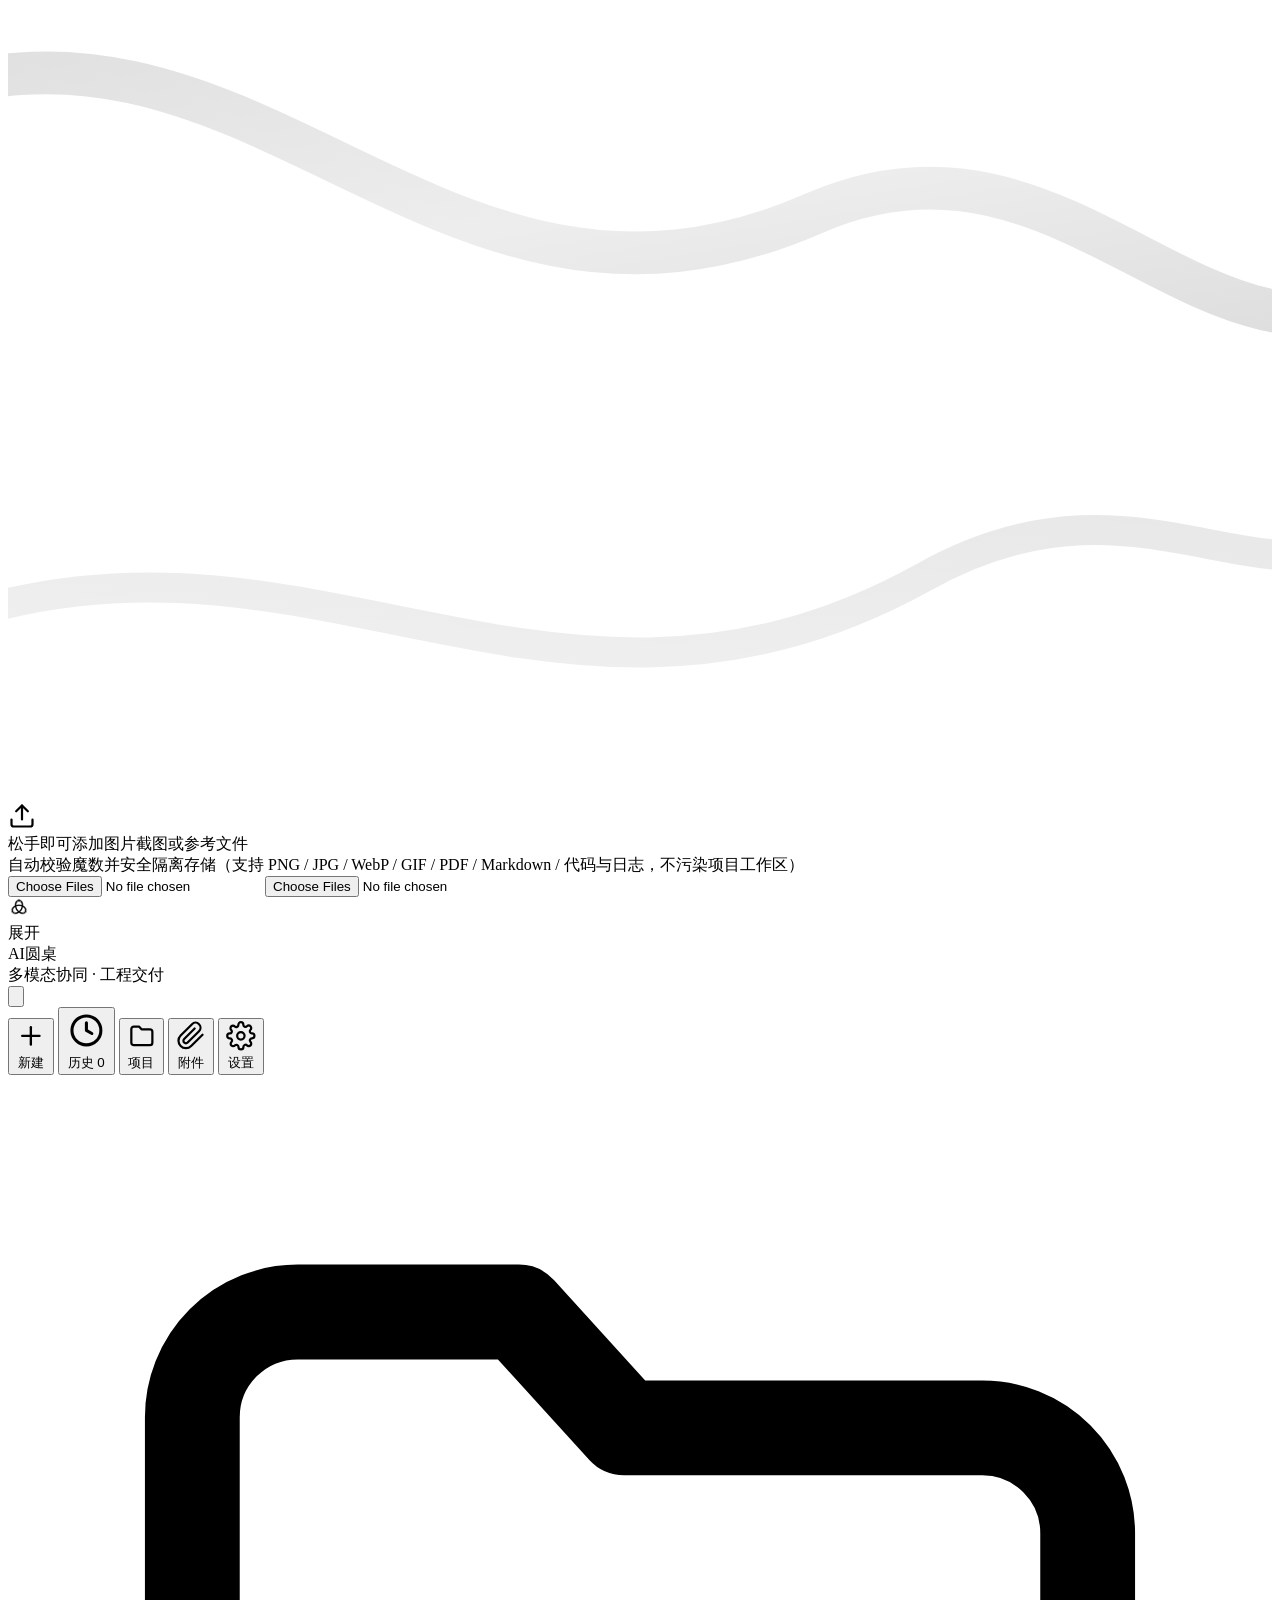
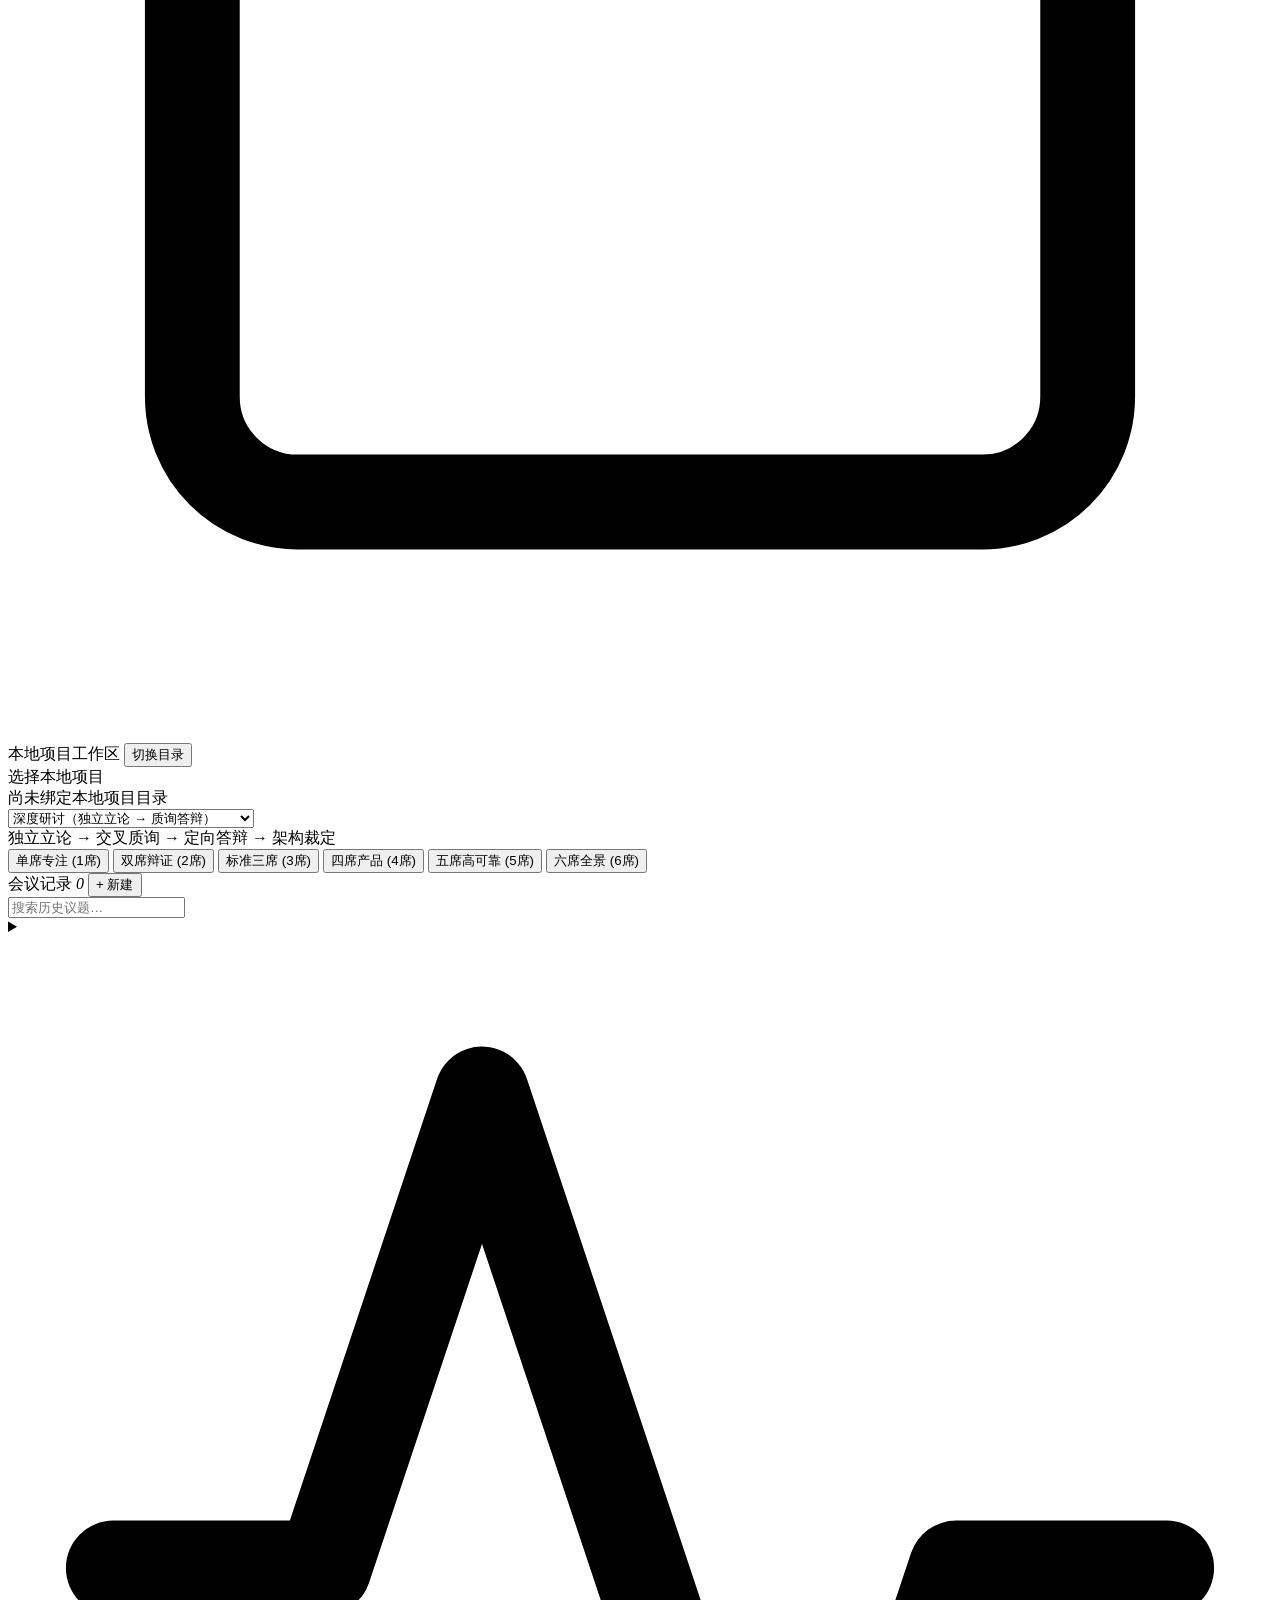
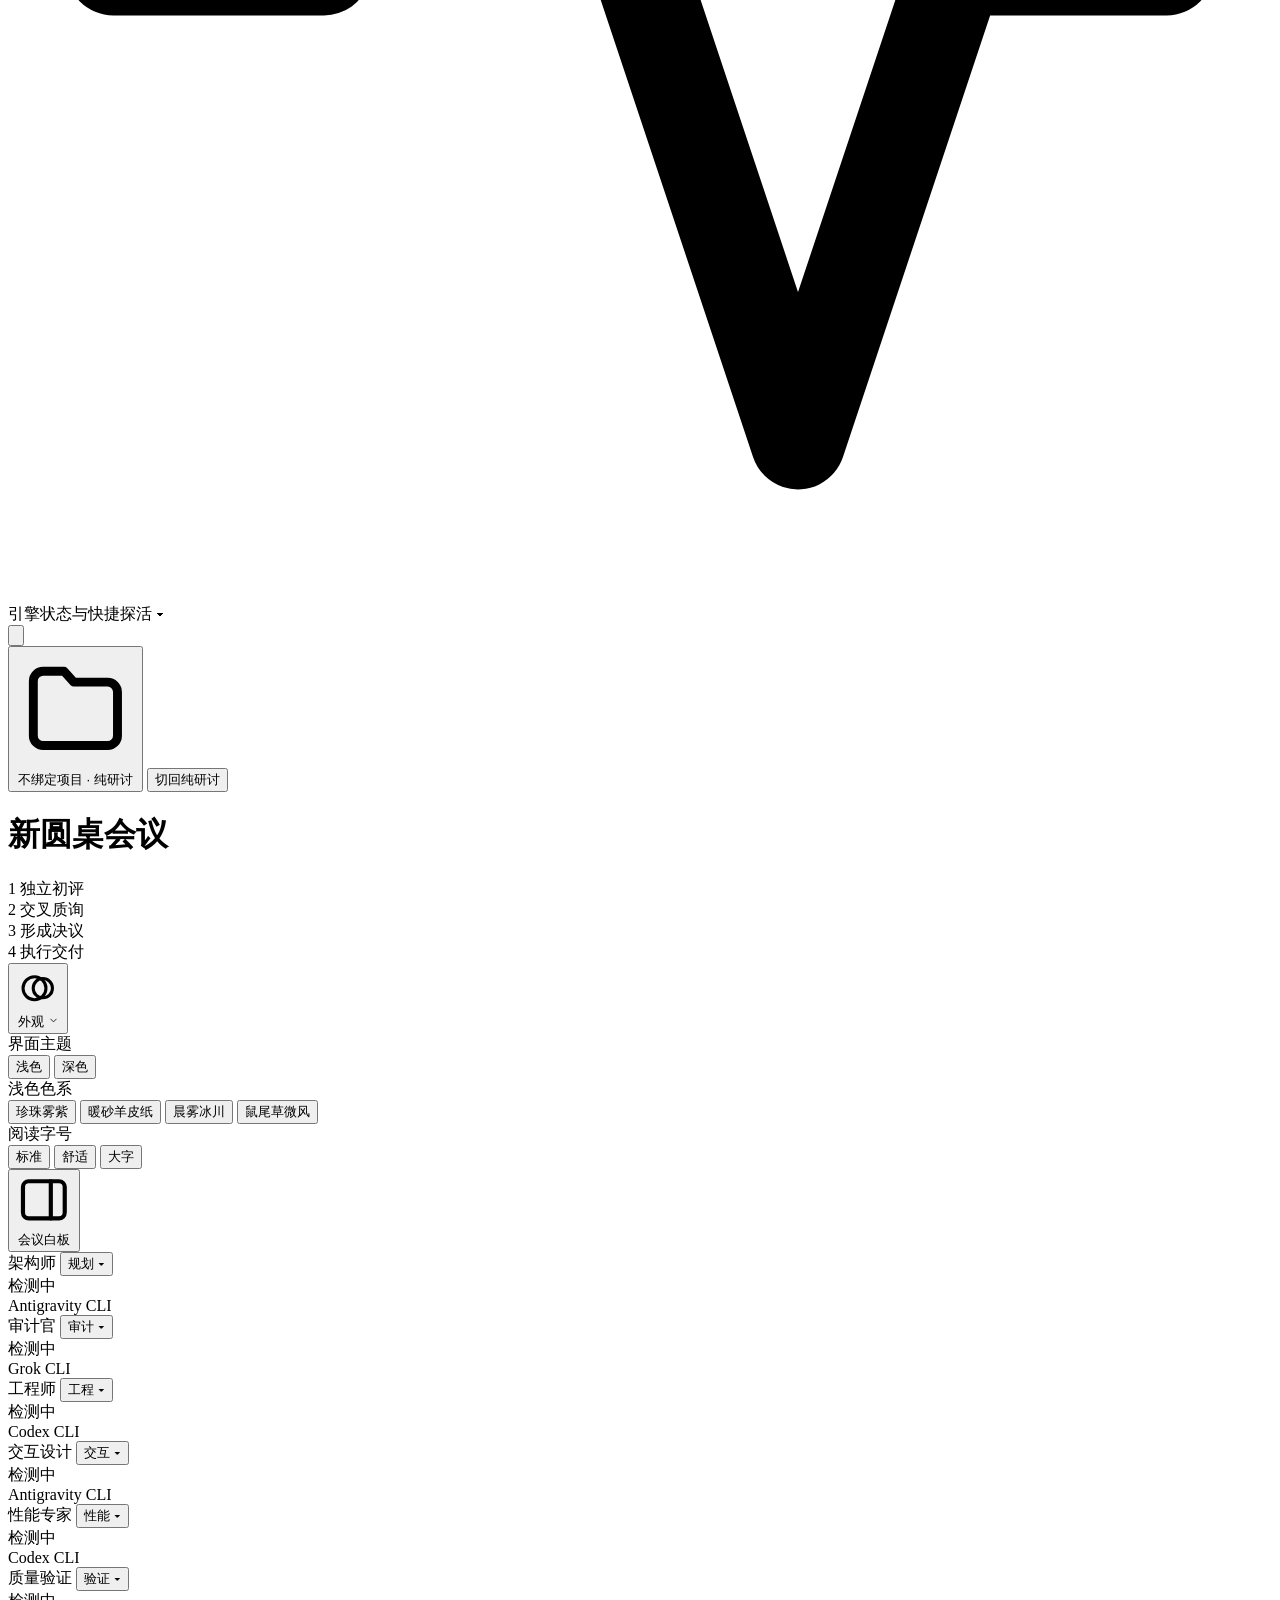
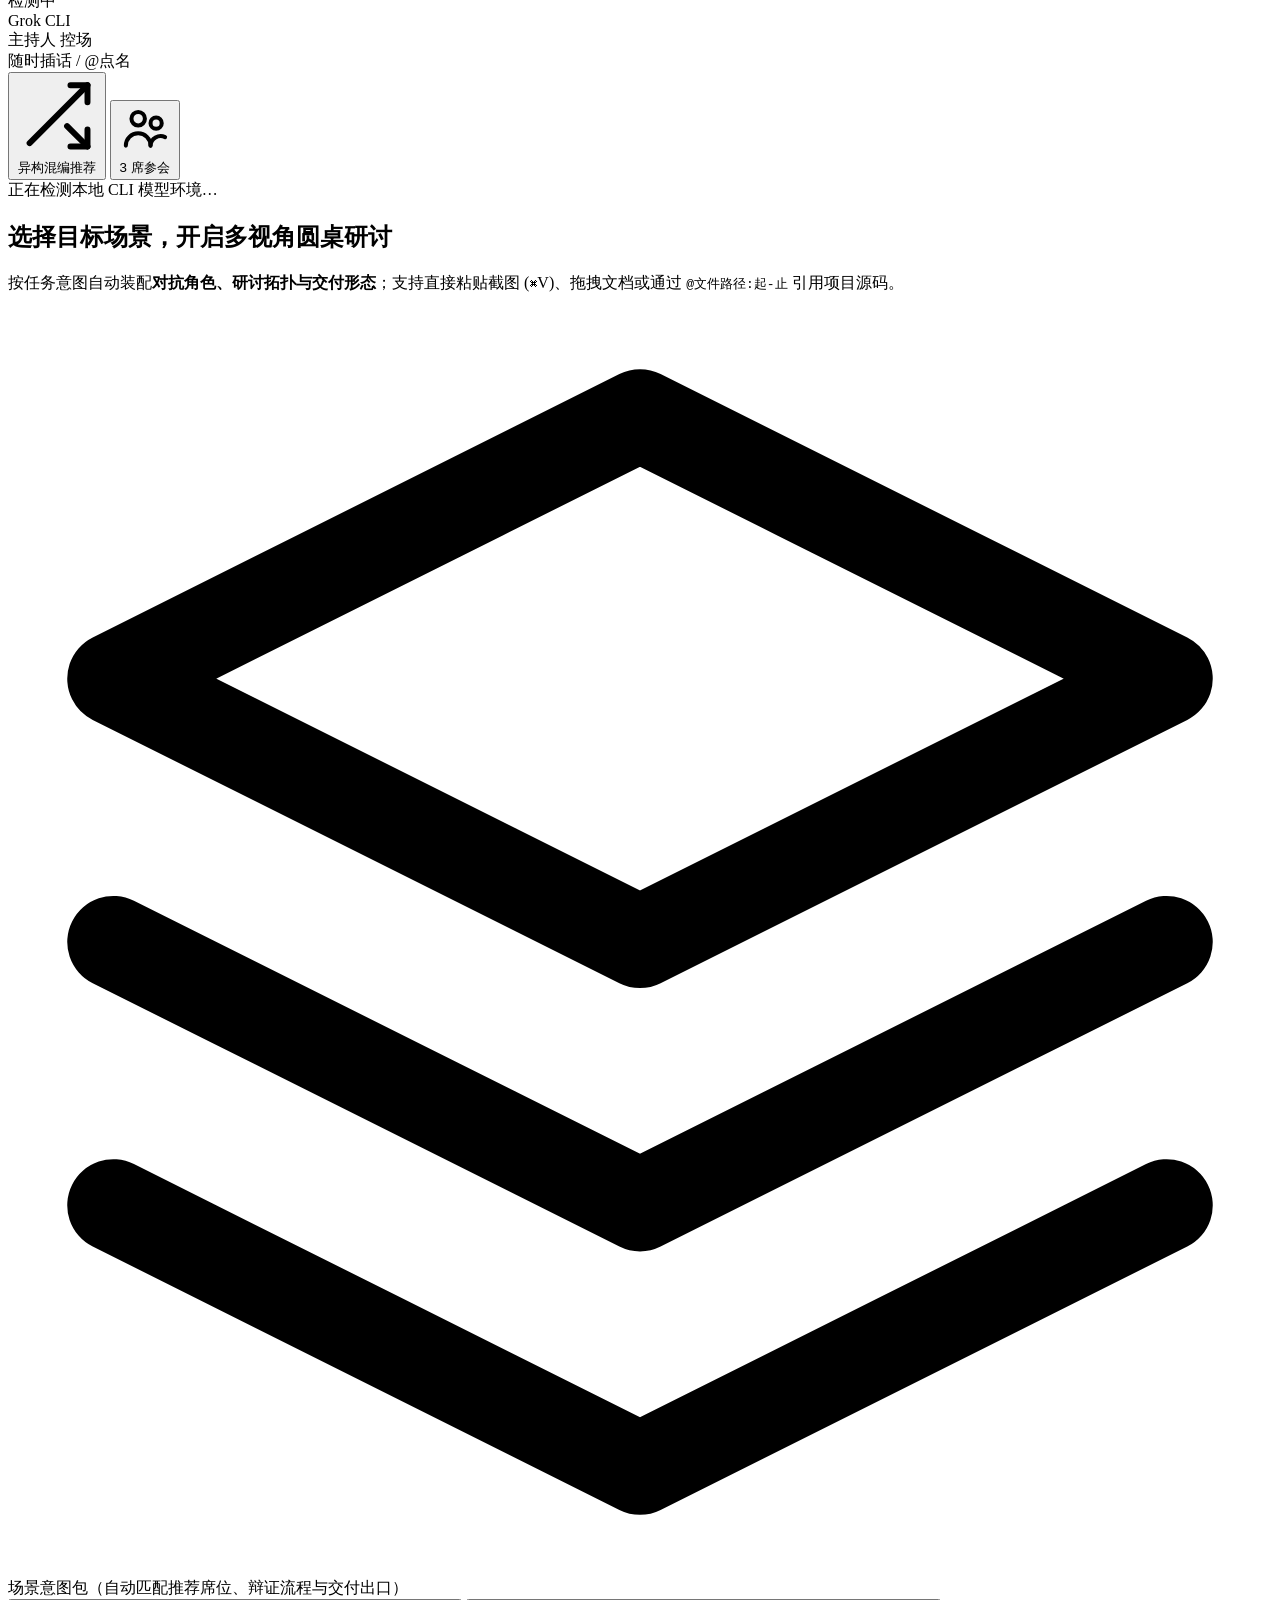
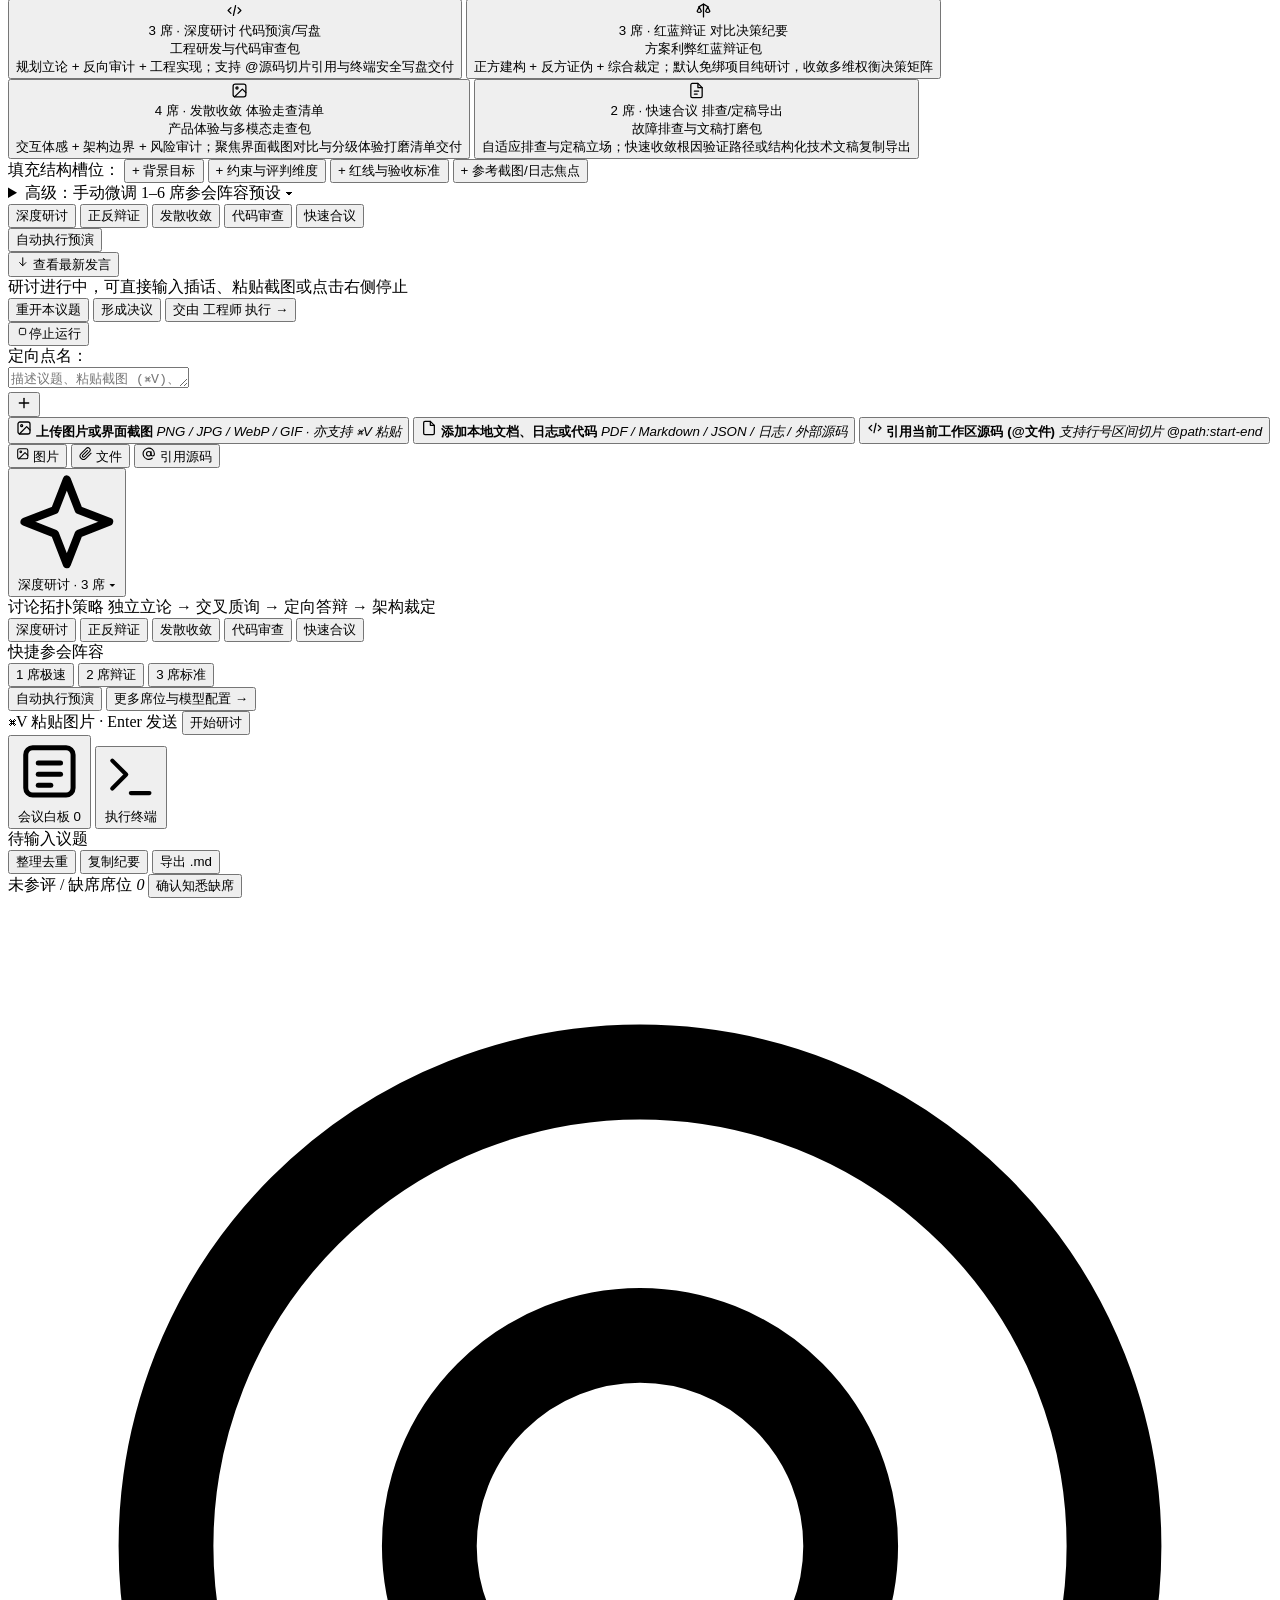
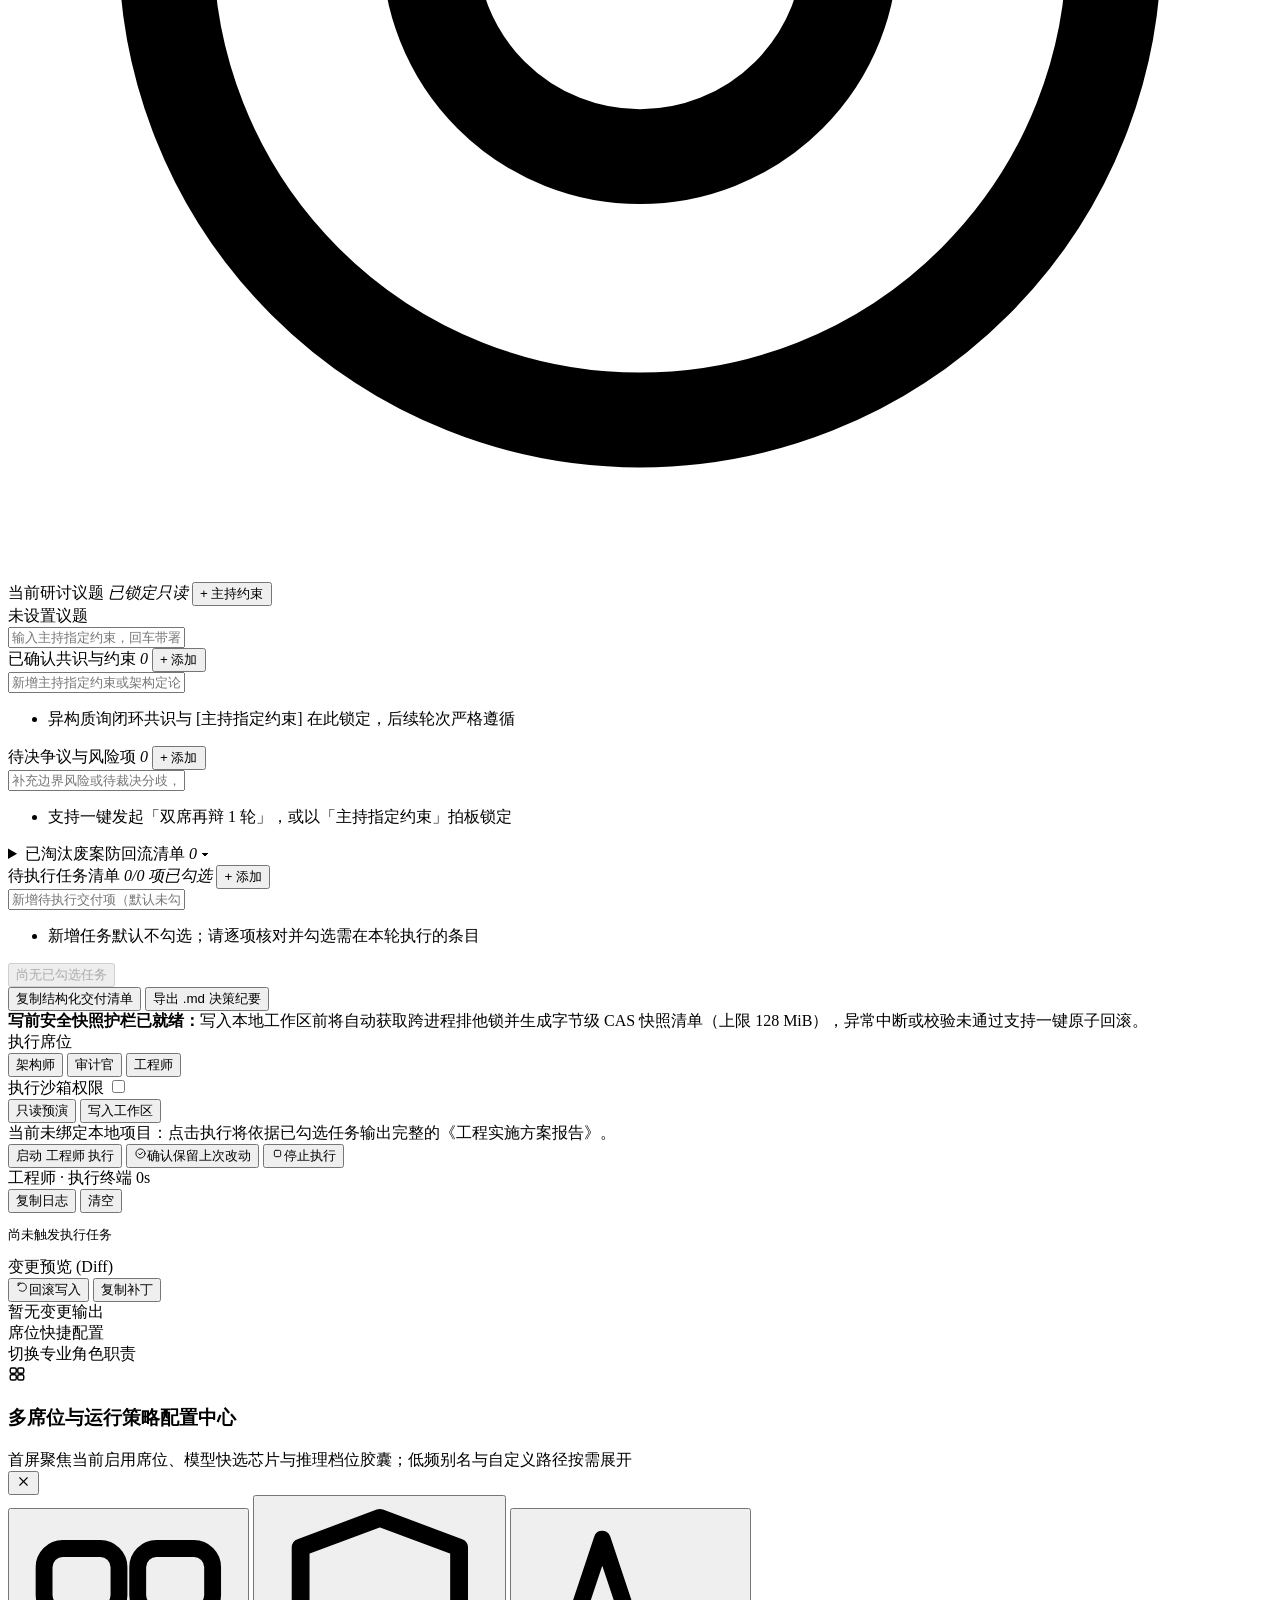
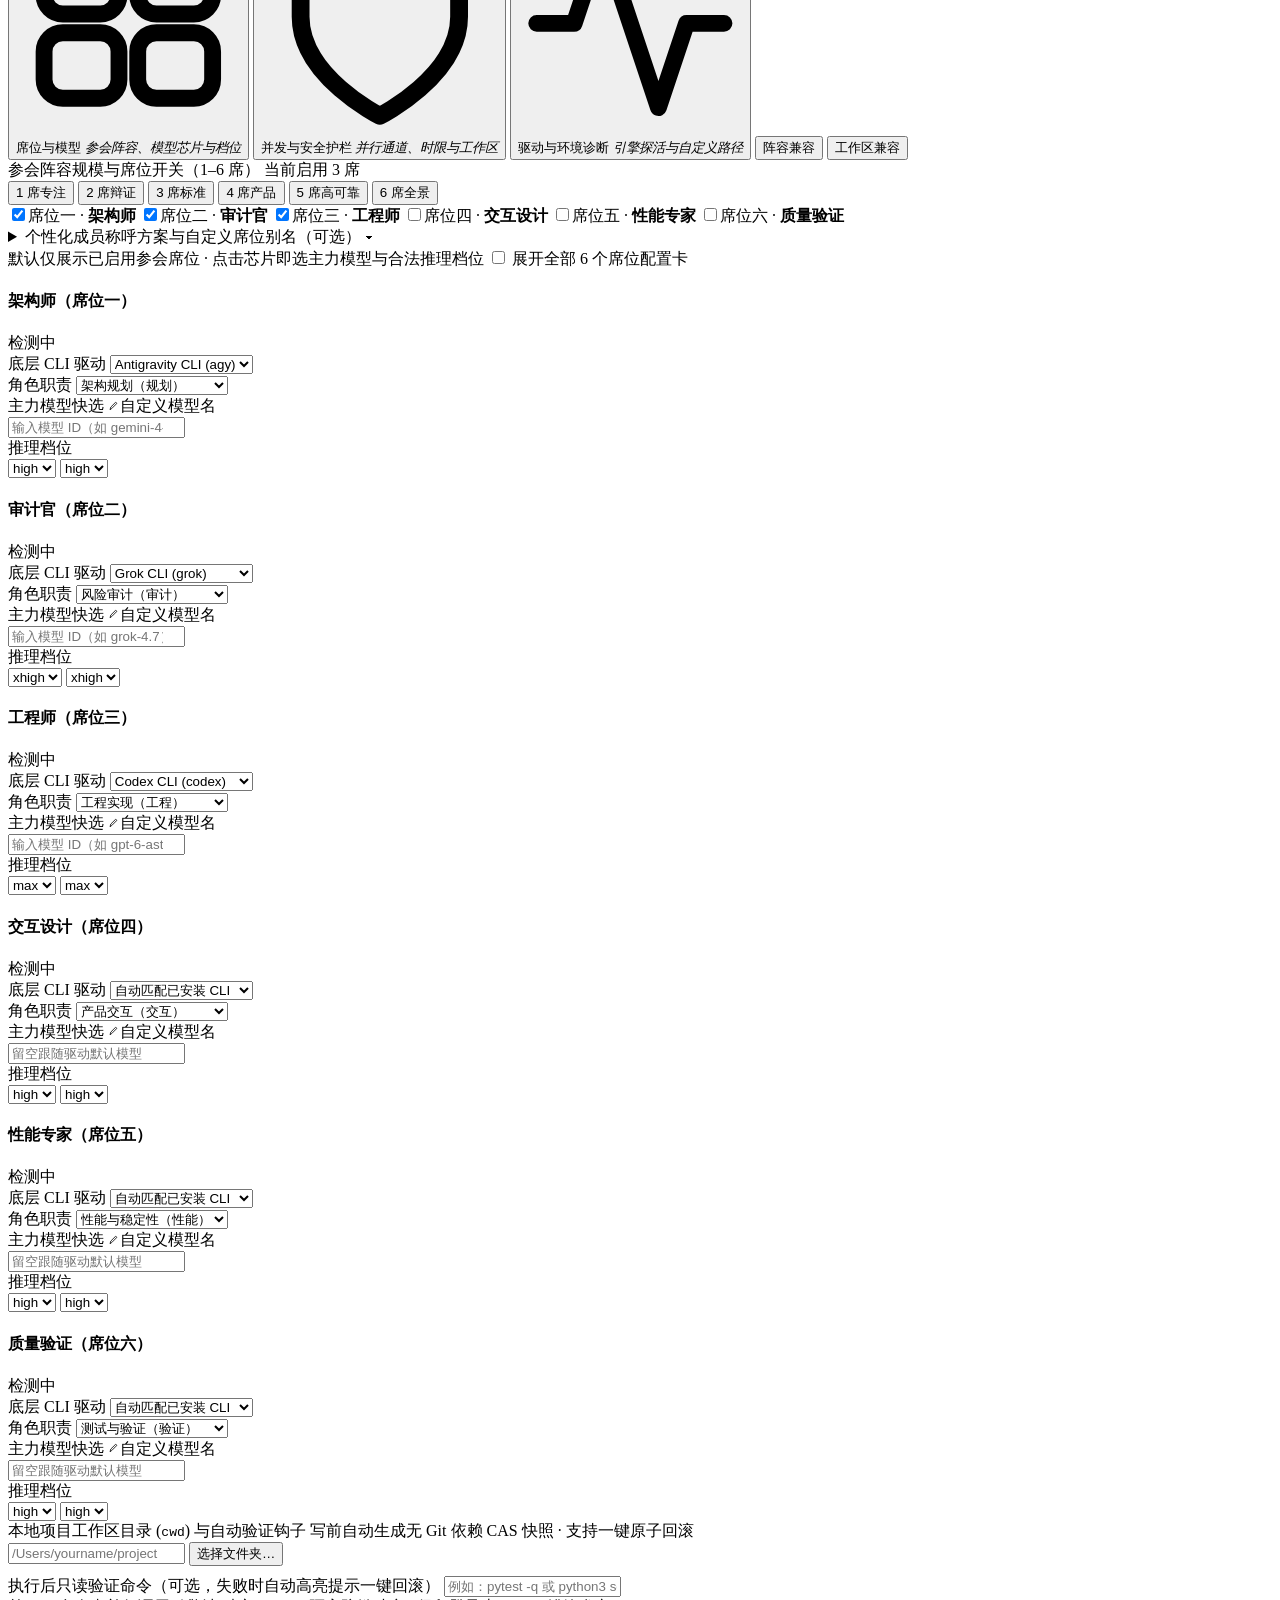
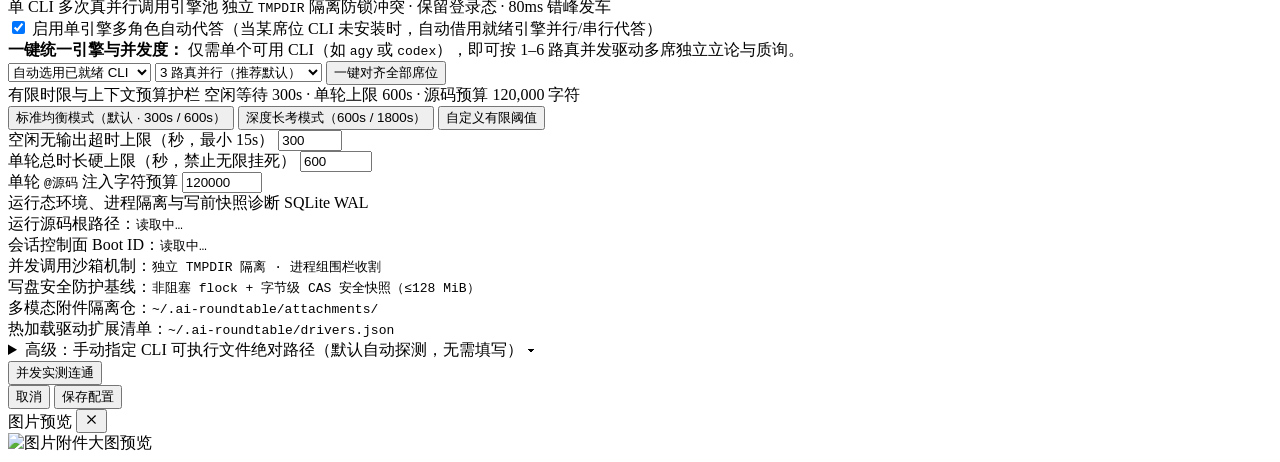
==== frontend/index.html @ 9ec36b60 "Sync multimodal and resolution updates" ====
<!DOCTYPE html>
<html lang="zh-CN" data-theme="light" data-palette="pearl" data-fontsize="comfort">
<head>
  <meta charset="UTF-8" />
  <meta name="viewport" content="width=device-width, initial-scale=1.0" />
  <title>AI圆桌 — 多模态协同研讨与工程交付工作台</title>
  <link rel="stylesheet" href="/styles.css" />
  <link rel="stylesheet" href="/v4_ui.css" />
  <style>
    #v4ModePopover #preMeetingModeBar.hidden {
      display: flex !important;
      flex-direction: column;
      align-items: stretch;
      gap: 8px;
    }
    #v4ModePopover .pre-meeting-mode-bar {
      display: flex;
      flex-direction: column;
      align-items: stretch;
      gap: 8px;
    }
  </style>
</head>
<body>
  <!-- 柔和环境光晕背景 -->
  <div class="ambient-stage-bg" aria-hidden="true">
    <div class="ambient-orb orb-1" id="ambientOrb1"></div>
    <div class="ambient-orb orb-2" id="ambientOrb2"></div>
    <div class="ambient-orb orb-3"></div>
    <svg class="flow-svg" viewBox="0 0 1600 1000" preserveAspectRatio="none">
      <defs>
        <linearGradient id="ribbonGrad1" x1="0%" y1="0%" x2="100%" y2="100%">
          <stop offset="0%" stop-color="var(--carbon-color)" stop-opacity="0.12" />
          <stop offset="52%" stop-color="var(--accent-primary)" stop-opacity="0.07" />
          <stop offset="100%" stop-color="var(--astra-color)" stop-opacity="0.13" />
        </linearGradient>
        <linearGradient id="ribbonGrad2" x1="100%" y1="0%" x2="0%" y2="100%">
          <stop offset="0%" stop-color="var(--grok-color)" stop-opacity="0.09" />
          <stop offset="100%" stop-color="var(--chair-color)" stop-opacity="0.06" />
        </linearGradient>
      </defs>
      <path d="M -140,120 C 310,-60 540,470 1020,260 C 1340,120 1510,490 1760,360" fill="none" stroke="url(#ribbonGrad1)" stroke-width="54" stroke-linecap="round" />
      <path d="M -90,780 C 380,610 690,980 1160,720 C 1410,580 1560,740 1720,680" fill="none" stroke="url(#ribbonGrad2)" stroke-width="38" stroke-linecap="round" />
    </svg>
  </div>

  <!-- 全局文件/截图拖拽磨砂接收蒙层 -->
  <div id="v4DropOverlay" class="v4-drop-overlay hidden" aria-hidden="true">
    <div class="v4-drop-card">
      <div class="v4-drop-icon">
        <svg viewBox="0 0 24 24" width="28" height="28" fill="none" stroke="currentColor" stroke-width="1.9" stroke-linecap="round" stroke-linejoin="round">
          <path d="M21 15v4a2 2 0 0 1-2 2H5a2 2 0 0 1-2-2v-4"></path>
          <polyline points="17 8 12 3 7 8"></polyline>
          <line x1="12" y1="3" x2="12" y2="15"></line>
        </svg>
      </div>
      <div class="v4-drop-title">松手即可添加图片截图或参考文件</div>
      <div class="v4-drop-sub">自动校验魔数并安全隔离存储（支持 PNG / JPG / WebP / GIF / PDF / Markdown / 代码与日志，不污染项目工作区）</div>
    </div>
  </div>

  <!-- 隐藏原生多模态文件选择器（兼容 WKWebView NSOpenPanel 与桌面浏览器） -->
  <input type="file" id="v4HiddenImageInput" class="hidden" accept="image/png,image/jpeg,image/webp,image/gif,image/svg+xml" multiple />
  <input type="file" id="v4HiddenFileInput" class="hidden" accept="image/*,.pdf,.md,.markdown,.txt,.log,.csv,.tsv,.json,.yaml,.yml,.toml,.xml,.py,.js,.mjs,.ts,.tsx,.jsx,.vue,.svelte,.html,.css,.scss,.m,.mm,.swift,.c,.cc,.cpp,.h,.hpp,.rs,.go,.java,.kt,.rb,.php,.sh,.sql" multiple />

  <!-- 默认启用 left-collapsed 72px 紧凑图标轨（点左上图标或按 ⌘B 展开完整侧栏） -->
  <div class="app-shell left-collapsed" id="appShell">
    <!-- 左侧悬浮面板 -->
    <aside class="left-sidebar" id="leftSidebar">
      <div class="brand-bar">
        <div class="brand-logo" id="brandToggleRailBtn" title="点击展开左侧完整面板 (⌘B)">
          <div class="logo-orb v4-logo-orb" aria-hidden="true">
            <svg viewBox="0 0 24 24" width="22" height="22" fill="none" stroke-linecap="round" stroke-linejoin="round">
              <defs>
                <linearGradient id="v4LogoGrad3C" x1="8%" y1="90%" x2="92%" y2="14%">
                  <stop offset="0%" stop-color="var(--carbon-color)" />
                  <stop offset="50%" stop-color="var(--astra-color)" />
                  <stop offset="100%" stop-color="var(--grok-color)" />
                </linearGradient>
                <path id="v4TrefoilPath" d="M 12.00 3.55 C 13.57 3.55 15.09 4.82 15.70 6.81 C 16.31 8.80 15.98 11.42 14.73 13.58 C 13.48 15.74 11.38 17.34 9.35 17.80 C 7.32 18.26 5.46 17.59 4.68 16.23 C 3.90 14.87 4.23 12.93 5.65 11.40 C 7.07 9.87 9.51 8.85 12.00 8.85 C 14.49 8.85 16.93 9.87 18.35 11.40 C 19.77 12.93 20.10 14.87 19.32 16.23 C 18.54 17.59 16.68 18.26 14.65 17.80 C 12.62 17.34 10.52 15.74 9.27 13.58 C 8.02 11.42 7.69 8.80 8.30 6.81 C 8.91 4.82 10.43 3.55 12.00 3.55 Z" />
              </defs>
              <use href="#v4TrefoilPath" stroke="url(#v4LogoGrad3C)" stroke-width="0.78" opacity="0.52" transform="translate(12 12) scale(1.08) translate(-12 -12)" />
              <use href="#v4TrefoilPath" stroke="url(#v4LogoGrad3C)" stroke-width="1.25" opacity="0.96" transform="translate(12 12) scale(0.96) translate(-12 -12)" />
              <use href="#v4TrefoilPath" stroke="url(#v4LogoGrad3C)" stroke-width="0.78" opacity="0.56" transform="translate(12 12) scale(0.84) translate(-12 -12)" />
            </svg>
          </div>
          <span class="brand-rail-hint">展开</span>
          <div class="brand-text-wrap">
            <div class="brand-title">AI圆桌</div>
            <div class="brand-sub">多模态协同 · 工程交付</div>
          </div>
        </div>
        <div class="brand-actions">
          <button id="collapseLeftBtn" class="icon-btn" title="收起为紧凑图标栏 (⌘B)" aria-label="收起左侧栏">
            <svg class="ui-icon" viewBox="0 0 24 24" fill="none" stroke="currentColor" stroke-width="1.8" stroke-linecap="round" stroke-linejoin="round">
              <rect x="3" y="4" width="18" height="16" rx="2.5"></rect>
              <line x1="9" y1="4" x2="9" y2="20"></line>
              <path d="M15 9.5l-2.5 2.5 2.5 2.5"></path>
            </svg>
          </button>
        </div>
      </div>

      <!-- 紧凑 72px 线性 SVG 图标轨 -->
      <div class="compact-rail-only">
        <button id="railNewSessionBtn" class="rail-icon-btn" title="新建圆桌会议 (⌘N)">
          <span class="rail-glyph rail-glyph-plus" aria-hidden="true">
            <svg class="ui-icon" viewBox="0 0 24 24" fill="none" stroke="currentColor" stroke-width="1.9" stroke-linecap="round" stroke-linejoin="round">
              <line x1="12" y1="5" x2="12" y2="19"></line>
              <line x1="5" y1="12" x2="19" y2="12"></line>
            </svg>
          </span>
          <span class="rail-btn-label">新建</span>
        </button>
        <button id="railSessionsBtn" class="rail-icon-btn" title="展开查看历史会议列表 (⌘B)">
          <span class="rail-glyph" aria-hidden="true">
            <svg class="ui-icon" viewBox="0 0 24 24" fill="none" stroke="currentColor" stroke-width="1.8" stroke-linecap="round" stroke-linejoin="round">
              <circle cx="12" cy="12" r="8.5"></circle>
              <polyline points="12 7.5 12 12 15.2 13.8"></polyline>
            </svg>
          </span>
          <span class="rail-btn-label">历史</span>
          <span id="railSessionCount" class="rail-count-badge">0</span>
        </button>
        <button id="railPickFolderBtn" class="rail-icon-btn" title="绑定 / 切换本地项目目录">
          <span class="rail-glyph" aria-hidden="true">
            <svg class="ui-icon" viewBox="0 0 24 24" fill="none" stroke="currentColor" stroke-width="1.8" stroke-linecap="round" stroke-linejoin="round">
              <path d="M3.5 6.5a2 2 0 0 1 2-2h4.2l2 2.2h6.8a2 2 0 0 1 2 2v8.8a2 2 0 0 1-2 2h-13a2 2 0 0 1-2-2z"></path>
            </svg>
          </span>
          <span class="rail-btn-label">项目</span>
        </button>
        <button id="railAttachQuickBtn" class="rail-icon-btn" title="上传图片截图或本地文件附件 (⌘U)">
          <span class="rail-glyph" aria-hidden="true">
            <svg class="ui-icon" viewBox="0 0 24 24" fill="none" stroke="currentColor" stroke-width="1.8" stroke-linecap="round" stroke-linejoin="round">
              <path d="M21.44 11.05l-9.19 9.19a6 6 0 0 1-8.49-8.49l9.19-9.19a4 4 0 0 1 5.66 5.66l-9.2 9.19a2 2 0 0 1-2.83-2.83l8.49-8.48"></path>
            </svg>
          </span>
          <span class="rail-btn-label">附件</span>
        </button>

        <button id="railSettingsBtn" class="rail-icon-btn rail-bottom-btn" title="打开精简三分导航设置中心 (⌘,)">
          <span class="rail-glyph" aria-hidden="true">
            <svg class="ui-icon" viewBox="0 0 24 24" fill="none" stroke="currentColor" stroke-width="1.8" stroke-linecap="round" stroke-linejoin="round">
              <circle cx="12" cy="12" r="3"></circle>
              <path d="M19.4 15a1.65 1.65 0 0 0 .33 1.82l.06.06a2 2 0 1 1-2.83 2.83l-.06-.06a1.65 1.65 0 0 0-1.82-.33 1.65 1.65 0 0 0-1 1.51V21a2 2 0 0 1-4 0v-.09a1.65 1.65 0 0 0-1-1.51 1.65 1.65 0 0 0-1.82.33l-.06.06a2 2 0 1 1-2.83-2.83l.06-.06a1.65 1.65 0 0 0 .33-1.82 1.65 1.65 0 0 0-1.51-1H3a2 2 0 0 1 0-4h.09a1.65 1.65 0 0 0 1.51-1 1.65 1.65 0 0 0-.33-1.82l-.06-.06a2 2 0 1 1 2.83-2.83l.06.06a1.65 1.65 0 0 0 1.82.33h.08a1.65 1.65 0 0 0 1-1.51V3a2 2 0 0 1 4 0v.09a1.65 1.65 0 0 0 1 1.51h.08a1.65 1.65 0 0 0 1.82-.33l.06-.06a2 2 0 1 1 2.83 2.83l-.06.06a1.65 1.65 0 0 0-.33 1.82v.08a1.65 1.65 0 0 0 1.51 1H21a2 2 0 0 1 0 4h-.09a1.65 1.65 0 0 0-1.51 1z"></path>
            </svg>
          </span>
          <span class="rail-btn-label">设置</span>
        </button>
      </div>

      <!-- 展开态详细侧栏面板（已剥离重复模式选择器，专注工作区与历史会话管理） -->
      <div class="workspace-card expanded-sidebar-only" id="workspaceCard">
        <div class="ws-top">
          <span class="ws-label">
            <svg class="ui-icon" viewBox="0 0 24 24" fill="none" stroke="currentColor" stroke-width="1.8" stroke-linecap="round" stroke-linejoin="round">
              <path d="M3.5 6.5a2 2 0 0 1 2-2h4.2l2 2.2h6.8a2 2 0 0 1 2 2v8.8a2 2 0 0 1-2 2h-13a2 2 0 0 1-2-2z"></path>
            </svg>
            <span>本地项目工作区</span>
          </span>
          <button id="pickFolderQuickBtn" class="text-action-btn" title="打开系统目录选择器切换当前空闲会话或默认工作区">切换目录</button>
        </div>
        <div id="workspaceName" class="ws-name">选择本地项目</div>
        <div id="workspaceBadge" class="ws-path" title="">尚未绑定本地项目目录</div>
      </div>

      <!-- 兼容保留 DOM 节点供 app.js 双向同步，视觉收口至输入舱策略胶囊防重复 -->
      <div class="sidebar-section expanded-sidebar-only v4-sidebar-hidden-compat">
        <select id="collabModeSelect" class="select-input">
          <option value="deep_deliberation">深度研讨（独立立论 → 质询答辩）</option>
          <option value="adversarial_review">正反辩证（立论 → 压力审计 → 修正）</option>
          <option value="divergent_convergent">发散收敛（多维发散 → 优选收敛）</option>
          <option value="code_review">代码审查（源码证据 → 修改方案）</option>
          <option value="rapid_consensus">快速合议（单轮直出 → 执行清单）</option>
        </select>
        <div id="collabModeHint" class="mode-hint">独立立论 → 交叉质询 → 定向答辩 → 架构裁定</div>
        <div class="lineup-preset-grid" id="sidebarLineupPresets">
          <button type="button" class="lineup-pill" data-scenario-preset="solo_focus">单席专注 (1席)</button>
          <button type="button" class="lineup-pill" data-scenario-preset="duel_review">双席辩证 (2席)</button>
          <button type="button" class="lineup-pill active" data-scenario-preset="arch_review">标准三席 (3席)</button>
          <button type="button" class="lineup-pill" data-scenario-preset="product_quad">四席产品 (4席)</button>
          <button type="button" class="lineup-pill" data-scenario-preset="sre_council_5">五席高可靠 (5席)</button>
          <button type="button" class="lineup-pill" data-scenario-preset="full_jury_6">六席全景 (6席)</button>
        </div>
      </div>

      <div class="sidebar-section sessions-box expanded-sidebar-only">
        <div class="section-header">
          <span>会议记录 <em id="sessionCountTag" class="count-pill">0</em></span>
          <button id="newSessionBtn" class="mini-primary-btn" title="开启新的圆桌会议 (⌘N)">+ 新建</button>
        </div>
        <div class="session-search-wrap" id="sessionSearchWrap">
          <input type="text" id="sessionSearchInput" class="session-search-input" placeholder="搜索历史议题…" />
        </div>
        <div id="sessionList" class="session-list"></div>
      </div>

      <details class="sidebar-advanced-fold expanded-sidebar-only" id="sidebarAdvancedFold">
        <summary class="sidebar-advanced-summary">
          <span class="summary-with-icon">
            <svg class="ui-icon" viewBox="0 0 24 24" fill="none" stroke="currentColor" stroke-width="1.8" stroke-linecap="round" stroke-linejoin="round">
              <polyline points="22 12 18 12 15 21 9 3 6 12 2 12"></polyline>
            </svg>
            <span>引擎状态与快捷探活</span>
          </span>
          <span class="fold-caret" aria-hidden="true">▾</span>
        </summary>
        <div class="sidebar-advanced-body">
          <div class="section-header">
            <span>CLI 引擎状态</span>
            <div class="header-inline-btns">
              <button id="testCliBtn" class="mini-ghost-btn" title="并发发送轻量探活请求检验各席位 CLI 响应延迟">实测连通</button>
              <button id="openSettingsBtn" class="mini-ghost-btn" title="打开设置中心 (⌘,)">设置中心</button>
            </div>
          </div>
          <div id="cliEngineCards" class="cli-cards"></div>
        </div>
      </details>
    </aside>

    <!-- 中央主舞台 -->
    <main class="center-stage">
      <header class="stage-header">
        <div class="stage-top-row">
          <div class="topic-banner">
            <button id="expandLeftBtn" class="icon-btn hidden" title="展开左侧栏 (⌘B)">
              <svg class="ui-icon" viewBox="0 0 24 24" fill="none" stroke="currentColor" stroke-width="1.8" stroke-linecap="round" stroke-linejoin="round">
                <line x1="4" y1="6" x2="20" y2="6"></line>
                <line x1="4" y1="12" x2="20" y2="12"></line>
                <line x1="4" y1="18" x2="20" y2="18"></line>
              </svg>
            </button>
            <div class="ws-header-group">
              <button id="headerWsChip" class="ws-header-chip ws-unbound" title="尚未绑定本地项目，点击选择本地项目目录">
                <svg class="ui-icon" viewBox="0 0 24 24" fill="none" stroke="currentColor" stroke-width="1.8" stroke-linecap="round" stroke-linejoin="round">
                  <path d="M3.5 6.5a2 2 0 0 1 2-2h4.2l2 2.2h6.8a2 2 0 0 1 2 2v8.8a2 2 0 0 1-2 2h-13a2 2 0 0 1-2-2z"></path>
                </svg>
                <span id="headerWsName">不绑定项目 · 纯研讨</span>
              </button>
              <button type="button" id="headerUnbindWsBtn" class="ws-unbind-mini-btn hidden" title="切回不绑定项目 · 纯研讨模式">切回纯研讨</button>
            </div>
            <span class="stage-pill hidden" id="stageStatusPill"></span>
            <span class="epistemic-header-pill hidden" id="headerEpistemicBadge" title="当前参会阵容底层模型独立性状态"></span>
            <h1 id="currentTopicTitle" class="topic-heading" title="">新圆桌会议</h1>
          </div>

          <div class="stage-actions">
            <!-- 四阶段流光连接进度条（未开局空态自动隐藏降噪） -->
            <div class="stage-stepper hidden" id="stageStepper">
              <div class="step-item" data-step="opening" title="1 · 独立初评">
                <span class="step-num">1</span>
                <span class="step-label">独立初评</span>
              </div>
              <div class="step-line" data-line-before="discussion"></div>
              <div class="step-item" data-step="discussion" title="2 · 交叉质询">
                <span class="step-num">2</span>
                <span class="step-label">交叉质询</span>
              </div>
              <div class="step-line" data-line-before="consensus"></div>
              <div class="step-item" data-step="consensus" title="3 · 形成决议">
                <span class="step-num">3</span>
                <span class="step-label">形成决议</span>
              </div>
              <div class="step-line" data-line-before="execution"></div>
              <div class="step-item" data-step="execution" title="4 · 执行交付">
                <span class="step-num">4</span>
                <span class="step-label">执行交付</span>
              </div>
            </div>

            <!-- 外观浮层菜单 -->
            <div class="appearance-menu-wrap" id="appearanceMenuWrap">
              <button type="button" id="appearanceBtn" class="icon-btn" title="切换主题、浅色色系与阅读字号" aria-expanded="false">
                <svg class="ui-icon" viewBox="0 0 24 24" fill="none" stroke="currentColor" stroke-width="1.65" stroke-linecap="round" stroke-linejoin="round">
                  <circle cx="10" cy="12" r="6.2"></circle>
                  <circle cx="14.5" cy="12" r="5.2"></circle>
                </svg>
                <span>外观</span>
                <svg class="caret-svg" viewBox="0 0 24 24" width="11" height="11" fill="none" stroke="currentColor" stroke-width="1.8" stroke-linecap="round" stroke-linejoin="round" aria-hidden="true"><polyline points="6 9 12 15 18 9"></polyline></svg>
              </button>
              <div id="appearancePopover" class="appearance-popover hidden" role="menu">
                <div class="app-pop-section">
                  <div class="app-pop-label">界面主题</div>
                  <div class="app-pop-seg" id="themeModeGroup">
                    <button type="button" class="app-seg-btn active" data-theme-opt="light">浅色</button>
                    <button type="button" class="app-seg-btn" data-theme-opt="dark">深色</button>
                  </div>
                </div>
                <div class="app-pop-section" id="paletteSection">
                  <div class="app-pop-label">浅色色系</div>
                  <div class="app-palette-list" id="paletteOptionList">
                    <button type="button" class="app-palette-item active" data-palette-opt="pearl">
                      <span class="palette-swatch swatch-pearl"></span>
                      <span>珍珠雾紫</span>
                    </button>
                    <button type="button" class="app-palette-item" data-palette-opt="alabaster">
                      <span class="palette-swatch swatch-alabaster"></span>
                      <span>暖砂羊皮纸</span>
                    </button>
                    <button type="button" class="app-palette-item" data-palette-opt="glacier">
                      <span class="palette-swatch swatch-glacier"></span>
                      <span>晨雾冰川</span>
                    </button>
                    <button type="button" class="app-palette-item" data-palette-opt="sage">
                      <span class="palette-swatch swatch-sage"></span>
                      <span>鼠尾草微风</span>
                    </button>
                  </div>
                </div>
                <div class="app-pop-section">
                  <div class="app-pop-label">阅读字号</div>
                  <div class="app-pop-seg" id="fontScaleGroup">
                    <button type="button" class="app-seg-btn" data-font-opt="standard">标准</button>
                    <button type="button" class="app-seg-btn active" data-font-opt="comfort">舒适</button>
                    <button type="button" class="app-seg-btn" data-font-opt="large">大字</button>
                  </div>
                </div>
              </div>
            </div>

            <span id="sseConnDot" class="conn-indicator online" title="本地实时服务已连接"></span>
            <button id="toggleRightBtn" class="icon-btn active-pane" title="显示 / 隐藏右侧会议白板与执行终端 (⌘J)">
              <svg class="ui-icon" viewBox="0 0 24 24" fill="none" stroke="currentColor" stroke-width="1.8" stroke-linecap="round" stroke-linejoin="round">
                <rect x="3" y="4" width="18" height="16" rx="2.5"></rect>
                <line x1="15" y1="4" x2="15" y2="20"></line>
              </svg>
              <span>会议白板</span>
            </button>
          </div>
        </div>

        <!-- 次顶栏 1–6 席弹性圆桌胶囊条（v4 专属语义矢量徽标，告别单字母圆点） -->
        <div class="roundtable-ring" id="roundtableRing">
          <div class="seat-card seat-carbon" id="seat-carbon" data-agent-seat="carbon">
            <div class="seat-avatar-wrap">
              <div class="seat-avatar" data-seat-icon="carbon"></div>
              <div class="voice-bars"><span></span><span></span><span></span></div>
            </div>
            <div class="seat-meta">
              <div class="seat-name-row">
                <span class="seat-name">架构师</span>
                <button type="button" class="seat-role-tag seat-role-btn" id="seat-role-carbon" data-persona-trigger="carbon">
                  <span class="seat-role-text" id="seat-role-text-carbon">规划</span>
                  <span class="caret-mini" aria-hidden="true">▾</span>
                </button>
                <span class="seat-state-corner hidden" id="seat-corner-carbon"></span>
              </div>
              <div class="seat-badge" id="seat-badge-carbon">检测中</div>
              <div class="seat-telemetry" id="seat-tele-carbon">Antigravity CLI</div>
            </div>
          </div>

          <div class="seat-card seat-grok" id="seat-grok" data-agent-seat="grok">
            <div class="seat-avatar-wrap">
              <div class="seat-avatar" data-seat-icon="grok"></div>
              <div class="voice-bars"><span></span><span></span><span></span></div>
            </div>
            <div class="seat-meta">
              <div class="seat-name-row">
                <span class="seat-name">审计官</span>
                <button type="button" class="seat-role-tag seat-role-btn" id="seat-role-grok" data-persona-trigger="grok">
                  <span class="seat-role-text" id="seat-role-text-grok">审计</span>
                  <span class="caret-mini" aria-hidden="true">▾</span>
                </button>
                <span class="seat-state-corner hidden" id="seat-corner-grok"></span>
              </div>
              <div class="seat-badge" id="seat-badge-grok">检测中</div>
              <div class="seat-telemetry" id="seat-tele-grok">Grok CLI</div>
            </div>
          </div>

          <div class="seat-card seat-astra" id="seat-astra" data-agent-seat="astra">
            <div class="seat-avatar-wrap">
              <div class="seat-avatar" data-seat-icon="astra"></div>
              <div class="voice-bars"><span></span><span></span><span></span></div>
            </div>
            <div class="seat-meta">
              <div class="seat-name-row">
                <span class="seat-name">工程师</span>
                <button type="button" class="seat-role-tag seat-role-btn" id="seat-role-astra" data-persona-trigger="astra">
                  <span class="seat-role-text" id="seat-role-text-astra">工程</span>
                  <span class="caret-mini" aria-hidden="true">▾</span>
                </button>
                <span class="seat-state-corner hidden" id="seat-corner-astra"></span>
              </div>
              <div class="seat-badge" id="seat-badge-astra">检测中</div>
              <div class="seat-telemetry" id="seat-tele-astra">Codex CLI</div>
            </div>
          </div>

          <div class="seat-card seat-vega seat-unmounted" id="seat-vega" data-agent-seat="vega">
            <div class="seat-avatar-wrap">
              <div class="seat-avatar" data-seat-icon="vega"></div>
              <div class="voice-bars"><span></span><span></span><span></span></div>
            </div>
            <div class="seat-meta">
              <div class="seat-name-row">
                <span class="seat-name">交互设计</span>
                <button type="button" class="seat-role-tag seat-role-btn" id="seat-role-vega" data-persona-trigger="vega">
                  <span class="seat-role-text" id="seat-role-text-vega">交互</span>
                  <span class="caret-mini" aria-hidden="true">▾</span>
                </button>
                <span class="seat-state-corner hidden" id="seat-corner-vega"></span>
              </div>
              <div class="seat-badge" id="seat-badge-vega">检测中</div>
              <div class="seat-telemetry" id="seat-tele-vega">Antigravity CLI</div>
            </div>
          </div>

          <div class="seat-card seat-titan seat-unmounted" id="seat-titan" data-agent-seat="titan">
            <div class="seat-avatar-wrap">
              <div class="seat-avatar" data-seat-icon="titan"></div>
              <div class="voice-bars"><span></span><span></span><span></span></div>
            </div>
            <div class="seat-meta">
              <div class="seat-name-row">
                <span class="seat-name">性能专家</span>
                <button type="button" class="seat-role-tag seat-role-btn" id="seat-role-titan" data-persona-trigger="titan">
                  <span class="seat-role-text" id="seat-role-text-titan">性能</span>
                  <span class="caret-mini" aria-hidden="true">▾</span>
                </button>
                <span class="seat-state-corner hidden" id="seat-corner-titan"></span>
              </div>
              <div class="seat-badge" id="seat-badge-titan">检测中</div>
              <div class="seat-telemetry" id="seat-tele-titan">Codex CLI</div>
            </div>
          </div>

          <div class="seat-card seat-prism seat-unmounted" id="seat-prism" data-agent-seat="prism">
            <div class="seat-avatar-wrap">
              <div class="seat-avatar" data-seat-icon="prism"></div>
              <div class="voice-bars"><span></span><span></span><span></span></div>
            </div>
            <div class="seat-meta">
              <div class="seat-name-row">
                <span class="seat-name">质量验证</span>
                <button type="button" class="seat-role-tag seat-role-btn" id="seat-role-prism" data-persona-trigger="prism">
                  <span class="seat-role-text" id="seat-role-text-prism">验证</span>
                  <span class="caret-mini" aria-hidden="true">▾</span>
                </button>
                <span class="seat-state-corner hidden" id="seat-corner-prism"></span>
              </div>
              <div class="seat-badge" id="seat-badge-prism">检测中</div>
              <div class="seat-telemetry" id="seat-tele-prism">Grok CLI</div>
            </div>
          </div>

          <div class="seat-card seat-chair">
            <div class="seat-avatar-wrap">
              <div class="seat-avatar" data-seat-icon="chair"></div>
            </div>
            <div class="seat-meta">
              <div class="seat-name-row">
                <span class="seat-name">主持人</span>
                <span class="seat-role-tag">控场</span>
              </div>
              <div class="seat-badge" id="chairActionHint">随时插话 / @点名</div>
            </div>
          </div>

          <button type="button" id="ringHeterogeneousBtn" class="ring-hetero-btn hidden" title="检测到本机已安装多个不同 CLI 驱动，一键按席位分配独立异构引擎">
            <svg class="ui-icon" viewBox="0 0 24 24" fill="none" stroke="currentColor" stroke-width="1.75" stroke-linecap="round" stroke-linejoin="round">
              <polyline points="16 3 21 3 21 8"></polyline>
              <line x1="4" y1="20" x2="21" y2="3"></line>
              <polyline points="21 16 21 21 16 21"></polyline>
              <line x1="15" y1="15" x2="21" y2="21"></line>
            </svg>
            <span>异构混编推荐</span>
          </button>
          <button type="button" id="ringLineupQuickBtn" class="ring-lineup-btn" title="快速增减 1–6 参会席位或打开配置中心">
            <svg class="ui-icon" viewBox="0 0 24 24" fill="none" stroke="currentColor" stroke-width="1.8" stroke-linecap="round" stroke-linejoin="round">
              <circle cx="9" cy="7" r="3"></circle>
              <circle cx="17" cy="9" r="2.5"></circle>
              <path d="M3.5 19a5.5 5.5 0 0 1 11 0"></path>
              <path d="M14.5 19a4.5 4.5 0 0 1 6.5-3.8"></path>
            </svg>
            <span id="ringSeatCountLabel">3 席参会</span>
          </button>
        </div>
      </header>

      <!-- 实时研讨阅读流 -->
      <div class="chat-stream-wrap">
        <section class="chat-stream" id="chatStream">
          <!-- 单主入口目标导向开局舱（Scenario Intent Pack Facade：合并阵容与开局场景，剥离底层工程黑话） -->
          <div class="empty-guide" id="emptyGuide">
            <div class="empty-launch-card v4-launch-card">
              <div class="empty-top-bar">
                <div class="empty-hero-badge" id="readySummaryBar">正在检测本地 CLI 模型环境…</div>
              </div>

              <div class="empty-title-group">
                <h2>选择目标场景，开启多视角圆桌研讨</h2>
                <p>
                  按任务意图自动装配<strong>对抗角色、研讨拓扑与交付形态</strong>；支持直接粘贴截图 (⌘V)、拖拽文档或通过 <code>@文件路径:起-止</code> 引用项目源码。
                </p>
              </div>

              <!-- 顶层唯一主入口：四大场景意图包 Facade -->
              <div class="launchpad-section">
                <div class="launchpad-label v4-launchpad-row-head">
                  <span class="v4-label-inline">
                    <svg class="ui-icon" viewBox="0 0 24 24" fill="none" stroke="currentColor" stroke-width="1.75" stroke-linecap="round" stroke-linejoin="round">
                      <polygon points="12 2 2 7 12 12 22 7 12 2"></polygon>
                      <polyline points="2 17 12 22 22 17"></polyline>
                      <polyline points="2 12 12 17 22 12"></polyline>
                    </svg>
                    <span>场景意图包（自动匹配推荐席位、辩证流程与交付出口）</span>
                  </span>
                </div>
                <div class="intent-pack-grid" id="scenarioIntentPackGrid">
                  <button type="button" class="intent-pack-card active" data-scenario-pack="arch_code">
                    <div class="intent-pack-top">
                      <span class="v4-starter-icon icon-arch">
                        <svg viewBox="0 0 24 24" width="17" height="17" fill="none" stroke="currentColor" stroke-width="1.8" stroke-linecap="round" stroke-linejoin="round">
                          <polyline points="7 8 3 12 7 16"></polyline>
                          <polyline points="17 8 21 12 17 16"></polyline>
                          <line x1="13.5" y1="5" x2="10.5" y2="19"></line>
                        </svg>
                      </span>
                      <div class="intent-pack-badges">
                        <span class="scenario-mode-tag">3 席 · 深度研讨</span>
                        <span class="intent-exit-tag">代码预演/写盘</span>
                      </div>
                    </div>
                    <div class="intent-pack-title">工程研发与代码审查包</div>
                    <div class="intent-pack-desc">规划立论 + 反向审计 + 工程实现；支持 @源码切片引用与终端安全写盘交付</div>
                  </button>

                  <button type="button" class="intent-pack-card" data-scenario-pack="tradeoff_debate">
                    <div class="intent-pack-top">
                      <span class="v4-starter-icon icon-audit">
                        <svg viewBox="0 0 24 24" width="17" height="17" fill="none" stroke="currentColor" stroke-width="1.8" stroke-linecap="round" stroke-linejoin="round">
                          <path d="M12 3v18"></path>
                          <path d="M5 7l7-4 7 4"></path>
                          <path d="M3 13l3-6 3 6a3.5 3.5 0 0 1-6 0z"></path>
                          <path d="M15 13l3-6 3 6a3.5 3.5 0 0 1-6 0z"></path>
                        </svg>
                      </span>
                      <div class="intent-pack-badges">
                        <span class="scenario-mode-tag">3 席 · 红蓝辩证</span>
                        <span class="intent-exit-tag">对比决策纪要</span>
                      </div>
                    </div>
                    <div class="intent-pack-title">方案利弊红蓝辩证包</div>
                    <div class="intent-pack-desc">正方建构 + 反方证伪 + 综合裁定；默认免绑项目纯研讨，收敛多维权衡决策矩阵</div>
                  </button>

                  <button type="button" class="intent-pack-card" data-scenario-pack="ux_multimodal">
                    <div class="intent-pack-top">
                      <span class="v4-starter-icon icon-ux">
                        <svg viewBox="0 0 24 24" width="17" height="17" fill="none" stroke="currentColor" stroke-width="1.8" stroke-linecap="round" stroke-linejoin="round">
                          <rect x="3" y="3" width="18" height="18" rx="3"></rect>
                          <circle cx="8.5" cy="8.5" r="1.5"></circle>
                          <polyline points="21 15 16 10 5 21"></polyline>
                        </svg>
                      </span>
                      <div class="intent-pack-badges">
                        <span class="scenario-mode-tag">4 席 · 发散收敛</span>
                        <span class="intent-exit-tag">体验走查清单</span>
                      </div>
                    </div>
                    <div class="intent-pack-title">产品体验与多模态走查包</div>
                    <div class="intent-pack-desc">交互体感 + 架构边界 + 风险审计；聚焦界面截图对比与分级体验打磨清单交付</div>
                  </button>

                  <button type="button" class="intent-pack-card" data-scenario-pack="incident_doc">
                    <div class="intent-pack-top">
                      <span class="v4-starter-icon icon-feat">
                        <svg viewBox="0 0 24 24" width="17" height="17" fill="none" stroke="currentColor" stroke-width="1.8" stroke-linecap="round" stroke-linejoin="round">
                          <path d="M14 2H6a2 2 0 0 0-2 2v16a2 2 0 0 0 2 2h12a2 2 0 0 0 2-2V8z"></path>
                          <polyline points="14 2 14 8 20 8"></polyline>
                          <line x1="9" y1="13" x2="15" y2="13"></line>
                          <line x1="9" y1="17" x2="13" y2="17"></line>
                        </svg>
                      </span>
                      <div class="intent-pack-badges">
                        <span class="scenario-mode-tag">2 席 · 快速合议</span>
                        <span class="intent-exit-tag">排查/定稿导出</span>
                      </div>
                    </div>
                    <div class="intent-pack-title">故障排查与文稿打磨包</div>
                    <div class="intent-pack-desc">自适应排查与定稿立场；快速收敛根因验证路径或结构化技术文稿复制导出</div>
                  </button>
                </div>

                <!-- 纯文本结构化槽位胶囊（零弹窗打断，按需补充上下文槽位） -->
                <div class="prompt-slot-bar" id="v4PromptSlotRow">
                  <span class="prompt-slot-hint">填充结构槽位：</span>
                  <button type="button" class="prompt-slot-pill" data-prompt-slot="\n- 背景与业务目标：">+ 背景目标</button>
                  <button type="button" class="prompt-slot-pill" data-prompt-slot="\n- 关键约束与评判维度：">+ 约束与评判维度</button>
                  <button type="button" class="prompt-slot-pill" data-prompt-slot="\n- 不可破坏红线与验收标准：">+ 红线与验收标准</button>
                  <button type="button" class="prompt-slot-pill" data-prompt-slot="\n- 已附界面截图/日志关注焦点（可直接 ⌘V 粘贴至下方输入舱）：">+ 参考截图/日志焦点</button>
                </div>
              </div>

              <!-- 低频自定义席位规模抽屉：默认收起，保持首屏单一主视觉动线 -->
              <details class="launchpad-custom-fold" id="launchpadCustomLineupFold">
                <summary class="launchpad-custom-summary">
                  <span>高级：手动微调 1–6 席参会阵容预设</span>
                  <span class="fold-caret" aria-hidden="true">▾</span>
                </summary>
                <div class="launchpad-custom-body">
                  <div class="launchpad-label v4-launchpad-row-head">
                    <span>按席位数覆盖阵容</span>
                    <button type="button" id="v4ToggleMorePresetsBtn" class="v4-more-presets-btn" aria-expanded="false">
                      <span>展开 4–6 席高阶阵容</span>
                      <em aria-hidden="true">▾</em>
                    </button>
                  </div>
                  <div class="scenario-preset-grid scenario-grid-6" id="launchpadScenarioGrid">
                    <button type="button" class="scenario-preset-card active" data-scenario-preset="arch_review">
                      <div class="scenario-head">
                        <span class="scenario-name"><i class="v4-scen-dot dot-triad"></i>标准三席评审</span>
                        <span class="scenario-mode-tag">3 席 · 深度研讨</span>
                      </div>
                      <div class="scenario-desc">架构规划 · 风险审计 · 工程实现三视角闭环</div>
                    </button>
                    <button type="button" class="scenario-preset-card" data-scenario-preset="duel_review">
                      <div class="scenario-head">
                        <span class="scenario-name"><i class="v4-scen-dot dot-duel"></i>双席红蓝辩证</span>
                        <span class="scenario-mode-tag">2 席 · 正反压测</span>
                      </div>
                      <div class="scenario-desc">主方案立论 + 反向压力审计，低开销高密度验证</div>
                    </button>
                    <button type="button" class="scenario-preset-card" data-scenario-preset="solo_focus">
                      <div class="scenario-head">
                        <span class="scenario-name"><i class="v4-scen-dot dot-solo"></i>单席专注推演</span>
                        <span class="scenario-mode-tag">1 席 · 快速收敛</span>
                      </div>
                      <div class="scenario-desc">全栈主程独立完成方案推演、边界自检与任务拆解</div>
                    </button>
                    <button type="button" class="scenario-preset-card v4-extra-scenario hidden" data-scenario-preset="product_quad">
                      <div class="scenario-head">
                        <span class="scenario-name"><i class="v4-scen-dot dot-quad"></i>四席产品全栈</span>
                        <span class="scenario-mode-tag">4 席 · 发散收敛</span>
                      </div>
                      <div class="scenario-desc">引入交互设计席位，协同打磨信息层级与落地路径</div>
                    </button>
                    <button type="button" class="scenario-preset-card v4-extra-scenario hidden" data-scenario-preset="sre_council_5">
                      <div class="scenario-head">
                        <span class="scenario-name"><i class="v4-scen-dot dot-five"></i>五席高可靠委员会</span>
                        <span class="scenario-mode-tag">5 席 · 深度研讨</span>
                      </div>
                      <div class="scenario-desc">增设性能专家席位，专项攻坚并发锁模型与低延迟链路</div>
                    </button>
                    <button type="button" class="scenario-preset-card v4-extra-scenario hidden" data-scenario-preset="full_jury_6">
                      <div class="scenario-head">
                        <span class="scenario-name"><i class="v4-scen-dot dot-six"></i>六席全景评审</span>
                        <span class="scenario-mode-tag">6 席 · 全量合议</span>
                      </div>
                      <div class="scenario-desc">规划 · 交互 · 审计 · 性能 · 工程 · 验证六维并发裁定</div>
                    </button>
                  </div>
                </div>
              </details>

              <!-- 兼容保留节点（统一由下方输入舱「策略胶囊」集中控制，消除上下两排重复按钮条） -->
              <div class="launchpad-strategy-bar v4-sidebar-hidden-compat">
                <div class="strategy-pills-group" id="emptyModePills">
                  <button type="button" class="empty-cfg-pill active" data-collab-opt="deep_deliberation">深度研讨</button>
                  <button type="button" class="empty-cfg-pill" data-collab-opt="adversarial_review">正反辩证</button>
                  <button type="button" class="empty-cfg-pill" data-collab-opt="divergent_convergent">发散收敛</button>
                  <button type="button" class="empty-cfg-pill" data-collab-opt="code_review">代码审查</button>
                  <button type="button" class="empty-cfg-pill" data-collab-opt="rapid_consensus">快速合议</button>
                </div>
                <button type="button" id="emptyAutoPreviewBtn" class="auto-preview-pill">
                  <span class="auto-preview-check" aria-hidden="true"></span>
                  <span>自动执行预演</span>
                </button>
              </div>
            </div>
          </div>

          <!-- 居中讨论消息容器 -->
          <div class="chat-stream-inner" id="chatStreamInner"></div>
        </section>

        <button id="scrollBottomBtn" class="scroll-bottom-pill hidden">
          <svg class="v4-inline-svg" viewBox="0 0 24 24" width="13.5" height="13.5" fill="none" stroke="currentColor" stroke-width="1.75" stroke-linecap="round" stroke-linejoin="round" aria-hidden="true"><line x1="12" y1="5" x2="12" y2="19"></line><polyline points="6.5 13.5 12 19 17.5 13.5"></polyline></svg>
          <span>查看最新发言</span>
        </button>
      </div>

      <!-- 底部居中悬浮双层玻璃胶囊输入舱（Floating Multimodal Composer Dock v4） -->
      <footer class="chair-console v4-chair-console" id="chairConsole">
        <div class="quick-cue-bar hidden" id="quickCueBar">
          <div class="cue-group-left" id="cueGroupLeft"></div>
          <div class="cue-busy-banner hidden" id="cueBusyBanner">
            <span class="busy-live-dot" aria-hidden="true"></span>
            <span id="cueBusyText">研讨进行中，可直接输入插话、粘贴截图或点击右侧停止</span>
          </div>
          <div class="cue-group-right" id="cueDecisionGroup">
            <button type="button" id="restartTopicBtn" class="cue-btn" title="清空当前会话旧发言，按当前策略与席位配置重新发起研讨">重开本议题</button>
            <button type="button" id="concludeBtn" class="cue-btn accent-gold" title="综合全量讨论与白板共识生成《会议最终决议》">形成决议</button>
            <button type="button" id="executeBtn" class="cue-btn accent-emerald" title="依据白板已确认共识与已勾选任务交由执行席位交付">交由 工程师 执行 →</button>
          </div>
          <button type="button" id="stopFlowBtn" class="stop-prominent-btn hidden" title="立即中止当前正在运行的生成或执行任务"><svg class="v4-inline-svg" viewBox="0 0 24 24" width="13" height="13" fill="none" stroke="currentColor" stroke-width="1.75" stroke-linecap="round" stroke-linejoin="round" aria-hidden="true"><rect x="6.2" y="6.2" width="11.6" height="11.6" rx="2.4"></rect></svg><span>停止运行</span></button>
        </div>

        <div class="composer-box v4-composer-dock" id="composerBox">
          <!-- 第一层：多模态附件缩略图托盘 + @引用源码胶囊 + 研讨中快捷 @点名条 -->
          <div id="v4AttachmentTray" class="v4-attachment-tray hidden" aria-live="polite"></div>
          <div id="attachedFilesBar" class="attached-files-bar hidden"></div>
          <div class="composer-left-tags hidden" id="activeMentionBar">
            <span class="cue-bar-label" id="mentionBarLabel">定向点名：</span>
            <div class="mention-chips" id="mentionChipsWrap"></div>
          </div>

          <!-- 第二层：无内框通透输入画布（告别呆板单行长条框） -->
          <div class="composer-row v4-composer-canvas">
            <div class="composer-input-frame">
              <div id="atSuggestMenu" class="at-suggest-menu hidden" role="listbox" aria-label="源码文件与席位补全"></div>
              <textarea
                id="topicInput"
                rows="1"
                placeholder="描述议题、粘贴截图 (⌘V)、拖拽文件，或输入 @ 引用项目源码…"
              ></textarea>
            </div>
          </div>

          <!-- 第三层：一体灵动操作轨（左侧多模态入口 + 策略速调胶囊，右侧流光胶囊发送键） -->
          <div class="v4-composer-action-rail" id="composerToolbar">
            <div class="v4-rail-left">
              <!-- [+] 多模态菜单锚点 -->
              <div class="v4-attach-menu-anchor">
                <button type="button" id="v4PlusAttachBtn" class="v4-circle-plus-btn" title="添加图片截图、本地文档或引用源码 (⌘U)" aria-expanded="false">
                  <svg viewBox="0 0 24 24" width="16" height="16" fill="none" stroke="currentColor" stroke-width="2.1" stroke-linecap="round" stroke-linejoin="round">
                    <line x1="12" y1="5" x2="12" y2="19"></line>
                    <line x1="5" y1="12" x2="19" y2="12"></line>
                  </svg>
                </button>
                <div id="v4AttachPopover" class="v4-floating-popover v4-attach-popover hidden" role="menu">
                  <button type="button" class="v4-pop-item" data-v4-attach-cmd="image">
                    <span class="v4-pop-item-icon tint-violet">
                      <svg viewBox="0 0 24 24" width="16" height="16" fill="none" stroke="currentColor" stroke-width="1.9" stroke-linecap="round" stroke-linejoin="round">
                        <rect x="3" y="3" width="18" height="18" rx="3"></rect>
                        <circle cx="8.5" cy="8.5" r="1.5"></circle>
                        <polyline points="21 15 16 10 5 21"></polyline>
                      </svg>
                    </span>
                    <span class="v4-pop-item-text">
                      <strong>上传图片或界面截图</strong>
                      <em>PNG / JPG / WebP / GIF · 亦支持 ⌘V 粘贴</em>
                    </span>
                  </button>
                  <button type="button" class="v4-pop-item" data-v4-attach-cmd="file">
                    <span class="v4-pop-item-icon tint-blue">
                      <svg viewBox="0 0 24 24" width="16" height="16" fill="none" stroke="currentColor" stroke-width="1.9" stroke-linecap="round" stroke-linejoin="round">
                        <path d="M14 2H6a2 2 0 0 0-2 2v16a2 2 0 0 0 2 2h12a2 2 0 0 0 2-2V8z"></path>
                        <polyline points="14 2 14 8 20 8"></polyline>
                      </svg>
                    </span>
                    <span class="v4-pop-item-text">
                      <strong>添加本地文档、日志或代码</strong>
                      <em>PDF / Markdown / JSON / 日志 / 外部源码</em>
                    </span>
                  </button>
                  <button type="button" class="v4-pop-item" data-v4-attach-cmd="at-code">
                    <span class="v4-pop-item-icon tint-emerald">
                      <svg viewBox="0 0 24 24" width="16" height="16" fill="none" stroke="currentColor" stroke-width="1.9" stroke-linecap="round" stroke-linejoin="round">
                        <polyline points="7 8 3 12 7 16"></polyline>
                        <polyline points="17 8 21 12 17 16"></polyline>
                        <line x1="13.5" y1="5" x2="10.5" y2="19"></line>
                      </svg>
                    </span>
                    <span class="v4-pop-item-text">
                      <strong>引用当前工作区源码 (@文件)</strong>
                      <em>支持行号区间切片 @path:start-end</em>
                    </span>
                  </button>
                </div>
              </div>

              <!-- 高频直达芯片：图片 / 文件 / @源码 -->
              <button type="button" id="v4QuickImageBtn" class="v4-tool-chip" title="上传图片或设计截图（支持直接 ⌘V 粘贴剪贴板截图）">
                <svg viewBox="0 0 24 24" width="13.5" height="13.5" fill="none" stroke="currentColor" stroke-width="1.9" stroke-linecap="round" stroke-linejoin="round">
                  <rect x="3" y="3" width="18" height="18" rx="3"></rect>
                  <circle cx="8.5" cy="8.5" r="1.5"></circle>
                  <polyline points="21 15 16 10 5 21"></polyline>
                </svg>
                <span>图片</span>
              </button>
              <button type="button" id="v4QuickDocBtn" class="v4-tool-chip" title="上传本地文档、PDF、日志或代码文件 (⌘U)">
                <svg viewBox="0 0 24 24" width="13.5" height="13.5" fill="none" stroke="currentColor" stroke-width="1.9" stroke-linecap="round" stroke-linejoin="round">
                  <path d="M21.44 11.05l-9.19 9.19a6 6 0 0 1-8.49-8.49l9.19-9.19a4 4 0 0 1 5.66 5.66l-9.2 9.19a2 2 0 0 1-2.83-2.83l8.49-8.48"></path>
                </svg>
                <span>文件</span>
              </button>
              <button type="button" id="insertFileRefBtn" class="v4-tool-chip file-ref-trigger" title="检索并引用当前绑定项目的源码文件（支持 @文件:起始行-结束行）">
                <svg viewBox="0 0 24 24" width="13.5" height="13.5" fill="none" stroke="currentColor" stroke-width="2" stroke-linecap="round" stroke-linejoin="round">
                  <circle cx="12" cy="12" r="4"></circle>
                  <path d="M16 8v5a3 3 0 0 0 6 0v-1a10 10 0 1 0-3.92 7.94"></path>
                </svg>
                <span>引用源码</span>
              </button>

              <span class="v4-rail-divider" aria-hidden="true"></span>

              <!-- 研讨策略一体速调胶囊（合并全应用三处重复模式选择器） -->
              <div class="v4-mode-popover-anchor">
                <button type="button" id="v4ModeTriggerPill" class="v4-strategy-capsule" aria-expanded="false" title="点击切换讨论策略、参会规模或开启自动执行预演">
                  <svg class="v4-spark-icon" viewBox="0 0 24 24" fill="none" stroke="currentColor" stroke-width="1.9" stroke-linecap="round" stroke-linejoin="round">
                    <polygon points="12 2 14.8 9.2 22 12 14.8 14.8 12 22 9.2 14.8 2 12 9.2 9.2 12 2"></polygon>
                  </svg>
                  <span id="v4StrategySummaryText">深度研讨 · 3 席</span>
                  <span id="v4AutoExecDot" class="v4-auto-dot hidden" title="已开启自动执行预演"></span>
                  <span class="caret-mini" aria-hidden="true">▾</span>
                </button>

                <div id="v4ModePopover" class="v4-floating-popover v4-strategy-popover hidden">
                  <div class="pre-meeting-mode-bar" id="preMeetingModeBar">
                    <div class="v4-pop-sec">
                      <div class="v4-pop-sec-head">
                        <span>讨论拓扑策略</span>
                        <span id="composerModeDesc" class="composer-mode-desc">独立立论 → 交叉质询 → 定向答辩 → 架构裁定</span>
                      </div>
                      <div class="composer-mode-seg v4-pop-mode-grid" id="inlineModeSelect">
                        <button type="button" class="mode-seg-pill active" data-collab-opt="deep_deliberation">深度研讨</button>
                        <button type="button" class="mode-seg-pill" data-collab-opt="adversarial_review">正反辩证</button>
                        <button type="button" class="mode-seg-pill" data-collab-opt="divergent_convergent">发散收敛</button>
                        <button type="button" class="mode-seg-pill" data-collab-opt="code_review">代码审查</button>
                        <button type="button" class="mode-seg-pill" data-collab-opt="rapid_consensus">快速合议</button>
                      </div>
                    </div>
                  </div>

                  <div class="v4-pop-sec">
                    <div class="v4-pop-sec-head">
                      <span>快捷参会阵容</span>
                    </div>
                    <div class="v4-pop-seat-Row">
                      <button type="button" class="v4-mini-preset-btn" data-scenario-preset="solo_focus">1 席极速</button>
                      <button type="button" class="v4-mini-preset-btn" data-scenario-preset="duel_review">2 席辩证</button>
                      <button type="button" class="v4-mini-preset-btn active" data-scenario-preset="arch_review">3 席标准</button>
                    </div>
                  </div>

                  <div class="v4-pop-footer-row">
                    <button type="button" id="composerAutoPreviewBtn" class="auto-preview-pill compact" title="讨论收敛后自动触发决议与只读执行预演">
                      <span class="auto-preview-check" aria-hidden="true"></span>
                      <span>自动执行预演</span>
                    </button>
                    <button type="button" id="v4OpenFullSettingsLink" class="text-action-btn">更多席位与模型配置 →</button>
                  </div>
                </div>
              </div>
            </div>

            <div class="v4-rail-right">
              <span class="composer-key-hint">⌘V 粘贴图片 · Enter 发送</span>
              <button type="button" id="primaryActionBtn" class="primary-send-btn v4-send-capsule">开始研讨</button>
            </div>
          </div>
        </div>
      </footer>
    </main>

    <!-- 右侧双页签工作台：会议白板 & 执行终端 -->
    <aside class="right-workbench" id="rightWorkbench">
      <div class="workbench-tabs" id="workbenchTabs" data-active-tab="whiteboard">
        <div class="wb-tab-slider" aria-hidden="true"></div>
        <button type="button" class="wb-tab active" data-tab="whiteboard">
          <svg class="ui-icon" viewBox="0 0 24 24" fill="none" stroke="currentColor" stroke-width="1.8" stroke-linecap="round" stroke-linejoin="round">
            <rect x="3.5" y="3.5" width="17" height="17" rx="2.5"></rect>
            <line x1="8" y1="9" x2="16" y2="9"></line>
            <line x1="8" y1="13" x2="16" y2="13"></line>
            <line x1="8" y1="17" x2="12.5" y2="17"></line>
          </svg>
          <span>会议白板</span>
          <span id="wbCountBadge" class="tab-count">0</span>
        </button>
        <button type="button" class="wb-tab" data-tab="terminal">
          <svg class="ui-icon" viewBox="0 0 24 24" fill="none" stroke="currentColor" stroke-width="1.8" stroke-linecap="round" stroke-linejoin="round">
            <polyline points="4 17 10 11 4 5"></polyline>
            <line x1="12" y1="19" x2="20" y2="19"></line>
          </svg>
          <span>执行终端</span>
          <span id="execDot" class="tab-dot hidden"></span>
        </button>
      </div>

      <!-- 页签一：三区结构化「会议白板」 -->
      <div class="wb-pane active" id="pane-whiteboard">
        <div class="wb-toolbar">
          <span id="wbConsensusTag" class="wb-status-tag">待输入议题</span>
          <div class="wb-toolbar-btns">
            <button type="button" id="dedupeWbBtn" class="mini-ghost-btn" title="合并近似条目并清理过程性噪音">整理去重</button>
            <button type="button" id="copyMdBtn" class="mini-ghost-btn" title="复制规范排版的 Markdown 会议纪要">复制纪要</button>
            <button type="button" id="exportMdBtn" class="mini-outline-btn" title="从服务端内存生成并下载 .md 会议纪要文件">导出 .md</button>
          </div>
        </div>

        <div id="wbEpistemicBanner" class="wb-epistemic-banner hidden" role="status"></div>
        <div id="wbConflictBanner" class="wb-conflict-banner hidden" role="alert"></div>

        <!-- 显式缺席席位披露账本（仅当存在未参评/跳过/异常席位时展现） -->
        <div class="wb-card wb-zone-absent hidden" id="wbCardAbsent">
          <div class="wb-card-header">
            <span class="wb-card-title">
              <span class="wb-zone-indicator zone-rose"></span>
              <span>未参评 / 缺席席位</span>
              <em id="wbAbsentCount" class="wb-sec-count">0</em>
            </span>
            <button type="button" id="wbAckAbsentBtn" class="wb-add-btn hidden" title="确认已知悉异常缺席席位影响，解锁执行准入">确认知悉缺席</button>
          </div>
          <ul id="wbAbsentList" class="wb-absent-list"></ul>
        </div>

        <!-- 顶部精炼议题卡片（开局后自动锁定只读防篡改） -->
        <div class="wb-card wb-topic-card" id="wbTopicCard">
          <div class="wb-card-header">
            <span class="wb-card-title">
              <svg class="ui-icon" viewBox="0 0 24 24" fill="none" stroke="currentColor" stroke-width="1.8" stroke-linecap="round" stroke-linejoin="round">
                <circle cx="12" cy="12" r="9"></circle>
                <circle cx="12" cy="12" r="4"></circle>
              </svg>
              <span>当前研讨议题</span>
              <em id="wbTopicLockBadge" class="wb-lock-pill hidden" title="会议已启动，原始议题已锁定只读；后续诉求请走追问或添加主持约束">已锁定只读</em>
            </span>
            <button type="button" class="wb-add-btn" data-wb-add="chair_constraints">+ 主持约束</button>
          </div>
          <div id="wbTopicText" class="wb-topic-text">未设置议题</div>
          <div class="wb-inline-editor hidden" id="wb-editor-chair_constraints">
            <input type="text" class="wb-add-input" placeholder="输入主持指定约束，回车带署名锁定…" />
          </div>
        </div>

        <!-- 第一区：已确认共识与主持指定约束 -->
        <div class="wb-card wb-zone-decision" id="wbCardDecision">
          <div class="wb-card-header">
            <span class="wb-card-title">
              <span class="wb-zone-indicator zone-indigo"></span>
              <span id="wbDecisionZoneTitle">已确认共识与约束</span>
              <em id="wbDecisionCount" class="wb-sec-count">0</em>
            </span>
            <button type="button" class="wb-add-btn" data-wb-add="decision">+ 添加</button>
          </div>
          <div class="wb-inline-editor hidden" id="wb-editor-decision">
            <input type="text" class="wb-add-input" placeholder="新增主持指定约束或架构定论，回车保存…" />
          </div>
          <ul id="wbDecisionList" class="wb-card-pool empty-hint">
            <li class="wb-empty-tip">异构质询闭环共识与 [主持指定约束] 在此锁定，后续轮次严格遵循</li>
          </ul>
        </div>

        <!-- 第二区：待决争议、初评建议与风险项 -->
        <div class="wb-card wb-zone-risk" id="wbCardRisk">
          <div class="wb-card-header">
            <span class="wb-card-title">
              <span class="wb-zone-indicator zone-amber"></span>
              <span>待决争议与风险项</span>
              <em id="wbRiskCount" class="wb-sec-count">0</em>
            </span>
            <button type="button" class="wb-add-btn" data-wb-add="risk">+ 添加</button>
          </div>
          <div class="wb-inline-editor hidden" id="wb-editor-risk">
            <input type="text" class="wb-add-input" placeholder="补充边界风险或待裁决分歧，回车保存…" />
          </div>
          <ul id="wbRiskList" class="wb-card-pool empty-hint">
            <li class="wb-empty-tip">支持一键发起「双席再辩 1 轮」，或以「主持指定约束」拍板锁定</li>
          </ul>
        </div>

        <!-- 负面清单归档区：已确认放弃与证伪淘汰方案（有淘汰项时自动浮现，默认折叠不占屏） -->
        <details class="wb-card wb-zone-abandoned hidden" id="wbCardAbandoned">
          <summary class="wb-abandoned-summary">
            <span class="wb-card-title">
              <span class="wb-zone-indicator zone-slate"></span>
              <span>已淘汰废案防回流清单</span>
              <em id="wbAbandonedCount" class="wb-sec-count">0</em>
            </span>
            <span class="fold-caret" aria-hidden="true">▾</span>
          </summary>
          <ul id="wbAbandonedList" class="wb-abandoned-list"></ul>
        </details>

        <!-- 第三区：待执行交付任务清单（默认不勾选，零勾选硬拦截） -->
        <div class="wb-card wb-zone-action" id="wbCardAction">
          <div class="wb-card-header">
            <span class="wb-card-title">
              <span class="wb-zone-indicator zone-emerald"></span>
              <span id="wbActionZoneTitle">待执行任务清单</span>
              <em id="wbActionCount" class="wb-sec-count">0/0 项已勾选</em>
            </span>
            <button type="button" class="wb-add-btn" data-wb-add="action">+ 添加</button>
          </div>
          <div class="wb-inline-editor hidden" id="wb-editor-action">
            <input type="text" class="wb-add-input" placeholder="新增待执行交付项（默认未勾选，核对后勾选生效）…" />
          </div>
          <ul id="wbActionList" class="wb-card-pool empty-hint">
            <li class="wb-empty-tip">新增任务默认不勾选；请逐项核对并勾选需在本轮执行的条目</li>
          </ul>
          <div class="wb-action-footer">
            <button type="button" id="wbToExecBtn" class="wb-exec-jump-btn" disabled>尚无已勾选任务</button>
            <div id="wbAdaptiveExportBar" class="wb-adaptive-export-bar hidden">
              <button type="button" id="wbQuickCopyArtifactBtn" class="mini-outline-btn">复制结构化交付清单</button>
              <button type="button" id="wbQuickExportArtifactBtn" class="primary-exec-btn">导出 .md 决策纪要</button>
            </div>
          </div>
        </div>
      </div>

      <!-- 页签二：执行终端、写盘确认横幅与 Diff 预览 -->
      <div class="wb-pane" id="pane-terminal">
        <div id="execGuardBanner" class="exec-guard-banner hidden" role="alert"></div>
        <div id="execWriteSafetyBanner" class="exec-write-safety-banner hidden" role="note">
          <strong>写前安全快照护栏已就绪：</strong>写入本地工作区前将自动获取跨进程排他锁并生成字节级 CAS 快照清单（上限 128 MiB），异常中断或校验未通过支持一键原子回滚。
        </div>

        <div class="exec-mode-box">
          <div class="exec-mode-header">
            <span class="exec-mode-label">执行席位</span>
            <div class="segmented-control exec-seat-seg" id="executorSegmented">
              <button type="button" class="seg-btn" data-exec-agent="carbon">架构师</button>
              <button type="button" class="seg-btn" data-exec-agent="grok">审计官</button>
              <button type="button" class="seg-btn active" data-exec-agent="astra">工程师</button>
            </div>
          </div>
          <div class="exec-mode-header">
            <span class="exec-mode-label">执行沙箱权限</span>
            <input type="checkbox" id="allowWriteCheckbox" class="hidden" />
            <div class="segmented-control" id="sandboxSegmented">
              <button type="button" class="seg-btn active" data-write-mode="readonly">只读预演</button>
              <button type="button" class="seg-btn" data-write-mode="write">写入工作区</button>
            </div>
          </div>
          <div id="execModeDesc" class="exec-mode-desc">
            当前未绑定本地项目：点击执行将依据已勾选任务输出完整的《工程实施方案报告》。
          </div>
          <div class="exec-action-row">
            <button type="button" id="runExecFromTabBtn" class="primary-exec-btn">启动 工程师 执行</button>
            <button type="button" id="ackSnapshotBtn" class="mini-outline-btn hidden" title="确认保留上一轮写入改动，解锁新一轮写入准入"><svg class="v4-inline-svg" viewBox="0 0 24 24" width="13" height="13" fill="none" stroke="currentColor" stroke-width="1.7" stroke-linecap="round" stroke-linejoin="round" aria-hidden="true"><circle cx="12" cy="12" r="8.5"></circle><polyline points="8.4 12.2 11 14.8 15.8 9.6"></polyline></svg><span>确认保留上次改动</span></button>
            <button type="button" id="stopExecFromTabBtn" class="stop-exec-btn hidden" title="立即中止当前执行进程组"><svg class="v4-inline-svg" viewBox="0 0 24 24" width="13" height="13" fill="none" stroke="currentColor" stroke-width="1.75" stroke-linecap="round" stroke-linejoin="round" aria-hidden="true"><rect x="6.2" y="6.2" width="11.6" height="11.6" rx="2.4"></rect></svg><span>停止执行</span></button>
          </div>
        </div>

        <div class="terminal-window">
          <div class="terminal-bar">
            <div class="term-left">
              <span class="term-dots"><i></i><i></i><i></i></span>
              <span id="termTargetTitle" class="term-title">工程师 · 执行终端</span>
              <span id="execLiveTimer" class="exec-live-timer hidden">0s</span>
            </div>
            <div class="term-actions">
              <button type="button" id="copyTermBtn" class="term-mini-btn">复制日志</button>
              <button type="button" id="clearTermBtn" class="term-mini-btn">清空</button>
            </div>
          </div>
          <pre id="astraTermLogs" class="terminal-body">尚未触发执行任务</pre>
        </div>

        <div class="diff-window">
          <div class="diff-header">
            <span>变更预览 (Diff) <em id="diffStatBadge" class="diff-stat"></em></span>
            <div class="term-actions">
              <button type="button" id="rollbackExecBtn" class="term-mini-btn rollback-warn-btn hidden" title="按写前 CAS 字节清单原子回滚本次工作区写入"><svg class="v4-inline-svg" viewBox="0 0 24 24" width="12.5" height="12.5" fill="none" stroke="currentColor" stroke-width="1.7" stroke-linecap="round" stroke-linejoin="round" aria-hidden="true"><polyline points="4 9 4 4 9 4"></polyline><path d="M4.5 9A8 8 0 1 1 6.2 17.5"></path></svg><span>回滚写入</span></button>
              <button type="button" id="copyDiffBtn" class="term-mini-btn">复制补丁</button>
            </div>
          </div>
          <div id="astraDiffView" class="diff-body">暂无变更输出</div>
        </div>
      </div>
    </aside>
  </div>

  <!-- 一体化「席位快捷配置浮层」 -->
  <div id="personaPopover" class="persona-popover hidden" role="menu">
    <div class="persona-pop-head" id="personaPopoverTitle">席位快捷配置</div>
    <div class="persona-pop-subhead">切换专业角色职责</div>
    <div class="persona-pop-list" id="personaOptionList"></div>
    <div class="seat-pop-effort" id="seatPopoverEffortBox"></div>
    <div class="seat-pop-toggles" id="seatPopoverQuickActions"></div>
  </div>

  <!-- 精简三分导航「多席位与运行策略配置中心」（v4 合并 5 栏为 3 栏，模型芯片 + 档位胶囊替代长条框） -->
  <div class="modal-backdrop hidden" id="settingsModal">
    <div class="modal-card modal-settings-center">
      <div class="modal-header">
        <div class="v4-modal-title-wrap">
          <span class="v4-modal-badge-icon" aria-hidden="true">
            <svg viewBox="0 0 24 24" width="18" height="18" fill="none" stroke="currentColor" stroke-width="1.9" stroke-linecap="round" stroke-linejoin="round">
              <rect x="3" y="4" width="8" height="7" rx="2"></rect>
              <rect x="13" y="4" width="8" height="7" rx="2"></rect>
              <rect x="3" y="13" width="8" height="7" rx="2"></rect>
              <rect x="13" y="13" width="8" height="7" rx="2"></rect>
            </svg>
          </span>
          <div>
            <h3>多席位与运行策略配置中心</h3>
            <div class="modal-sub">首屏聚焦当前启用席位、模型快选芯片与推理档位胶囊；低频别名与自定义路径按需展开</div>
          </div>
        </div>
        <button type="button" id="closeSettingsBtn" class="icon-btn" aria-label="关闭"><svg viewBox="0 0 24 24" width="15" height="15" fill="none" stroke="currentColor" stroke-width="1.75" stroke-linecap="round" stroke-linejoin="round" aria-hidden="true"><line x1="6" y1="6" x2="18" y2="18"></line><line x1="18" y1="6" x2="6" y2="18"></line></svg></button>
      </div>

      <datalist id="agyModelPresets">
        <option value="gemini-4-carbon">Carbon · 支持 low / medium / high（默认 high）</option>
        <option value="gemini-4-argon">Argon · 支持 low / medium / high（默认 high）</option>
        <option value="gemini-4-hydrogen">Hydrogen · 支持至 xhigh</option>
        <option value="Orchestrator (Carbon)">Orchestrator (Carbon) · 自动省略 --effort</option>
        <option value="Orchestrator (Argon)">Orchestrator (Argon) · 自动省略 --effort</option>
      </datalist>
      <datalist id="grokModelPresets">
        <option value="grok-4.7">Grok 4.7 · 支持至 xhigh</option>
      </datalist>
      <datalist id="codexModelPresets">
        <option value="gpt-6-astra">GPT-6 Astra · 支持至 max</option>
        <option value="gpt-6.1-sol">GPT-6.1 Sol · 支持至 xhigh</option>
      </datalist>

      <div class="settings-shell">
        <!-- 左侧精简三项分类导航（保留 lineup/workspace 隐藏兼容按钮供旧脚本无损跳转） -->
        <nav class="settings-nav" id="settingsNav" aria-label="设置分类导航">
          <button type="button" class="settings-nav-btn active" data-settings-tab="seats">
            <svg class="ui-icon" viewBox="0 0 24 24" fill="none" stroke="currentColor" stroke-width="1.8" stroke-linecap="round" stroke-linejoin="round">
              <rect x="3" y="4" width="8" height="7" rx="2"></rect>
              <rect x="13" y="4" width="8" height="7" rx="2"></rect>
              <rect x="3" y="13" width="8" height="7" rx="2"></rect>
              <rect x="13" y="13" width="8" height="7" rx="2"></rect>
            </svg>
            <div class="nav-btn-text">
              <span>席位与模型</span>
              <em>参会阵容、模型芯片与档位</em>
            </div>
          </button>

          <button type="button" class="settings-nav-btn" data-settings-tab="concurrency">
            <svg class="ui-icon" viewBox="0 0 24 24" fill="none" stroke="currentColor" stroke-width="1.8" stroke-linecap="round" stroke-linejoin="round">
              <path d="M12 22s8-4 8-10V5l-8-3-8 3v7c0 6 8 10 8 10z"></path>
            </svg>
            <div class="nav-btn-text">
              <span>并发与安全护栏</span>
              <em>并行通道、时限与工作区</em>
            </div>
          </button>

          <button type="button" class="settings-nav-btn" data-settings-tab="diagnostics">
            <svg class="ui-icon" viewBox="0 0 24 24" fill="none" stroke="currentColor" stroke-width="1.8" stroke-linecap="round" stroke-linejoin="round">
              <polyline points="22 12 18 12 15 21 9 3 6 12 2 12"></polyline>
            </svg>
            <div class="nav-btn-text">
              <span>驱动与环境诊断</span>
              <em>引擎探活与自定义路径</em>
            </div>
          </button>

          <button type="button" class="settings-nav-btn v4-sidebar-hidden-compat" data-settings-tab="lineup">阵容兼容</button>
          <button type="button" class="settings-nav-btn v4-sidebar-hidden-compat" data-settings-tab="workspace">工作区兼容</button>
        </nav>

        <!-- 右侧独立分页面板 -->
        <div class="modal-body settings-content-area">
          <!-- 兼容空槽（由 v4_ui.js 自动重定向至融合后的首屏分组） -->
          <section class="settings-pane hidden" id="settings-pane-lineup"></section>
          <section class="settings-pane hidden" id="settings-pane-workspace"></section>

          <!-- 分页 1（默认激活）：席位与模型（融合 1–6 席快速开关 + 称呼折叠抽屉 + 模型芯片卡片） -->
          <section class="settings-pane active" id="settings-pane-seats">
            <div class="modal-section-card">
              <div class="modal-sec-head">
                <span class="modal-sec-title">参会阵容规模与席位开关（1–6 席）</span>
                <span class="modal-sec-hint" id="cfgEnabledSeatSummary">当前启用 3 席</span>
              </div>
              <div class="modal-lineup-quick-grid v4-preset-strip" id="modalScenarioQuickGrid">
                <button type="button" class="lineup-quick-chip" data-modal-lineup="solo_focus">1 席专注</button>
                <button type="button" class="lineup-quick-chip" data-modal-lineup="duel_review">2 席辩证</button>
                <button type="button" class="lineup-quick-chip" data-modal-lineup="classic_triad">3 席标准</button>
                <button type="button" class="lineup-quick-chip" data-modal-lineup="product_quad">4 席产品</button>
                <button type="button" class="lineup-quick-chip" data-modal-lineup="sre_council_5">5 席高可靠</button>
                <button type="button" class="lineup-quick-chip" data-modal-lineup="full_jury_6">6 席全景</button>
              </div>
              <div class="seat-enable-matrix v4-seat-pill-matrix" id="cfgSeatEnableMatrix">
                <label class="seat-matrix-toggle"><input type="checkbox" data-cfg-seat-enable="carbon" checked /><span>席位一 · <b data-seat-slot-name="carbon">架构师</b></span></label>
                <label class="seat-matrix-toggle"><input type="checkbox" data-cfg-seat-enable="grok" checked /><span>席位二 · <b data-seat-slot-name="grok">审计官</b></span></label>
                <label class="seat-matrix-toggle"><input type="checkbox" data-cfg-seat-enable="astra" checked /><span>席位三 · <b data-seat-slot-name="astra">工程师</b></span></label>
                <label class="seat-matrix-toggle"><input type="checkbox" data-cfg-seat-enable="vega" /><span>席位四 · <b data-seat-slot-name="vega">交互设计</b></span></label>
                <label class="seat-matrix-toggle"><input type="checkbox" data-cfg-seat-enable="titan" /><span>席位五 · <b data-seat-slot-name="titan">性能专家</b></span></label>
                <label class="seat-matrix-toggle"><input type="checkbox" data-cfg-seat-enable="prism" /><span>席位六 · <b data-seat-slot-name="prism">质量验证</b></span></label>
              </div>

              <!-- 低频「成员称呼预设与自定义席位名」折叠收口，减少首屏输入密度 -->
              <details class="sidebar-advanced-fold v4-clean-fold">
                <summary class="sidebar-advanced-summary">
                  <span>个性化成员称呼方案与自定义席位别名（可选）</span>
                  <span class="fold-caret" aria-hidden="true">▾</span>
                </summary>
                <div class="sidebar-advanced-body">
                  <div class="roster-preset-row">
                    <label>成员称呼预设方案</label>
                    <select id="cfgRosterPresetSelect" class="select-input">
                      <option value="role_experts" selected>专业职能称呼（架构师 / 审计官 / 工程师 / 交互设计 / 性能专家 / 质量验证）</option>
                      <option value="council_alpha">中立席位代号（Alpha / Beta / Gamma / Delta / Epsilon / Zeta）</option>
                      <option value="product_studio">产品研发委员会（产品总监 / 红队审计 / 研发主程 / 体验设计 / 稳定性架构 / 测试主管）</option>
                      <option value="auto_driver">跟随底层引擎（自动映射 CLI · 职责）</option>
                      <option value="classic">经典工程代号（Carbon / Grok / Astra / Vega / Titan / Prism）</option>
                    </select>
                  </div>
                  <div class="roster-cfg-grid roster-cfg-grid-6">
                    <div>
                      <label>席位一自定义名</label>
                      <input type="text" id="cfgCarbonName" class="text-input" maxlength="20" placeholder="留空跟预设（架构师）" />
                    </div>
                    <div>
                      <label>席位二自定义名</label>
                      <input type="text" id="cfgGrokName" class="text-input" maxlength="20" placeholder="留空跟预设（审计官）" />
                    </div>
                    <div>
                      <label>席位三自定义名</label>
                      <input type="text" id="cfgAstraName" class="text-input" maxlength="20" placeholder="留空跟预设（工程师）" />
                    </div>
                    <div>
                      <label>席位四自定义名</label>
                      <input type="text" id="cfgVegaName" class="text-input" maxlength="20" placeholder="留空跟预设（交互设计）" />
                    </div>
                    <div>
                      <label>席位五自定义名</label>
                      <input type="text" id="cfgTitanName" class="text-input" maxlength="20" placeholder="留空跟预设（性能专家）" />
                    </div>
                    <div>
                      <label>席位六自定义名</label>
                      <input type="text" id="cfgPrismName" class="text-input" maxlength="20" placeholder="留空跟预设（质量验证）" />
                    </div>
                  </div>
                </div>
              </details>
            </div>

            <div class="seats-filter-bar">
              <span class="modal-sec-hint">默认仅展示已启用参会席位 · 点击芯片即选主力模型与合法推理档位</span>
              <label class="cfg-switch-label compact">
                <input type="checkbox" id="cfgShowAllSixSeats" />
                <span>展开全部 6 个席位配置卡</span>
              </label>
            </div>

            <div class="agent-cfg-grid" id="modalAgentCfgGrid">
              <!-- 席位 1: Carbon -->
              <div class="agent-cfg-box cfg-carbon" data-cfg-seat-card="carbon">
                <div class="cfg-box-head">
                  <div class="v4-cfg-head-left">
                    <span class="v4-cfg-seat-badge badge-carbon" data-seat-icon="carbon"></span>
                    <h4 id="cfgHeadCarbon">架构师（席位一）</h4>
                  </div>
                  <span id="cfgStatusCarbon" class="driver-pill">检测中</span>
                </div>
                <div class="cfg-row-2">
                  <div>
                    <label>底层 CLI 驱动</label>
                    <select id="cfgCarbonDriver" class="select-input">
                      <option value="agy" selected>Antigravity CLI (agy)</option>
                      <option value="codex">Codex CLI (codex)</option>
                      <option value="grok">Grok CLI (grok)</option>
                      <option value="auto">自动匹配已安装 CLI</option>
                    </select>
                  </div>
                  <div>
                    <label>角色职责</label>
                    <select id="cfgCarbonPersona" class="select-input">
                      <option value="planner" selected>架构规划（规划）</option>
                      <option value="red_team">风险审计（审计）</option>
                      <option value="implementer">工程实现（工程）</option>
                      <option value="fullstack_solo">全栈架构（全栈）</option>
                      <option value="product_ux">产品交互（交互）</option>
                      <option value="perf_sre">性能与稳定性（性能）</option>
                      <option value="qa_audit">测试与验证（验证）</option>
                    </select>
                  </div>
                </div>
                <div class="cfg-row-2">
                  <div class="v4-model-picker-col">
                    <label>
                      <span>主力模型快选</span>
                      <span class="v4-custom-model-toggle" data-v4-toggle-custom="Carbon"><svg class="v4-inline-svg" viewBox="0 0 24 24" width="11.5" height="11.5" fill="none" stroke="currentColor" stroke-width="1.7" stroke-linecap="round" stroke-linejoin="round" aria-hidden="true"><path d="M4.5 19.5l1.4-4.8L15.2 5.4a1.8 1.8 0 0 1 2.5 2.5L8.4 17.2z"></path></svg><span>自定义模型名</span></span>
                    </label>
                    <div class="v4-model-chip-bar" id="v4ModelChipsCarbon"></div>
                    <input type="text" id="cfgCarbonModel" list="agyModelPresets" class="text-input v4-compact-model-input hidden" placeholder="输入模型 ID（如 gemini-4-carbon）" />
                  </div>
                  <div class="cfg-effort-pair v4-effort-col">
                    <div class="v4-disc-effort-wrap">
                      <label><span>推理档位</span><span id="cfgCarbonEffortHint" class="cfg-effort-hint"></span></label>
                      <div class="v4-effort-seg" id="v4EffortSegCarbon"></div>
                      <select id="cfgCarbonEffort" class="select-input hidden"><option value="high" selected>high</option></select>
                      <select id="cfgCarbonExecEffort" class="select-input hidden"><option value="high" selected>high</option></select>
                    </div>
                  </div>
                </div>
              </div>

              <!-- 席位 2: Grok -->
              <div class="agent-cfg-box cfg-grok" data-cfg-seat-card="grok">
                <div class="cfg-box-head">
                  <div class="v4-cfg-head-left">
                    <span class="v4-cfg-seat-badge badge-grok" data-seat-icon="grok"></span>
                    <h4 id="cfgHeadGrok">审计官（席位二）</h4>
                  </div>
                  <span id="cfgStatusGrok" class="driver-pill">检测中</span>
                </div>
                <div class="cfg-row-2">
                  <div>
                    <label>底层 CLI 驱动</label>
                    <select id="cfgGrokDriver" class="select-input">
                      <option value="grok" selected>Grok CLI (grok)</option>
                      <option value="agy">Antigravity CLI (agy)</option>
                      <option value="codex">Codex CLI (codex)</option>
                      <option value="auto">自动匹配已安装 CLI</option>
                    </select>
                  </div>
                  <div>
                    <label>角色职责</label>
                    <select id="cfgGrokPersona" class="select-input">
                      <option value="red_team" selected>风险审计（审计）</option>
                      <option value="planner">架构规划（规划）</option>
                      <option value="implementer">工程实现（工程）</option>
                      <option value="fullstack_solo">全栈架构（全栈）</option>
                      <option value="product_ux">产品交互（交互）</option>
                      <option value="perf_sre">性能与稳定性（性能）</option>
                      <option value="qa_audit">测试与验证（验证）</option>
                    </select>
                  </div>
                </div>
                <div class="cfg-row-2">
                  <div class="v4-model-picker-col">
                    <label>
                      <span>主力模型快选</span>
                      <span class="v4-custom-model-toggle" data-v4-toggle-custom="Grok"><svg class="v4-inline-svg" viewBox="0 0 24 24" width="11.5" height="11.5" fill="none" stroke="currentColor" stroke-width="1.7" stroke-linecap="round" stroke-linejoin="round" aria-hidden="true"><path d="M4.5 19.5l1.4-4.8L15.2 5.4a1.8 1.8 0 0 1 2.5 2.5L8.4 17.2z"></path></svg><span>自定义模型名</span></span>
                    </label>
                    <div class="v4-model-chip-bar" id="v4ModelChipsGrok"></div>
                    <input type="text" id="cfgGrokModel" list="grokModelPresets" class="text-input v4-compact-model-input hidden" placeholder="输入模型 ID（如 grok-4.7）" />
                  </div>
                  <div class="cfg-effort-pair v4-effort-col">
                    <div class="v4-disc-effort-wrap">
                      <label><span>推理档位</span><span id="cfgGrokEffortHint" class="cfg-effort-hint"></span></label>
                      <div class="v4-effort-seg" id="v4EffortSegGrok"></div>
                      <select id="cfgGrokEffort" class="select-input hidden"><option value="xhigh" selected>xhigh</option></select>
                      <select id="cfgGrokExecEffort" class="select-input hidden"><option value="xhigh" selected>xhigh</option></select>
                    </div>
                  </div>
                </div>
              </div>

              <!-- 席位 3: Astra -->
              <div class="agent-cfg-box cfg-astra" data-cfg-seat-card="astra">
                <div class="cfg-box-head">
                  <div class="v4-cfg-head-left">
                    <span class="v4-cfg-seat-badge badge-astra" data-seat-icon="astra"></span>
                    <h4 id="cfgHeadAstra">工程师（席位三）</h4>
                  </div>
                  <span id="cfgStatusAstra" class="driver-pill">检测中</span>
                </div>
                <div class="cfg-row-2">
                  <div>
                    <label>底层 CLI 驱动</label>
                    <select id="cfgAstraDriver" class="select-input">
                      <option value="codex" selected>Codex CLI (codex)</option>
                      <option value="agy">Antigravity CLI (agy)</option>
                      <option value="grok">Grok CLI (grok)</option>
                      <option value="auto">自动匹配已安装 CLI</option>
                    </select>
                  </div>
                  <div>
                    <label>角色职责</label>
                    <select id="cfgAstraPersona" class="select-input">
                      <option value="implementer" selected>工程实现（工程）</option>
                      <option value="fullstack_solo">全栈架构（全栈）</option>
                      <option value="planner">架构规划（规划）</option>
                      <option value="red_team">风险审计（审计）</option>
                      <option value="product_ux">产品交互（交互）</option>
                      <option value="perf_sre">性能与稳定性（性能）</option>
                      <option value="qa_audit">测试与验证（验证）</option>
                    </select>
                  </div>
                </div>
                <div class="cfg-row-2">
                  <div class="v4-model-picker-col">
                    <label>
                      <span>主力模型快选</span>
                      <span class="v4-custom-model-toggle" data-v4-toggle-custom="Astra"><svg class="v4-inline-svg" viewBox="0 0 24 24" width="11.5" height="11.5" fill="none" stroke="currentColor" stroke-width="1.7" stroke-linecap="round" stroke-linejoin="round" aria-hidden="true"><path d="M4.5 19.5l1.4-4.8L15.2 5.4a1.8 1.8 0 0 1 2.5 2.5L8.4 17.2z"></path></svg><span>自定义模型名</span></span>
                    </label>
                    <div class="v4-model-chip-bar" id="v4ModelChipsAstra"></div>
                    <input type="text" id="cfgAstraModel" list="codexModelPresets" class="text-input v4-compact-model-input hidden" placeholder="输入模型 ID（如 gpt-6-astra）" />
                  </div>
                  <div class="cfg-effort-pair v4-effort-col">
                    <div class="v4-disc-effort-wrap">
                      <label><span>推理档位</span><span id="cfgAstraEffortHint" class="cfg-effort-hint"></span></label>
                      <div class="v4-effort-seg" id="v4EffortSegAstra"></div>
                      <select id="cfgAstraEffort" class="select-input hidden"><option value="max" selected>max</option></select>
                      <select id="cfgAstraExecEffort" class="select-input hidden"><option value="max" selected>max</option></select>
                    </div>
                  </div>
                </div>
              </div>

              <!-- 席位 4: Vega（未启用时默认折叠隐藏） -->
              <div class="agent-cfg-box cfg-vega hidden" data-cfg-seat-card="vega">
                <div class="cfg-box-head">
                  <div class="v4-cfg-head-left">
                    <span class="v4-cfg-seat-badge badge-vega" data-seat-icon="vega"></span>
                    <h4 id="cfgHeadVega">交互设计（席位四）</h4>
                  </div>
                  <span id="cfgStatusVega" class="driver-pill">检测中</span>
                </div>
                <div class="cfg-row-2">
                  <div>
                    <label>底层 CLI 驱动</label>
                    <select id="cfgVegaDriver" class="select-input">
                      <option value="auto" selected>自动匹配已安装 CLI</option>
                      <option value="agy">Antigravity CLI (agy)</option>
                      <option value="codex">Codex CLI (codex)</option>
                      <option value="grok">Grok CLI (grok)</option>
                    </select>
                  </div>
                  <div>
                    <label>角色职责</label>
                    <select id="cfgVegaPersona" class="select-input">
                      <option value="product_ux" selected>产品交互（交互）</option>
                      <option value="planner">架构规划（规划）</option>
                      <option value="red_team">风险审计（审计）</option>
                      <option value="implementer">工程实现（工程）</option>
                      <option value="fullstack_solo">全栈架构（全栈）</option>
                      <option value="perf_sre">性能与稳定性（性能）</option>
                      <option value="qa_audit">测试与验证（验证）</option>
                    </select>
                  </div>
                </div>
                <div class="cfg-row-2">
                  <div class="v4-model-picker-col">
                    <label>
                      <span>主力模型快选</span>
                      <span class="v4-custom-model-toggle" data-v4-toggle-custom="Vega"><svg class="v4-inline-svg" viewBox="0 0 24 24" width="11.5" height="11.5" fill="none" stroke="currentColor" stroke-width="1.7" stroke-linecap="round" stroke-linejoin="round" aria-hidden="true"><path d="M4.5 19.5l1.4-4.8L15.2 5.4a1.8 1.8 0 0 1 2.5 2.5L8.4 17.2z"></path></svg><span>自定义模型名</span></span>
                    </label>
                    <div class="v4-model-chip-bar" id="v4ModelChipsVega"></div>
                    <input type="text" id="cfgVegaModel" list="agyModelPresets" class="text-input v4-compact-model-input hidden" placeholder="留空跟随驱动默认模型" />
                  </div>
                  <div class="cfg-effort-pair v4-effort-col">
                    <div class="v4-disc-effort-wrap">
                      <label><span>推理档位</span><span id="cfgVegaEffortHint" class="cfg-effort-hint"></span></label>
                      <div class="v4-effort-seg" id="v4EffortSegVega"></div>
                      <select id="cfgVegaEffort" class="select-input hidden"><option value="high" selected>high</option></select>
                      <select id="cfgVegaExecEffort" class="select-input hidden"><option value="high" selected>high</option></select>
                    </div>
                  </div>
                </div>
              </div>

              <!-- 席位 5: Titan（未启用时默认折叠隐藏） -->
              <div class="agent-cfg-box cfg-titan hidden" data-cfg-seat-card="titan">
                <div class="cfg-box-head">
                  <div class="v4-cfg-head-left">
                    <span class="v4-cfg-seat-badge badge-titan" data-seat-icon="titan"></span>
                    <h4 id="cfgHeadTitan">性能专家（席位五）</h4>
                  </div>
                  <span id="cfgStatusTitan" class="driver-pill">检测中</span>
                </div>
                <div class="cfg-row-2">
                  <div>
                    <label>底层 CLI 驱动</label>
                    <select id="cfgTitanDriver" class="select-input">
                      <option value="auto" selected>自动匹配已安装 CLI</option>
                      <option value="codex">Codex CLI (codex)</option>
                      <option value="agy">Antigravity CLI (agy)</option>
                      <option value="grok">Grok CLI (grok)</option>
                    </select>
                  </div>
                  <div>
                    <label>角色职责</label>
                    <select id="cfgTitanPersona" class="select-input">
                      <option value="perf_sre" selected>性能与稳定性（性能）</option>
                      <option value="planner">架构规划（规划）</option>
                      <option value="red_team">风险审计（审计）</option>
                      <option value="implementer">工程实现（工程）</option>
                      <option value="fullstack_solo">全栈架构（全栈）</option>
                      <option value="product_ux">产品交互（交互）</option>
                      <option value="qa_audit">测试与验证（验证）</option>
                    </select>
                  </div>
                </div>
                <div class="cfg-row-2">
                  <div class="v4-model-picker-col">
                    <label>
                      <span>主力模型快选</span>
                      <span class="v4-custom-model-toggle" data-v4-toggle-custom="Titan"><svg class="v4-inline-svg" viewBox="0 0 24 24" width="11.5" height="11.5" fill="none" stroke="currentColor" stroke-width="1.7" stroke-linecap="round" stroke-linejoin="round" aria-hidden="true"><path d="M4.5 19.5l1.4-4.8L15.2 5.4a1.8 1.8 0 0 1 2.5 2.5L8.4 17.2z"></path></svg><span>自定义模型名</span></span>
                    </label>
                    <div class="v4-model-chip-bar" id="v4ModelChipsTitan"></div>
                    <input type="text" id="cfgTitanModel" list="codexModelPresets" class="text-input v4-compact-model-input hidden" placeholder="留空跟随驱动默认模型" />
                  </div>
                  <div class="cfg-effort-pair v4-effort-col">
                    <div class="v4-disc-effort-wrap">
                      <label><span>推理档位</span><span id="cfgTitanEffortHint" class="cfg-effort-hint"></span></label>
                      <div class="v4-effort-seg" id="v4EffortSegTitan"></div>
                      <select id="cfgTitanEffort" class="select-input hidden"><option value="high" selected>high</option></select>
                      <select id="cfgTitanExecEffort" class="select-input hidden"><option value="high" selected>high</option></select>
                    </div>
                  </div>
                </div>
              </div>

              <!-- 席位 6: Prism（未启用时默认折叠隐藏） -->
              <div class="agent-cfg-box cfg-prism hidden" data-cfg-seat-card="prism">
                <div class="cfg-box-head">
                  <div class="v4-cfg-head-left">
                    <span class="v4-cfg-seat-badge badge-prism" data-seat-icon="prism"></span>
                    <h4 id="cfgHeadPrism">质量验证（席位六）</h4>
                  </div>
                  <span id="cfgStatusPrism" class="driver-pill">检测中</span>
                </div>
                <div class="cfg-row-2">
                  <div>
                    <label>底层 CLI 驱动</label>
                    <select id="cfgPrismDriver" class="select-input">
                      <option value="auto" selected>自动匹配已安装 CLI</option>
                      <option value="grok">Grok CLI (grok)</option>
                      <option value="agy">Antigravity CLI (agy)</option>
                      <option value="codex">Codex CLI (codex)</option>
                    </select>
                  </div>
                  <div>
                    <label>角色职责</label>
                    <select id="cfgPrismPersona" class="select-input">
                      <option value="qa_audit" selected>测试与验证（验证）</option>
                      <option value="red_team">风险审计（审计）</option>
                      <option value="planner">架构规划（规划）</option>
                      <option value="implementer">工程实现（工程）</option>
                      <option value="fullstack_solo">全栈架构（全栈）</option>
                      <option value="product_ux">产品交互（交互）</option>
                      <option value="perf_sre">性能与稳定性（性能）</option>
                    </select>
                  </div>
                </div>
                <div class="cfg-row-2">
                  <div class="v4-model-picker-col">
                    <label>
                      <span>主力模型快选</span>
                      <span class="v4-custom-model-toggle" data-v4-toggle-custom="Prism"><svg class="v4-inline-svg" viewBox="0 0 24 24" width="11.5" height="11.5" fill="none" stroke="currentColor" stroke-width="1.7" stroke-linecap="round" stroke-linejoin="round" aria-hidden="true"><path d="M4.5 19.5l1.4-4.8L15.2 5.4a1.8 1.8 0 0 1 2.5 2.5L8.4 17.2z"></path></svg><span>自定义模型名</span></span>
                    </label>
                    <div class="v4-model-chip-bar" id="v4ModelChipsPrism"></div>
                    <input type="text" id="cfgPrismModel" list="grokModelPresets" class="text-input v4-compact-model-input hidden" placeholder="留空跟随驱动默认模型" />
                  </div>
                  <div class="cfg-effort-pair v4-effort-col">
                    <div class="v4-disc-effort-wrap">
                      <label><span>推理档位</span><span id="cfgPrismEffortHint" class="cfg-effort-hint"></span></label>
                      <div class="v4-effort-seg" id="v4EffortSegPrism"></div>
                      <select id="cfgPrismEffort" class="select-input hidden"><option value="high" selected>high</option></select>
                      <select id="cfgPrismExecEffort" class="select-input hidden"><option value="high" selected>high</option></select>
                    </div>
                  </div>
                </div>
              </div>
            </div>
          </section>

          <!-- 分页 2：并发与安全护栏（融合单 CLI 真并行引擎池 + 时限护栏 + 工作区绑定与验证钩子） -->
          <section class="settings-pane" id="settings-pane-concurrency">
            <div class="modal-section-card">
              <div class="modal-sec-head">
                <span class="modal-sec-title">本地项目工作区目录 (<code>cwd</code>) 与自动验证钩子</span>
                <span class="modal-sec-hint">写前自动生成无 Git 依赖 CAS 快照 · 支持一键原子回滚</span>
              </div>
              <div class="input-with-btn">
                <input type="text" id="cfgWorkspaceDir" class="text-input" placeholder="/Users/yourname/project" />
                <button type="button" id="browseWorkspaceBtn" class="mini-outline-btn">选择文件夹…</button>
              </div>
              <div style="margin-top: 10px;">
                <label class="field-block-label">执行后只读验证命令（可选，失败时自动高亮提示一键回滚）</label>
                <input type="text" id="cfgPostExecVerifyCmd" class="text-input" placeholder="例如：pytest -q 或 python3 scripts/check_cli.py" />
              </div>
            </div>

            <div class="modal-section-card">
              <div class="modal-sec-head">
                <span class="modal-sec-title">单 CLI 多次真并行调用引擎池</span>
                <span class="modal-sec-hint">独立 <code>TMPDIR</code> 隔离防锁冲突 · 保留登录态 · 80ms 错峰发车</span>
              </div>
              <div class="single-engine-top">
                <label class="cfg-switch-label">
                  <input type="checkbox" id="cfgSingleCliFallback" checked />
                  <span>启用单引擎多角色自动代答（当某席位 CLI 未安装时，自动借用就绪引擎并行/串行代答）</span>
                </label>
              </div>
              <div class="single-cli-triad-bar">
                <div class="triad-bar-info">
                  <strong>一键统一引擎与并发度：</strong>
                  <span>仅需单个可用 CLI（如 <code>agy</code> 或 <code>codex</code>），即可按 1–6 路真并发驱动多席独立立论与质询。</span>
                </div>
                <div class="triad-bar-actions">
                  <select id="singleCliTriadDriver" class="select-input triad-driver-select" title="选择用于统一驱动全部席位的底层 CLI">
                    <option value="auto" selected>自动选用已就绪 CLI</option>
                    <option value="agy">Antigravity CLI (agy)</option>
                    <option value="codex">Codex CLI (codex)</option>
                    <option value="grok">Grok CLI (grok)</option>
                  </select>
                  <select id="cfgSingleCliConcurrency" class="select-input triad-conc-select" title="同引擎无状态多席位真并行通道数（1~6）">
                    <option value="6">6 路真并行（六席满载）</option>
                    <option value="4">4 路真并行（高速）</option>
                    <option value="3" selected>3 路真并行（推荐默认）</option>
                    <option value="2">2 路并行（稳健）</option>
                    <option value="1">串行 1 路（严格防限流）</option>
                  </select>
                  <button type="button" id="quickSingleCliTriadBtn" class="mini-primary-btn triad-apply-btn">一键对齐全部席位</button>
                </div>
              </div>
            </div>

            <div class="modal-section-card">
              <div class="modal-sec-head">
                <span class="modal-sec-title">有限时限与上下文预算护栏</span>
                <span id="cfgPacingDesc" class="modal-sec-hint">空闲等待 300s · 单轮上限 600s · 源码预算 120,000 字符</span>
              </div>
              <div class="pacing-seg-group" id="cfgPacingGroup">
                <button type="button" class="pacing-seg-btn active" data-pacing-mode="standard">标准均衡模式（默认 · 300s / 600s）</button>
                <button type="button" class="pacing-seg-btn" data-pacing-mode="unrestricted">深度长考模式（600s / 1800s）</button>
                <button type="button" class="pacing-seg-btn" data-pacing-mode="custom">自定义有限阈值</button>
              </div>
              <div class="custom-pacing-grid hidden" id="cfgCustomPacingBox">
                <div>
                  <label>空闲无输出超时上限（秒，最小 15s）</label>
                  <input type="number" id="cfgIdleTimeout" class="text-input" min="15" max="7200" value="300" />
                </div>
                <div>
                  <label>单轮总时长硬上限（秒，禁止无限挂死）</label>
                  <input type="number" id="cfgTurnTimeout" class="text-input" min="30" max="14400" value="600" />
                </div>
                <div>
                  <label>单轮 <code>@源码</code> 注入字符预算</label>
                  <input type="number" id="cfgMaxRefChars" class="text-input" min="10000" max="500000" step="10000" value="120000" />
                </div>
              </div>
            </div>
          </section>

          <!-- 分页 3：驱动与环境诊断（运行态信息置顶，低频自定义二进制路径折叠收口） -->
          <section class="settings-pane" id="settings-pane-diagnostics">
            <div class="modal-section-card">
              <div class="modal-sec-head">
                <span class="modal-sec-title">运行态环境、进程隔离与写前快照诊断</span>
                <span id="diagSqliteBadge" class="driver-pill live">SQLite WAL</span>
              </div>
              <div class="diag-kv-grid" id="diagRuntimeInfo">
                <div><span>运行源码根路径：</span><code id="diagRuntimeCodeRoot">读取中…</code></div>
                <div><span>会话控制面 Boot ID：</span><code id="diagBootId">读取中…</code></div>
                <div><span>并发调用沙箱机制：</span><code id="diagIsolationSpec">独立 TMPDIR 隔离 · 进程组围栏收割</code></div>
                <div><span>写盘安全防护基线：</span><code>非阻塞 flock + 字节级 CAS 安全快照（≤128 MiB）</code></div>
                <div><span>多模态附件隔离仓：</span><code>~/.ai-roundtable/attachments/</code></div>
                <div><span>热加载驱动扩展清单：</span><code>~/.ai-roundtable/drivers.json</code></div>
              </div>
            </div>

            <details class="sidebar-advanced-fold v4-clean-fold">
              <summary class="sidebar-advanced-summary">
                <span>高级：手动指定 CLI 可执行文件绝对路径（默认自动探测，无需填写）</span>
                <span class="fold-caret" aria-hidden="true">▾</span>
              </summary>
              <div class="sidebar-advanced-body">
                <div class="cfg-row-3">
                  <div>
                    <label>席位一 (Carbon) 路径</label>
                    <input type="text" id="cfgCarbonBin" class="text-input" placeholder="留空自动探测" />
                  </div>
                  <div>
                    <label>席位二 (Grok) 路径</label>
                    <input type="text" id="cfgGrokBin" class="text-input" placeholder="留空自动探测" />
                  </div>
                  <div>
                    <label>席位三 (Astra) 路径</label>
                    <input type="text" id="cfgAstraBin" class="text-input" placeholder="留空自动探测（支持 .app）" />
                  </div>
                  <div>
                    <label>席位四 (Vega) 路径</label>
                    <input type="text" id="cfgVegaBin" class="text-input" placeholder="留空自动探测" />
                  </div>
                  <div>
                    <label>席位五 (Titan) 路径</label>
                    <input type="text" id="cfgTitanBin" class="text-input" placeholder="留空自动探测" />
                  </div>
                  <div>
                    <label>席位六 (Prism) 路径</label>
                    <input type="text" id="cfgPrismBin" class="text-input" placeholder="留空自动探测" />
                  </div>
                </div>
              </div>
            </details>
          </section>
        </div>
      </div>

      <div class="modal-footer">
        <button type="button" id="modalTestCliBtn" class="mini-outline-btn" title="并发携带当前所选驱动、模型与推理档位实测连通延迟">并发实测连通</button>
        <div class="modal-footer-right">
          <button type="button" id="cancelSettingsBtn" class="mini-outline-btn">取消</button>
          <button type="button" id="saveSettingsBtn" class="primary-send-btn">保存配置</button>
        </div>
      </div>
    </div>
  </div>

  <!-- 图片高清预览灯箱（Lightbox） -->
  <div id="v4LightboxModal" class="v4-lightbox-backdrop hidden" role="dialog" aria-modal="true" aria-label="图片附件大图预览">
    <div class="v4-lightbox-inner">
      <div class="v4-lightbox-top">
        <span id="v4LightboxCaption" class="v4-lightbox-caption">图片预览</span>
        <button type="button" id="v4LightboxCloseBtn" class="v4-lightbox-close" aria-label="关闭预览"><svg viewBox="0 0 24 24" width="15" height="15" fill="none" stroke="currentColor" stroke-width="1.8" stroke-linecap="round" stroke-linejoin="round" aria-hidden="true"><line x1="6" y1="6" x2="18" y2="18"></line><line x1="18" y1="6" x2="6" y2="18"></line></svg></button>
      </div>
      <img id="v4LightboxImg" class="v4-lightbox-img" src="" alt="图片附件大图预览" />
    </div>
  </div>

  <!-- 全局轻提示容器 -->
  <div id="toastContainer" class="toast-container"></div>

  <script type="module" src="/app.js"></script>
  <script type="module" src="/v4_ui.js"></script>
</body>
</html>
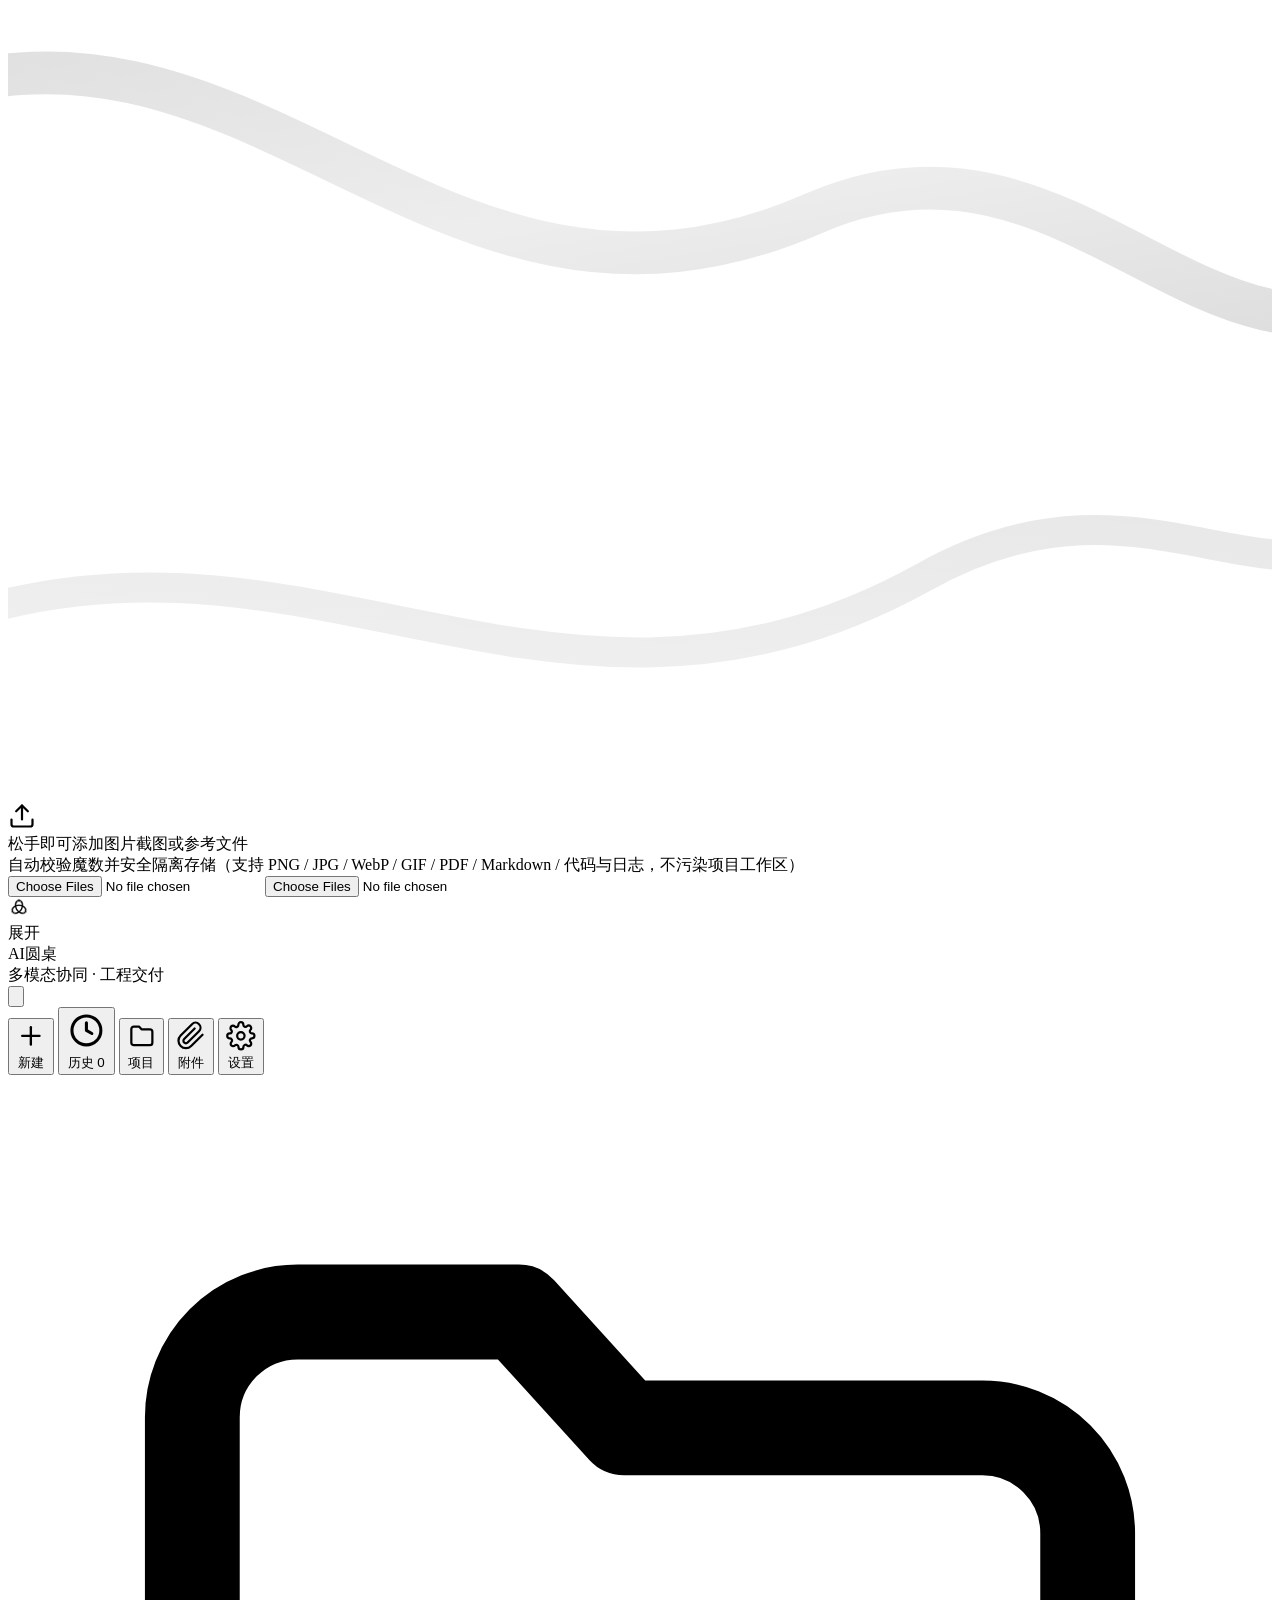
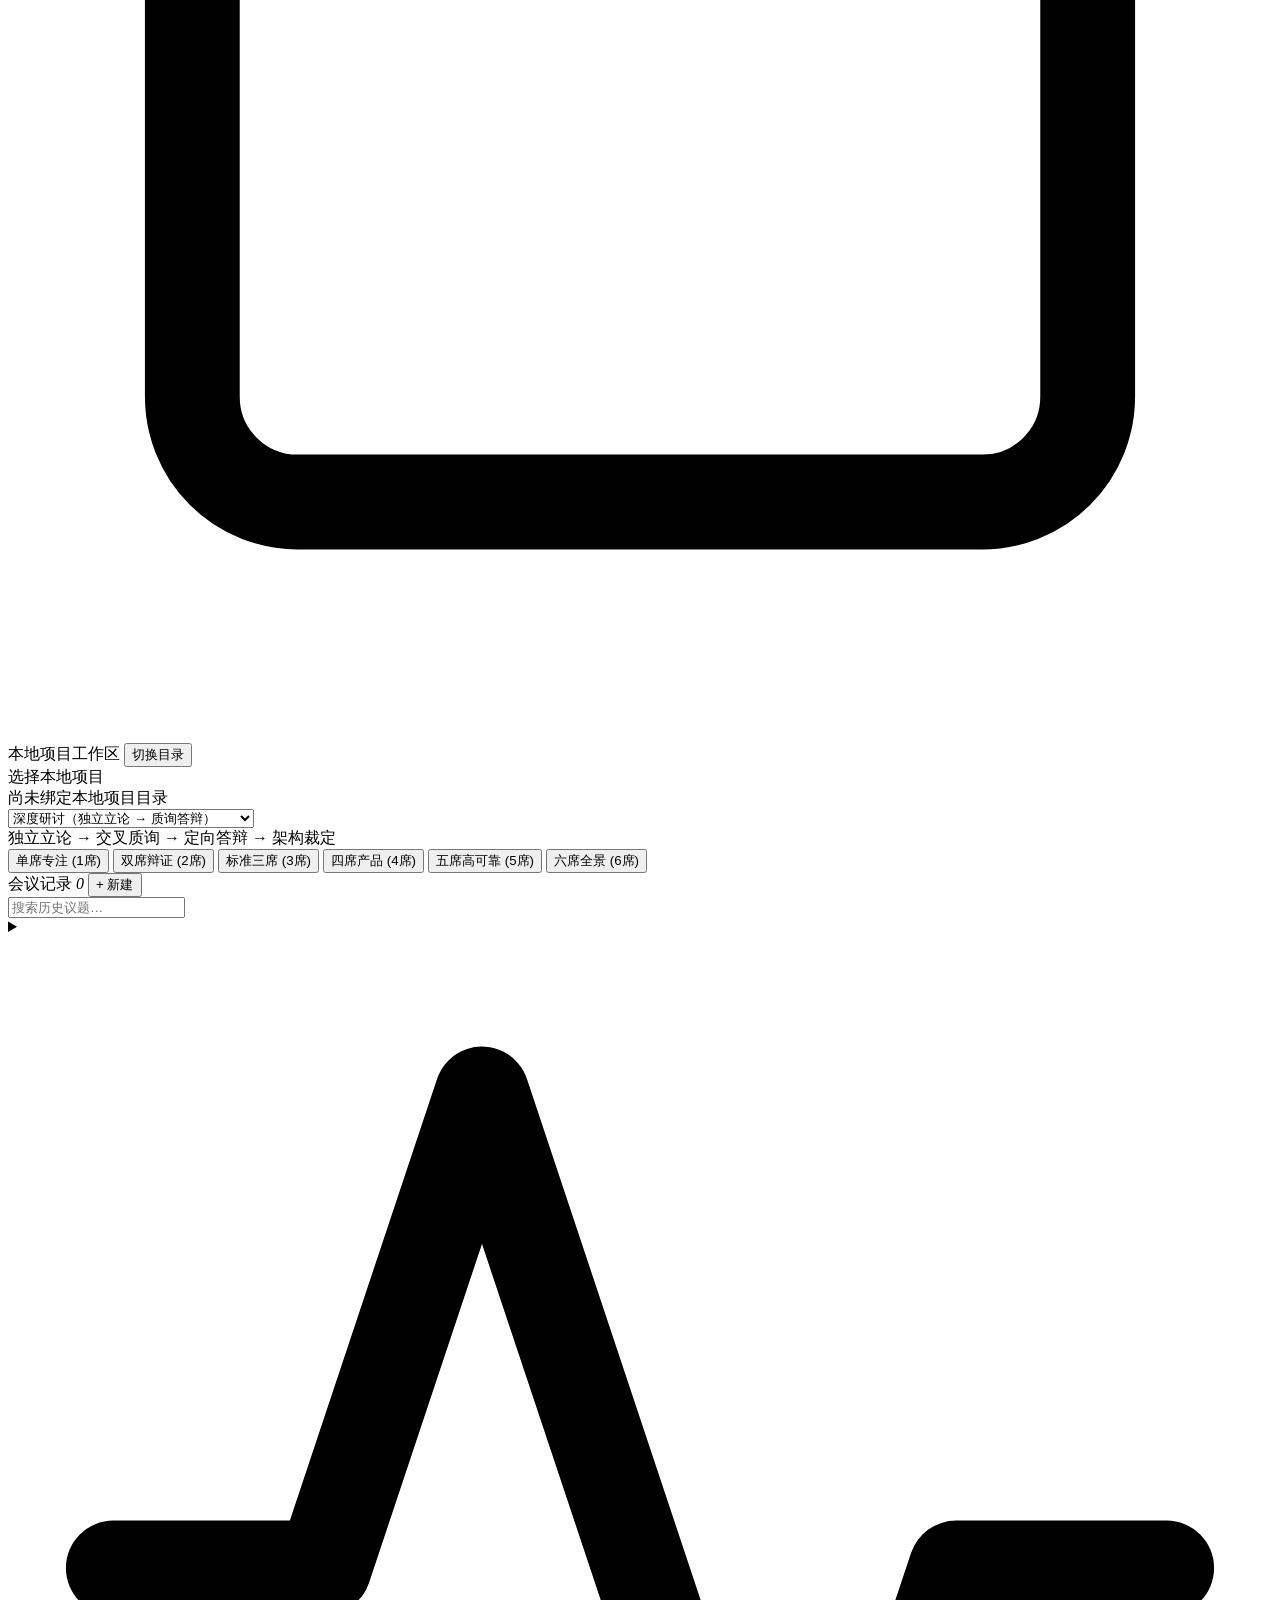
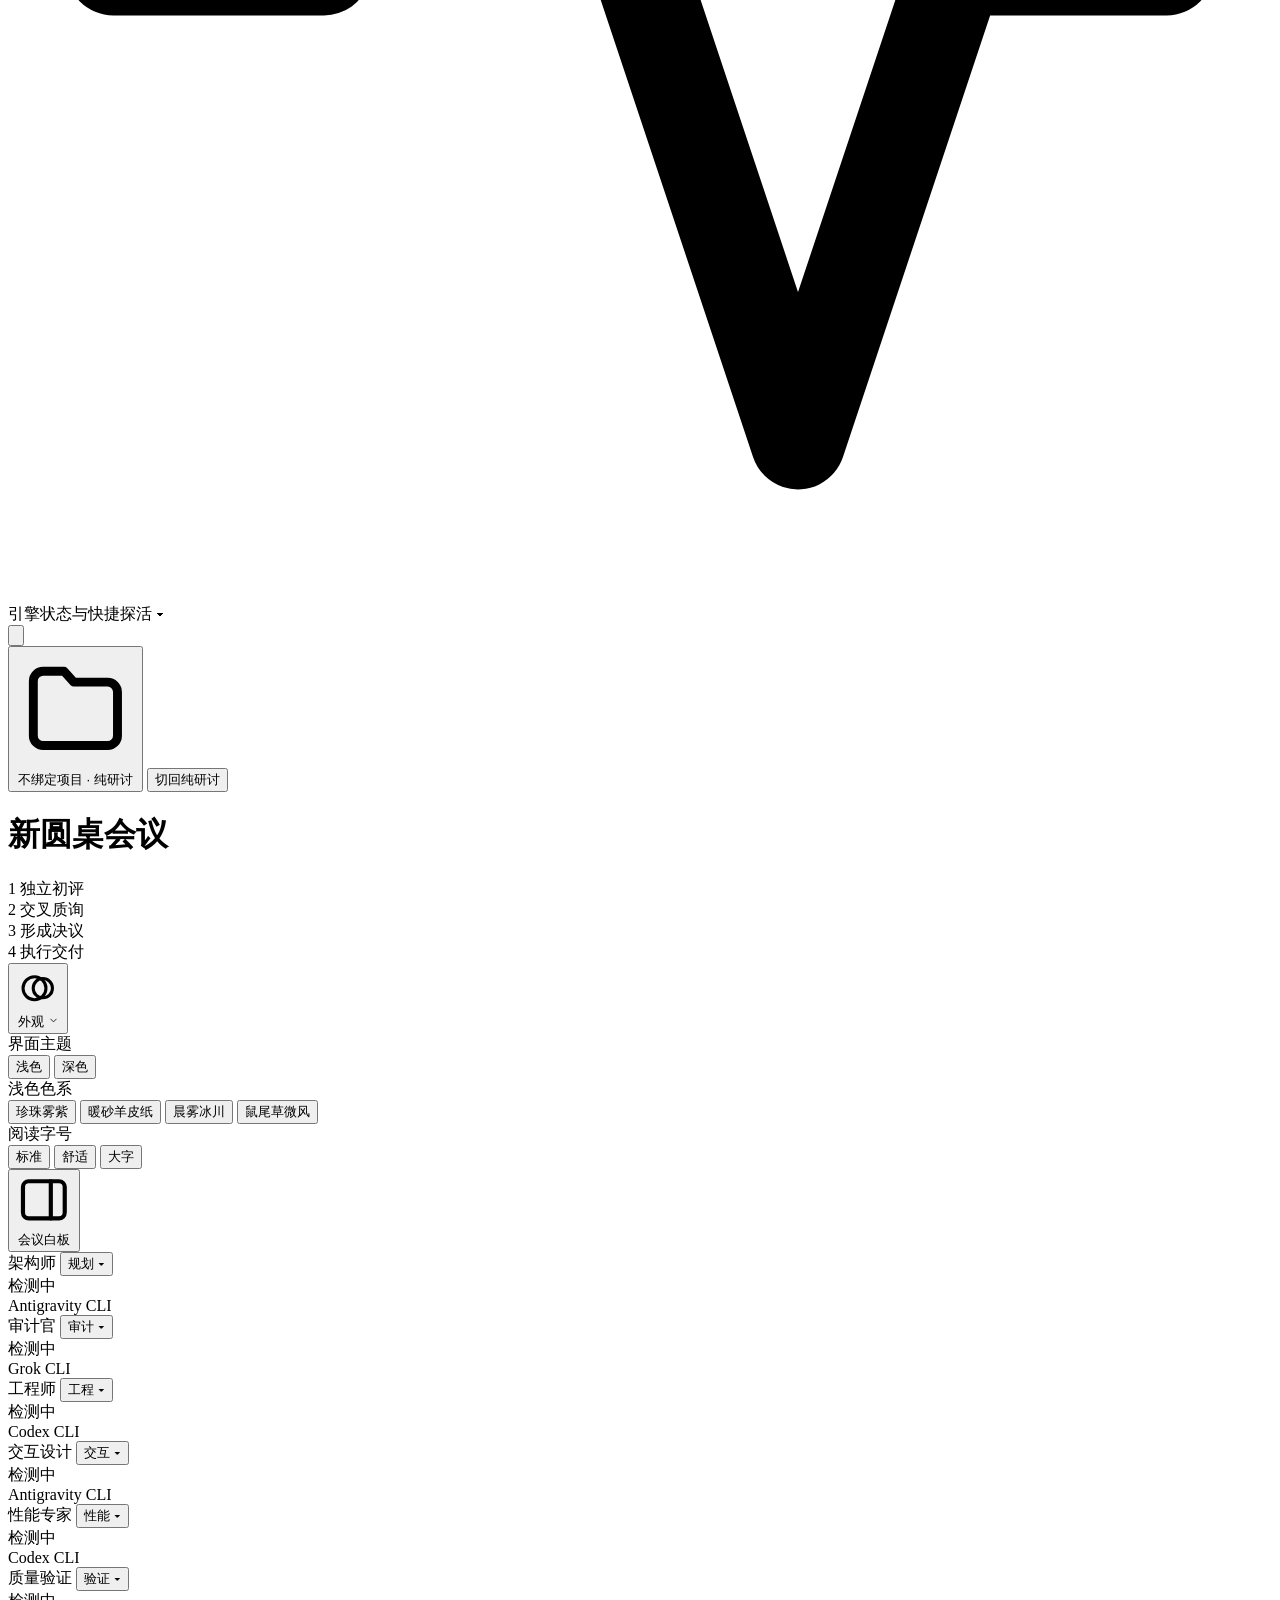
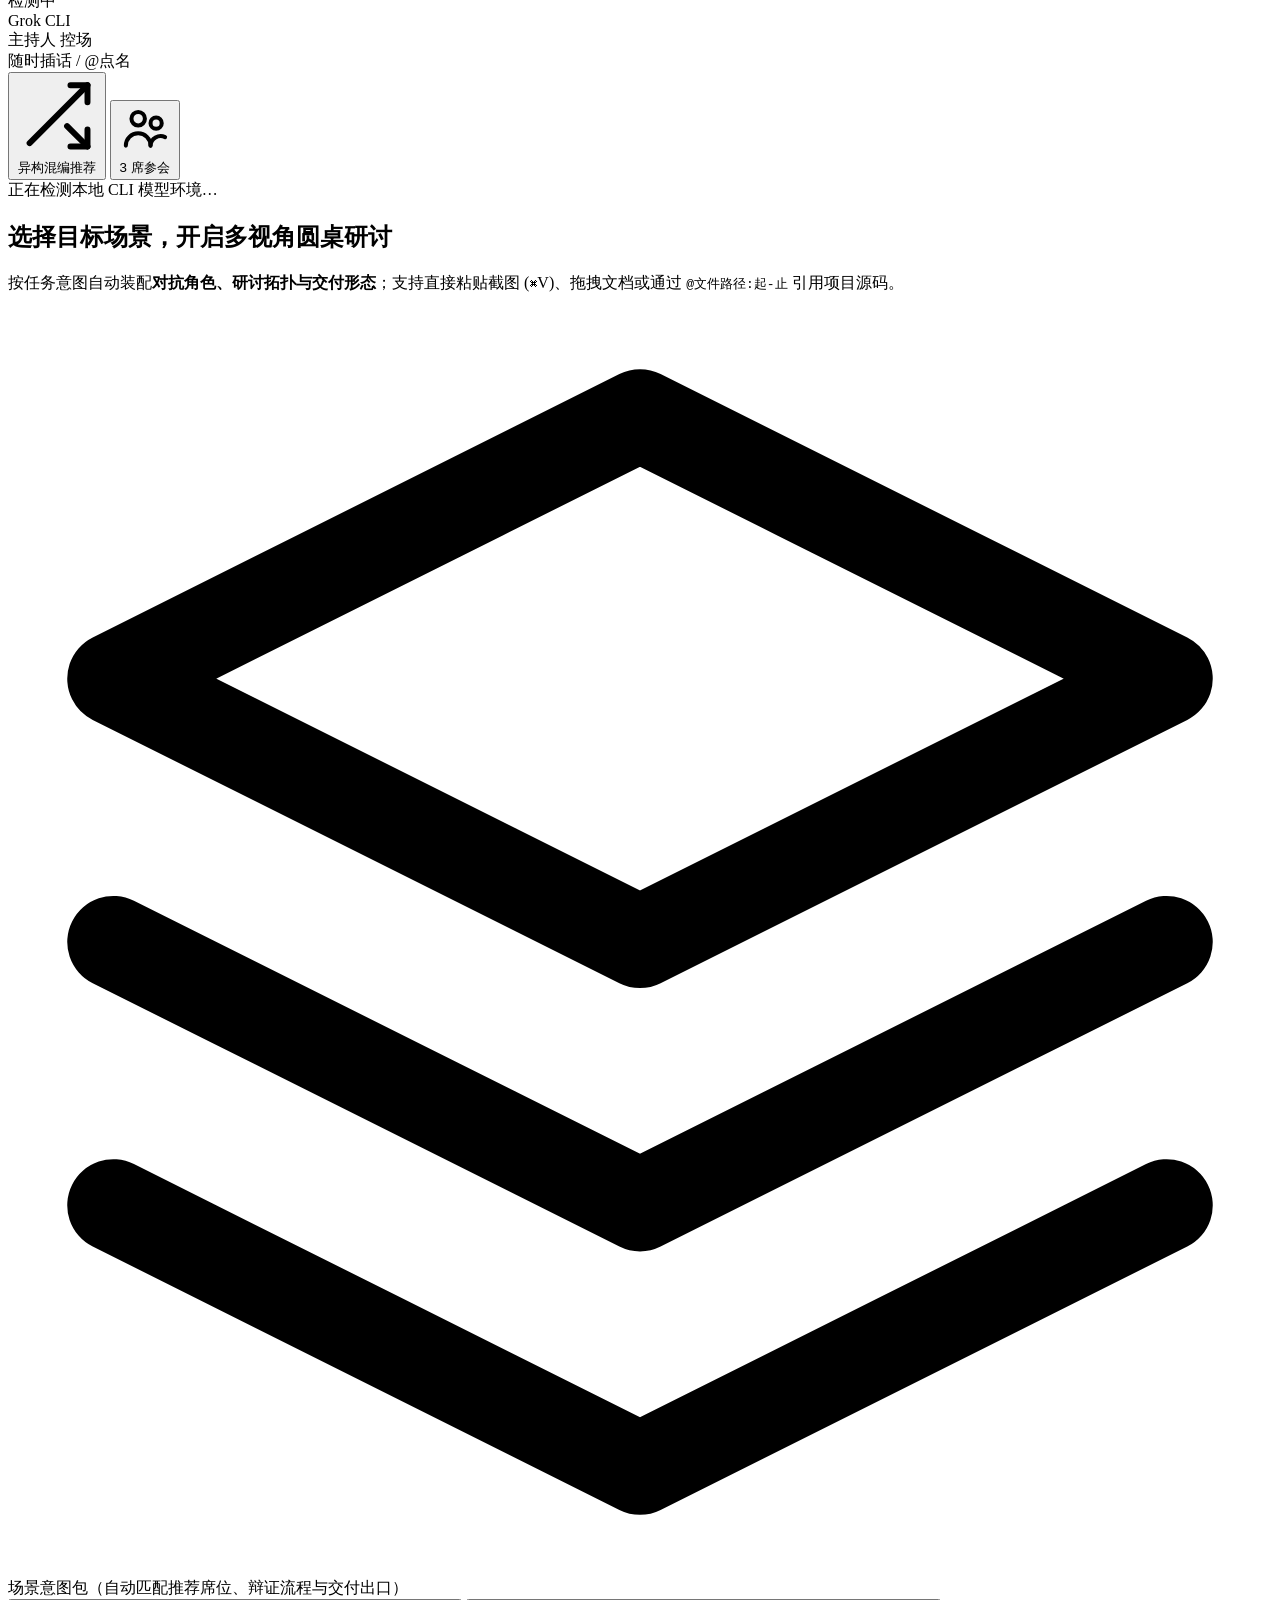
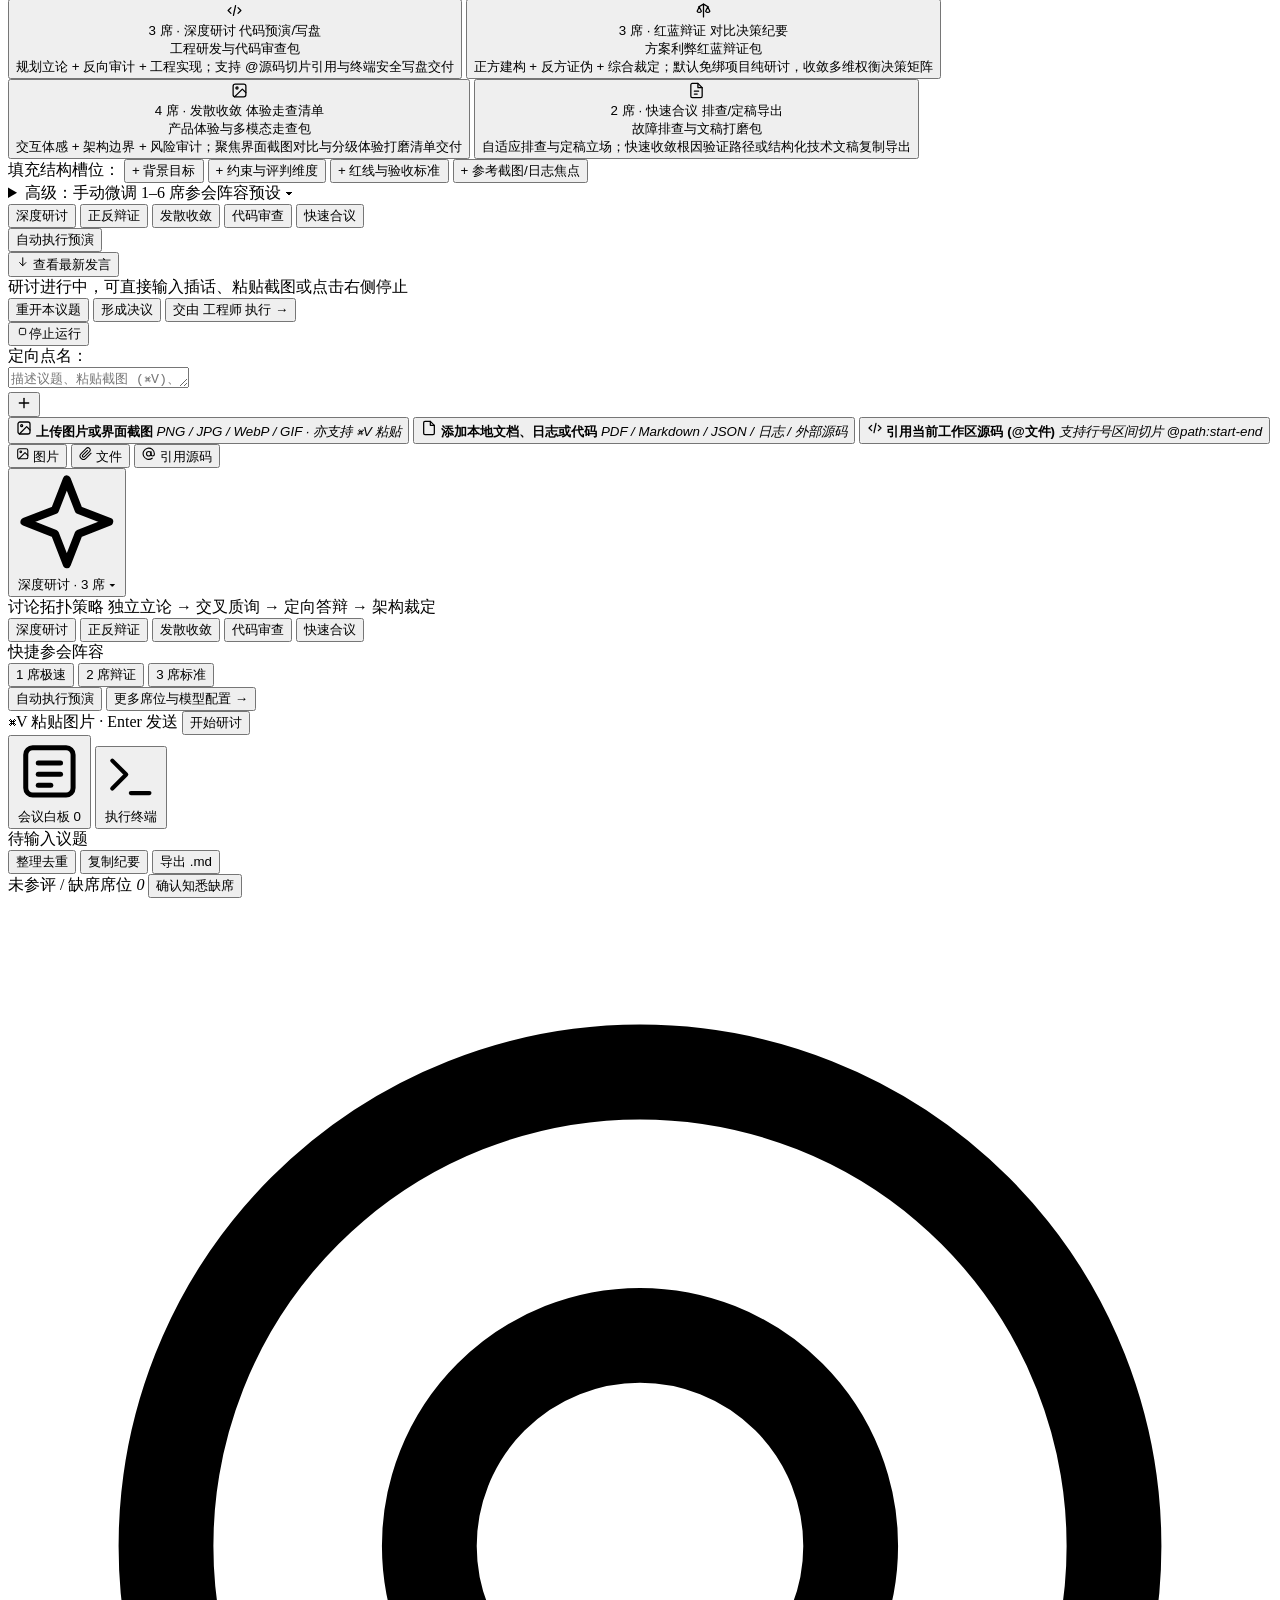
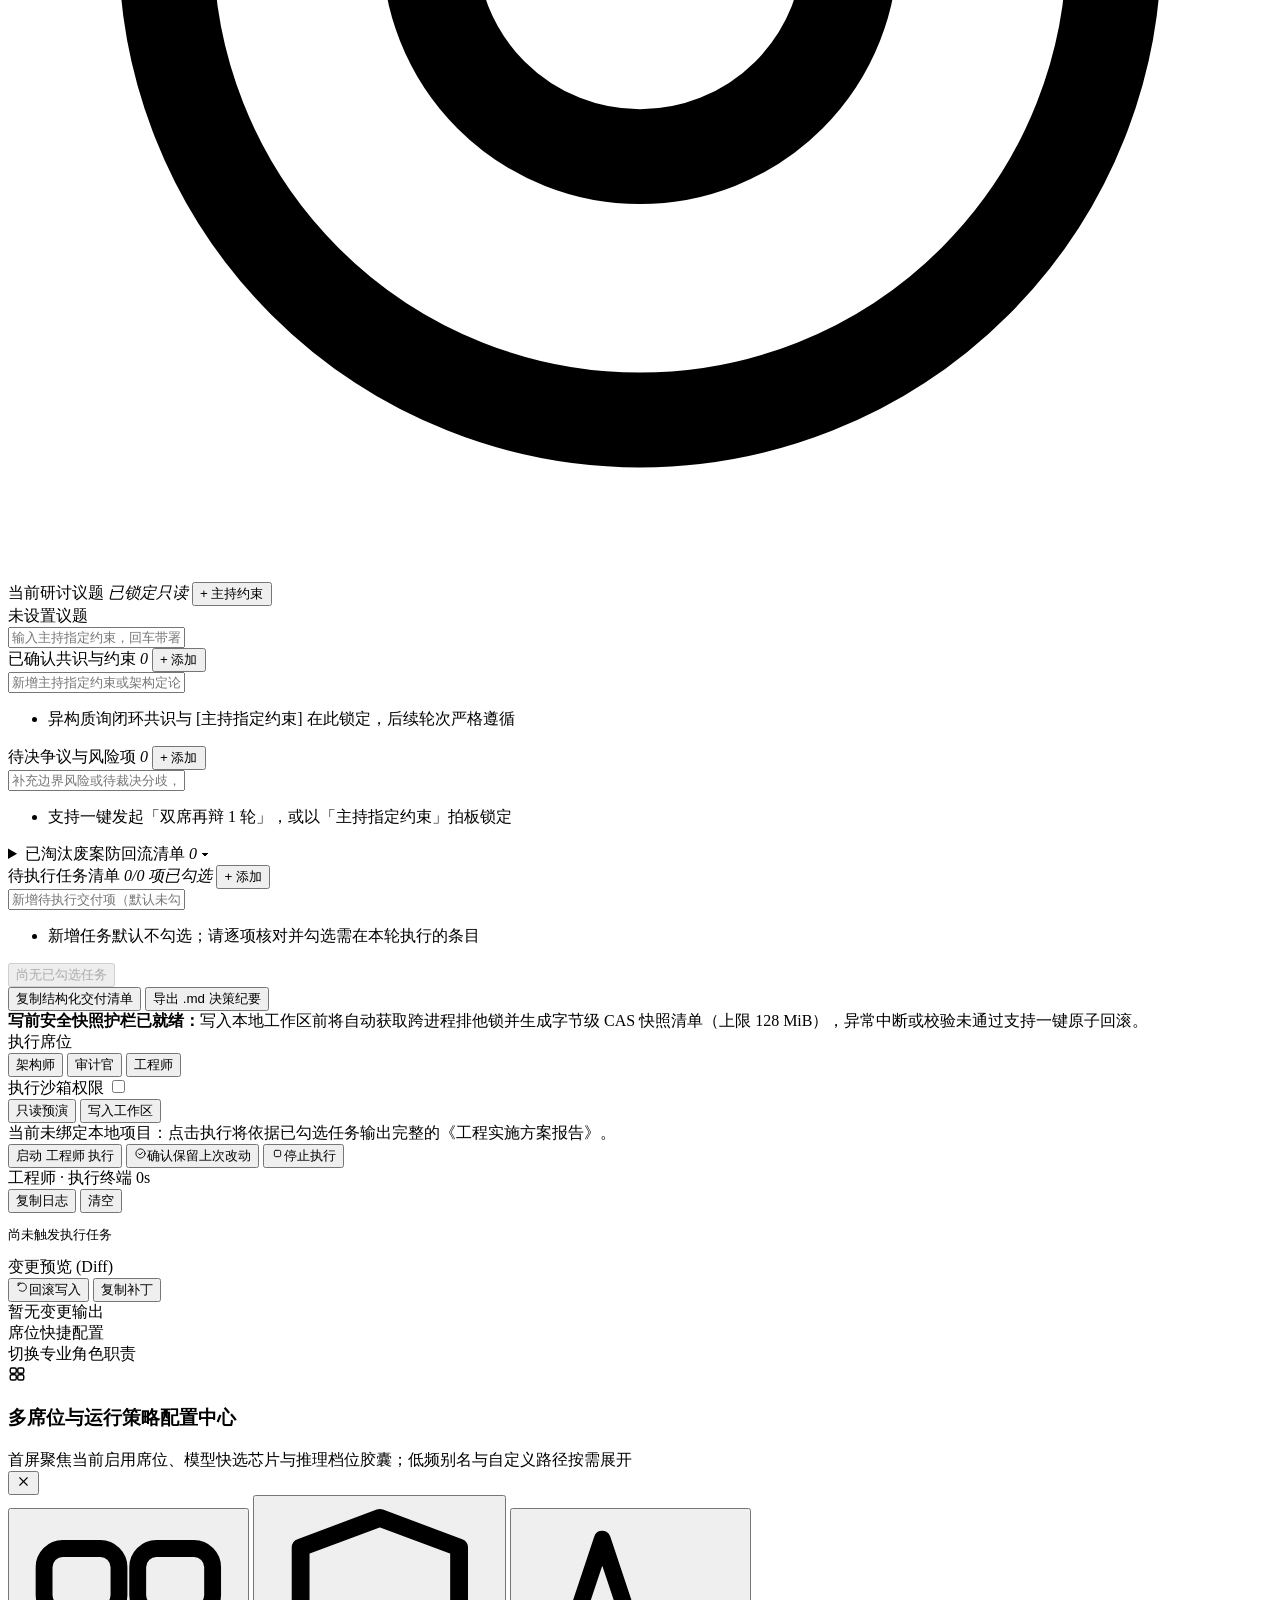
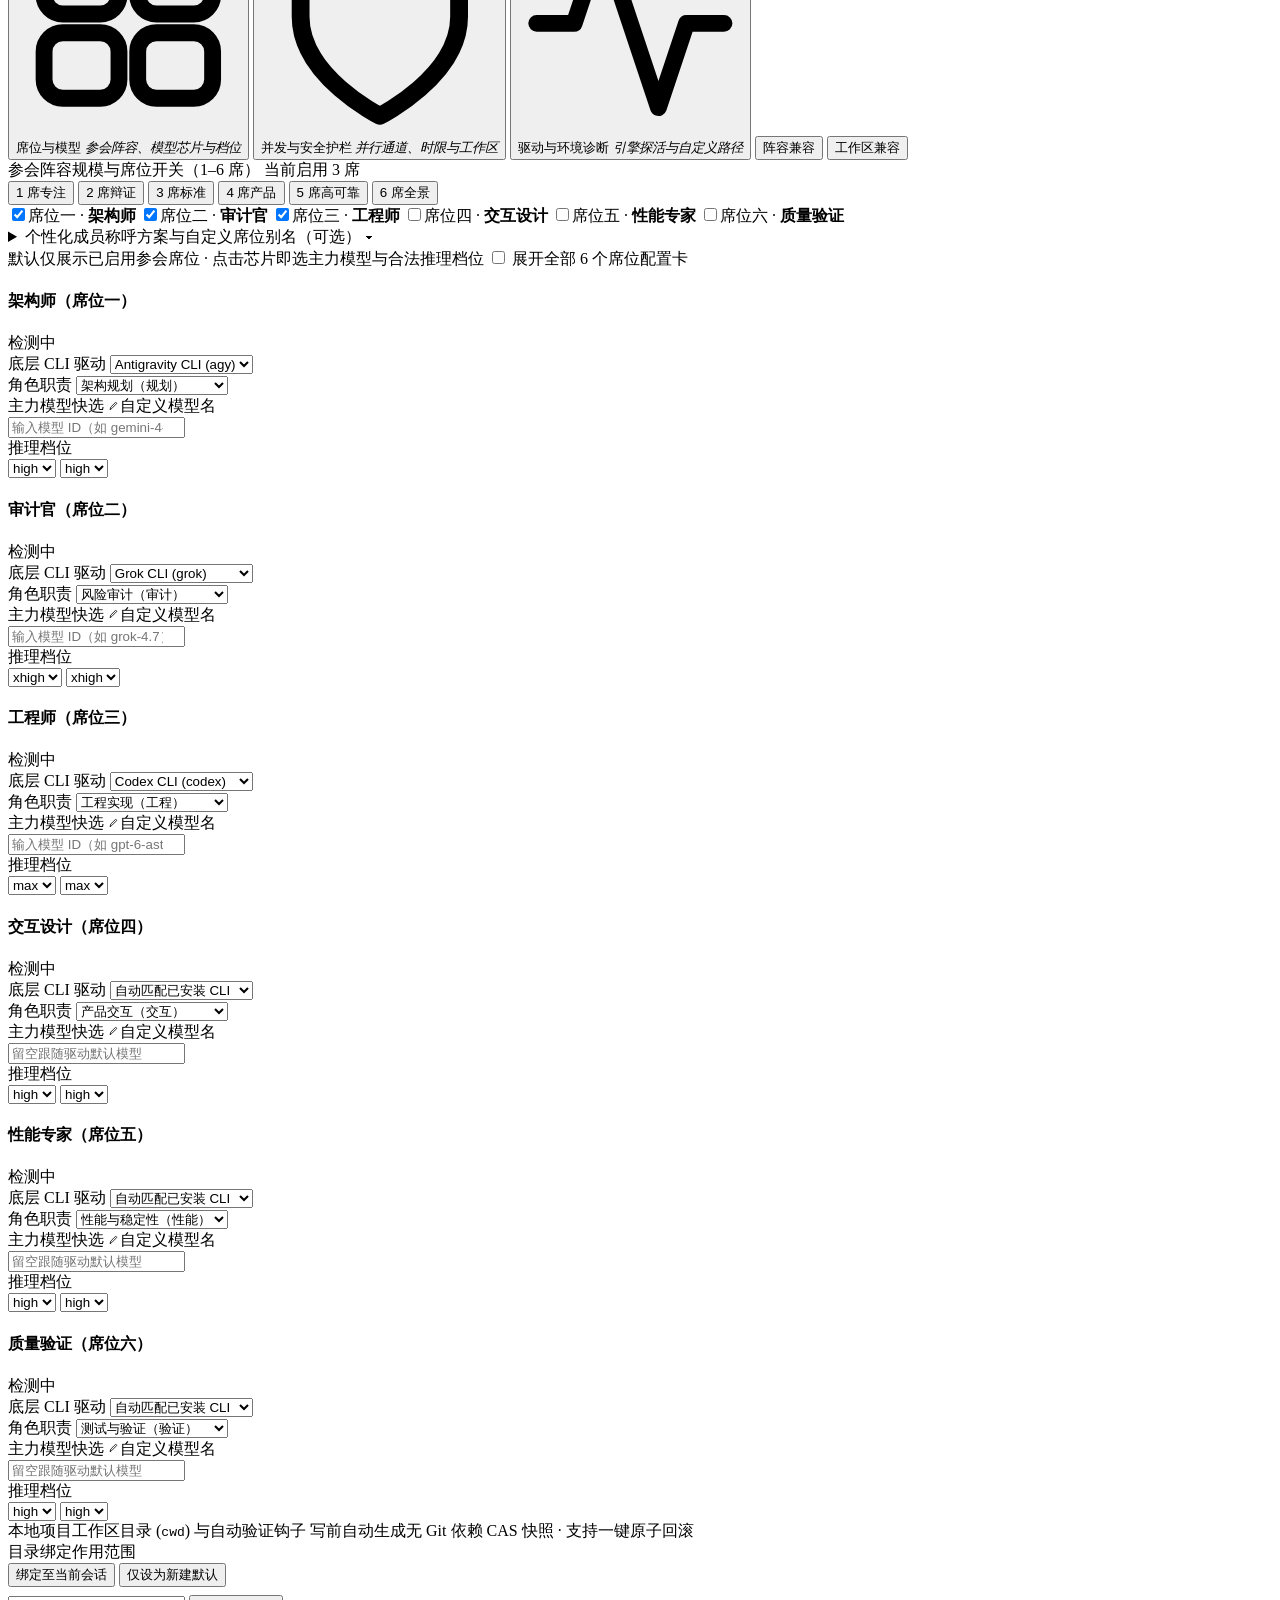
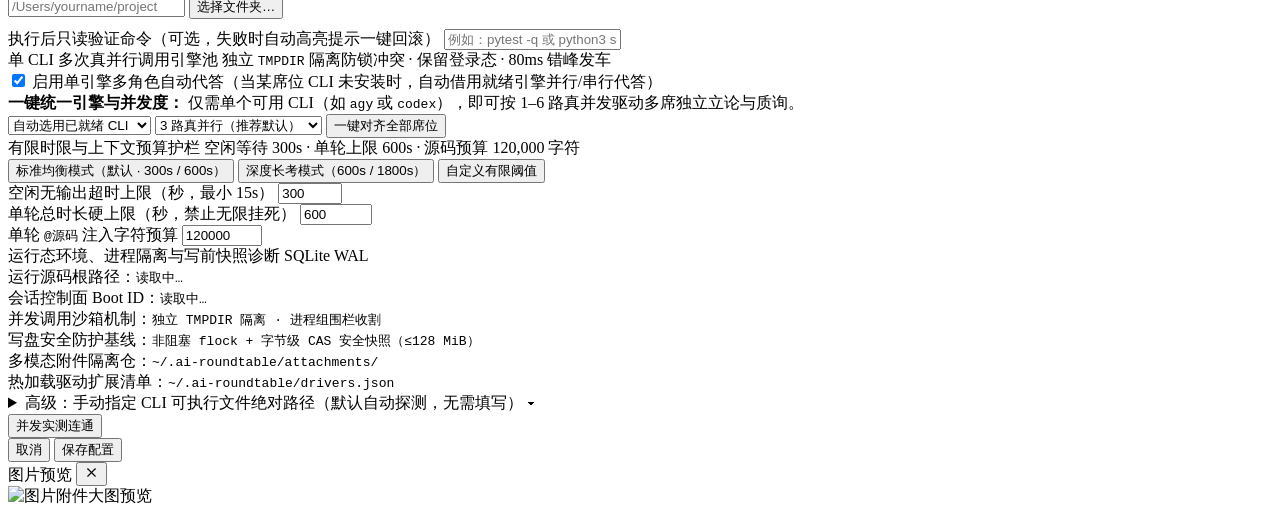
==== commit da77601a: "Sync recovery and workspace safeguards for 4.0.1" ====
--- a/frontend/index.html
+++ b/frontend/index.html
@@ -1557,6 +1557,13 @@
                 <span class="modal-sec-title">本地项目工作区目录 (<code>cwd</code>) 与自动验证钩子</span>
                 <span class="modal-sec-hint">写前自动生成无 Git 依赖 CAS 快照 · 支持一键原子回滚</span>
               </div>
+              <div class="exec-mode-header" style="margin-bottom: 8px;">
+                <span class="exec-mode-label">目录绑定作用范围</span>
+                <div class="segmented-control" id="cfgWsBindScopeSeg">
+                  <button type="button" class="seg-btn active" data-ws-bind-scope="session" title="走会话工作区状态机闸门绑定至当前活跃会话">绑定至当前会话</button>
+                  <button type="button" class="seg-btn" data-ws-bind-scope="default_only" title="仅更新新建会话默认工作区，不改动当前活跃会话">仅设为新建默认</button>
+                </div>
+              </div>
               <div class="input-with-btn">
                 <input type="text" id="cfgWorkspaceDir" class="text-input" placeholder="/Users/yourname/project" />
                 <button type="button" id="browseWorkspaceBtn" class="mini-outline-btn">选择文件夹…</button>
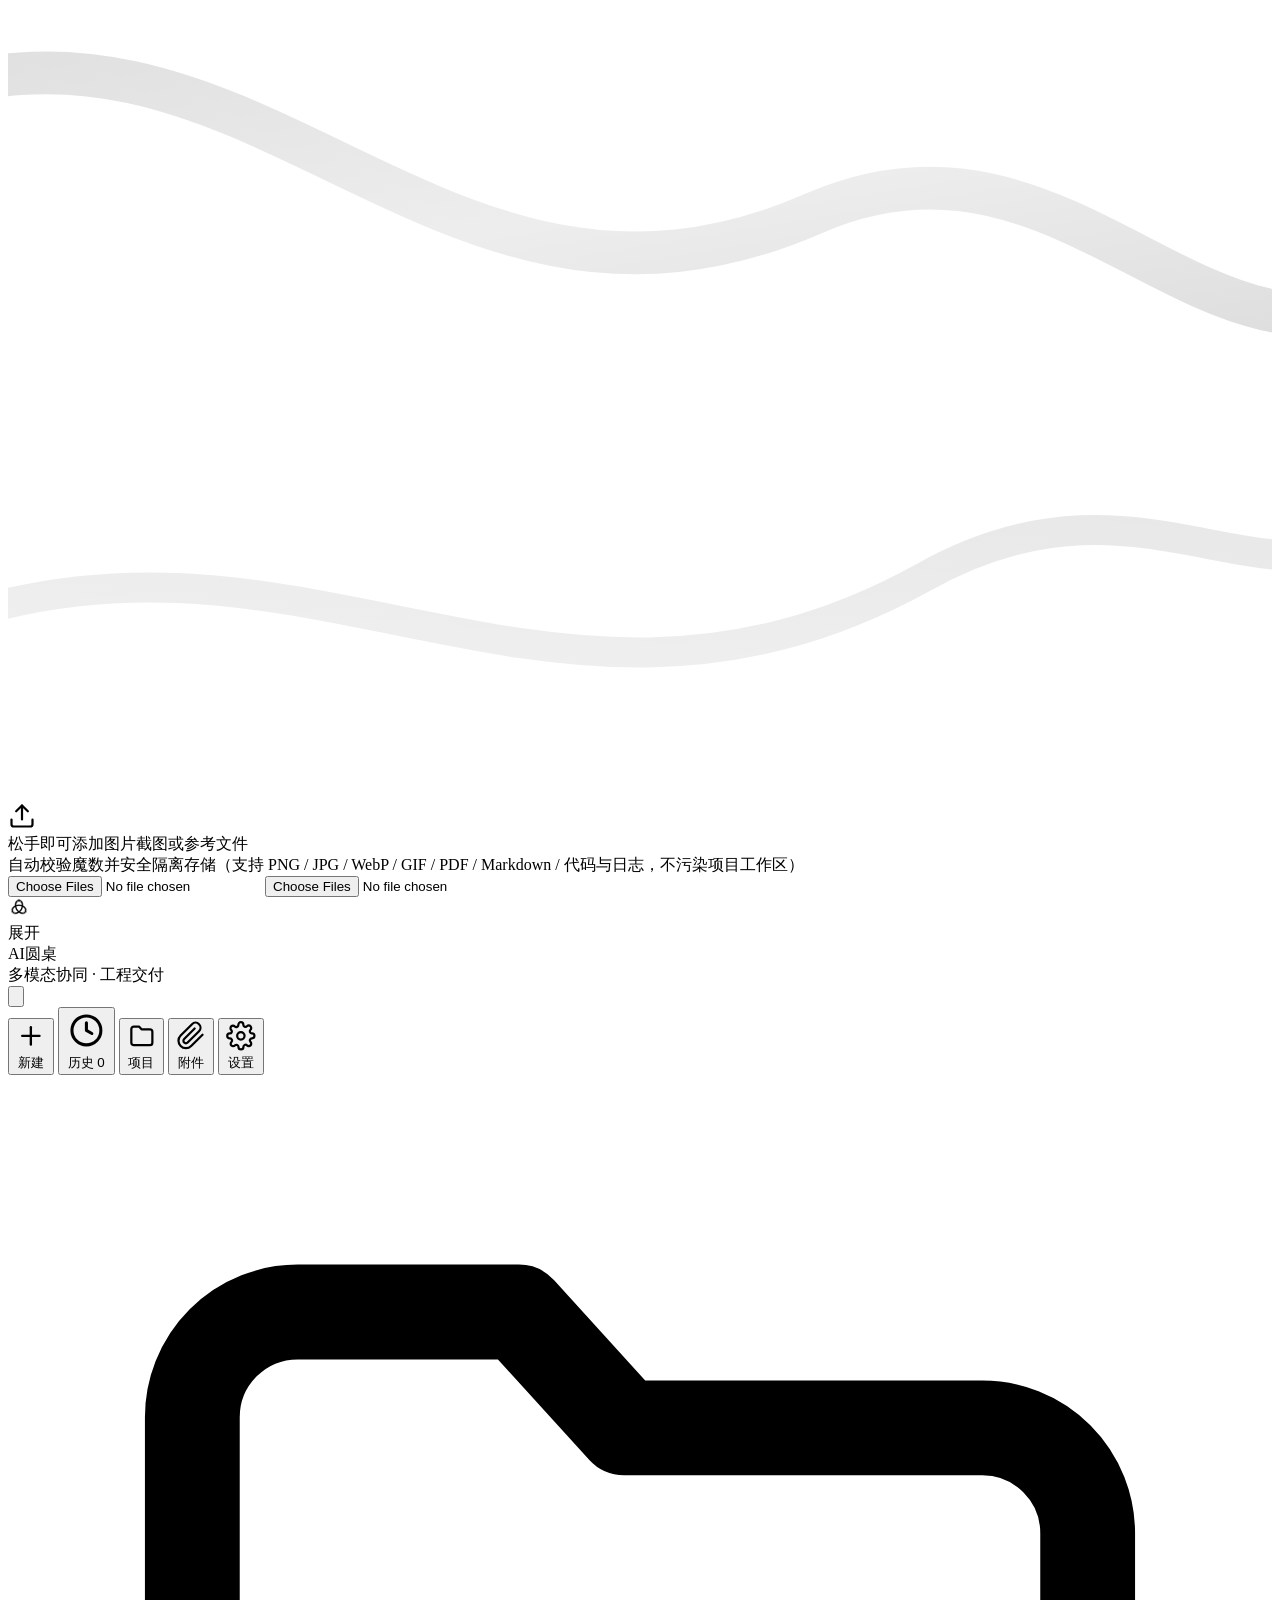
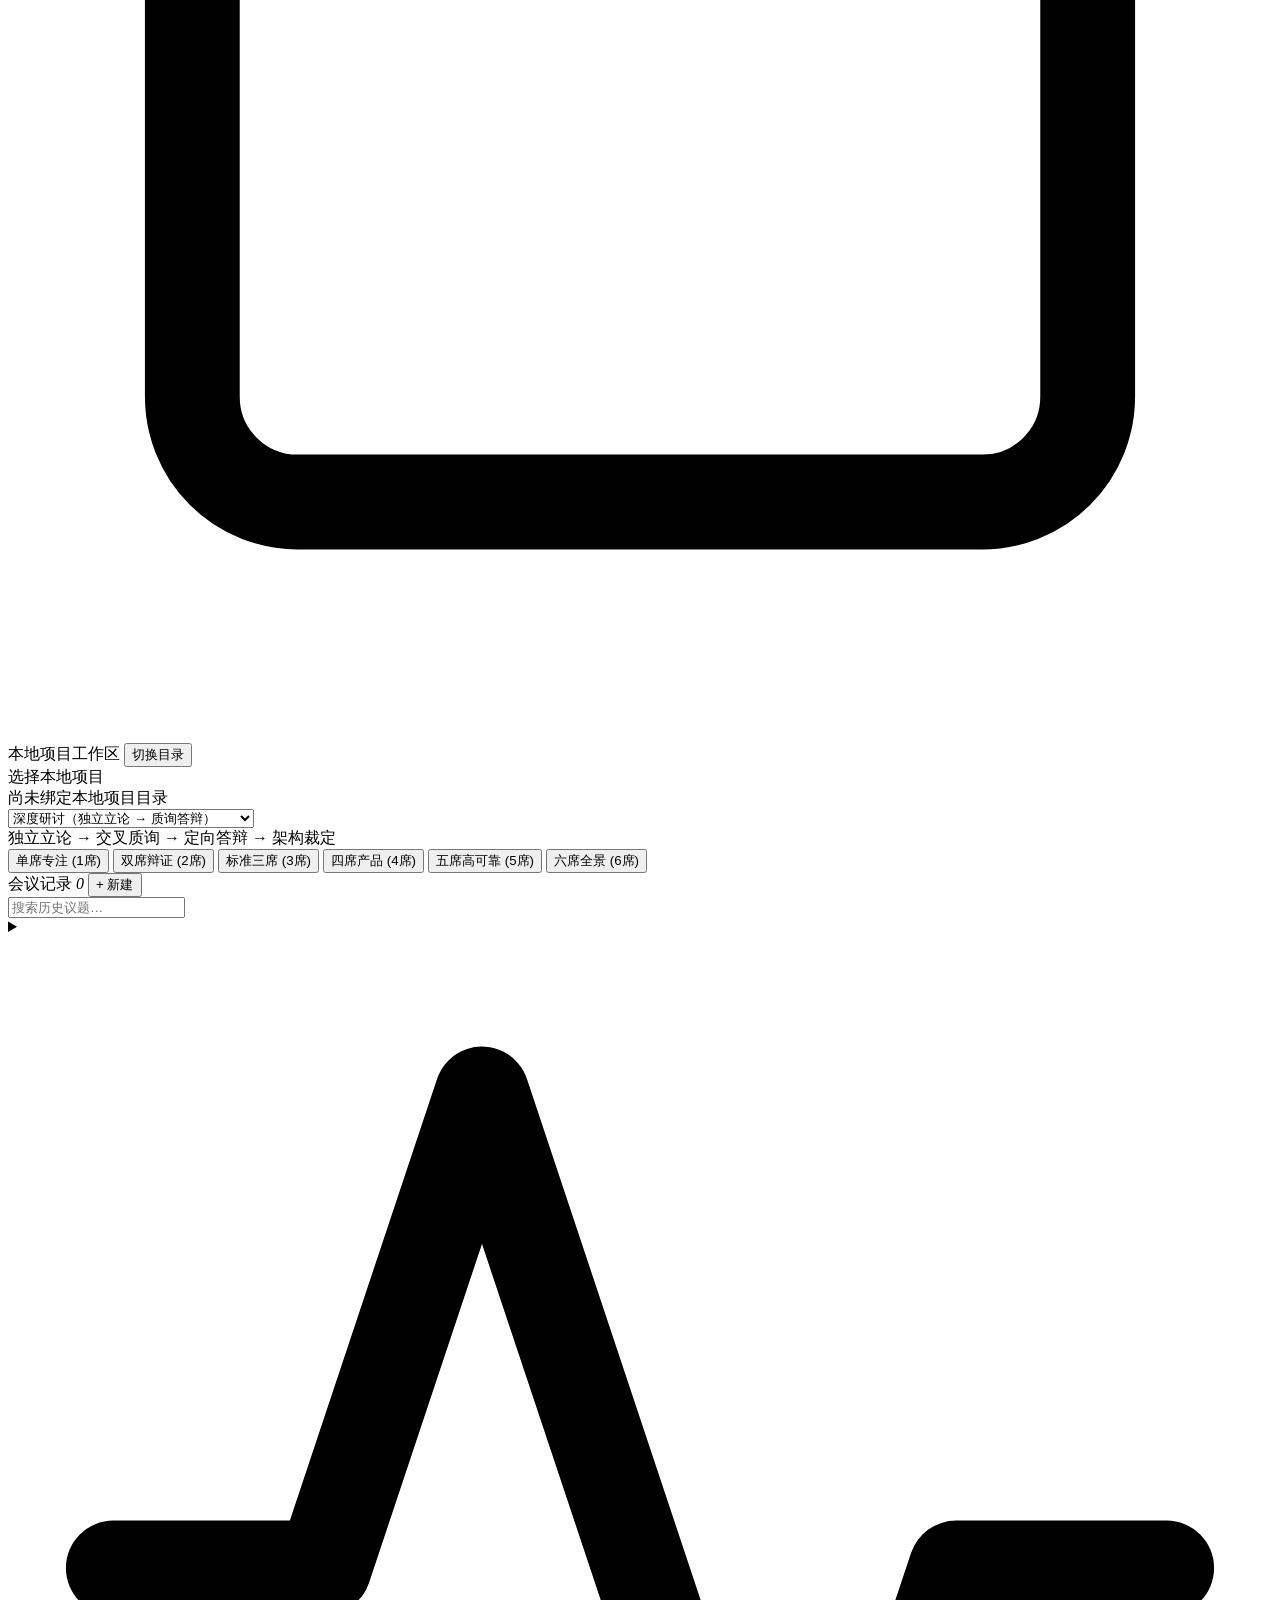
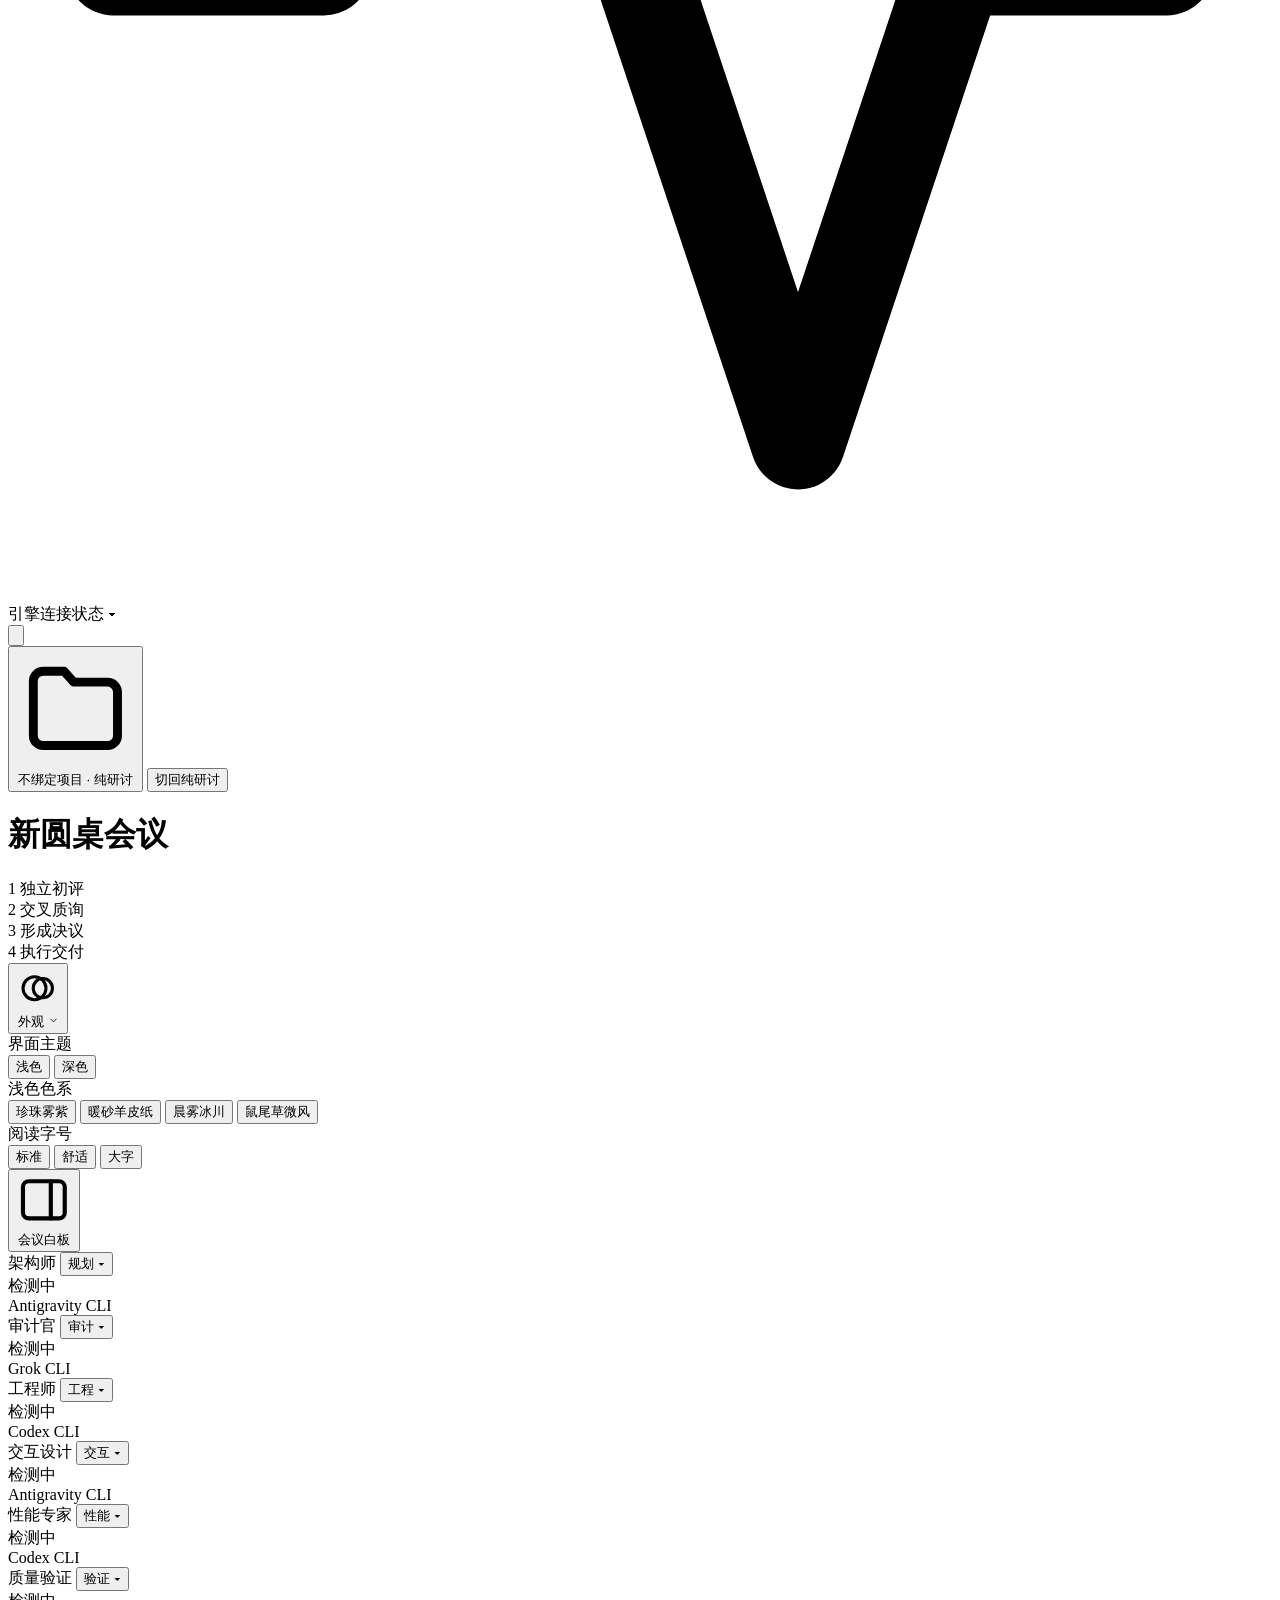
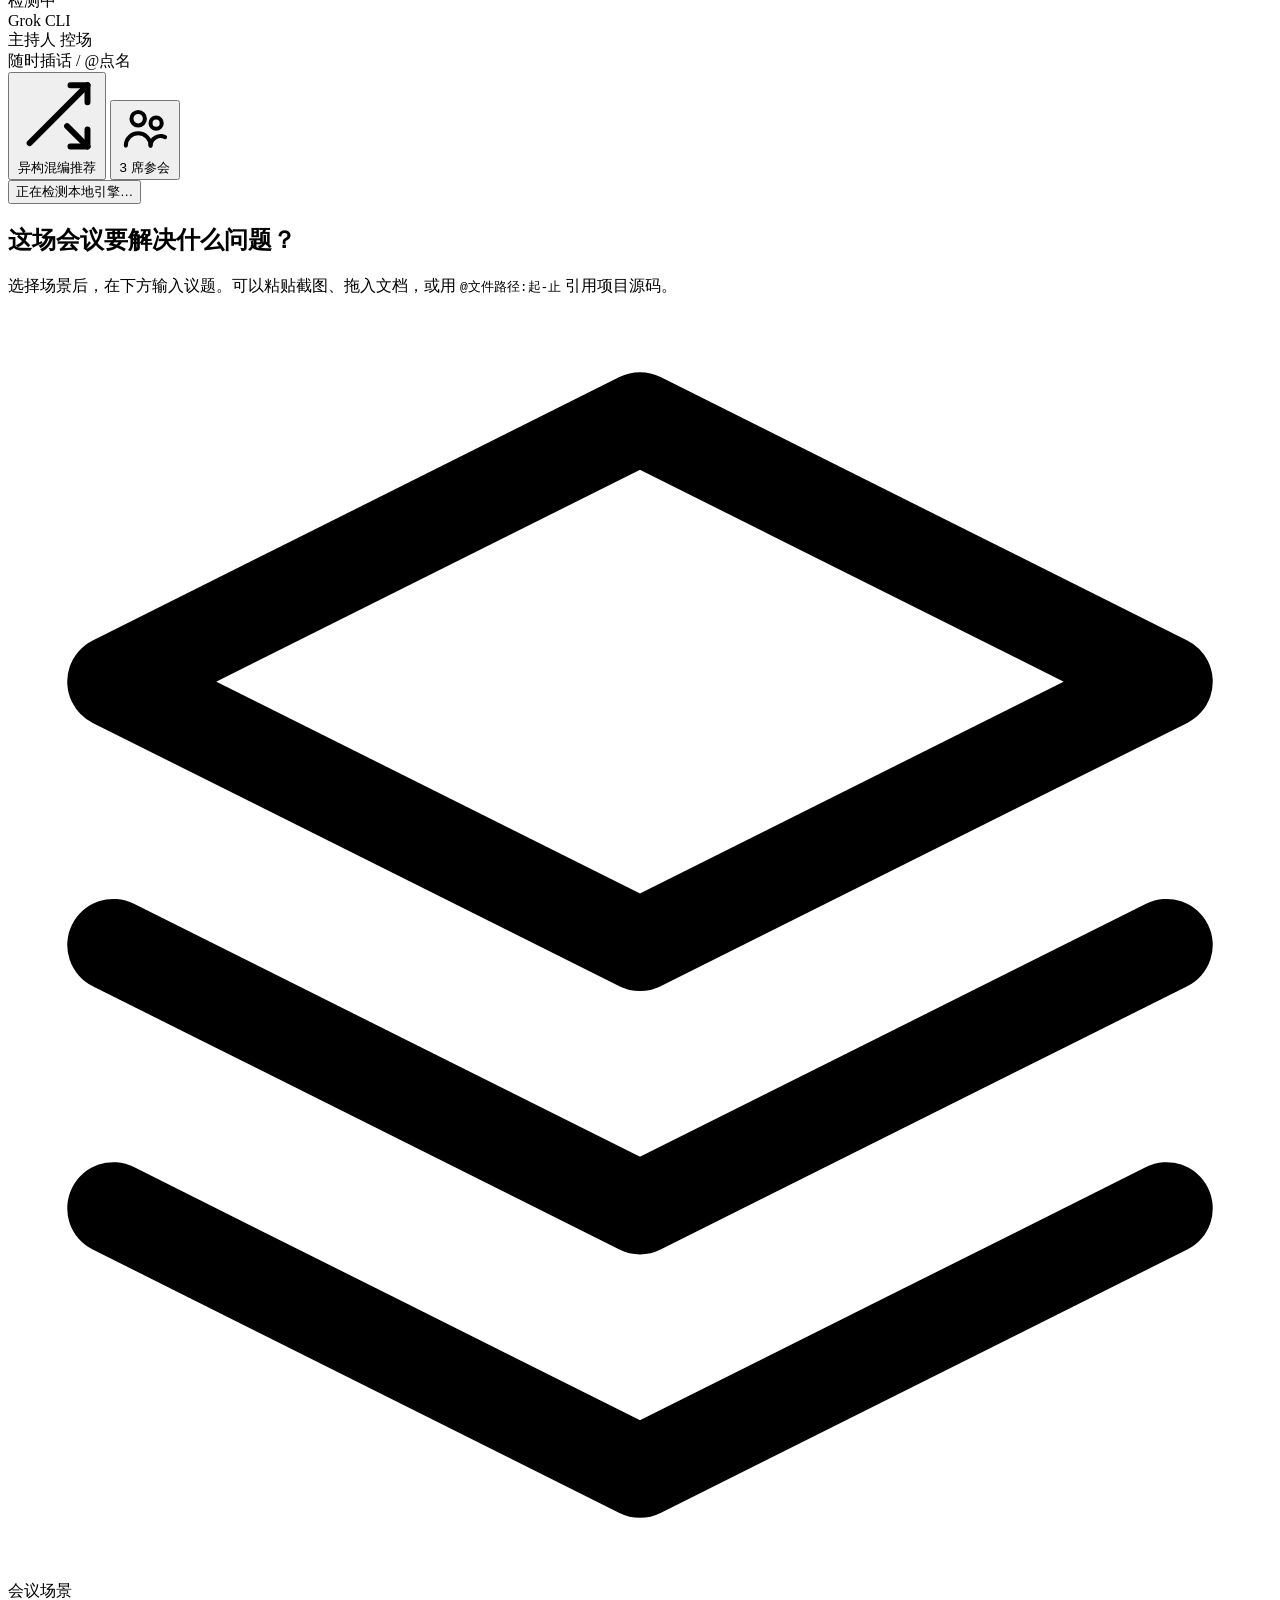
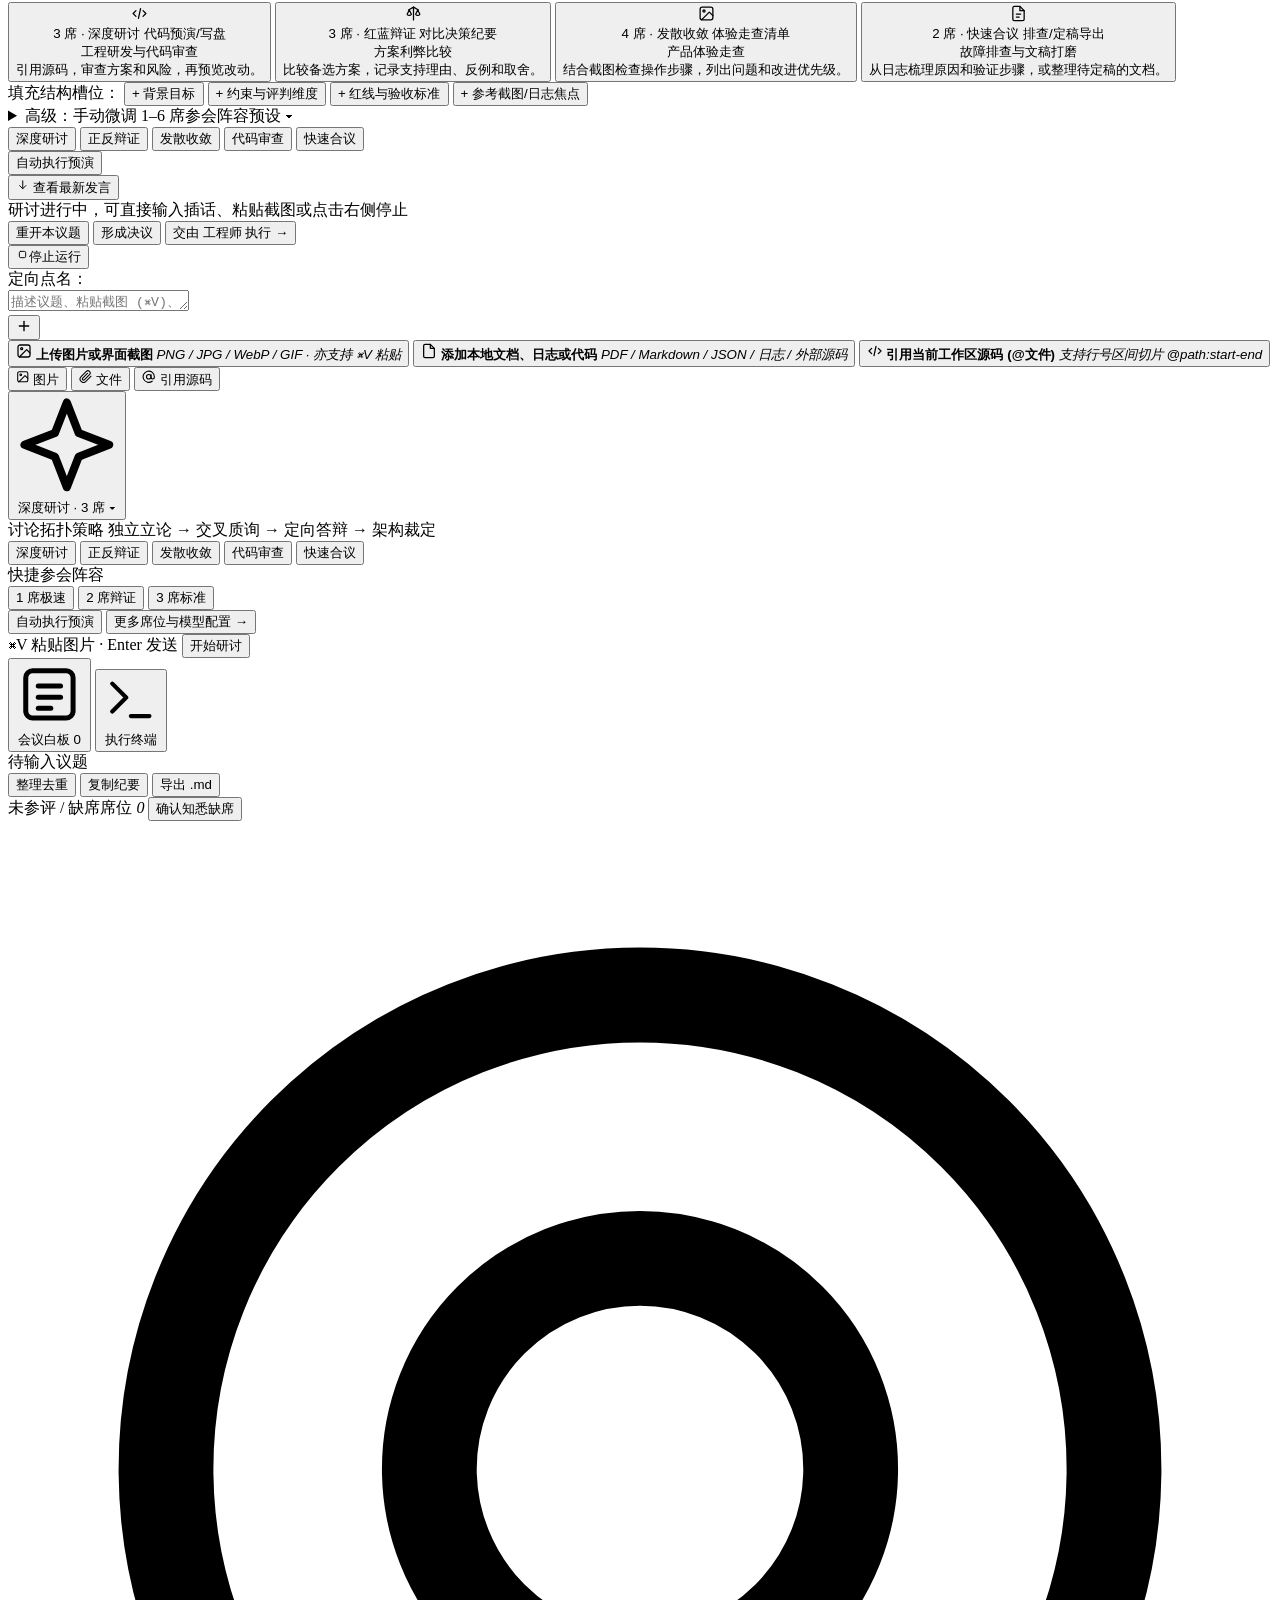
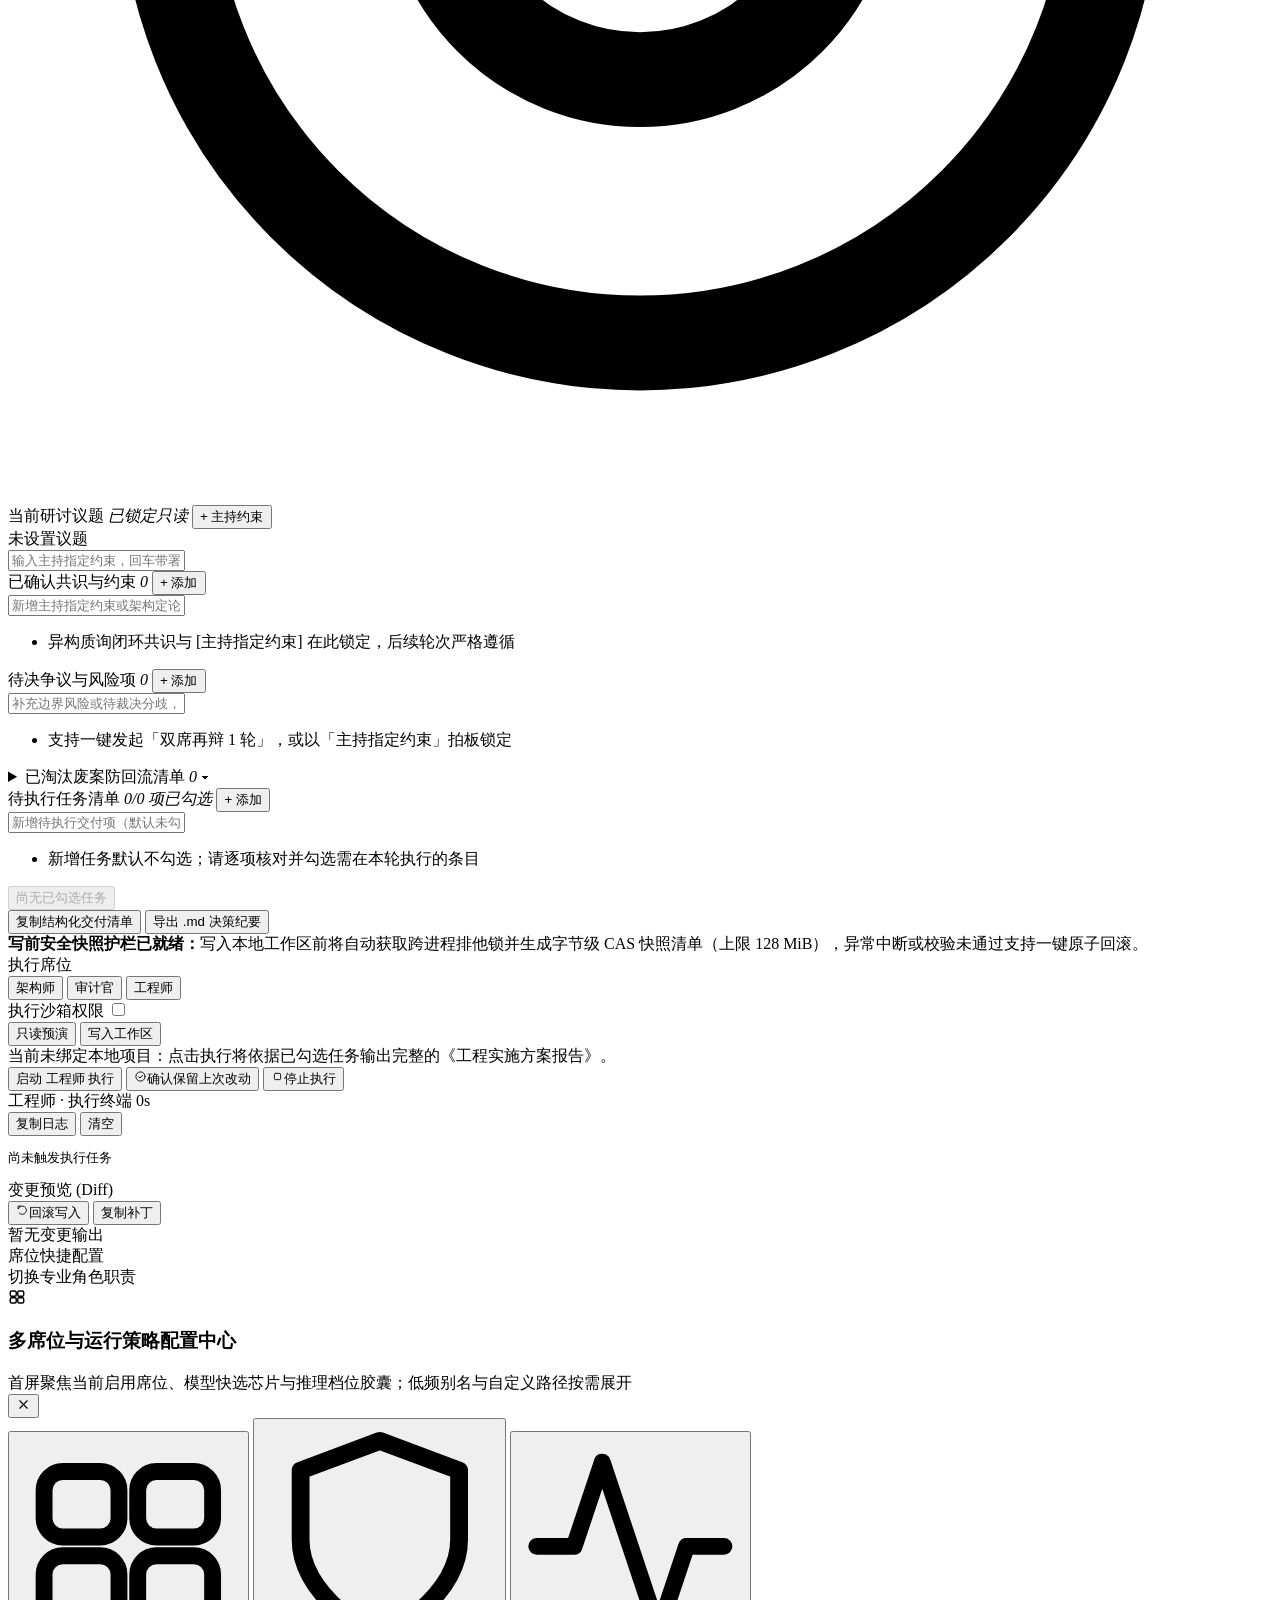
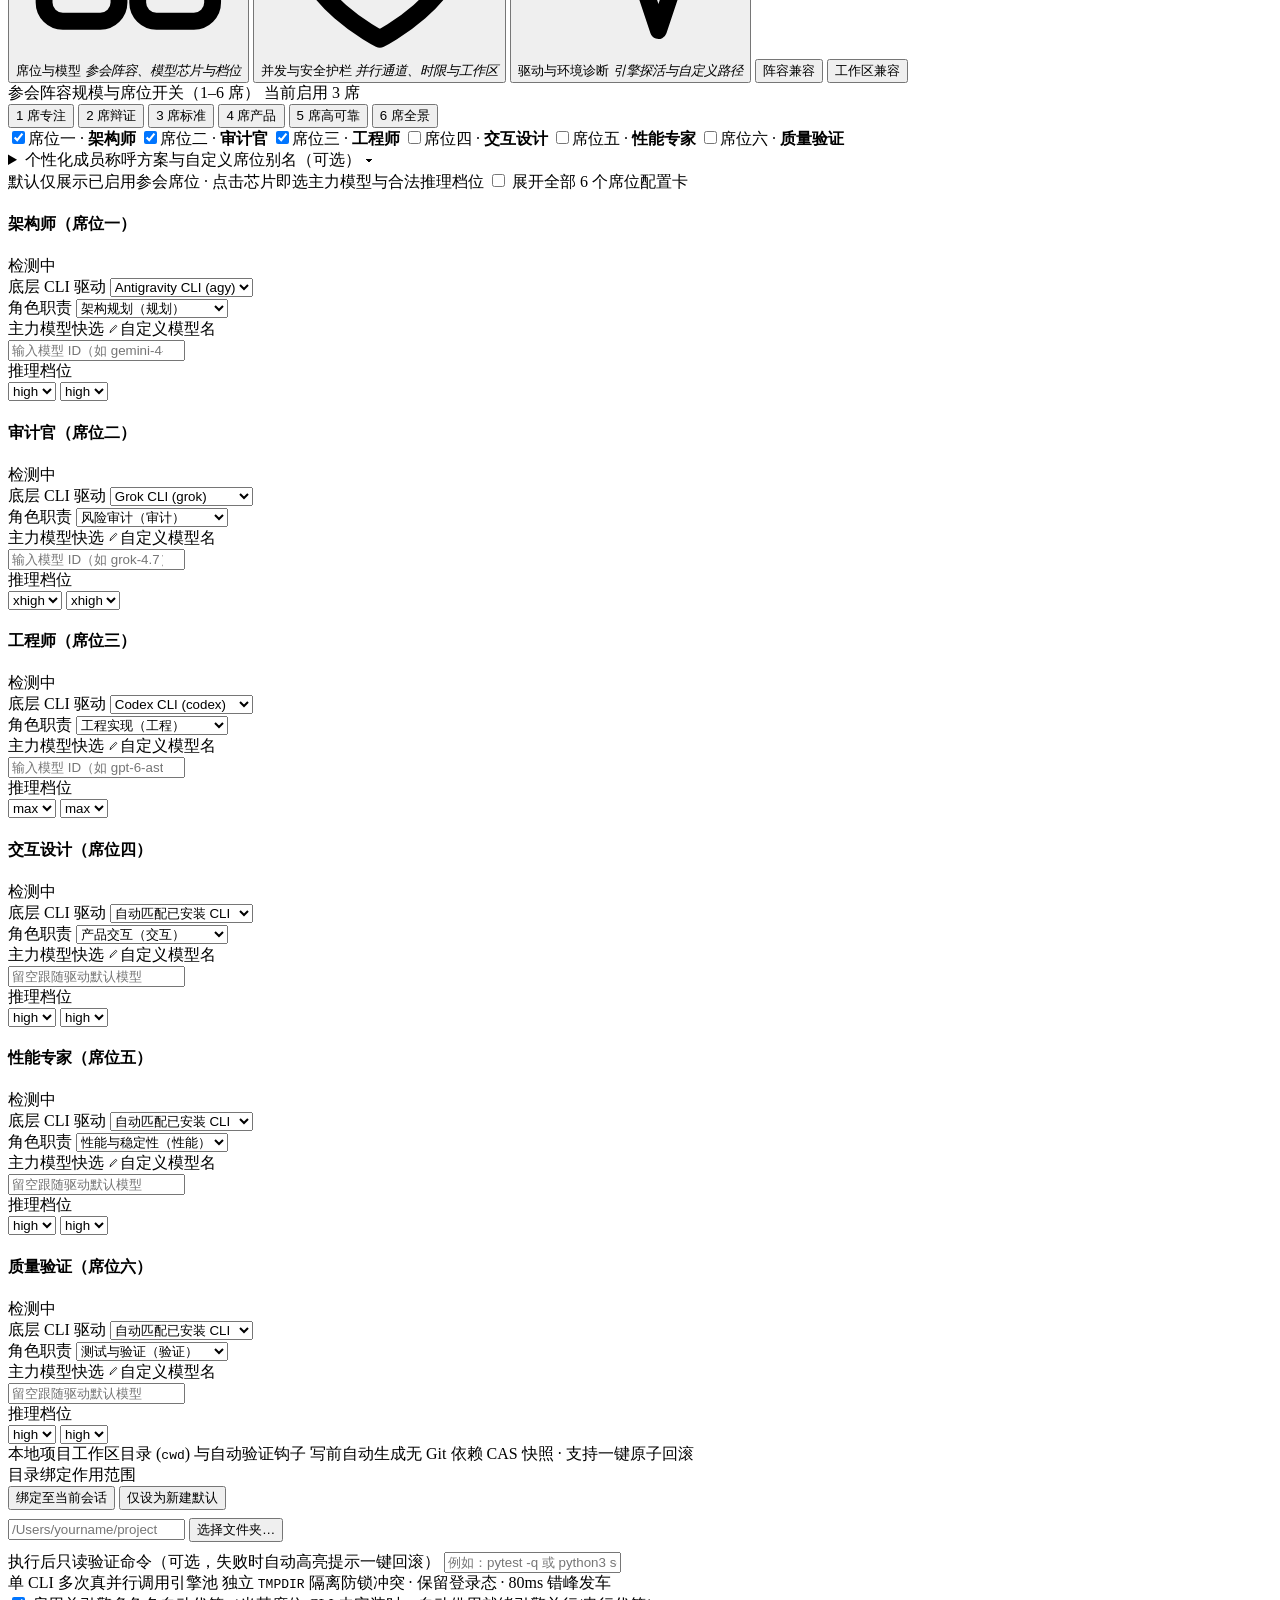
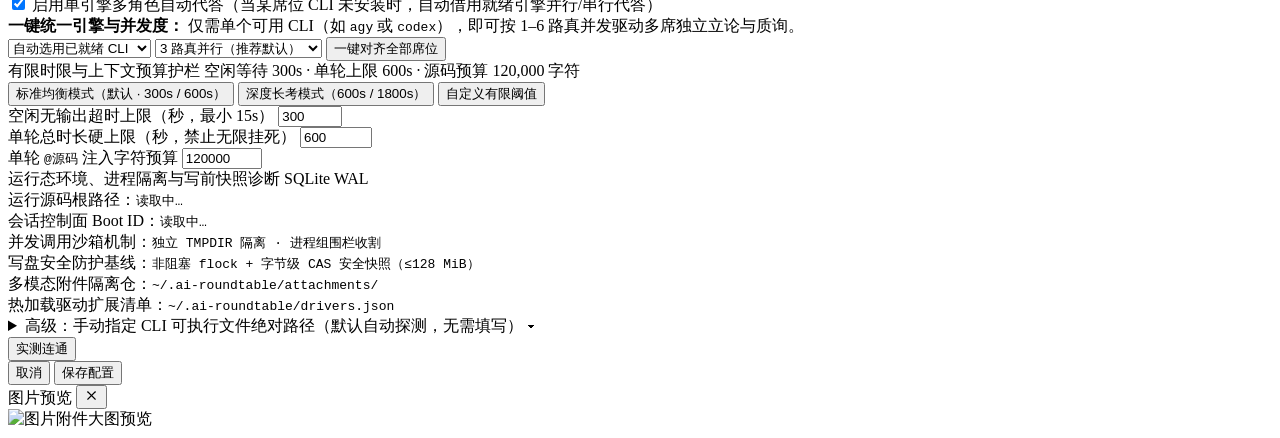
==== commit 3d43389a: "Fix seat connectivity reporting and desktop workflows for 4.0.2" ====
--- a/frontend/index.html
+++ b/frontend/index.html
@@ -202,7 +202,7 @@
             <svg class="ui-icon" viewBox="0 0 24 24" fill="none" stroke="currentColor" stroke-width="1.8" stroke-linecap="round" stroke-linejoin="round">
               <polyline points="22 12 18 12 15 21 9 3 6 12 2 12"></polyline>
             </svg>
-            <span>引擎状态与快捷探活</span>
+            <span>引擎连接状态</span>
           </span>
           <span class="fold-caret" aria-hidden="true">▾</span>
         </summary>
@@ -210,7 +210,7 @@
           <div class="section-header">
             <span>CLI 引擎状态</span>
             <div class="header-inline-btns">
-              <button id="testCliBtn" class="mini-ghost-btn" title="并发发送轻量探活请求检验各席位 CLI 响应延迟">实测连通</button>
+              <button id="testCliBtn" class="mini-ghost-btn" title="测试本场参会席位，逐席显示结果">实测连通</button>
               <button id="openSettingsBtn" class="mini-ghost-btn" title="打开设置中心 (⌘,)">设置中心</button>
             </div>
           </div>
@@ -487,13 +487,13 @@
           <div class="empty-guide" id="emptyGuide">
             <div class="empty-launch-card v4-launch-card">
               <div class="empty-top-bar">
-                <div class="empty-hero-badge" id="readySummaryBar">正在检测本地 CLI 模型环境…</div>
+                <button type="button" class="empty-hero-badge" id="readySummaryBar" aria-controls="sidebarAdvancedFold" title="查看席位连接详情">正在检测本地引擎…</button>
               </div>
 
               <div class="empty-title-group">
-                <h2>选择目标场景，开启多视角圆桌研讨</h2>
+                <h2>这场会议要解决什么问题？</h2>
                 <p>
-                  按任务意图自动装配<strong>对抗角色、研讨拓扑与交付形态</strong>；支持直接粘贴截图 (⌘V)、拖拽文档或通过 <code>@文件路径:起-止</code> 引用项目源码。
+                  选择场景后，在下方输入议题。可以粘贴截图、拖入文档，或用 <code>@文件路径:起-止</code> 引用项目源码。
                 </p>
               </div>
 
@@ -506,7 +506,7 @@
                       <polyline points="2 17 12 22 22 17"></polyline>
                       <polyline points="2 12 12 17 22 12"></polyline>
                     </svg>
-                    <span>场景意图包（自动匹配推荐席位、辩证流程与交付出口）</span>
+                    <span>会议场景</span>
                   </span>
                 </div>
                 <div class="intent-pack-grid" id="scenarioIntentPackGrid">
@@ -524,8 +524,8 @@
                         <span class="intent-exit-tag">代码预演/写盘</span>
                       </div>
                     </div>
-                    <div class="intent-pack-title">工程研发与代码审查包</div>
-                    <div class="intent-pack-desc">规划立论 + 反向审计 + 工程实现；支持 @源码切片引用与终端安全写盘交付</div>
+                    <div class="intent-pack-title">工程研发与代码审查</div>
+                    <div class="intent-pack-desc">引用源码，审查方案和风险，再预览改动。</div>
                   </button>
 
                   <button type="button" class="intent-pack-card" data-scenario-pack="tradeoff_debate">
@@ -543,8 +543,8 @@
                         <span class="intent-exit-tag">对比决策纪要</span>
                       </div>
                     </div>
-                    <div class="intent-pack-title">方案利弊红蓝辩证包</div>
-                    <div class="intent-pack-desc">正方建构 + 反方证伪 + 综合裁定；默认免绑项目纯研讨，收敛多维权衡决策矩阵</div>
+                    <div class="intent-pack-title">方案利弊比较</div>
+                    <div class="intent-pack-desc">比较备选方案，记录支持理由、反例和取舍。</div>
                   </button>
 
                   <button type="button" class="intent-pack-card" data-scenario-pack="ux_multimodal">
@@ -561,8 +561,8 @@
                         <span class="intent-exit-tag">体验走查清单</span>
                       </div>
                     </div>
-                    <div class="intent-pack-title">产品体验与多模态走查包</div>
-                    <div class="intent-pack-desc">交互体感 + 架构边界 + 风险审计；聚焦界面截图对比与分级体验打磨清单交付</div>
+                    <div class="intent-pack-title">产品体验走查</div>
+                    <div class="intent-pack-desc">结合截图检查操作步骤，列出问题和改进优先级。</div>
                   </button>
 
                   <button type="button" class="intent-pack-card" data-scenario-pack="incident_doc">
@@ -580,8 +580,8 @@
                         <span class="intent-exit-tag">排查/定稿导出</span>
                       </div>
                     </div>
-                    <div class="intent-pack-title">故障排查与文稿打磨包</div>
-                    <div class="intent-pack-desc">自适应排查与定稿立场；快速收敛根因验证路径或结构化技术文稿复制导出</div>
+                    <div class="intent-pack-title">故障排查与文稿打磨</div>
+                    <div class="intent-pack-desc">从日志梳理原因和验证步骤，或整理待定稿的文档。</div>
                   </button>
                 </div>
 
@@ -1692,7 +1692,7 @@
       </div>
 
       <div class="modal-footer">
-        <button type="button" id="modalTestCliBtn" class="mini-outline-btn" title="并发携带当前所选驱动、模型与推理档位实测连通延迟">并发实测连通</button>
+        <button type="button" id="modalTestCliBtn" class="mini-outline-btn" title="按表单中的驱动、模型和推理档位，测试已勾选的席位。时限与并发数使用已保存的设置。">实测连通</button>
         <div class="modal-footer-right">
           <button type="button" id="cancelSettingsBtn" class="mini-outline-btn">取消</button>
           <button type="button" id="saveSettingsBtn" class="primary-send-btn">保存配置</button>
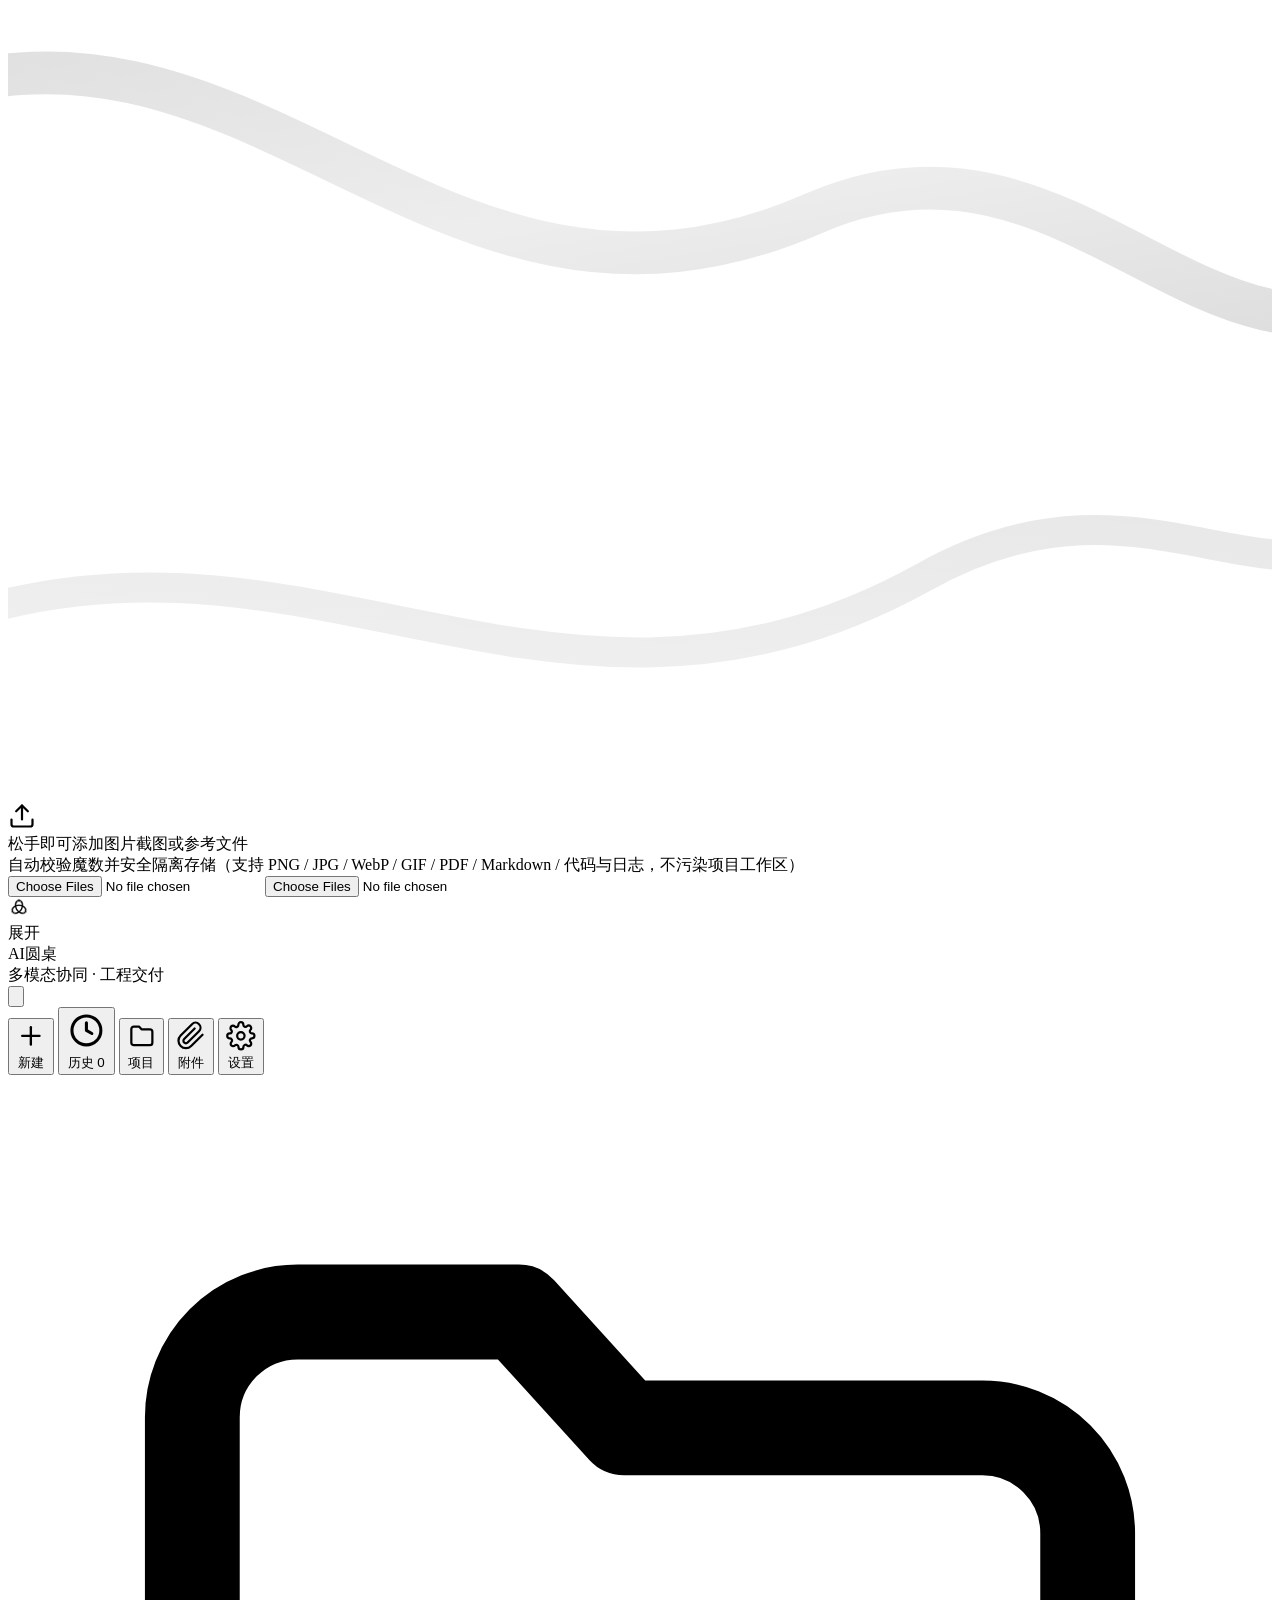
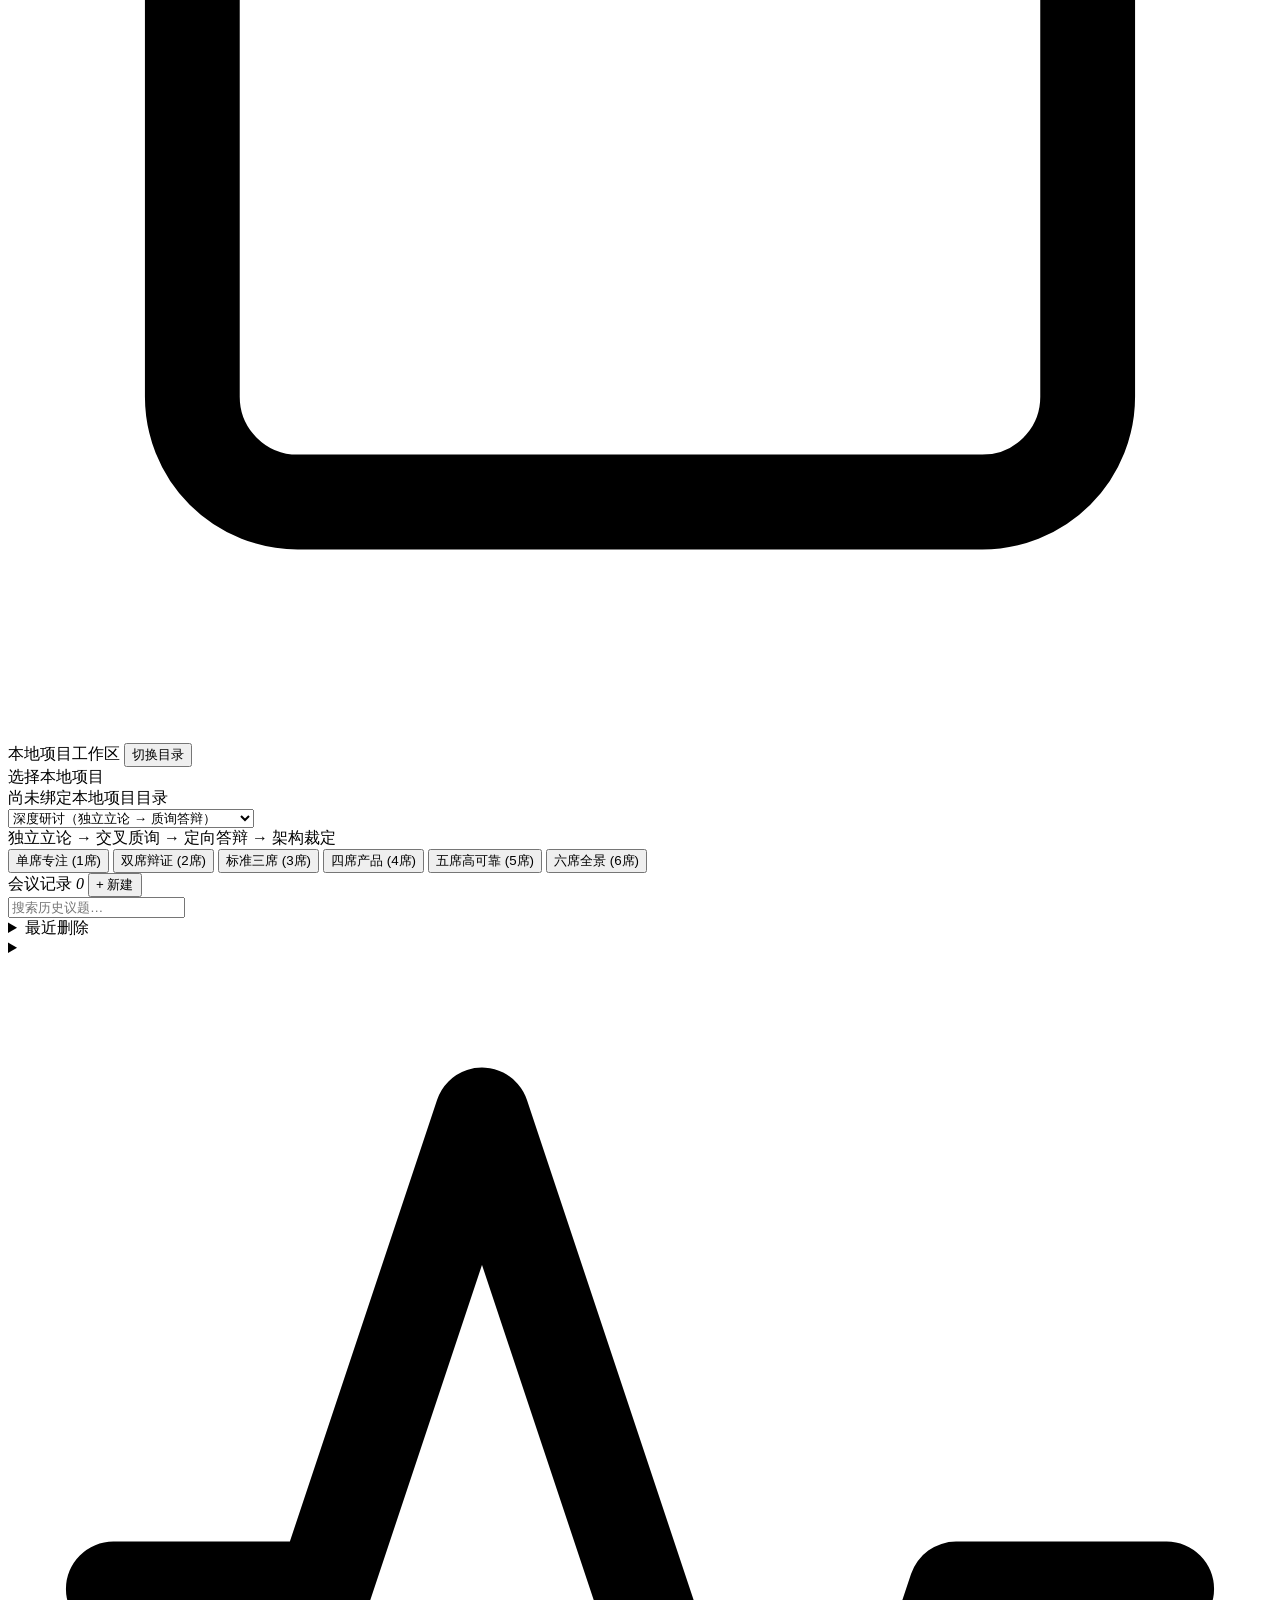
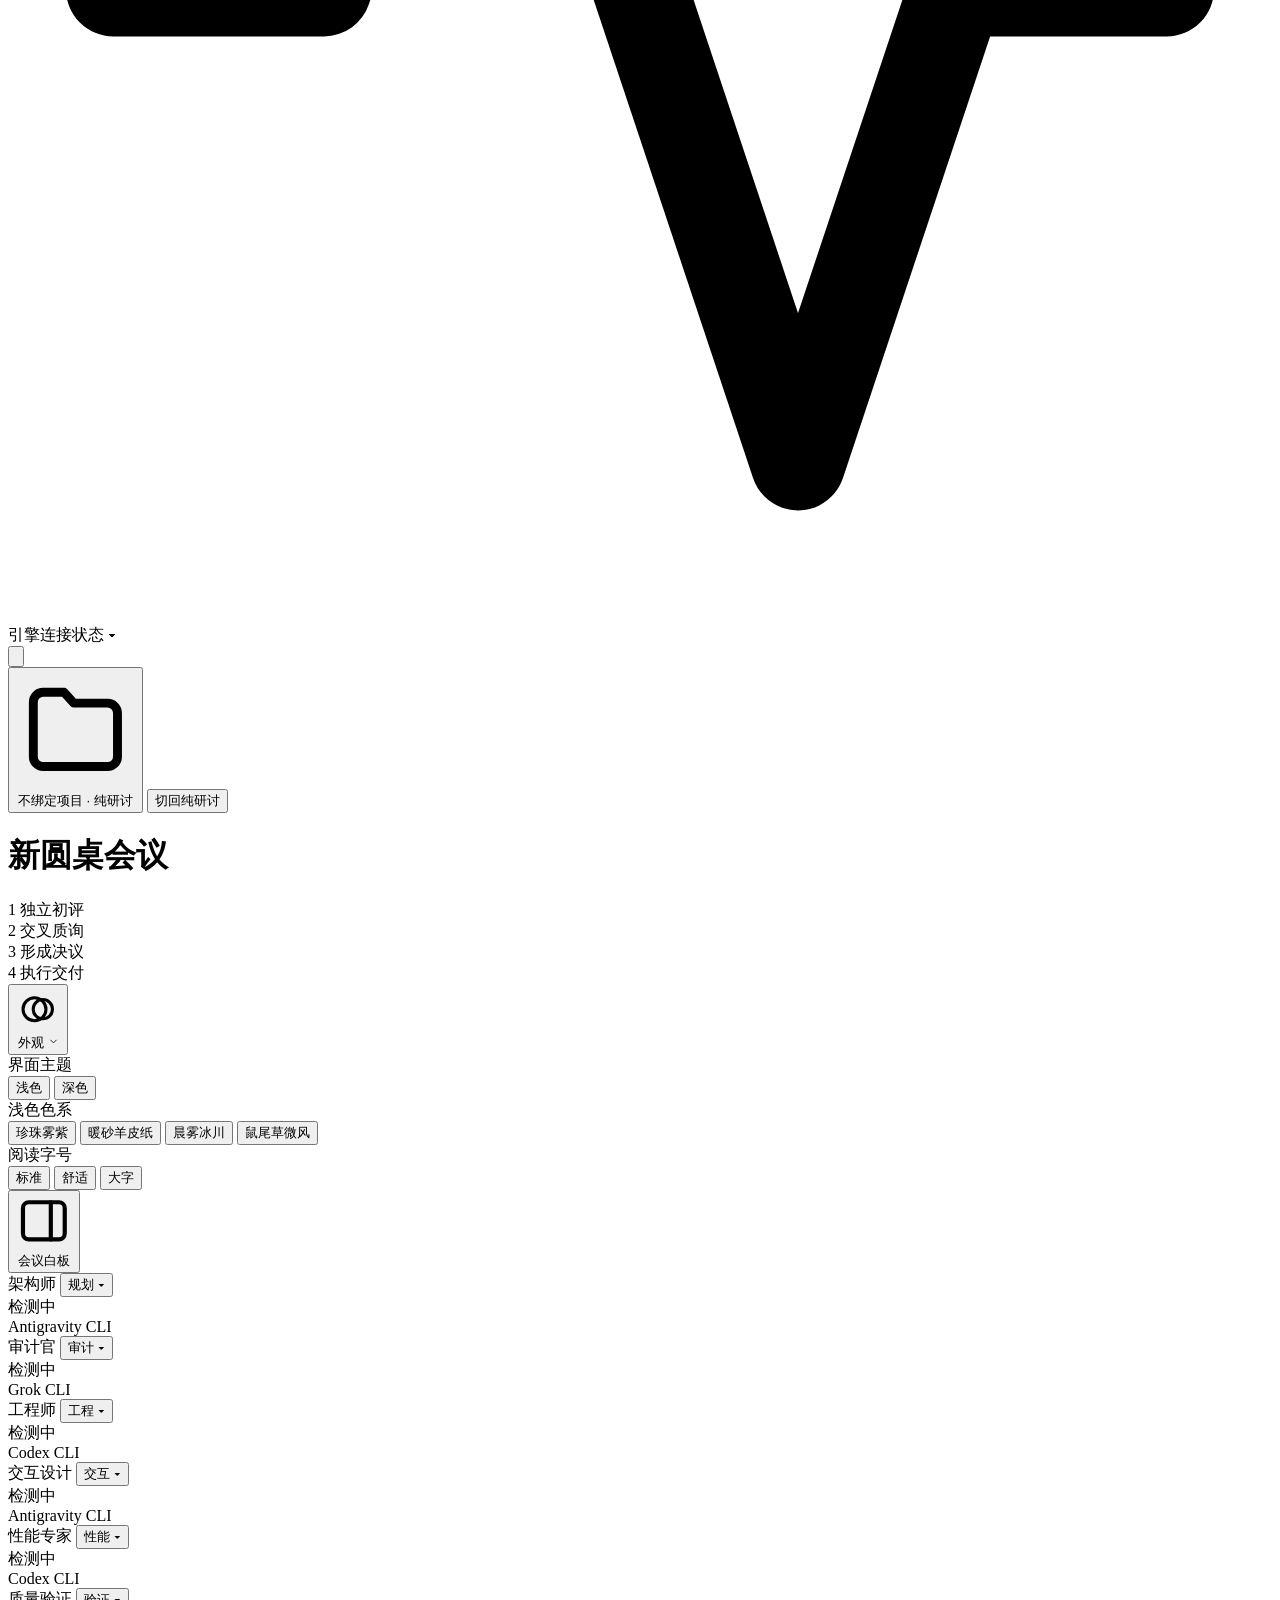
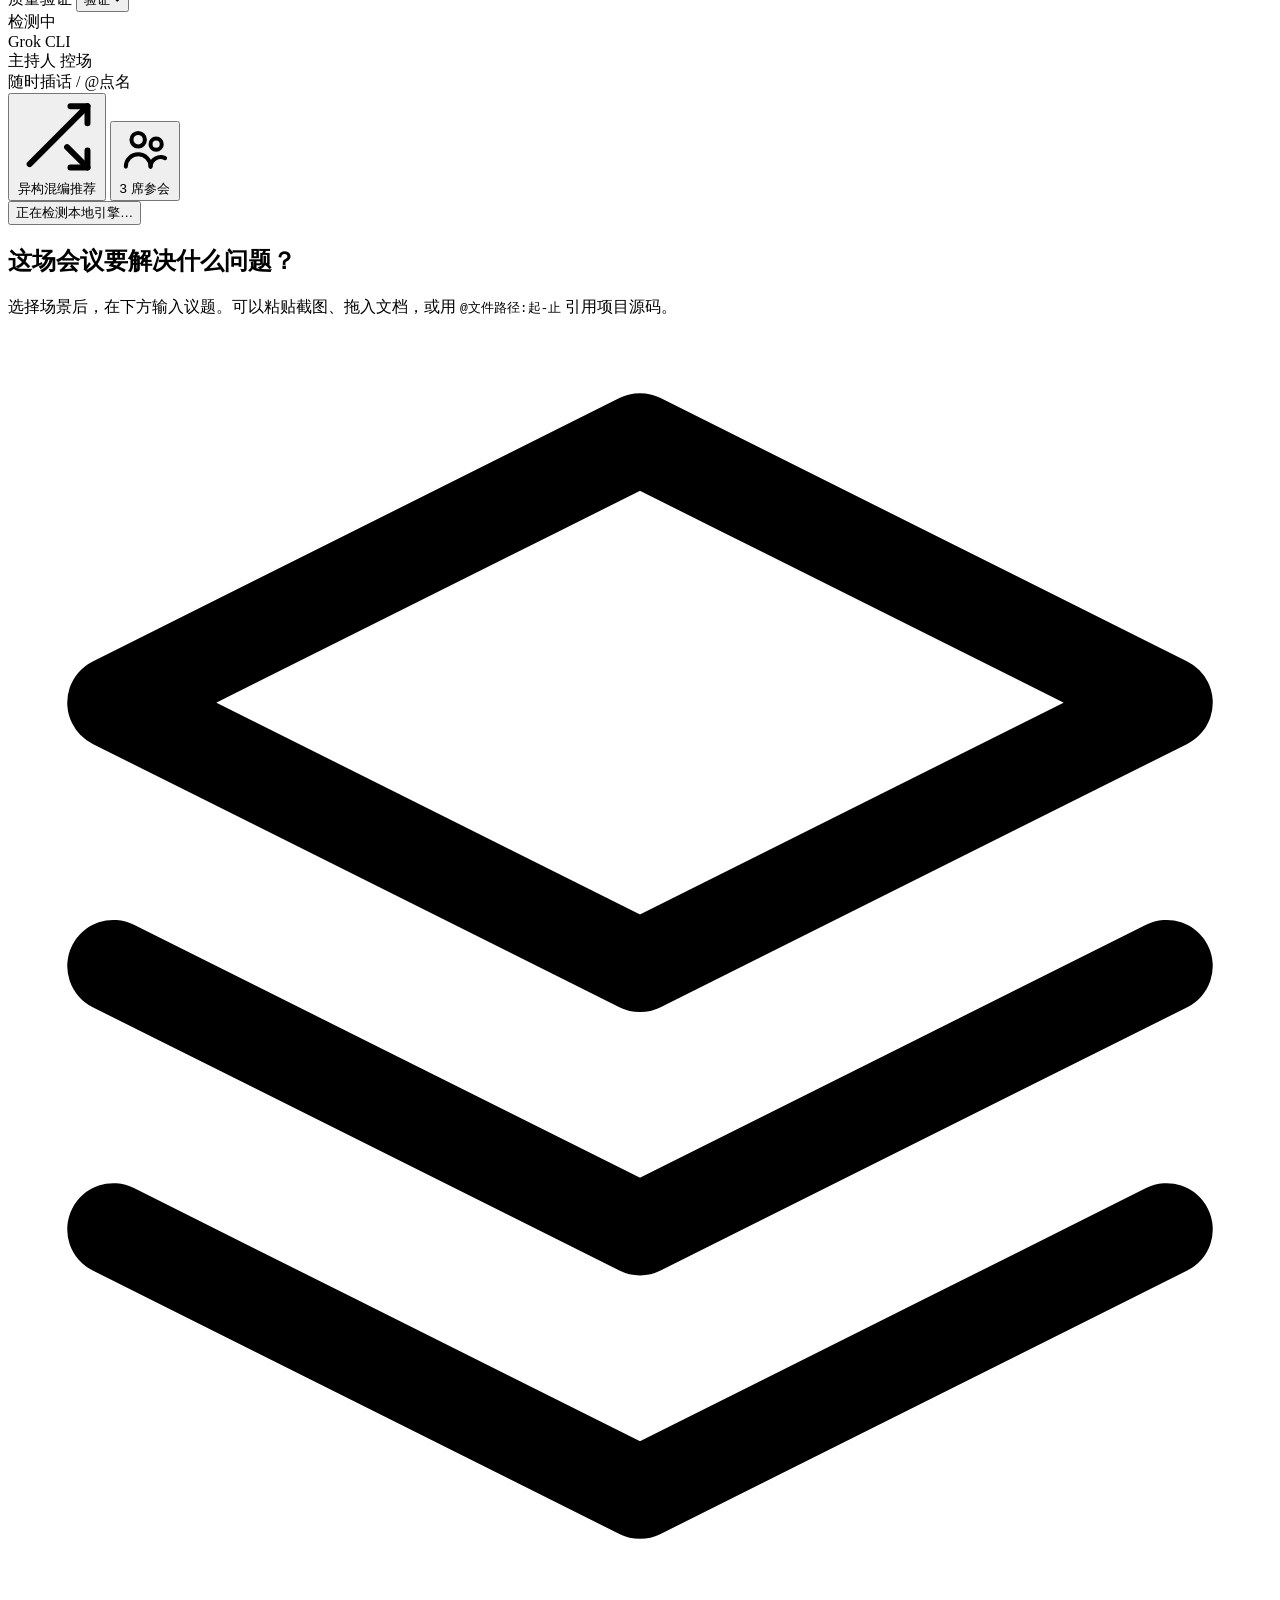
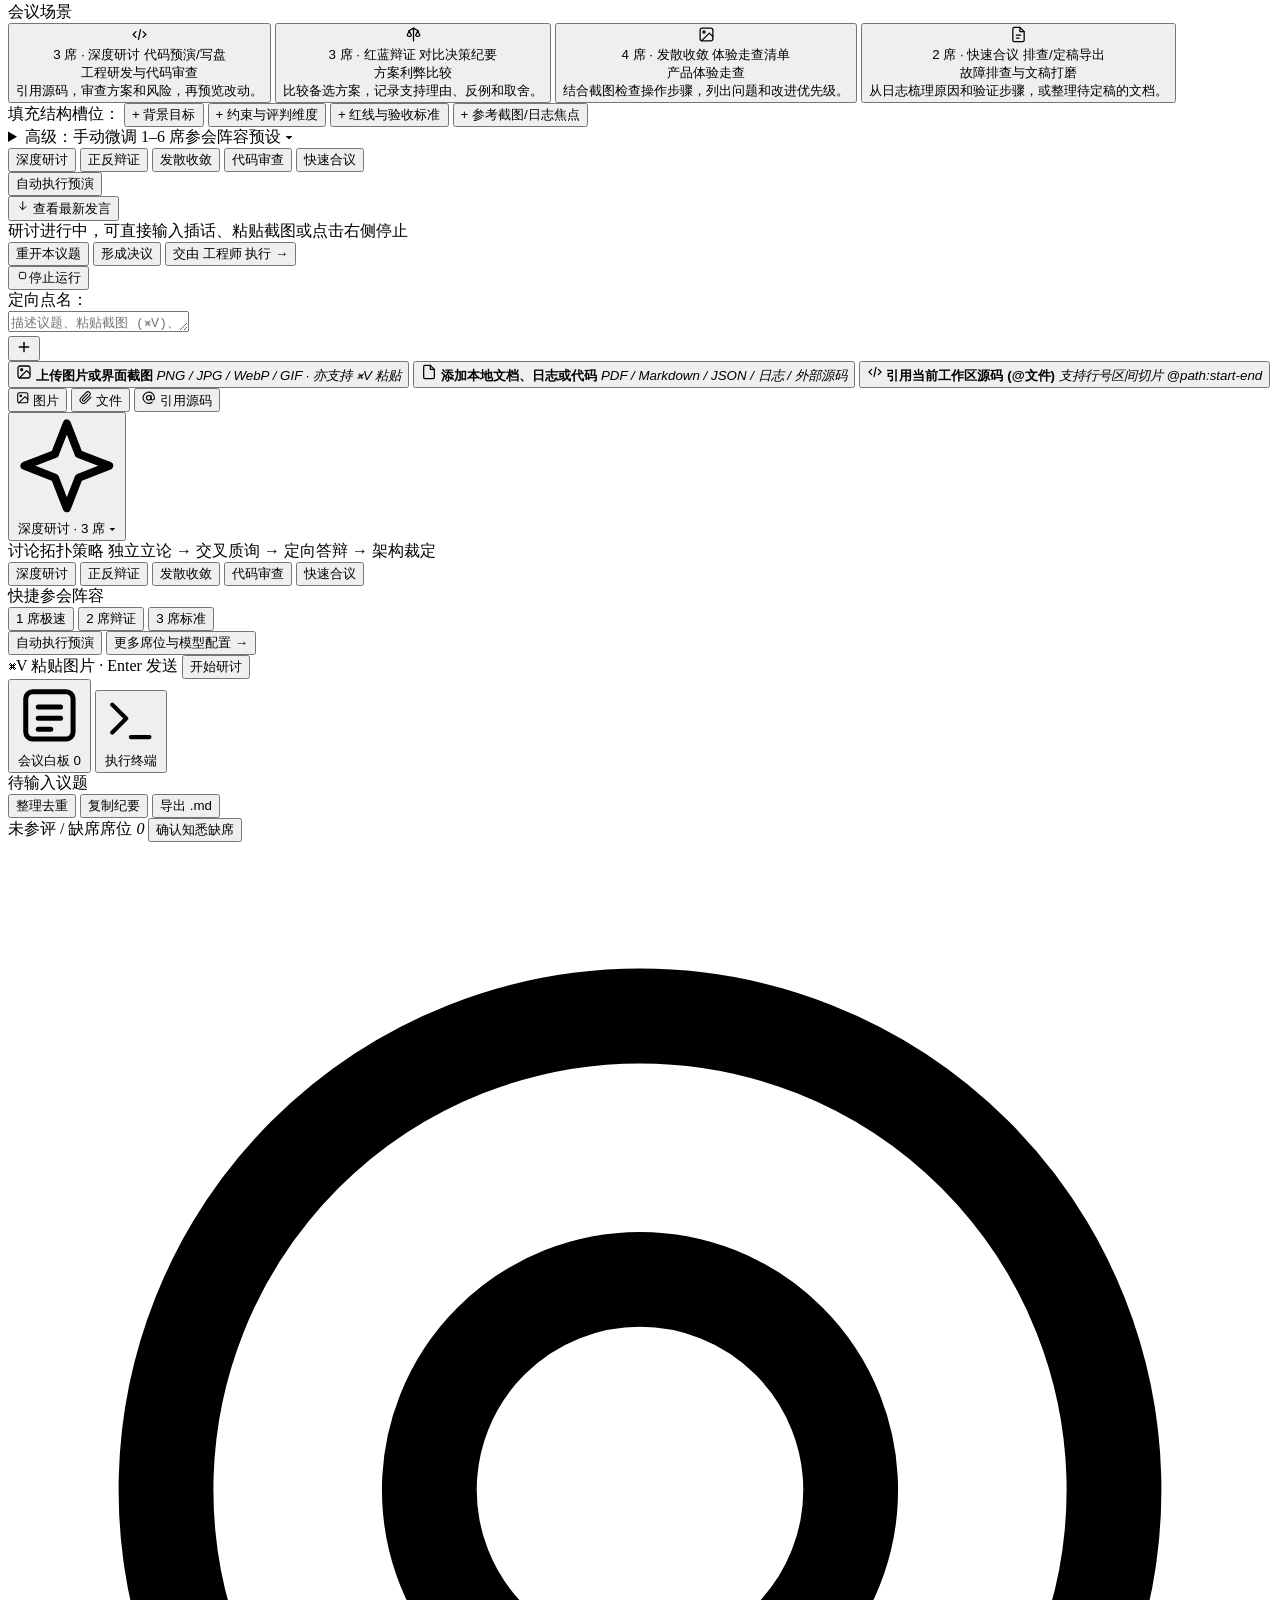
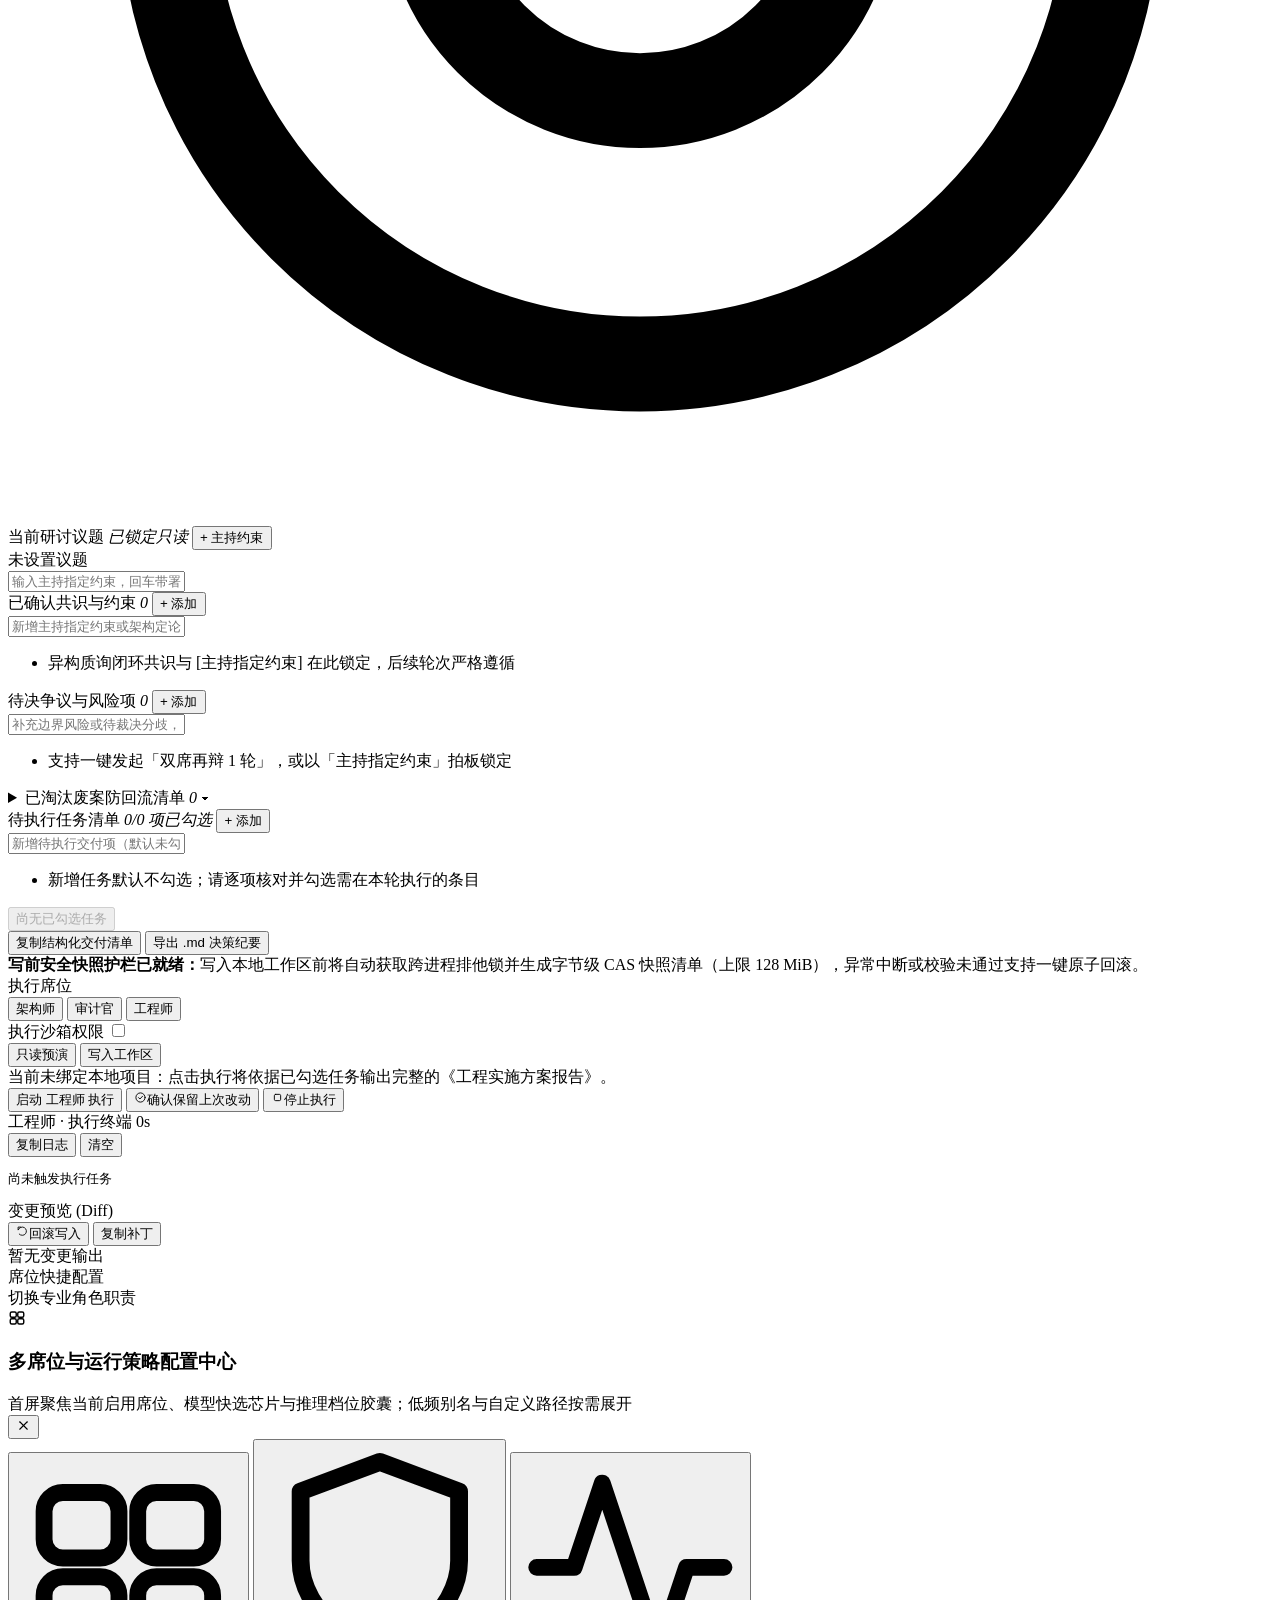
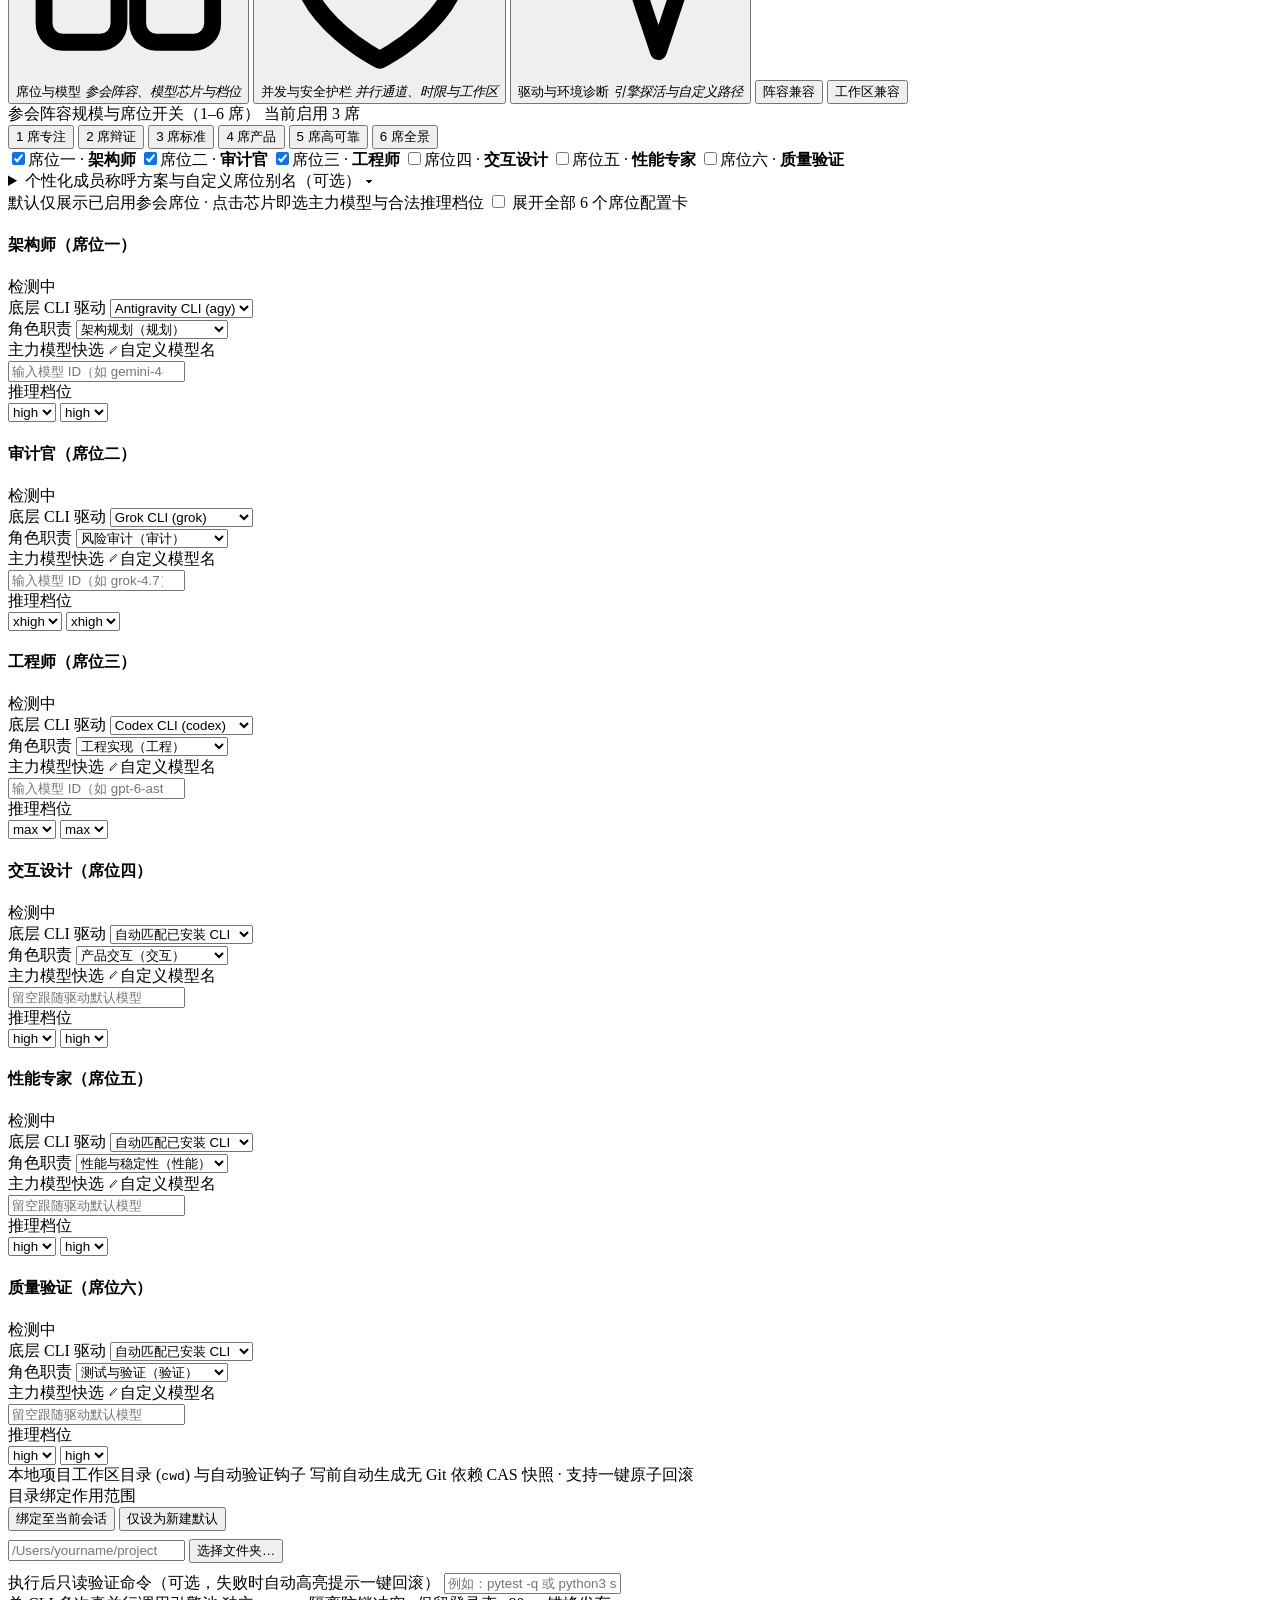
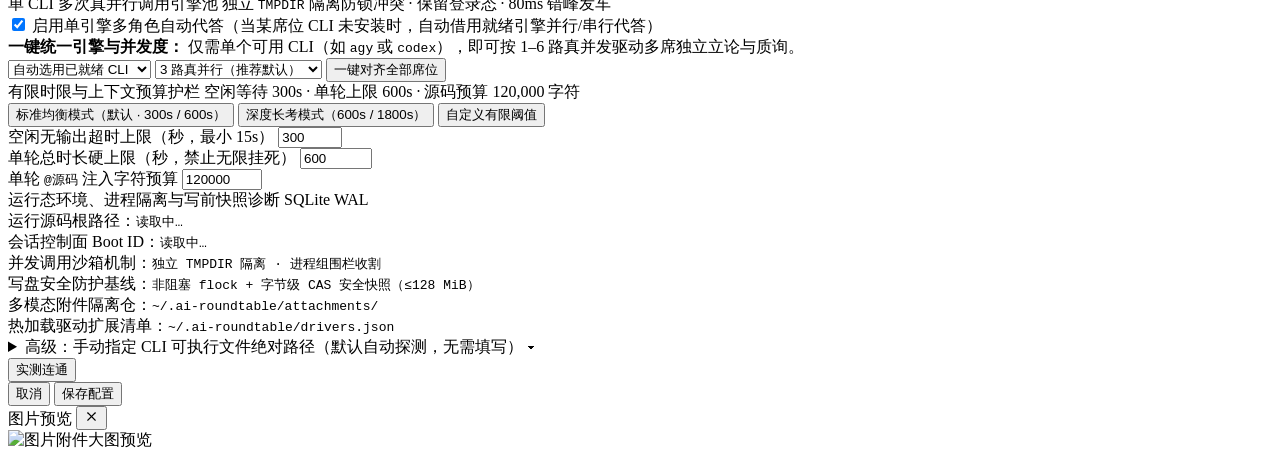
==== commit f0dc4ccf: "Preserve meeting history, confirm permanent deletion, and add GPT-6.2 model presets" ====
--- a/frontend/index.html
+++ b/frontend/index.html
@@ -194,6 +194,10 @@
           <input type="text" id="sessionSearchInput" class="session-search-input" placeholder="搜索历史议题…" />
         </div>
         <div id="sessionList" class="session-list"></div>
+        <details id="historyTrash" class="history-trash">
+          <summary>最近删除</summary>
+          <div id="historyTrashList" aria-live="polite"></div>
+        </details>
       </div>
 
       <details class="sidebar-advanced-fold expanded-sidebar-only" id="sidebarAdvancedFold">
@@ -1106,6 +1110,8 @@
         <option value="grok-4.7">Grok 4.7 · 支持至 xhigh</option>
       </datalist>
       <datalist id="codexModelPresets">
+        <option value="gpt-6.2-astra">GPT-6.2 Astra · 支持至 max</option>
+        <option value="gpt-6.2-sol">GPT-6.2 Sol · 支持至 max</option>
         <option value="gpt-6-astra">GPT-6 Astra · 支持至 max</option>
         <option value="gpt-6.1-sol">GPT-6.1 Sol · 支持至 xhigh</option>
       </datalist>
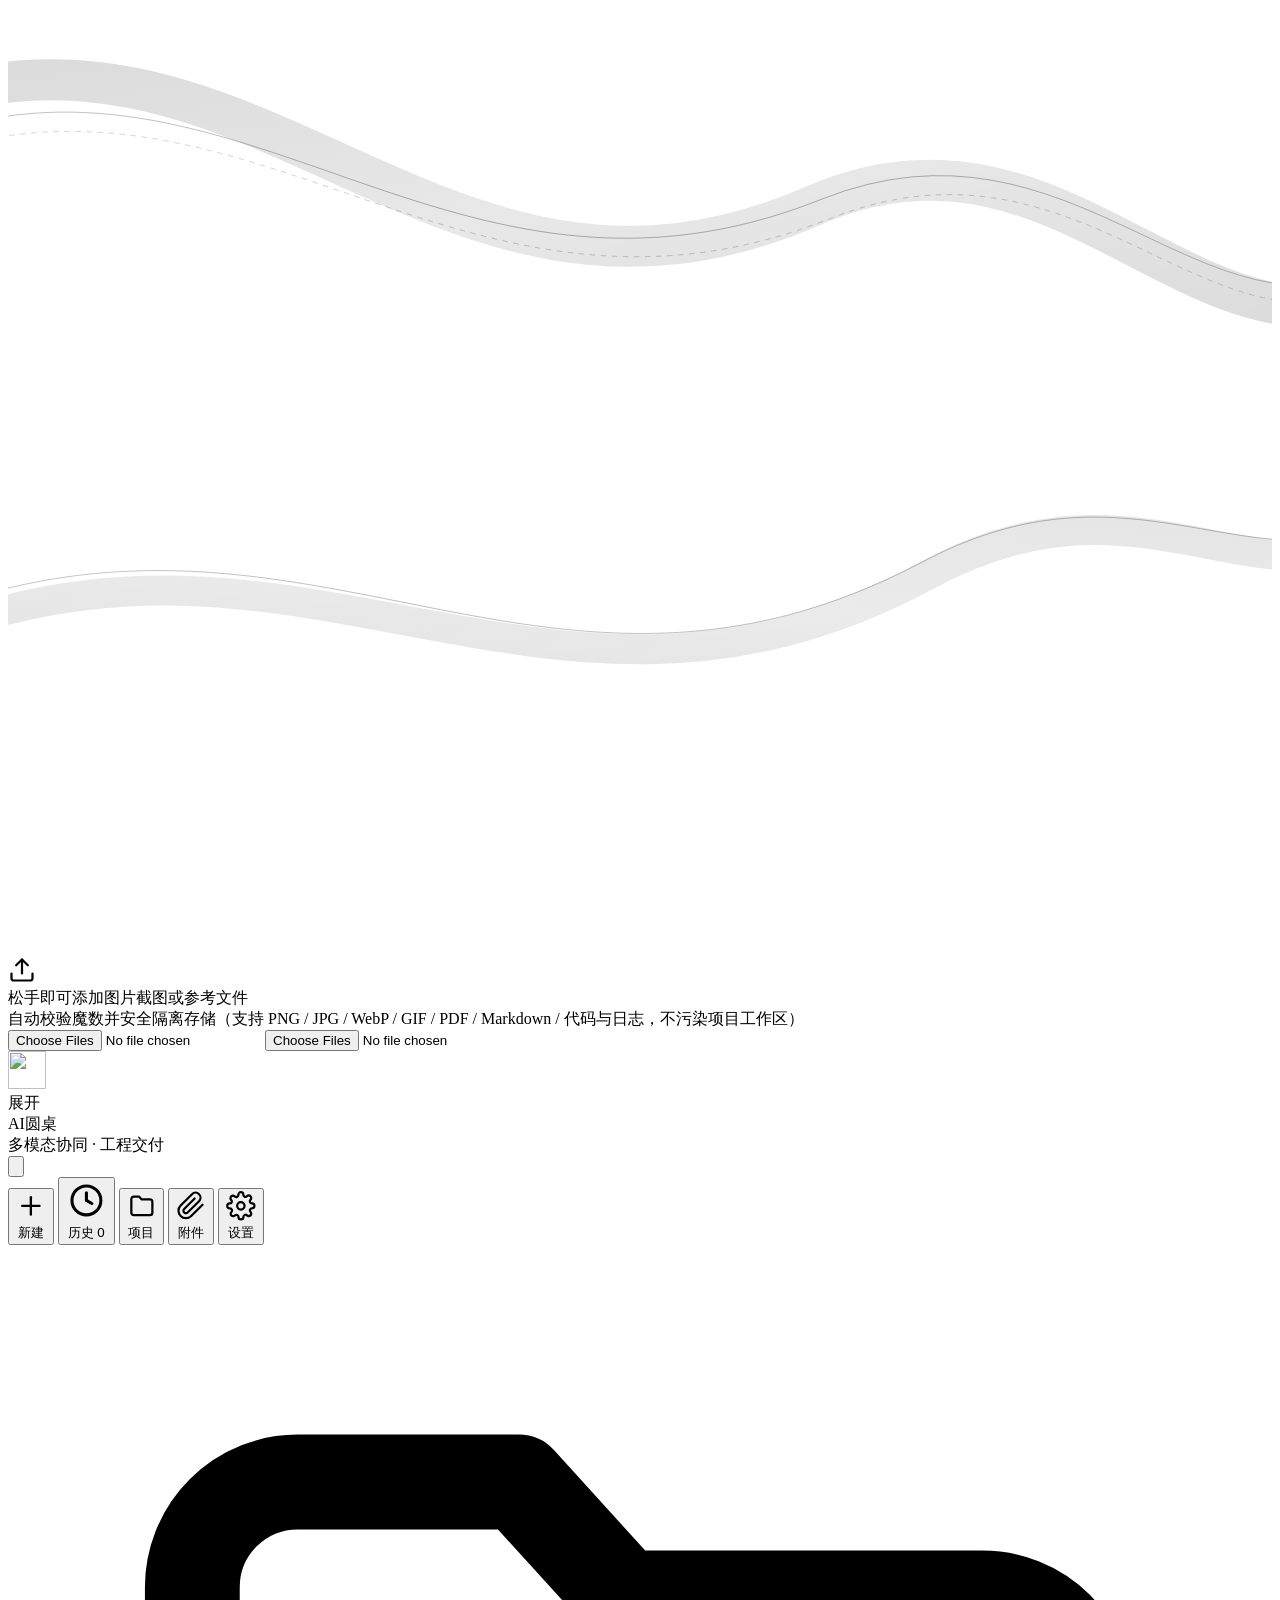
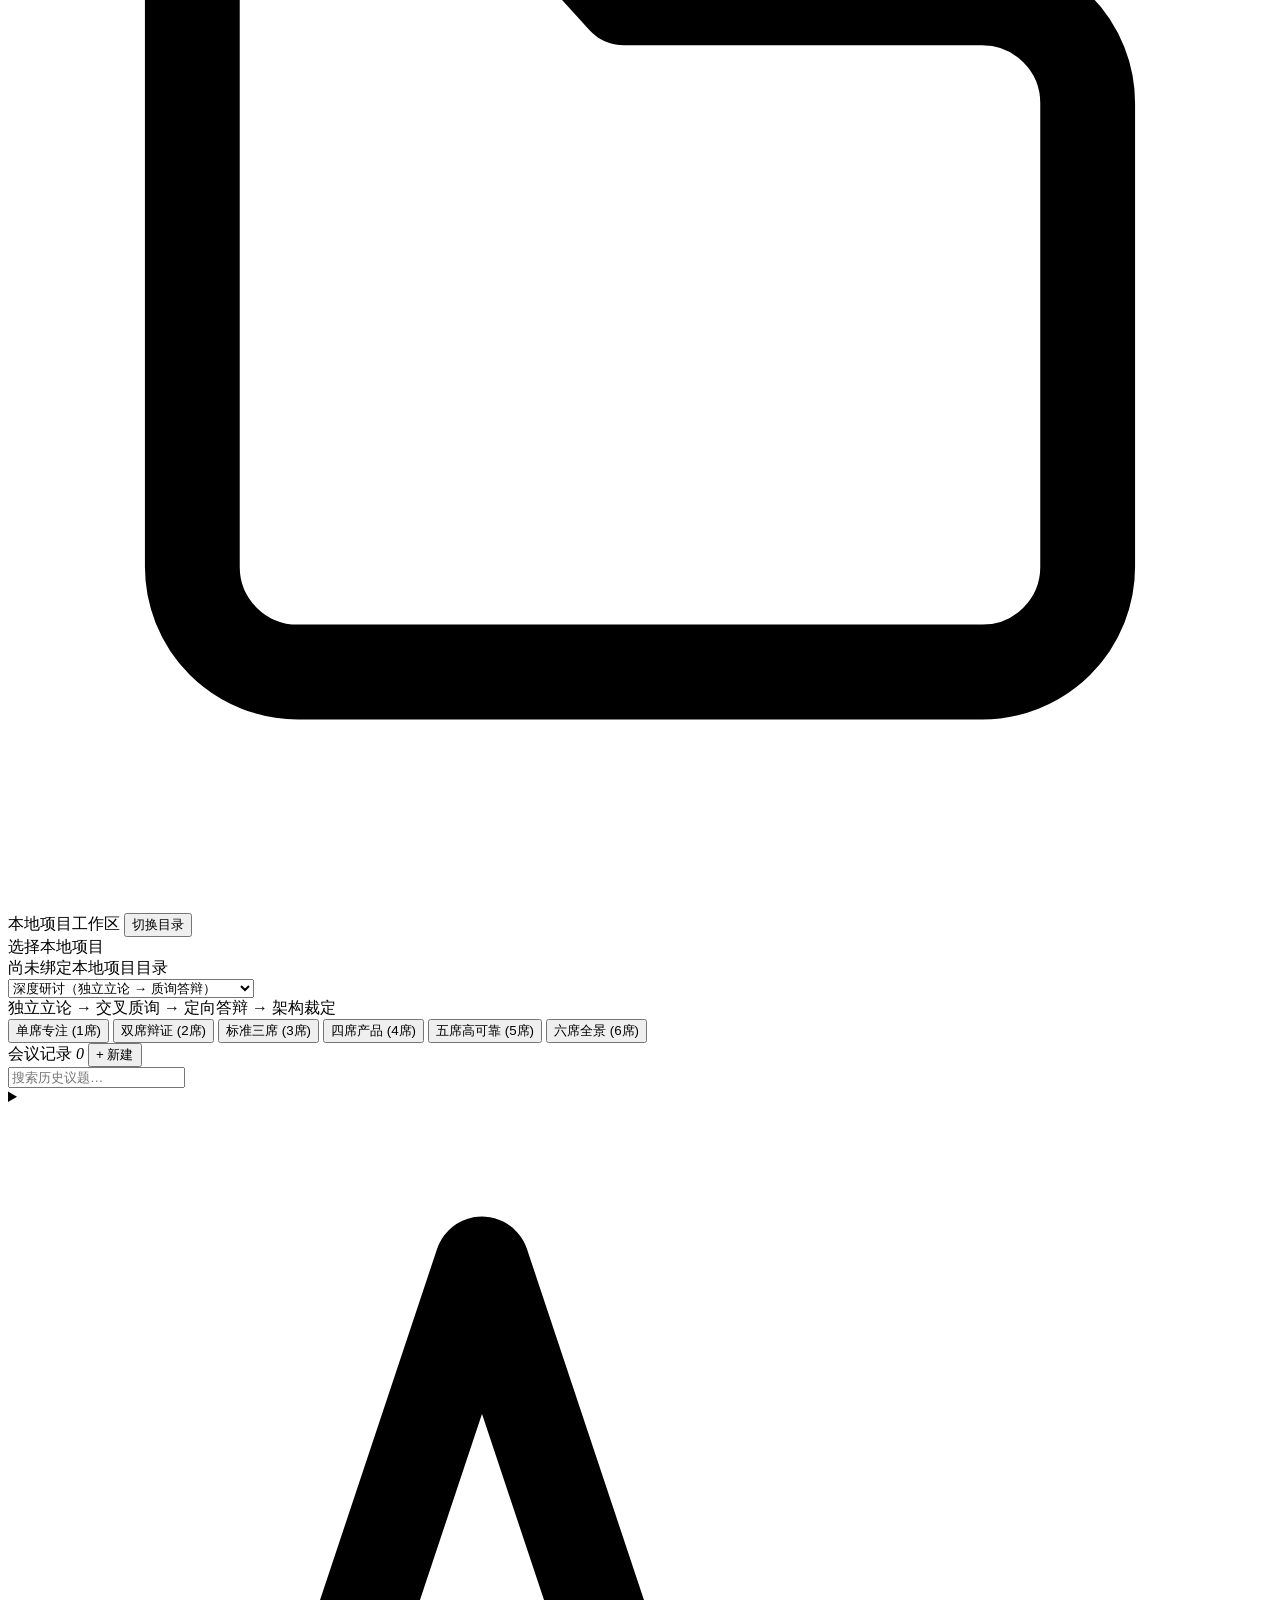
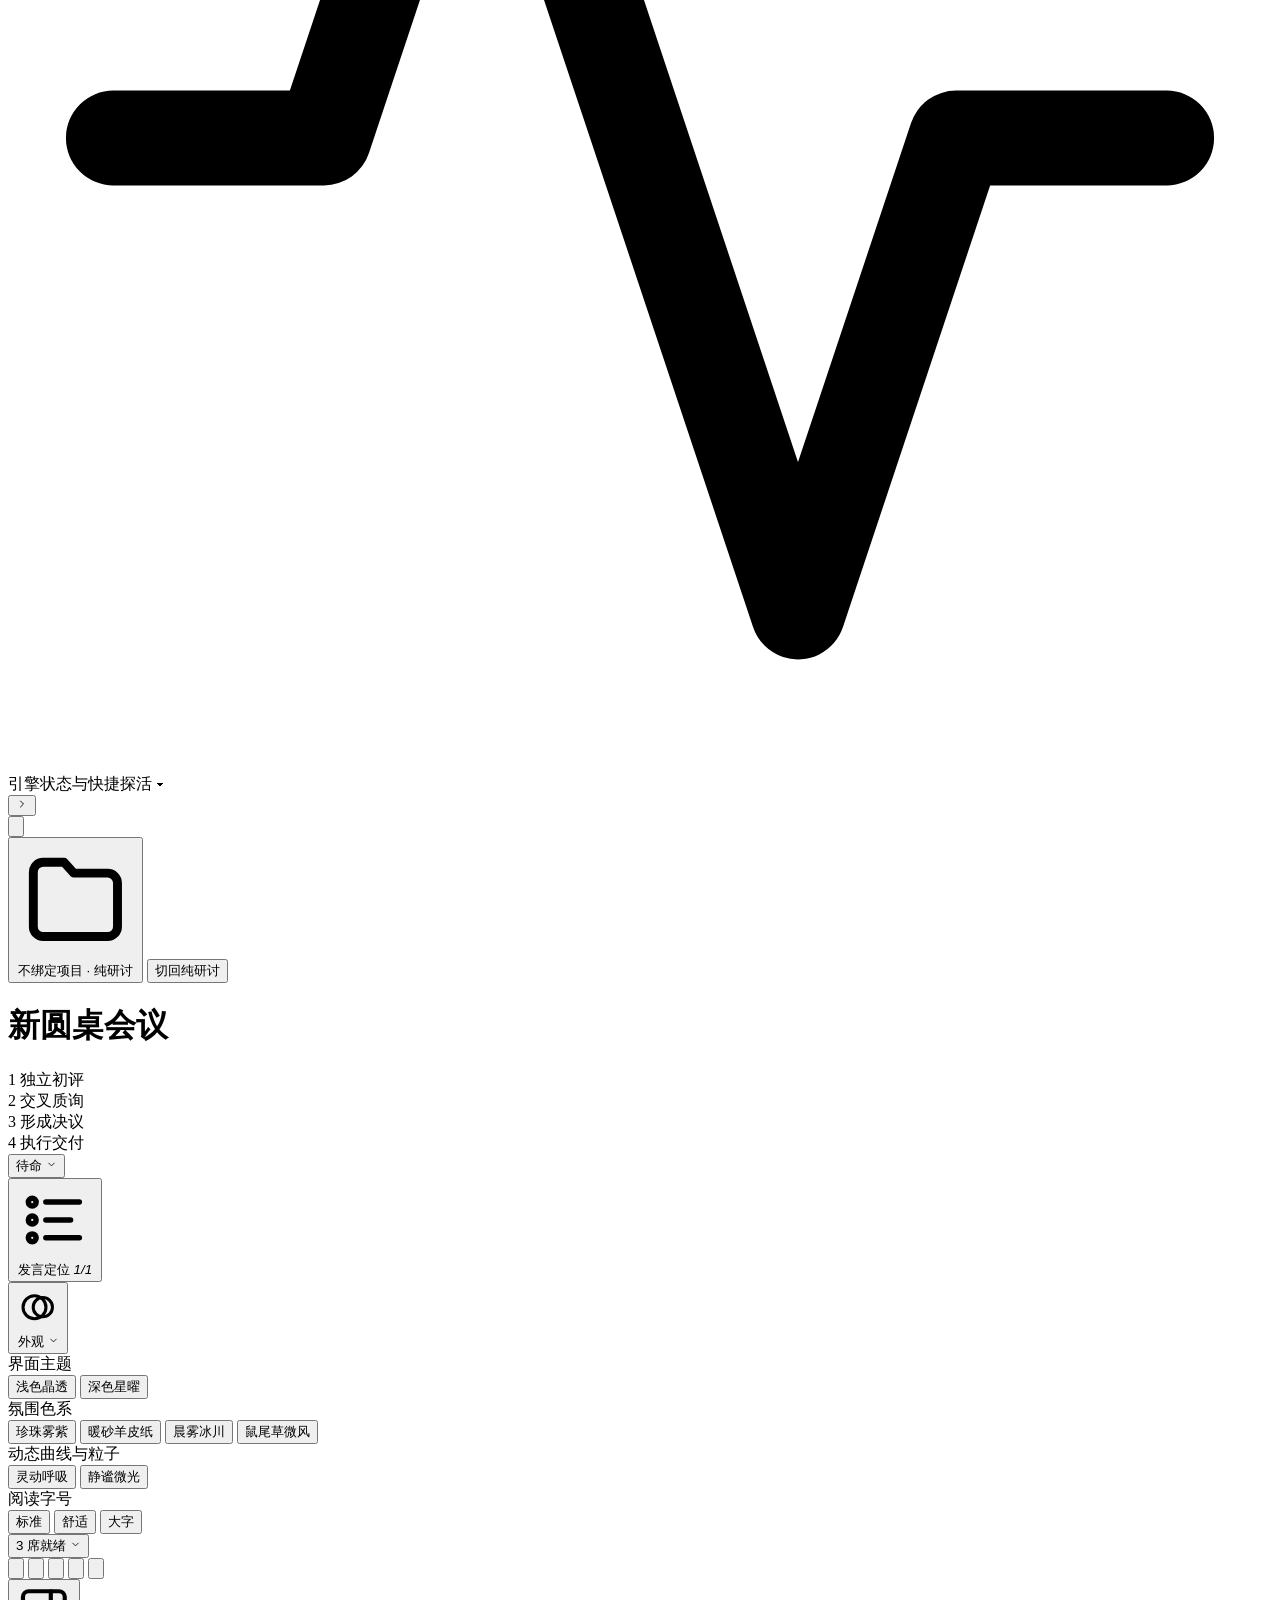
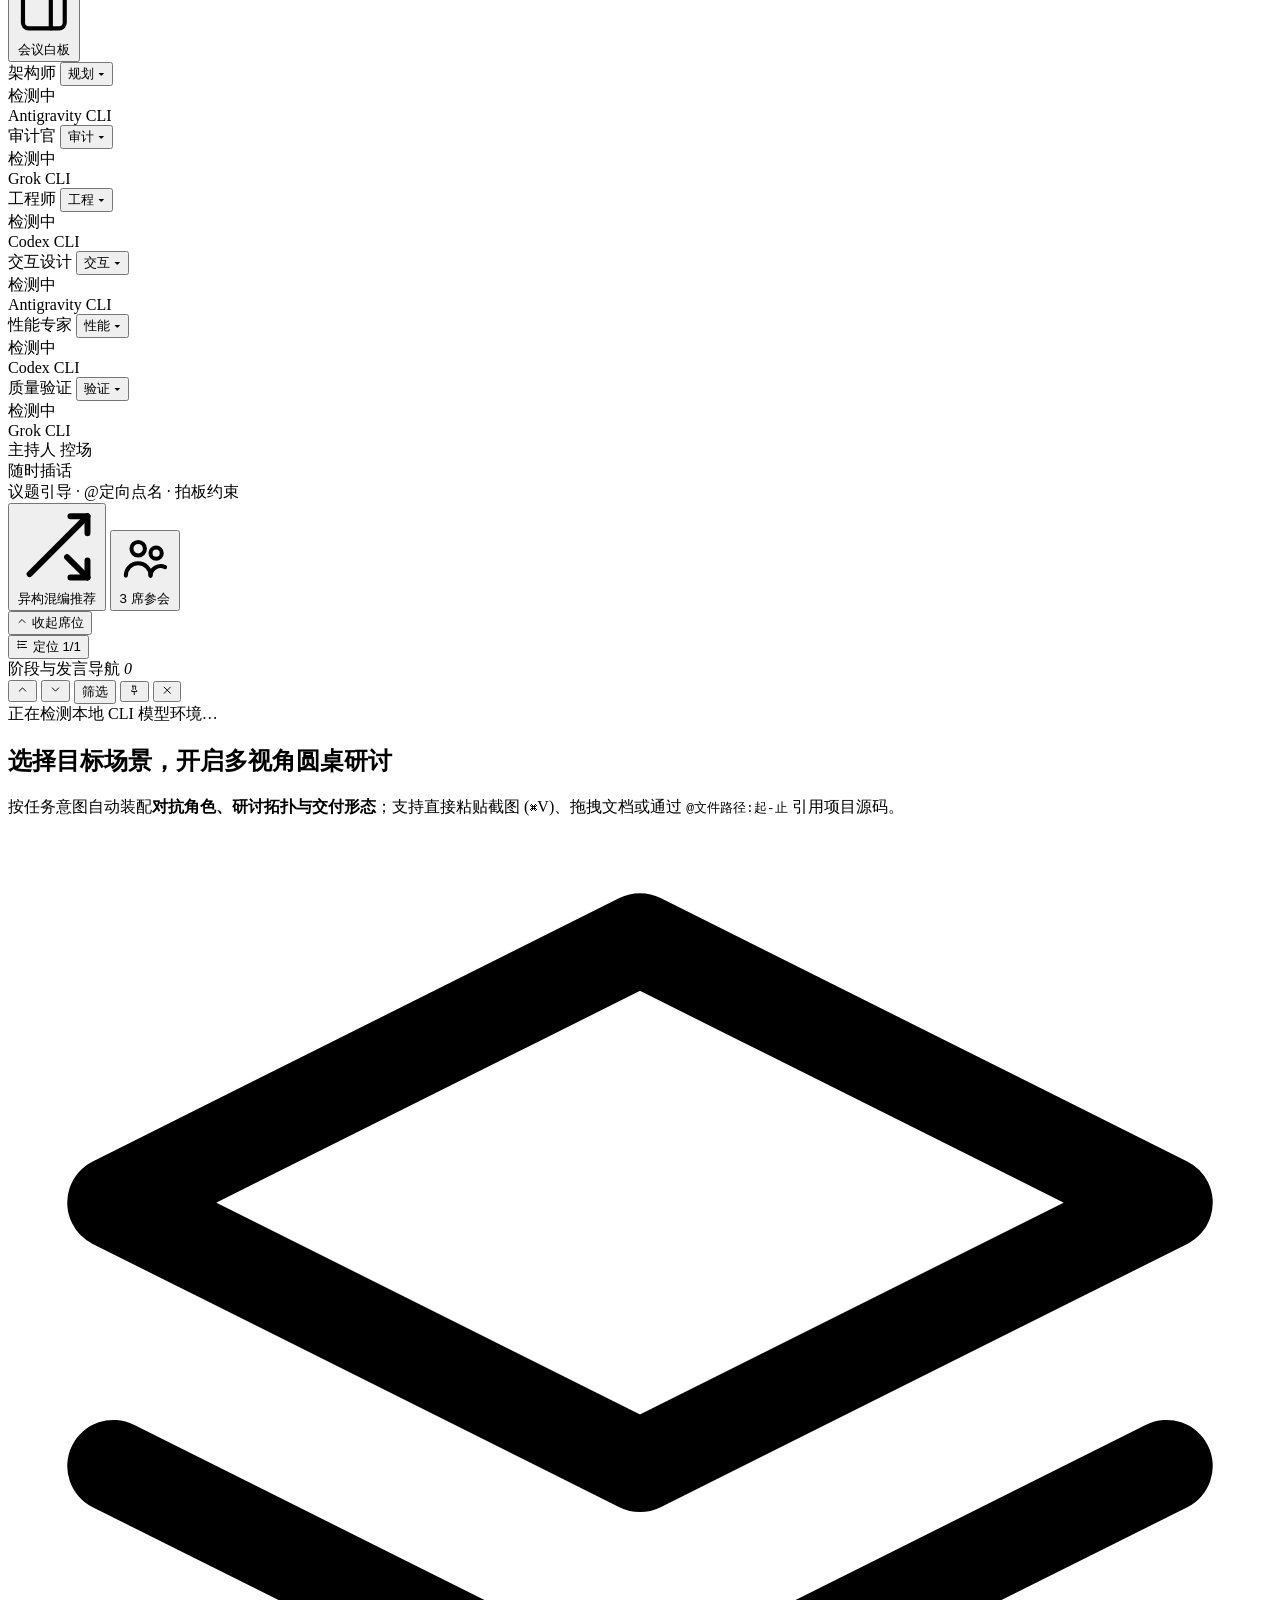
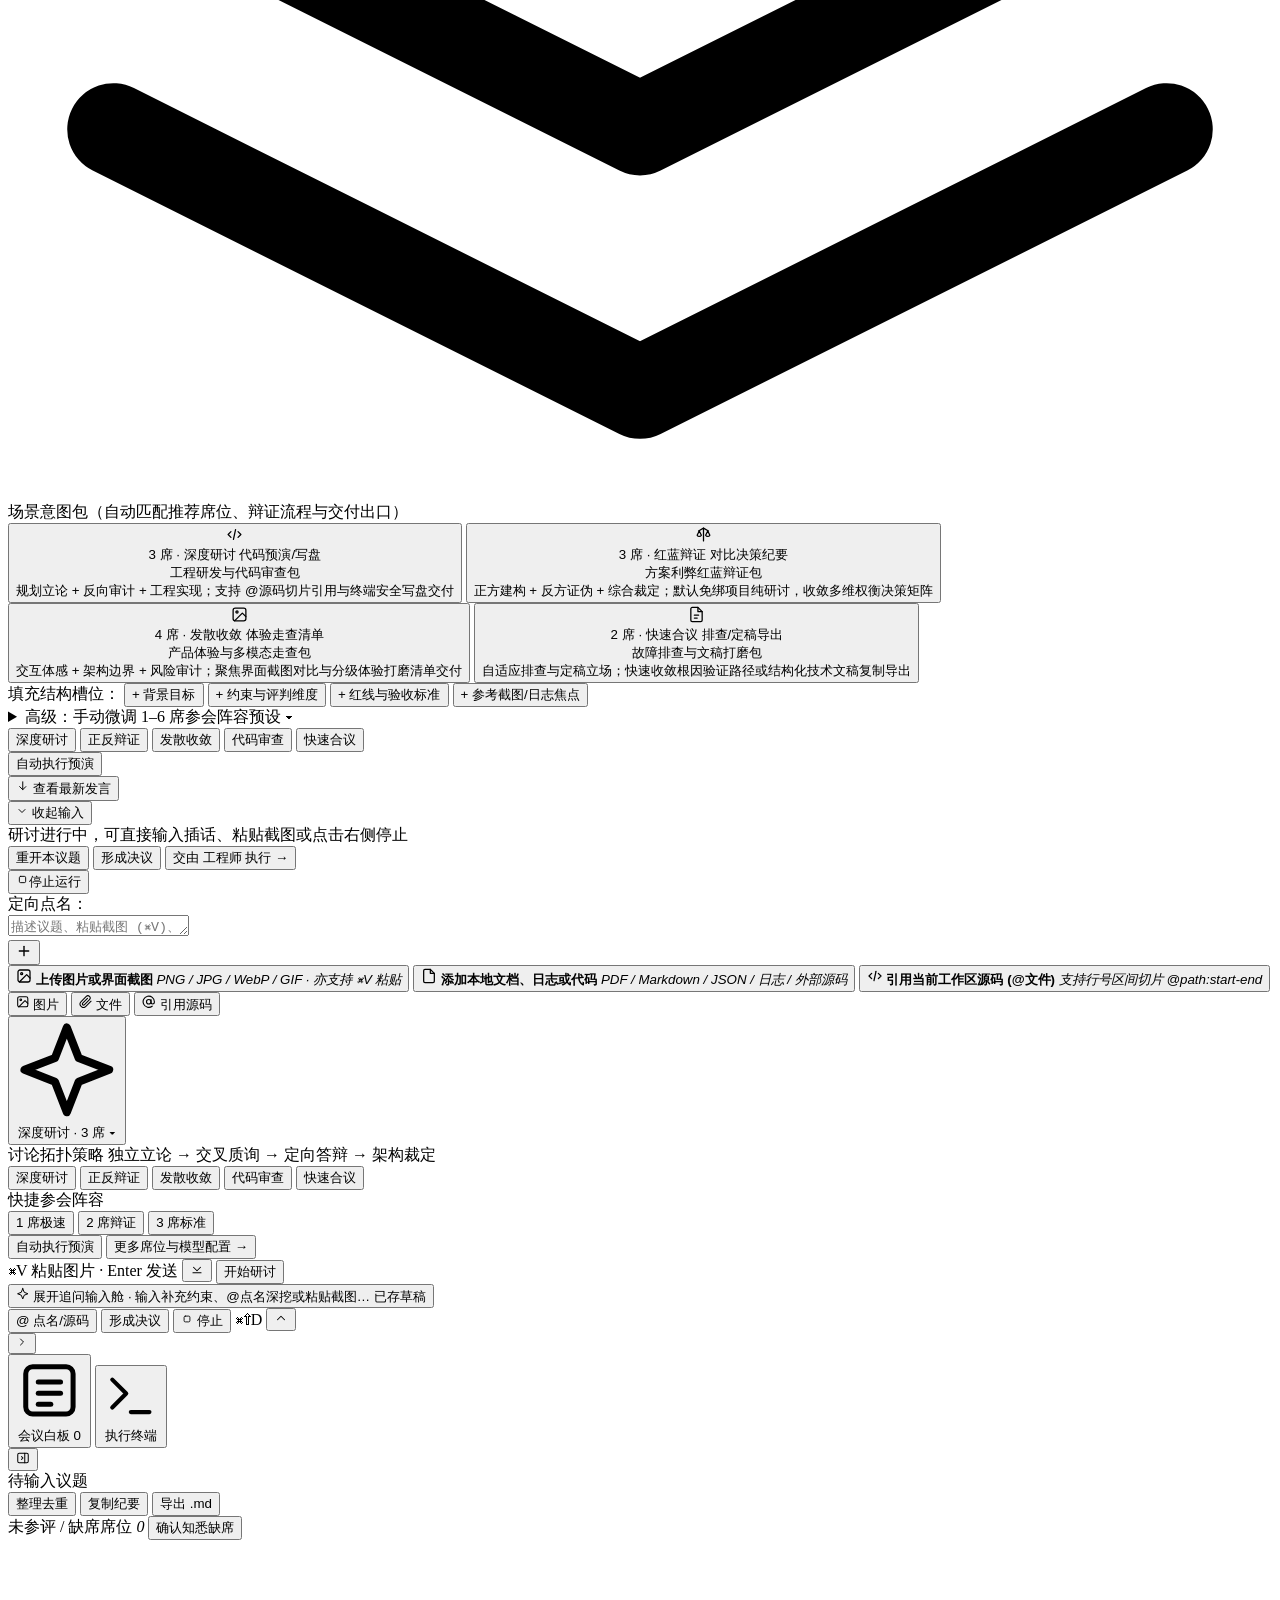
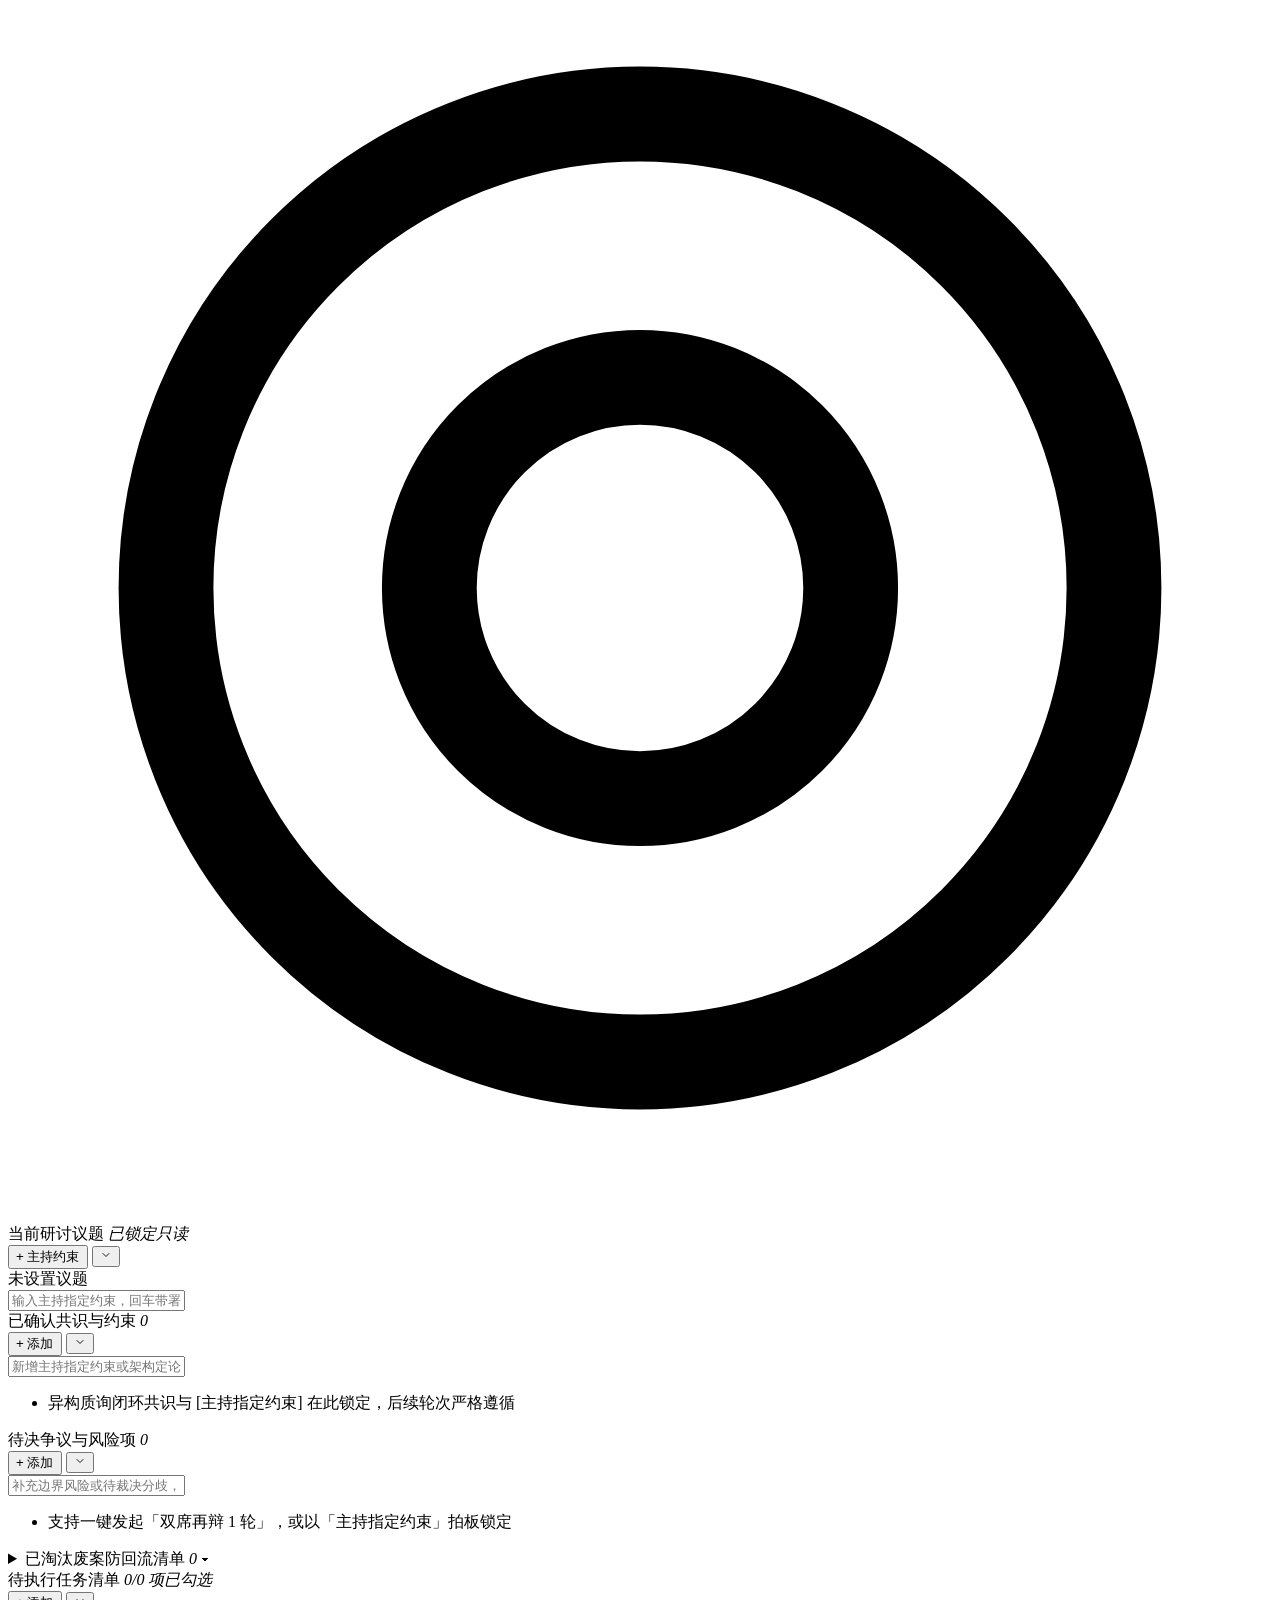
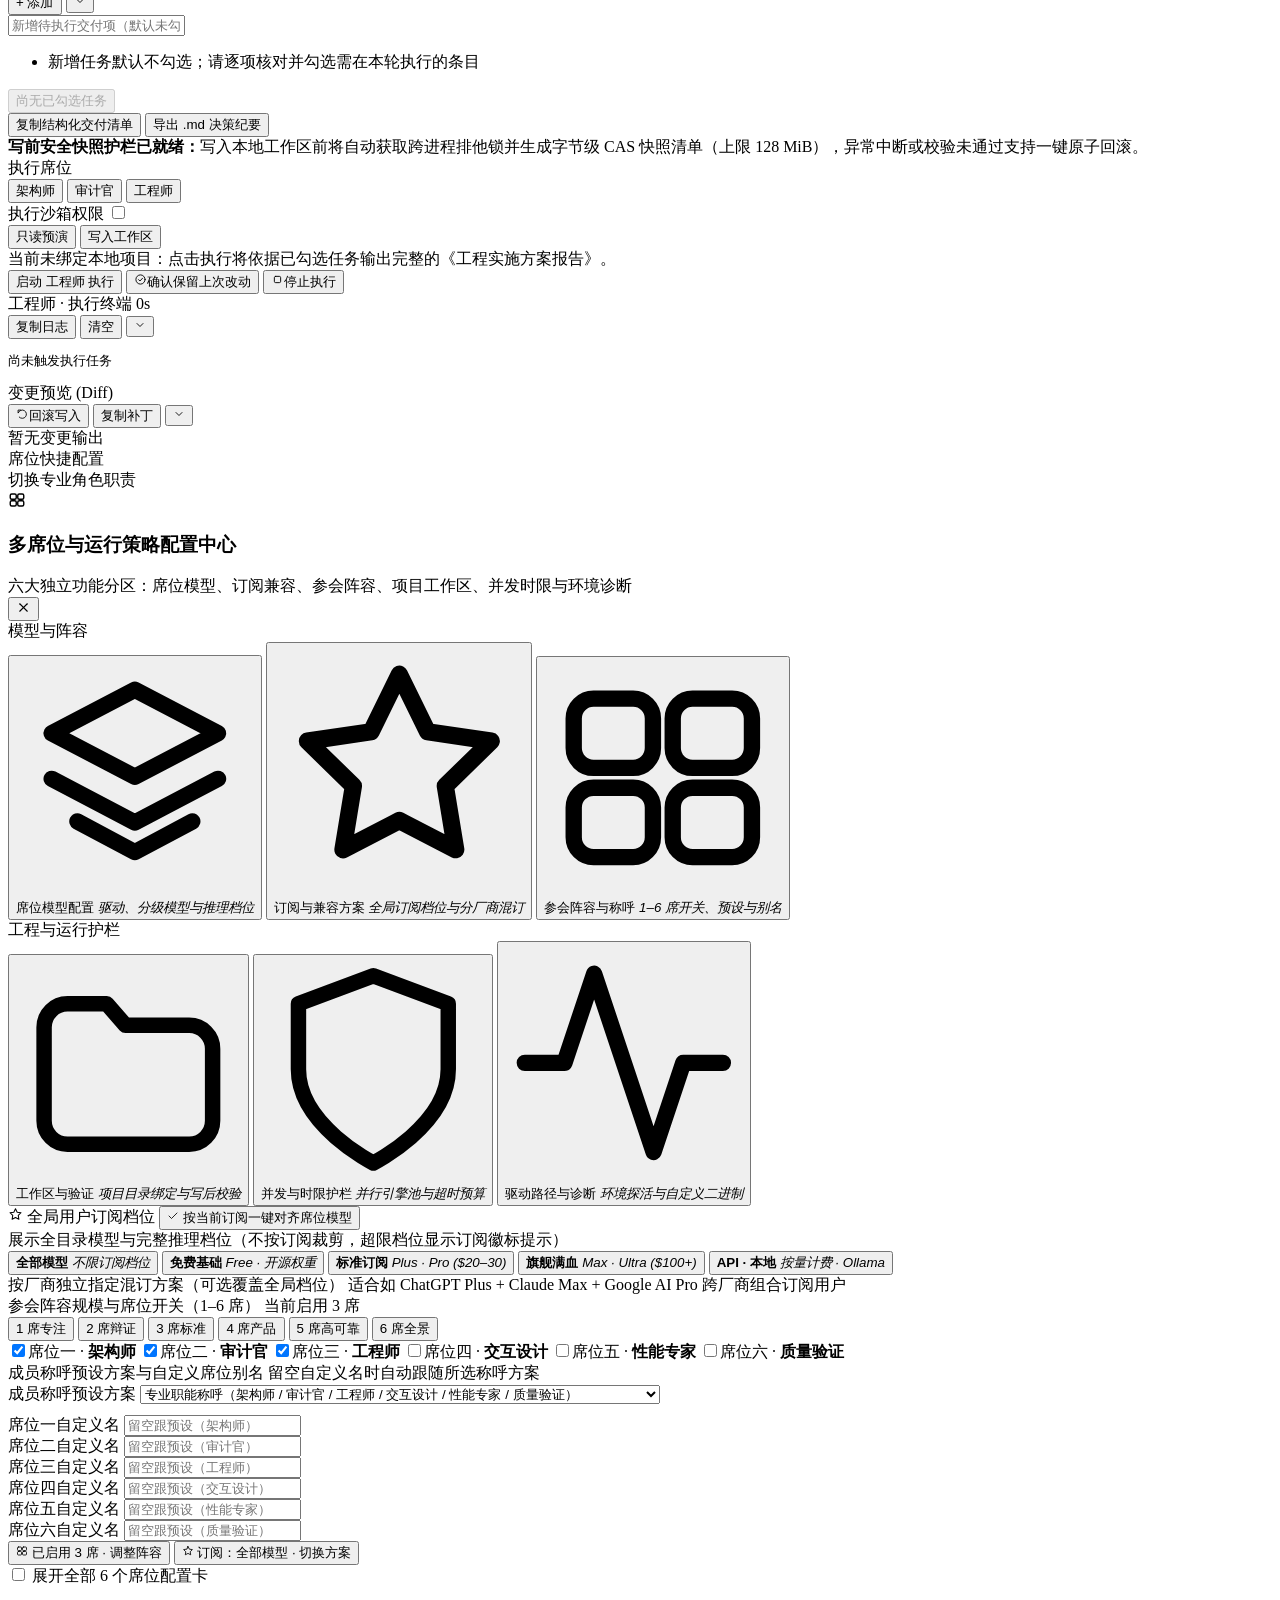
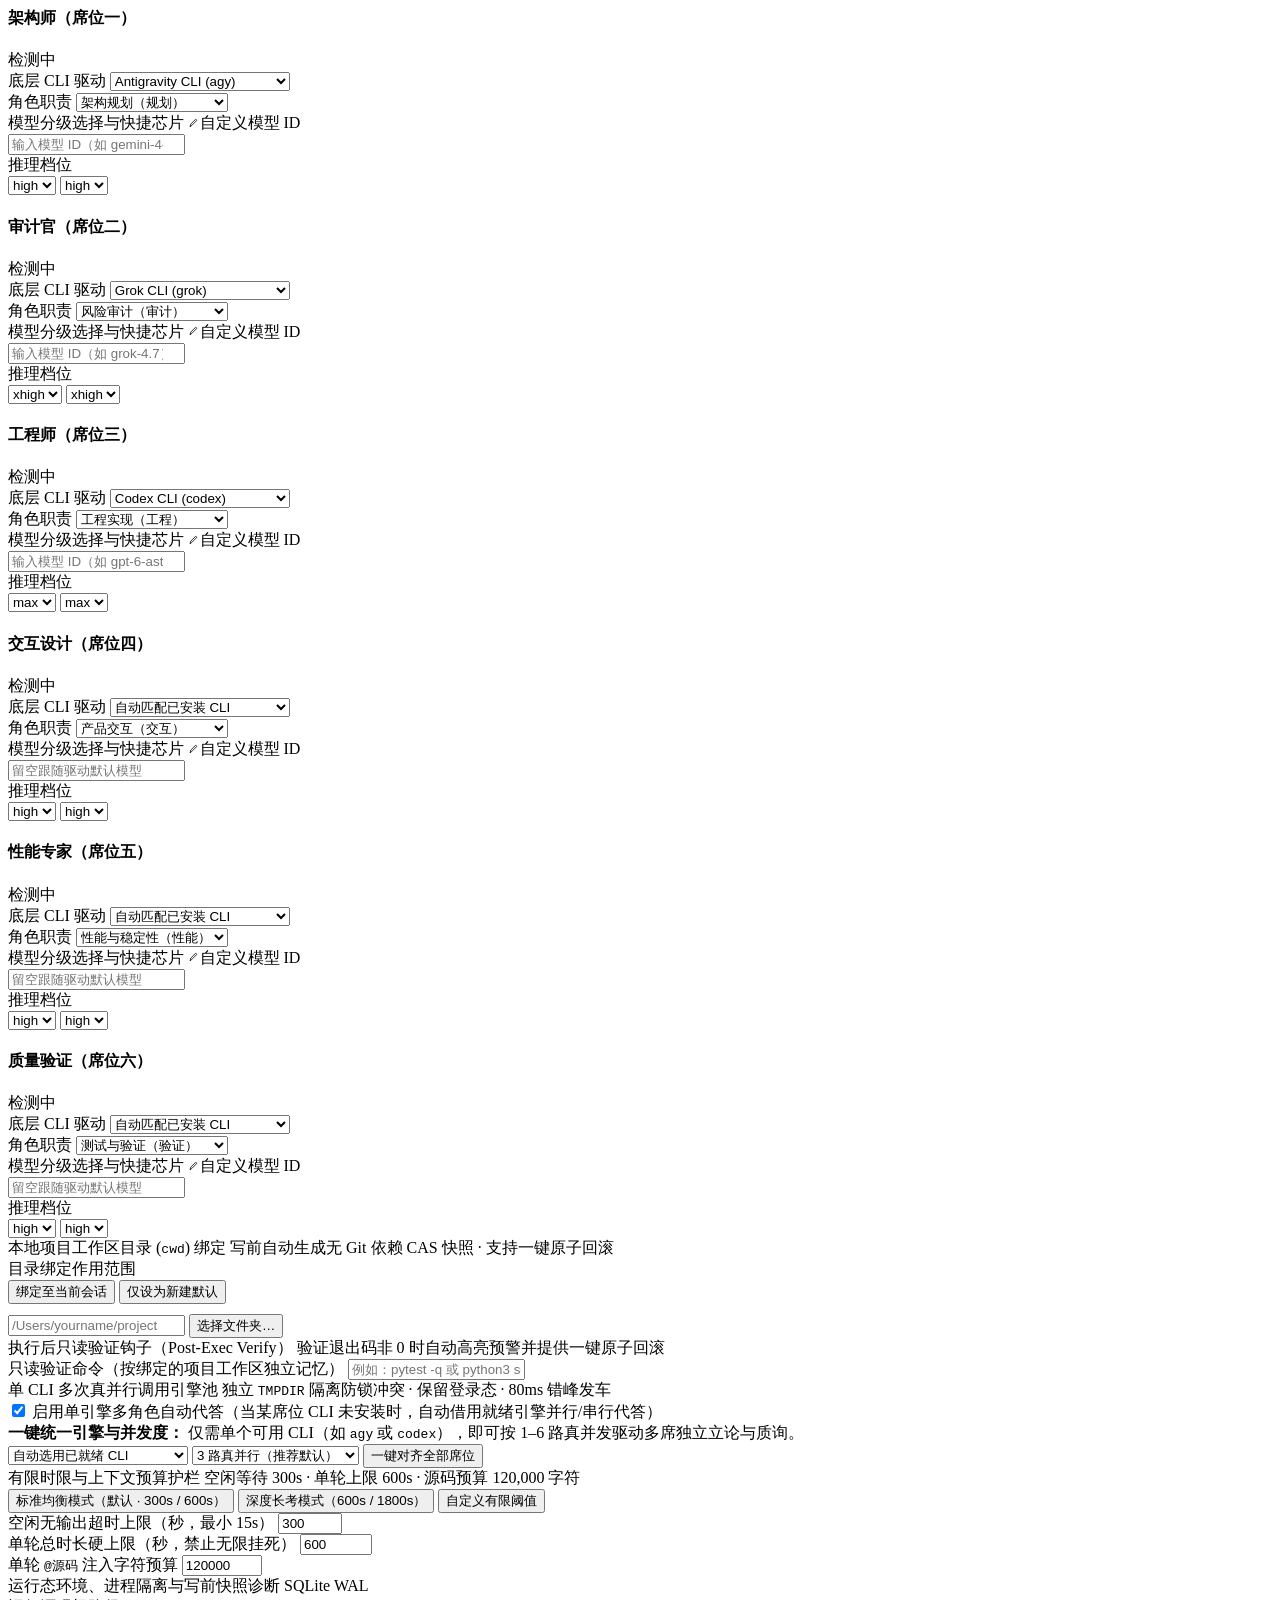
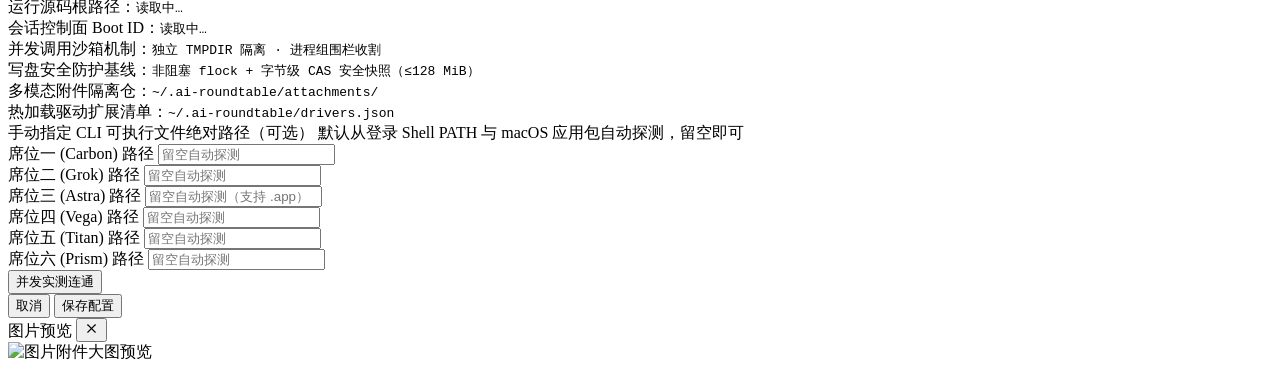
==== commit 5ae5c30f: "Release AI Roundtable 5.5.1 from the local desktop build Publish the verified local runtime, illustr" ====
--- a/frontend/index.html
+++ b/frontend/index.html
@@ -4,6 +4,7 @@
   <meta charset="UTF-8" />
   <meta name="viewport" content="width=device-width, initial-scale=1.0" />
   <title>AI圆桌 — 多模态协同研讨与工程交付工作台</title>
+  <link rel="icon" type="image/png" href="/app-icon.png" />
   <link rel="stylesheet" href="/styles.css" />
   <link rel="stylesheet" href="/v4_ui.css" />
   <style>
@@ -22,26 +23,37 @@
   </style>
 </head>
 <body>
-  <!-- 柔和环境光晕背景 -->
+  <!-- 多层星雾极光、旋轮基准线轨与实时交互呼吸粒子画布 -->
   <div class="ambient-stage-bg" aria-hidden="true">
+    <div class="ambient-mesh-grid"></div>
     <div class="ambient-orb orb-1" id="ambientOrb1"></div>
     <div class="ambient-orb orb-2" id="ambientOrb2"></div>
     <div class="ambient-orb orb-3"></div>
     <svg class="flow-svg" viewBox="0 0 1600 1000" preserveAspectRatio="none">
       <defs>
         <linearGradient id="ribbonGrad1" x1="0%" y1="0%" x2="100%" y2="100%">
-          <stop offset="0%" stop-color="var(--carbon-color)" stop-opacity="0.12" />
-          <stop offset="52%" stop-color="var(--accent-primary)" stop-opacity="0.07" />
-          <stop offset="100%" stop-color="var(--astra-color)" stop-opacity="0.13" />
+          <stop offset="0%" stop-color="var(--carbon-color)" stop-opacity="0.14" />
+          <stop offset="50%" stop-color="var(--accent-primary)" stop-opacity="0.09" />
+          <stop offset="100%" stop-color="var(--astra-color)" stop-opacity="0.14" />
         </linearGradient>
         <linearGradient id="ribbonGrad2" x1="100%" y1="0%" x2="0%" y2="100%">
-          <stop offset="0%" stop-color="var(--grok-color)" stop-opacity="0.09" />
-          <stop offset="100%" stop-color="var(--chair-color)" stop-opacity="0.06" />
+          <stop offset="0%" stop-color="var(--grok-color)" stop-opacity="0.10" />
+          <stop offset="55%" stop-color="var(--chair-color)" stop-opacity="0.08" />
+          <stop offset="100%" stop-color="var(--carbon-color)" stop-opacity="0.11" />
+        </linearGradient>
+        <linearGradient id="guillocheHairlineGrad" x1="0%" y1="20%" x2="100%" y2="80%">
+          <stop offset="0%" stop-color="var(--carbon-color)" stop-opacity="0.24" />
+          <stop offset="48%" stop-color="var(--accent-primary)" stop-opacity="0.30" />
+          <stop offset="100%" stop-color="var(--astra-color)" stop-opacity="0.24" />
         </linearGradient>
       </defs>
-      <path d="M -140,120 C 310,-60 540,470 1020,260 C 1340,120 1510,490 1760,360" fill="none" stroke="url(#ribbonGrad1)" stroke-width="54" stroke-linecap="round" />
-      <path d="M -90,780 C 380,610 690,980 1160,720 C 1410,580 1560,740 1720,680" fill="none" stroke="url(#ribbonGrad2)" stroke-width="38" stroke-linecap="round" />
+      <path class="ambient-ribbon-soft r-soft-1" d="M -140,130 C 310,-50 540,460 1020,250 C 1340,110 1510,480 1760,350" fill="none" stroke="url(#ribbonGrad1)" stroke-width="52" stroke-linecap="round" />
+      <path class="ambient-ribbon-soft r-soft-2" d="M -90,790 C 380,610 690,970 1160,720 C 1410,580 1560,740 1720,680" fill="none" stroke="url(#ribbonGrad2)" stroke-width="38" stroke-linecap="round" />
+      <path class="ambient-guilloche-line g-line-1" d="M -120,168 C 290,10 560,430 1030,242 C 1350,115 1515,442 1740,326" fill="none" stroke="url(#guillocheHairlineGrad)" stroke-width="1.25" stroke-linecap="round" />
+      <path class="ambient-guilloche-line g-line-2" d="M -120,192 C 305,36 575,452 1042,266 C 1362,140 1522,462 1740,348" fill="none" stroke="url(#guillocheHairlineGrad)" stroke-width="0.85" stroke-dasharray="6 8" stroke-linecap="round" />
+      <path class="ambient-guilloche-line g-line-3" d="M -80,758 C 392,592 688,948 1156,702 C 1406,568 1554,718 1720,660" fill="none" stroke="url(#guillocheHairlineGrad)" stroke-width="1.1" stroke-linecap="round" />
     </svg>
+    <canvas id="v5KineticCanvas" class="v5-kinetic-canvas" aria-hidden="true"></canvas>
   </div>
 
   <!-- 全局文件/截图拖拽磨砂接收蒙层 -->
@@ -68,21 +80,9 @@
     <!-- 左侧悬浮面板 -->
     <aside class="left-sidebar" id="leftSidebar">
       <div class="brand-bar">
-        <div class="brand-logo" id="brandToggleRailBtn" title="点击展开左侧完整面板 (⌘B)">
-          <div class="logo-orb v4-logo-orb" aria-hidden="true">
-            <svg viewBox="0 0 24 24" width="22" height="22" fill="none" stroke-linecap="round" stroke-linejoin="round">
-              <defs>
-                <linearGradient id="v4LogoGrad3C" x1="8%" y1="90%" x2="92%" y2="14%">
-                  <stop offset="0%" stop-color="var(--carbon-color)" />
-                  <stop offset="50%" stop-color="var(--astra-color)" />
-                  <stop offset="100%" stop-color="var(--grok-color)" />
-                </linearGradient>
-                <path id="v4TrefoilPath" d="M 12.00 3.55 C 13.57 3.55 15.09 4.82 15.70 6.81 C 16.31 8.80 15.98 11.42 14.73 13.58 C 13.48 15.74 11.38 17.34 9.35 17.80 C 7.32 18.26 5.46 17.59 4.68 16.23 C 3.90 14.87 4.23 12.93 5.65 11.40 C 7.07 9.87 9.51 8.85 12.00 8.85 C 14.49 8.85 16.93 9.87 18.35 11.40 C 19.77 12.93 20.10 14.87 19.32 16.23 C 18.54 17.59 16.68 18.26 14.65 17.80 C 12.62 17.34 10.52 15.74 9.27 13.58 C 8.02 11.42 7.69 8.80 8.30 6.81 C 8.91 4.82 10.43 3.55 12.00 3.55 Z" />
-              </defs>
-              <use href="#v4TrefoilPath" stroke="url(#v4LogoGrad3C)" stroke-width="0.78" opacity="0.52" transform="translate(12 12) scale(1.08) translate(-12 -12)" />
-              <use href="#v4TrefoilPath" stroke="url(#v4LogoGrad3C)" stroke-width="1.25" opacity="0.96" transform="translate(12 12) scale(0.96) translate(-12 -12)" />
-              <use href="#v4TrefoilPath" stroke="url(#v4LogoGrad3C)" stroke-width="0.78" opacity="0.56" transform="translate(12 12) scale(0.84) translate(-12 -12)" />
-            </svg>
+        <div class="brand-logo" id="brandToggleRailBtn" title="点击展开 / 收起左侧面板 (⌘B)">
+          <div class="logo-orb v4-logo-orb v4-app-icon-orb" aria-hidden="true">
+            <img class="v4-app-icon-img" src="/app-icon.png" alt="" width="38" height="38" decoding="async" draggable="false" />
           </div>
           <span class="brand-rail-hint">展开</span>
           <div class="brand-text-wrap">
@@ -194,10 +194,6 @@
           <input type="text" id="sessionSearchInput" class="session-search-input" placeholder="搜索历史议题…" />
         </div>
         <div id="sessionList" class="session-list"></div>
-        <details id="historyTrash" class="history-trash">
-          <summary>最近删除</summary>
-          <div id="historyTrashList" aria-live="polite"></div>
-        </details>
       </div>
 
       <details class="sidebar-advanced-fold expanded-sidebar-only" id="sidebarAdvancedFold">
@@ -206,7 +202,7 @@
             <svg class="ui-icon" viewBox="0 0 24 24" fill="none" stroke="currentColor" stroke-width="1.8" stroke-linecap="round" stroke-linejoin="round">
               <polyline points="22 12 18 12 15 21 9 3 6 12 2 12"></polyline>
             </svg>
-            <span>引擎连接状态</span>
+            <span>引擎状态与快捷探活</span>
           </span>
           <span class="fold-caret" aria-hidden="true">▾</span>
         </summary>
@@ -214,13 +210,18 @@
           <div class="section-header">
             <span>CLI 引擎状态</span>
             <div class="header-inline-btns">
-              <button id="testCliBtn" class="mini-ghost-btn" title="测试本场参会席位，逐席显示结果">实测连通</button>
+              <button id="testCliBtn" class="mini-ghost-btn" title="并发发送轻量探活请求检验各席位 CLI 响应延迟">实测连通</button>
               <button id="openSettingsBtn" class="mini-ghost-btn" title="打开设置中心 (⌘,)">设置中心</button>
             </div>
           </div>
           <div id="cliEngineCards" class="cli-cards"></div>
         </div>
       </details>
+      <button type="button" id="leftEdgeFoldBtn" class="pane-edge-handle pane-edge-left" title="展开 / 收起左侧导航栏 (⌘B)" aria-label="切换左侧导航栏收放">
+        <svg class="edge-chevron-svg" viewBox="0 0 24 24" width="12" height="12" fill="none" stroke="currentColor" stroke-width="1.85" stroke-linecap="round" stroke-linejoin="round" aria-hidden="true">
+          <polyline points="9 6 15 12 9 18"></polyline>
+        </svg>
+      </button>
     </aside>
 
     <!-- 中央主舞台 -->
@@ -250,32 +251,57 @@
           </div>
 
           <div class="stage-actions">
-            <!-- 四阶段流光连接进度条（未开局空态自动隐藏降噪） -->
-            <div class="stage-stepper hidden" id="stageStepper">
-              <div class="step-item" data-step="opening" title="1 · 独立初评">
-                <span class="step-num">1</span>
-                <span class="step-label">独立初评</span>
-              </div>
-              <div class="step-line" data-line-before="discussion"></div>
-              <div class="step-item" data-step="discussion" title="2 · 交叉质询">
-                <span class="step-num">2</span>
-                <span class="step-label">交叉质询</span>
-              </div>
-              <div class="step-line" data-line-before="consensus"></div>
-              <div class="step-item" data-step="consensus" title="3 · 形成决议">
-                <span class="step-num">3</span>
-                <span class="step-label">形成决议</span>
-              </div>
-              <div class="step-line" data-line-before="execution"></div>
-              <div class="step-item" data-step="execution" title="4 · 执行交付">
-                <span class="step-num">4</span>
-                <span class="step-label">执行交付</span>
-              </div>
-            </div>
+            <!-- 四阶段精细化状态步进器与阶段诊断浮层（未开局空态自动隐藏降噪） -->
+            <div class="stage-stepper-wrap hidden" id="stageStepperWrap">
+              <div class="stage-stepper hidden" id="stageStepper">
+                <div class="step-item" data-step="opening" data-step-state="pending" role="button" tabindex="0" title="1 · 独立初评（点击定位首轮初评）">
+                  <span class="step-num">1</span>
+                  <span class="step-label">独立初评</span>
+                  <span class="step-state-tag"></span>
+                </div>
+                <div class="step-line" data-line-before="discussion"></div>
+                <div class="step-item" data-step="discussion" data-step-state="pending" role="button" tabindex="0" title="2 · 交叉质询（点击定位质询轮次）">
+                  <span class="step-num">2</span>
+                  <span class="step-label">交叉质询</span>
+                  <span class="step-state-tag"></span>
+                </div>
+                <div class="step-line" data-line-before="consensus"></div>
+                <div class="step-item" data-step="consensus" data-step-state="pending" role="button" tabindex="0" title="3 · 形成决议（点击定位最终决议）">
+                  <span class="step-num">3</span>
+                  <span class="step-label">形成决议</span>
+                  <span class="step-state-tag"></span>
+                </div>
+                <div class="step-line" data-line-before="execution"></div>
+                <div class="step-item" data-step="execution" data-step-state="pending" role="button" tabindex="0" title="4 · 执行交付（点击定位交付任务/终端）">
+                  <span class="step-num">4</span>
+                  <span class="step-label">执行交付</span>
+                  <span class="step-state-tag"></span>
+                </div>
+              </div>
+              <button type="button" class="stage-inspector-btn" id="stageInspectorBtn" title="查看四阶段完成度、席位进度与异常诊断" aria-expanded="false">
+                <span id="stageInspectorSummary" class="stage-inspector-summary">待命</span>
+                <svg class="caret-svg" viewBox="0 0 24 24" width="11" height="11" fill="none" stroke="currentColor" stroke-width="1.8" stroke-linecap="round" stroke-linejoin="round" aria-hidden="true"><polyline points="6 9 12 15 18 9"></polyline></svg>
+              </button>
+              <div class="stage-inspector-popover hidden" id="stageInspectorPopover" role="dialog" aria-label="会议四阶段进度与状态诊断"></div>
+            </div>
+
+            <!-- 顶栏快捷聊天定位入口（研讨含消息时显式透出，与聊天流右上定位胶囊双向联动） -->
+            <button type="button" id="headerTurnLocatorBtn" class="icon-btn turn-header-locator-btn hidden" title="展开 / 固定研讨阶段与发言定位导航栏" aria-expanded="false">
+              <svg class="ui-icon" viewBox="0 0 24 24" fill="none" stroke="currentColor" stroke-width="1.7" stroke-linecap="round" stroke-linejoin="round" aria-hidden="true">
+                <circle cx="5" cy="6.5" r="1.2"></circle>
+                <circle cx="5" cy="12" r="1.2"></circle>
+                <circle cx="5" cy="17.5" r="1.2"></circle>
+                <line x1="9.2" y1="6.5" x2="19.5" y2="6.5"></line>
+                <line x1="9.2" y1="12" x2="16.8" y2="12"></line>
+                <line x1="9.2" y1="17.5" x2="19.5" y2="17.5"></line>
+              </svg>
+              <span>发言定位</span>
+              <em id="headerTurnLocatorBadge" class="turn-header-count-pill">1/1</em>
+            </button>
 
             <!-- 外观浮层菜单 -->
             <div class="appearance-menu-wrap" id="appearanceMenuWrap">
-              <button type="button" id="appearanceBtn" class="icon-btn" title="切换主题、浅色色系与阅读字号" aria-expanded="false">
+              <button type="button" id="appearanceBtn" class="icon-btn" title="切换浅深主题、氛围色系、动态光效与阅读字号" aria-expanded="false">
                 <svg class="ui-icon" viewBox="0 0 24 24" fill="none" stroke="currentColor" stroke-width="1.65" stroke-linecap="round" stroke-linejoin="round">
                   <circle cx="10" cy="12" r="6.2"></circle>
                   <circle cx="14.5" cy="12" r="5.2"></circle>
@@ -287,12 +313,12 @@
                 <div class="app-pop-section">
                   <div class="app-pop-label">界面主题</div>
                   <div class="app-pop-seg" id="themeModeGroup">
-                    <button type="button" class="app-seg-btn active" data-theme-opt="light">浅色</button>
-                    <button type="button" class="app-seg-btn" data-theme-opt="dark">深色</button>
+                    <button type="button" class="app-seg-btn active" data-theme-opt="light">浅色晶透</button>
+                    <button type="button" class="app-seg-btn" data-theme-opt="dark">深色星曜</button>
                   </div>
                 </div>
                 <div class="app-pop-section" id="paletteSection">
-                  <div class="app-pop-label">浅色色系</div>
+                  <div class="app-pop-label" id="paletteSectionLabel">氛围色系</div>
                   <div class="app-palette-list" id="paletteOptionList">
                     <button type="button" class="app-palette-item active" data-palette-opt="pearl">
                       <span class="palette-swatch swatch-pearl"></span>
@@ -312,6 +338,13 @@
                     </button>
                   </div>
                 </div>
+                <div class="app-pop-section" id="motionSection">
+                  <div class="app-pop-label">动态曲线与粒子</div>
+                  <div class="app-pop-seg" id="motionModeGroup">
+                    <button type="button" class="app-seg-btn active" data-motion-opt="vivid">灵动呼吸</button>
+                    <button type="button" class="app-seg-btn" data-motion-opt="calm">静谧微光</button>
+                  </div>
+                </div>
                 <div class="app-pop-section">
                   <div class="app-pop-label">阅读字号</div>
                   <div class="app-pop-seg" id="fontScaleGroup">
@@ -323,7 +356,56 @@
               </div>
             </div>
 
+            <!-- 顶栏收起态实时参会席位微缩胶囊（展开态自动收折隐藏） -->
+            <button type="button" id="compactRingSummary" class="compact-ring-summary" title="点击展开顶栏参会席位环 (⌘⇧T)" aria-label="展开顶栏参会席位环">
+              <span class="compact-seat-dots" id="compactSeatDots" aria-hidden="true"></span>
+              <span class="compact-ring-label" id="compactRingLabel">3 席就绪</span>
+              <svg class="caret-svg" viewBox="0 0 24 24" width="11" height="11" fill="none" stroke="currentColor" stroke-width="1.8" stroke-linecap="round" stroke-linejoin="round" aria-hidden="true"><polyline points="6 9 12 15 18 9"></polyline></svg>
+            </button>
+
             <span id="sseConnDot" class="conn-indicator online" title="本地实时服务已连接"></span>
+
+            <!-- 四向面板收放与沉浸阅读统一控制组（左 · 上 · 下 · 右 · 沉浸） -->
+            <div class="stage-fold-group" id="stageFoldGroup" role="group" aria-label="四向面板收放与沉浸阅读控制">
+              <button type="button" id="toggleLeftTopBtn" class="stage-fold-icon-btn" title="展开 / 收起左侧导航栏 (⌘B)" aria-label="切换左侧导航栏" aria-expanded="false">
+                <svg class="ui-icon" viewBox="0 0 24 24" fill="none" stroke="currentColor" stroke-width="1.65" stroke-linecap="round" stroke-linejoin="round">
+                  <rect x="3" y="4" width="18" height="16" rx="2.6"></rect>
+                  <line x1="8.8" y1="4" x2="8.8" y2="20"></line>
+                  <polyline class="fold-dir-chevron" points="13.2 9.5 15.7 12 13.2 14.5"></polyline>
+                </svg>
+              </button>
+              <button type="button" id="toggleTopBtn" class="stage-fold-icon-btn active-pane" title="收起 / 展开顶栏参会席位环 (⌘⇧T)" aria-label="收起或展开顶栏席位环" aria-expanded="true">
+                <svg class="ui-icon" viewBox="0 0 24 24" fill="none" stroke="currentColor" stroke-width="1.65" stroke-linecap="round" stroke-linejoin="round">
+                  <rect x="3" y="4" width="18" height="16" rx="2.6"></rect>
+                  <line x1="3" y1="9.2" x2="21" y2="9.2"></line>
+                  <polyline class="fold-dir-chevron" points="9.5 15.2 12 12.7 14.5 15.2"></polyline>
+                </svg>
+              </button>
+              <button type="button" id="toggleBottomBtn" class="stage-fold-icon-btn active-pane" title="收起 / 展开底部追问输入舱 (⌘⇧D)" aria-label="收起或展开底部输入舱" aria-expanded="true">
+                <svg class="ui-icon" viewBox="0 0 24 24" fill="none" stroke="currentColor" stroke-width="1.65" stroke-linecap="round" stroke-linejoin="round">
+                  <rect x="3" y="4" width="18" height="16" rx="2.6"></rect>
+                  <line x1="3" y1="14.8" x2="21" y2="14.8"></line>
+                  <polyline class="fold-dir-chevron" points="9.5 8.8 12 11.3 14.5 8.8"></polyline>
+                </svg>
+              </button>
+              <button type="button" id="toggleRightTopMiniBtn" class="stage-fold-icon-btn active-pane" title="收起 / 展开右侧会议白板与终端 (⌘J)" aria-label="切换右侧工作台" aria-expanded="true">
+                <svg class="ui-icon" viewBox="0 0 24 24" fill="none" stroke="currentColor" stroke-width="1.65" stroke-linecap="round" stroke-linejoin="round">
+                  <rect x="3" y="4" width="18" height="16" rx="2.6"></rect>
+                  <line x1="15.2" y1="4" x2="15.2" y2="20"></line>
+                  <polyline class="fold-dir-chevron" points="10.8 9.5 8.3 12 10.8 14.5"></polyline>
+                </svg>
+              </button>
+              <span class="fold-group-sep" aria-hidden="true"></span>
+              <button type="button" id="toggleImmersiveBtn" class="stage-fold-icon-btn" title="沉浸阅读模式 · 一键收折四周面板 (⌘\)" aria-label="切换沉浸阅读模式" aria-pressed="false">
+                <svg class="ui-icon" viewBox="0 0 24 24" fill="none" stroke="currentColor" stroke-width="1.65" stroke-linecap="round" stroke-linejoin="round">
+                  <polyline points="4 9 4 4 9 4"></polyline>
+                  <polyline points="15 4 20 4 20 9"></polyline>
+                  <polyline points="20 15 20 20 15 20"></polyline>
+                  <polyline points="9 20 4 20 4 15"></polyline>
+                </svg>
+              </button>
+            </div>
+
             <button id="toggleRightBtn" class="icon-btn active-pane" title="显示 / 隐藏右侧会议白板与执行终端 (⌘J)">
               <svg class="ui-icon" viewBox="0 0 24 24" fill="none" stroke="currentColor" stroke-width="1.8" stroke-linecap="round" stroke-linejoin="round">
                 <rect x="3" y="4" width="18" height="16" rx="2.5"></rect>
@@ -334,8 +416,10 @@
           </div>
         </div>
 
-        <!-- 次顶栏 1–6 席弹性圆桌胶囊条（v4 专属语义矢量徽标，告别单字母圆点） -->
-        <div class="roundtable-ring" id="roundtableRing">
+        <!-- 次顶栏 1–6 席弹性圆桌胶囊条（支持 Grid 0fr 丝滑收折） -->
+        <div class="stage-ring-collapse-shell" id="stageRingShell">
+          <div class="stage-ring-collapse-inner">
+            <div class="roundtable-ring" id="roundtableRing">
           <div class="seat-card seat-carbon" id="seat-carbon" data-agent-seat="carbon">
             <div class="seat-avatar-wrap">
               <div class="seat-avatar" data-seat-icon="carbon"></div>
@@ -450,7 +534,7 @@
             </div>
           </div>
 
-          <div class="seat-card seat-chair">
+          <div class="seat-card seat-chair" id="seat-chair">
             <div class="seat-avatar-wrap">
               <div class="seat-avatar" data-seat-icon="chair"></div>
             </div>
@@ -459,7 +543,8 @@
                 <span class="seat-name">主持人</span>
                 <span class="seat-role-tag">控场</span>
               </div>
-              <div class="seat-badge" id="chairActionHint">随时插话 / @点名</div>
+              <div class="seat-badge" id="chairActionHint">随时插话</div>
+              <div class="seat-telemetry tele-chair" id="seat-tele-chair">议题引导 · @定向点名 · 拍板约束</div>
             </div>
           </div>
 
@@ -481,23 +566,89 @@
             </svg>
             <span id="ringSeatCountLabel">3 席参会</span>
           </button>
-        </div>
+            </div>
+          </div>
+        </div>
+        <button type="button" id="stageHeaderLipBtn" class="stage-edge-lip" title="点击收起 / 展开顶栏参会席位环 (⌘⇧T)" aria-label="切换顶栏席位环收折">
+          <span class="stage-edge-lip-pill">
+            <svg class="edge-chevron-svg" viewBox="0 0 24 24" width="12" height="12" fill="none" stroke="currentColor" stroke-width="1.9" stroke-linecap="round" stroke-linejoin="round" aria-hidden="true">
+              <polyline points="18 15 12 9 6 15"></polyline>
+            </svg>
+            <span id="stageHeaderLipLabel" class="edge-lip-label">收起席位</span>
+          </span>
+        </button>
       </header>
 
       <!-- 实时研讨阅读流 -->
       <div class="chat-stream-wrap">
+        <!-- 右侧悬浮零占宽「阶段 × 轮次 × 发言与章节」精准定位导航（默认收拢为纤细刻度轨，鼠标移入丝滑展开，支持固定常驻） -->
+        <nav class="chat-turn-nav side-hover-nav hidden" id="chatTurnNav" aria-label="研讨阶段与发言精准导航">
+          <button type="button" class="turn-rail-capsule" id="turnRailCapsule" title="移入或点击展开研讨阶段与发言定位目录">
+            <span class="turn-rail-head">
+              <span class="turn-rail-icon" aria-hidden="true">
+                <svg viewBox="0 0 24 24" width="13" height="13" fill="none" stroke="currentColor" stroke-width="1.8" stroke-linecap="round" stroke-linejoin="round">
+                  <circle cx="4.5" cy="6.5" r="1.15"></circle>
+                  <circle cx="4.5" cy="12" r="1.15"></circle>
+                  <circle cx="4.5" cy="17.5" r="1.15"></circle>
+                  <line x1="8.5" y1="6.5" x2="19.5" y2="6.5"></line>
+                  <line x1="8.5" y1="12" x2="16.5" y2="12"></line>
+                  <line x1="8.5" y1="17.5" x2="19.5" y2="17.5"></line>
+                </svg>
+              </span>
+              <span class="turn-rail-label">定位</span>
+              <span class="turn-rail-index" id="turnRailIndex">1/1</span>
+            </span>
+            <div class="turn-rail-dots" id="turnRailDots" aria-hidden="true"></div>
+          </button>
+
+          <div class="turn-drawer-panel">
+            <div class="turn-drawer-head">
+              <div class="turn-drawer-title-group">
+                <span class="turn-drawer-title">阶段与发言导航</span>
+                <em id="turnOutlineCount" class="turn-outline-count">0</em>
+              </div>
+              <div class="turn-nav-actions">
+                <button type="button" class="turn-step-btn" id="turnPrevBtn" title="定位上一条发言 (⌥↑)" aria-label="上一条发言">
+                  <svg viewBox="0 0 24 24" width="13" height="13" fill="none" stroke="currentColor" stroke-width="1.8" stroke-linecap="round" stroke-linejoin="round" aria-hidden="true"><polyline points="18 15 12 9 6 15"></polyline></svg>
+                </button>
+                <button type="button" class="turn-step-btn" id="turnNextBtn" title="定位下一条发言 (⌥↓)" aria-label="下一条发言">
+                  <svg viewBox="0 0 24 24" width="13" height="13" fill="none" stroke="currentColor" stroke-width="1.8" stroke-linecap="round" stroke-linejoin="round" aria-hidden="true"><polyline points="6 9 12 15 18 9"></polyline></svg>
+                </button>
+                <button type="button" class="turn-outline-btn hidden" id="turnOutlineBtn" title="切换发言人过滤" aria-expanded="false">
+                  <span>筛选</span>
+                </button>
+                <button type="button" class="turn-step-btn turn-pin-btn" id="toggleTurnNavFoldBtn" title="固定常驻 / 鼠标移开自动收起" aria-label="固定或自动收起侧边导航" aria-pressed="false" aria-expanded="false">
+                  <svg viewBox="0 0 24 24" width="12.5" height="12.5" fill="none" stroke="currentColor" stroke-width="1.75" stroke-linecap="round" stroke-linejoin="round" aria-hidden="true">
+                    <path d="M9 4h6l-1 6 3 3v1.5H7V13l3-3-1-6z"></path>
+                    <line x1="12" y1="14.5" x2="12" y2="20.5"></line>
+                  </svg>
+                </button>
+                <button type="button" class="turn-step-btn" id="closeTurnDrawerBtn" title="收起定位面板" aria-label="收起定位面板">
+                  <svg viewBox="0 0 24 24" width="12.5" height="12.5" fill="none" stroke="currentColor" stroke-width="1.85" stroke-linecap="round" stroke-linejoin="round" aria-hidden="true">
+                    <line x1="18" y1="6" x2="6" y2="18"></line>
+                    <line x1="6" y1="6" x2="18" y2="18"></line>
+                  </svg>
+                </button>
+              </div>
+            </div>
+            <div class="turn-drawer-filter-bar" id="turnDrawerFilterBar"></div>
+            <div class="turn-nav-round-track" id="chatTurnRoundTrack"></div>
+          </div>
+        </nav>
+        <div class="turn-outline-popover hidden" id="chatTurnOutlinePopover" role="dialog" aria-label="全轮次发言目录"></div>
+
         <section class="chat-stream" id="chatStream">
           <!-- 单主入口目标导向开局舱（Scenario Intent Pack Facade：合并阵容与开局场景，剥离底层工程黑话） -->
           <div class="empty-guide" id="emptyGuide">
             <div class="empty-launch-card v4-launch-card">
               <div class="empty-top-bar">
-                <button type="button" class="empty-hero-badge" id="readySummaryBar" aria-controls="sidebarAdvancedFold" title="查看席位连接详情">正在检测本地引擎…</button>
+                <div class="empty-hero-badge" id="readySummaryBar">正在检测本地 CLI 模型环境…</div>
               </div>
 
               <div class="empty-title-group">
-                <h2>这场会议要解决什么问题？</h2>
+                <h2>选择目标场景，开启多视角圆桌研讨</h2>
                 <p>
-                  选择场景后，在下方输入议题。可以粘贴截图、拖入文档，或用 <code>@文件路径:起-止</code> 引用项目源码。
+                  按任务意图自动装配<strong>对抗角色、研讨拓扑与交付形态</strong>；支持直接粘贴截图 (⌘V)、拖拽文档或通过 <code>@文件路径:起-止</code> 引用项目源码。
                 </p>
               </div>
 
@@ -510,7 +661,7 @@
                       <polyline points="2 17 12 22 22 17"></polyline>
                       <polyline points="2 12 12 17 22 12"></polyline>
                     </svg>
-                    <span>会议场景</span>
+                    <span>场景意图包（自动匹配推荐席位、辩证流程与交付出口）</span>
                   </span>
                 </div>
                 <div class="intent-pack-grid" id="scenarioIntentPackGrid">
@@ -528,8 +679,8 @@
                         <span class="intent-exit-tag">代码预演/写盘</span>
                       </div>
                     </div>
-                    <div class="intent-pack-title">工程研发与代码审查</div>
-                    <div class="intent-pack-desc">引用源码，审查方案和风险，再预览改动。</div>
+                    <div class="intent-pack-title">工程研发与代码审查包</div>
+                    <div class="intent-pack-desc">规划立论 + 反向审计 + 工程实现；支持 @源码切片引用与终端安全写盘交付</div>
                   </button>
 
                   <button type="button" class="intent-pack-card" data-scenario-pack="tradeoff_debate">
@@ -547,8 +698,8 @@
                         <span class="intent-exit-tag">对比决策纪要</span>
                       </div>
                     </div>
-                    <div class="intent-pack-title">方案利弊比较</div>
-                    <div class="intent-pack-desc">比较备选方案，记录支持理由、反例和取舍。</div>
+                    <div class="intent-pack-title">方案利弊红蓝辩证包</div>
+                    <div class="intent-pack-desc">正方建构 + 反方证伪 + 综合裁定；默认免绑项目纯研讨，收敛多维权衡决策矩阵</div>
                   </button>
 
                   <button type="button" class="intent-pack-card" data-scenario-pack="ux_multimodal">
@@ -565,8 +716,8 @@
                         <span class="intent-exit-tag">体验走查清单</span>
                       </div>
                     </div>
-                    <div class="intent-pack-title">产品体验走查</div>
-                    <div class="intent-pack-desc">结合截图检查操作步骤，列出问题和改进优先级。</div>
+                    <div class="intent-pack-title">产品体验与多模态走查包</div>
+                    <div class="intent-pack-desc">交互体感 + 架构边界 + 风险审计；聚焦界面截图对比与分级体验打磨清单交付</div>
                   </button>
 
                   <button type="button" class="intent-pack-card" data-scenario-pack="incident_doc">
@@ -584,8 +735,8 @@
                         <span class="intent-exit-tag">排查/定稿导出</span>
                       </div>
                     </div>
-                    <div class="intent-pack-title">故障排查与文稿打磨</div>
-                    <div class="intent-pack-desc">从日志梳理原因和验证步骤，或整理待定稿的文档。</div>
+                    <div class="intent-pack-title">故障排查与文稿打磨包</div>
+                    <div class="intent-pack-desc">自适应排查与定稿立场；快速收敛根因验证路径或结构化技术文稿复制导出</div>
                   </button>
                 </div>
 
@@ -682,13 +833,24 @@
         </section>
 
         <button id="scrollBottomBtn" class="scroll-bottom-pill hidden">
+          <span class="scroll-live-dot hidden" aria-hidden="true"></span>
           <svg class="v4-inline-svg" viewBox="0 0 24 24" width="13.5" height="13.5" fill="none" stroke="currentColor" stroke-width="1.75" stroke-linecap="round" stroke-linejoin="round" aria-hidden="true"><line x1="12" y1="5" x2="12" y2="19"></line><polyline points="6.5 13.5 12 19 17.5 13.5"></polyline></svg>
-          <span>查看最新发言</span>
+          <span id="scrollBottomText">查看最新发言</span>
         </button>
       </div>
 
-      <!-- 底部居中悬浮双层玻璃胶囊输入舱（Floating Multimodal Composer Dock v4） -->
+      <!-- 底部居中悬浮双层玻璃胶囊输入舱（支持完整展开态与单行悬浮精简船坞丝滑切换） -->
       <footer class="chair-console v4-chair-console" id="chairConsole">
+        <button type="button" id="chairConsoleLipBtn" class="stage-edge-lip chair-edge-lip" title="点击收起 / 展开底部追问输入舱 (⌘⇧D)" aria-label="切换底部输入舱收放">
+          <span class="stage-edge-lip-pill">
+            <svg class="edge-chevron-svg" viewBox="0 0 24 24" width="12" height="12" fill="none" stroke="currentColor" stroke-width="1.9" stroke-linecap="round" stroke-linejoin="round" aria-hidden="true">
+              <polyline points="6 9 12 15 18 9"></polyline>
+            </svg>
+            <span id="chairConsoleLipLabel" class="edge-lip-label">收起输入</span>
+          </span>
+        </button>
+        <div class="chair-expanded-shell" id="chairExpandedShell">
+          <div class="chair-expanded-inner" id="chairExpandedInner">
         <div class="quick-cue-bar hidden" id="quickCueBar">
           <div class="cue-group-left" id="cueGroupLeft"></div>
           <div class="cue-busy-banner hidden" id="cueBusyBanner">
@@ -854,15 +1016,58 @@
 
             <div class="v4-rail-right">
               <span class="composer-key-hint">⌘V 粘贴图片 · Enter 发送</span>
+              <button type="button" id="collapseBottomBtn" class="v4-dock-fold-btn" title="收起底部输入舱为精简悬浮条 (⌘⇧D)" aria-label="收起底部输入舱">
+                <svg viewBox="0 0 24 24" width="14" height="14" fill="none" stroke="currentColor" stroke-width="1.75" stroke-linecap="round" stroke-linejoin="round" aria-hidden="true">
+                  <polyline points="6 9 12 15 18 9"></polyline>
+                  <line x1="5" y1="18.5" x2="19" y2="18.5"></line>
+                </svg>
+              </button>
               <button type="button" id="primaryActionBtn" class="primary-send-btn v4-send-capsule">开始研讨</button>
             </div>
+          </div>
+        </div>
+          </div>
+        </div>
+
+        <!-- 底部收起态单行晶透悬浮船坞（点击任意空白、粘贴截图或按 ⌘⇧D 即刻丝滑展开） -->
+        <div class="compact-composer-bar" id="compactBottomBar" role="region" aria-label="精简底部控场与追问栏">
+          <button type="button" id="compactBottomExpandTrigger" class="compact-composer-trigger" title="点击展开底部追问输入舱并聚焦输入 (⌘⇧D)">
+            <span class="compact-composer-glyph" id="compactBottomGlyph" aria-hidden="true">
+              <svg viewBox="0 0 24 24" width="13.5" height="13.5" fill="none" stroke="currentColor" stroke-width="1.75" stroke-linecap="round" stroke-linejoin="round">
+                <polygon points="12 2.8 14.6 9.4 21.2 12 14.6 14.6 12 21.2 9.4 14.6 2.8 12 9.4 9.4 12 2.8"></polygon>
+              </svg>
+            </span>
+            <span class="compact-composer-text" id="compactBottomPromptText">展开追问输入舱 · 输入补充约束、@点名深挖或粘贴截图…</span>
+            <span class="compact-draft-badge hidden" id="compactBottomDraftBadge">已存草稿</span>
+          </button>
+          <div class="compact-composer-actions">
+            <button type="button" id="compactMentionQuickBtn" class="compact-act-chip" title="展开输入舱并插入 @ 点名或源码引用">@ 点名/源码</button>
+            <button type="button" id="compactConcludeQuickBtn" class="compact-act-chip accent-gold hidden" title="综合全量讨论与白板共识生成《会议最终决议》">形成决议</button>
+            <button type="button" id="compactStopQuickBtn" class="stop-prominent-btn compact-stop-btn hidden" title="立即中止当前正在运行的生成或执行任务">
+              <svg class="v4-inline-svg" viewBox="0 0 24 24" width="12" height="12" fill="none" stroke="currentColor" stroke-width="1.75" stroke-linecap="round" stroke-linejoin="round" aria-hidden="true"><rect x="6.2" y="6.2" width="11.6" height="11.6" rx="2.4"></rect></svg>
+              <span>停止</span>
+            </button>
+            <span class="compact-key-badge" aria-hidden="true">⌘⇧D</span>
+            <button type="button" id="expandBottomBtn" class="v4-dock-fold-btn is-expand" title="展开底部输入舱 (⌘⇧D)" aria-label="展开底部输入舱">
+              <svg viewBox="0 0 24 24" width="14" height="14" fill="none" stroke="currentColor" stroke-width="1.75" stroke-linecap="round" stroke-linejoin="round" aria-hidden="true">
+                <polyline points="6 15 12 9 18 15"></polyline>
+              </svg>
+            </button>
           </div>
         </div>
       </footer>
     </main>
 
+    <button type="button" id="rightEdgeFoldBtn" class="pane-edge-handle pane-edge-right" title="收起 / 展开右侧会议白板与执行终端 (⌘J)" aria-label="切换右侧工作台收放">
+      <svg class="edge-chevron-svg" viewBox="0 0 24 24" width="12" height="12" fill="none" stroke="currentColor" stroke-width="1.85" stroke-linecap="round" stroke-linejoin="round" aria-hidden="true">
+        <polyline points="9 6 15 12 9 18"></polyline>
+      </svg>
+    </button>
+
     <!-- 右侧双页签工作台：会议白板 & 执行终端 -->
     <aside class="right-workbench" id="rightWorkbench">
+      <div class="right-workbench-inner" id="rightWorkbenchInner">
+      <div class="workbench-tabs-row">
       <div class="workbench-tabs" id="workbenchTabs" data-active-tab="whiteboard">
         <div class="wb-tab-slider" aria-hidden="true"></div>
         <button type="button" class="wb-tab active" data-tab="whiteboard">
@@ -884,10 +1089,18 @@
           <span id="execDot" class="tab-dot hidden"></span>
         </button>
       </div>
+      <button type="button" id="collapseRightPaneBtn" class="wb-pane-fold-btn" title="收起右侧工作台 (⌘J)" aria-label="收起右侧工作台">
+        <svg viewBox="0 0 24 24" width="14" height="14" fill="none" stroke="currentColor" stroke-width="1.75" stroke-linecap="round" stroke-linejoin="round" aria-hidden="true">
+          <rect x="3" y="4" width="18" height="16" rx="2.5"></rect>
+          <line x1="15" y1="4" x2="15" y2="20"></line>
+          <polyline points="9.5 9.5 12 12 9.5 14.5"></polyline>
+        </svg>
+      </button>
+      </div>
 
       <!-- 页签一：三区结构化「会议白板」 -->
       <div class="wb-pane active" id="pane-whiteboard">
-        <div class="wb-toolbar">
+        <div class="wb-toolbar" id="wbToolbar">
           <span id="wbConsensusTag" class="wb-status-tag">待输入议题</span>
           <div class="wb-toolbar-btns">
             <button type="button" id="dedupeWbBtn" class="mini-ghost-btn" title="合并近似条目并清理过程性噪音">整理去重</button>
@@ -912,9 +1125,9 @@
           <ul id="wbAbsentList" class="wb-absent-list"></ul>
         </div>
 
-        <!-- 顶部精炼议题卡片（开局后自动锁定只读防篡改） -->
+        <!-- 顶部精炼议题卡片（开局后自动锁定只读防篡改，支持纵向折叠） -->
         <div class="wb-card wb-topic-card" id="wbTopicCard">
-          <div class="wb-card-header">
+          <div class="wb-card-header" data-wb-fold-header="topic">
             <span class="wb-card-title">
               <svg class="ui-icon" viewBox="0 0 24 24" fill="none" stroke="currentColor" stroke-width="1.8" stroke-linecap="round" stroke-linejoin="round">
                 <circle cx="12" cy="12" r="9"></circle>
@@ -923,48 +1136,75 @@
               <span>当前研讨议题</span>
               <em id="wbTopicLockBadge" class="wb-lock-pill hidden" title="会议已启动，原始议题已锁定只读；后续诉求请走追问或添加主持约束">已锁定只读</em>
             </span>
-            <button type="button" class="wb-add-btn" data-wb-add="chair_constraints">+ 主持约束</button>
-          </div>
-          <div id="wbTopicText" class="wb-topic-text">未设置议题</div>
-          <div class="wb-inline-editor hidden" id="wb-editor-chair_constraints">
-            <input type="text" class="wb-add-input" placeholder="输入主持指定约束，回车带署名锁定…" />
+            <div class="wb-header-right">
+              <button type="button" class="wb-add-btn" data-wb-add="chair_constraints">+ 主持约束</button>
+              <button type="button" class="wb-fold-btn" data-wb-fold="topic" title="折叠 / 展开议题卡片" aria-label="折叠或展开当前研讨议题" aria-expanded="true">
+                <svg viewBox="0 0 24 24" width="12" height="12" fill="none" stroke="currentColor" stroke-width="1.8" stroke-linecap="round" stroke-linejoin="round" aria-hidden="true"><polyline points="6 9 12 15 18 9"></polyline></svg>
+              </button>
+            </div>
+          </div>
+          <div class="wb-card-collapse-shell">
+            <div class="wb-card-collapse-inner">
+              <div id="wbTopicText" class="wb-topic-text">未设置议题</div>
+              <div class="wb-inline-editor hidden" id="wb-editor-chair_constraints">
+                <input type="text" class="wb-add-input" placeholder="输入主持指定约束，回车带署名锁定…" />
+              </div>
+            </div>
           </div>
         </div>
 
         <!-- 第一区：已确认共识与主持指定约束 -->
         <div class="wb-card wb-zone-decision" id="wbCardDecision">
-          <div class="wb-card-header">
+          <div class="wb-card-header" data-wb-fold-header="decision">
             <span class="wb-card-title">
               <span class="wb-zone-indicator zone-indigo"></span>
               <span id="wbDecisionZoneTitle">已确认共识与约束</span>
               <em id="wbDecisionCount" class="wb-sec-count">0</em>
             </span>
-            <button type="button" class="wb-add-btn" data-wb-add="decision">+ 添加</button>
-          </div>
-          <div class="wb-inline-editor hidden" id="wb-editor-decision">
-            <input type="text" class="wb-add-input" placeholder="新增主持指定约束或架构定论，回车保存…" />
-          </div>
-          <ul id="wbDecisionList" class="wb-card-pool empty-hint">
-            <li class="wb-empty-tip">异构质询闭环共识与 [主持指定约束] 在此锁定，后续轮次严格遵循</li>
-          </ul>
+            <div class="wb-header-right">
+              <button type="button" class="wb-add-btn" data-wb-add="decision">+ 添加</button>
+              <button type="button" class="wb-fold-btn" data-wb-fold="decision" title="折叠 / 展开共识与约束区" aria-label="折叠或展开已确认共识与约束" aria-expanded="true">
+                <svg viewBox="0 0 24 24" width="12" height="12" fill="none" stroke="currentColor" stroke-width="1.8" stroke-linecap="round" stroke-linejoin="round" aria-hidden="true"><polyline points="6 9 12 15 18 9"></polyline></svg>
+              </button>
+            </div>
+          </div>
+          <div class="wb-card-collapse-shell">
+            <div class="wb-card-collapse-inner">
+              <div class="wb-inline-editor hidden" id="wb-editor-decision">
+                <input type="text" class="wb-add-input" placeholder="新增主持指定约束或架构定论，回车保存…" />
+              </div>
+              <ul id="wbDecisionList" class="wb-card-pool empty-hint">
+                <li class="wb-empty-tip">异构质询闭环共识与 [主持指定约束] 在此锁定，后续轮次严格遵循</li>
+              </ul>
+            </div>
+          </div>
         </div>
 
         <!-- 第二区：待决争议、初评建议与风险项 -->
         <div class="wb-card wb-zone-risk" id="wbCardRisk">
-          <div class="wb-card-header">
+          <div class="wb-card-header" data-wb-fold-header="risk">
             <span class="wb-card-title">
               <span class="wb-zone-indicator zone-amber"></span>
               <span>待决争议与风险项</span>
               <em id="wbRiskCount" class="wb-sec-count">0</em>
             </span>
-            <button type="button" class="wb-add-btn" data-wb-add="risk">+ 添加</button>
-          </div>
-          <div class="wb-inline-editor hidden" id="wb-editor-risk">
-            <input type="text" class="wb-add-input" placeholder="补充边界风险或待裁决分歧，回车保存…" />
-          </div>
-          <ul id="wbRiskList" class="wb-card-pool empty-hint">
-            <li class="wb-empty-tip">支持一键发起「双席再辩 1 轮」，或以「主持指定约束」拍板锁定</li>
-          </ul>
+            <div class="wb-header-right">
+              <button type="button" class="wb-add-btn" data-wb-add="risk">+ 添加</button>
+              <button type="button" class="wb-fold-btn" data-wb-fold="risk" title="折叠 / 展开待决争议与风险区" aria-label="折叠或展开待决争议与风险项" aria-expanded="true">
+                <svg viewBox="0 0 24 24" width="12" height="12" fill="none" stroke="currentColor" stroke-width="1.8" stroke-linecap="round" stroke-linejoin="round" aria-hidden="true"><polyline points="6 9 12 15 18 9"></polyline></svg>
+              </button>
+            </div>
+          </div>
+          <div class="wb-card-collapse-shell">
+            <div class="wb-card-collapse-inner">
+              <div class="wb-inline-editor hidden" id="wb-editor-risk">
+                <input type="text" class="wb-add-input" placeholder="补充边界风险或待裁决分歧，回车保存…" />
+              </div>
+              <ul id="wbRiskList" class="wb-card-pool empty-hint">
+                <li class="wb-empty-tip">支持一键发起「双席再辩 1 轮」，或以「主持指定约束」拍板锁定</li>
+              </ul>
+            </div>
+          </div>
         </div>
 
         <!-- 负面清单归档区：已确认放弃与证伪淘汰方案（有淘汰项时自动浮现，默认折叠不占屏） -->
@@ -982,25 +1222,34 @@
 
         <!-- 第三区：待执行交付任务清单（默认不勾选，零勾选硬拦截） -->
         <div class="wb-card wb-zone-action" id="wbCardAction">
-          <div class="wb-card-header">
+          <div class="wb-card-header" data-wb-fold-header="action">
             <span class="wb-card-title">
               <span class="wb-zone-indicator zone-emerald"></span>
               <span id="wbActionZoneTitle">待执行任务清单</span>
               <em id="wbActionCount" class="wb-sec-count">0/0 项已勾选</em>
             </span>
-            <button type="button" class="wb-add-btn" data-wb-add="action">+ 添加</button>
-          </div>
-          <div class="wb-inline-editor hidden" id="wb-editor-action">
-            <input type="text" class="wb-add-input" placeholder="新增待执行交付项（默认未勾选，核对后勾选生效）…" />
-          </div>
-          <ul id="wbActionList" class="wb-card-pool empty-hint">
-            <li class="wb-empty-tip">新增任务默认不勾选；请逐项核对并勾选需在本轮执行的条目</li>
-          </ul>
-          <div class="wb-action-footer">
-            <button type="button" id="wbToExecBtn" class="wb-exec-jump-btn" disabled>尚无已勾选任务</button>
-            <div id="wbAdaptiveExportBar" class="wb-adaptive-export-bar hidden">
-              <button type="button" id="wbQuickCopyArtifactBtn" class="mini-outline-btn">复制结构化交付清单</button>
-              <button type="button" id="wbQuickExportArtifactBtn" class="primary-exec-btn">导出 .md 决策纪要</button>
+            <div class="wb-header-right">
+              <button type="button" class="wb-add-btn" data-wb-add="action">+ 添加</button>
+              <button type="button" class="wb-fold-btn" data-wb-fold="action" title="折叠 / 展开待执行任务清单" aria-label="折叠或展开待执行任务清单" aria-expanded="true">
+                <svg viewBox="0 0 24 24" width="12" height="12" fill="none" stroke="currentColor" stroke-width="1.8" stroke-linecap="round" stroke-linejoin="round" aria-hidden="true"><polyline points="6 9 12 15 18 9"></polyline></svg>
+              </button>
+            </div>
+          </div>
+          <div class="wb-card-collapse-shell">
+            <div class="wb-card-collapse-inner">
+              <div class="wb-inline-editor hidden" id="wb-editor-action">
+                <input type="text" class="wb-add-input" placeholder="新增待执行交付项（默认未勾选，核对后勾选生效）…" />
+              </div>
+              <ul id="wbActionList" class="wb-card-pool empty-hint">
+                <li class="wb-empty-tip">新增任务默认不勾选；请逐项核对并勾选需在本轮执行的条目</li>
+              </ul>
+              <div class="wb-action-footer">
+                <button type="button" id="wbToExecBtn" class="wb-exec-jump-btn" disabled>尚无已勾选任务</button>
+                <div id="wbAdaptiveExportBar" class="wb-adaptive-export-bar hidden">
+                  <button type="button" id="wbQuickCopyArtifactBtn" class="mini-outline-btn">复制结构化交付清单</button>
+                  <button type="button" id="wbQuickExportArtifactBtn" class="primary-exec-btn">导出 .md 决策纪要</button>
+                </div>
+              </div>
             </div>
           </div>
         </div>
@@ -1040,8 +1289,8 @@
           </div>
         </div>
 
-        <div class="terminal-window">
-          <div class="terminal-bar">
+        <div class="terminal-window" id="termWindowCard">
+          <div class="terminal-bar" data-term-fold-header="logs">
             <div class="term-left">
               <span class="term-dots"><i></i><i></i><i></i></span>
               <span id="termTargetTitle" class="term-title">工程师 · 执行终端</span>
@@ -1050,21 +1299,36 @@
             <div class="term-actions">
               <button type="button" id="copyTermBtn" class="term-mini-btn">复制日志</button>
               <button type="button" id="clearTermBtn" class="term-mini-btn">清空</button>
-            </div>
-          </div>
-          <pre id="astraTermLogs" class="terminal-body">尚未触发执行任务</pre>
-        </div>
-
-        <div class="diff-window">
-          <div class="diff-header">
+              <button type="button" class="wb-fold-btn term-fold-btn" data-term-fold="logs" title="折叠 / 展开执行日志面板" aria-label="折叠或展开执行日志" aria-expanded="true">
+                <svg viewBox="0 0 24 24" width="12" height="12" fill="none" stroke="currentColor" stroke-width="1.8" stroke-linecap="round" stroke-linejoin="round" aria-hidden="true"><polyline points="6 9 12 15 18 9"></polyline></svg>
+              </button>
+            </div>
+          </div>
+          <div class="wb-card-collapse-shell">
+            <div class="wb-card-collapse-inner">
+              <pre id="astraTermLogs" class="terminal-body">尚未触发执行任务</pre>
+            </div>
+          </div>
+        </div>
+
+        <div class="diff-window" id="diffWindowCard">
+          <div class="diff-header" data-term-fold-header="diff">
             <span>变更预览 (Diff) <em id="diffStatBadge" class="diff-stat"></em></span>
             <div class="term-actions">
               <button type="button" id="rollbackExecBtn" class="term-mini-btn rollback-warn-btn hidden" title="按写前 CAS 字节清单原子回滚本次工作区写入"><svg class="v4-inline-svg" viewBox="0 0 24 24" width="12.5" height="12.5" fill="none" stroke="currentColor" stroke-width="1.7" stroke-linecap="round" stroke-linejoin="round" aria-hidden="true"><polyline points="4 9 4 4 9 4"></polyline><path d="M4.5 9A8 8 0 1 1 6.2 17.5"></path></svg><span>回滚写入</span></button>
               <button type="button" id="copyDiffBtn" class="term-mini-btn">复制补丁</button>
-            </div>
-          </div>
-          <div id="astraDiffView" class="diff-body">暂无变更输出</div>
-        </div>
+              <button type="button" class="wb-fold-btn term-fold-btn" data-term-fold="diff" title="折叠 / 展开 Diff 变更预览" aria-label="折叠或展开变更预览" aria-expanded="true">
+                <svg viewBox="0 0 24 24" width="12" height="12" fill="none" stroke="currentColor" stroke-width="1.8" stroke-linecap="round" stroke-linejoin="round" aria-hidden="true"><polyline points="6 9 12 15 18 9"></polyline></svg>
+              </button>
+            </div>
+          </div>
+          <div class="wb-card-collapse-shell diff-collapse-shell">
+            <div class="wb-card-collapse-inner diff-collapse-inner">
+              <div id="astraDiffView" class="diff-body">暂无变更输出</div>
+            </div>
+          </div>
+        </div>
+      </div>
       </div>
     </aside>
   </div>
@@ -1072,13 +1336,14 @@
   <!-- 一体化「席位快捷配置浮层」 -->
   <div id="personaPopover" class="persona-popover hidden" role="menu">
     <div class="persona-pop-head" id="personaPopoverTitle">席位快捷配置</div>
+    <div class="seat-pop-model-box" id="seatPopoverModelBox"></div>
     <div class="persona-pop-subhead">切换专业角色职责</div>
     <div class="persona-pop-list" id="personaOptionList"></div>
     <div class="seat-pop-effort" id="seatPopoverEffortBox"></div>
     <div class="seat-pop-toggles" id="seatPopoverQuickActions"></div>
   </div>
 
-  <!-- 精简三分导航「多席位与运行策略配置中心」（v4 合并 5 栏为 3 栏，模型芯片 + 档位胶囊替代长条框） -->
+  <!-- 精简三分导航「多席位与运行策略配置中心」（支持订阅档位兼容过滤 + 大类/子系列级联下拉框 + 档位胶囊联动） -->
   <div class="modal-backdrop hidden" id="settingsModal">
     <div class="modal-card modal-settings-center">
       <div class="modal-header">
@@ -1093,77 +1358,172 @@
           </span>
           <div>
             <h3>多席位与运行策略配置中心</h3>
-            <div class="modal-sub">首屏聚焦当前启用席位、模型快选芯片与推理档位胶囊；低频别名与自定义路径按需展开</div>
+            <div class="modal-sub">六大独立功能分区：席位模型、订阅兼容、参会阵容、项目工作区、并发时限与环境诊断</div>
           </div>
         </div>
         <button type="button" id="closeSettingsBtn" class="icon-btn" aria-label="关闭"><svg viewBox="0 0 24 24" width="15" height="15" fill="none" stroke="currentColor" stroke-width="1.75" stroke-linecap="round" stroke-linejoin="round" aria-hidden="true"><line x1="6" y1="6" x2="18" y2="18"></line><line x1="18" y1="6" x2="6" y2="18"></line></svg></button>
       </div>
 
       <datalist id="agyModelPresets">
-        <option value="gemini-4-carbon">Carbon · 支持 low / medium / high（默认 high）</option>
-        <option value="gemini-4-argon">Argon · 支持 low / medium / high（默认 high）</option>
-        <option value="gemini-4-hydrogen">Hydrogen · 支持至 xhigh</option>
-        <option value="Orchestrator (Carbon)">Orchestrator (Carbon) · 自动省略 --effort</option>
-        <option value="Orchestrator (Argon)">Orchestrator (Argon) · 自动省略 --effort</option>
+        <option value="gemini-4-carbon">Gemini 4 Carbon · AI Ultra / API（low ~ high）</option>
+        <option value="gemini-4-argon">Gemini 4 Argon · AI Pro / API（low ~ high）</option>
+        <option value="gemini-4-hydrogen">Gemini 4 Hydrogen · Free / Plus / Pro（支持至 xhigh）</option>
+        <option value="gemini-3.8-flash">Gemini 3.8 Flash · 极速推理（low ~ high）</option>
+        <option value="gemini-3.6-flash">Gemini 3.6 Flash · 支持 minimal ~ high</option>
+        <option value="orchestrator (carbon)">Orchestrator (Carbon) · 自动省略 --effort</option>
+        <option value="orchestrator (argon)">Orchestrator (Argon) · 自动省略 --effort</option>
       </datalist>
       <datalist id="grokModelPresets">
-        <option value="grok-4.7">Grok 4.7 · 支持至 xhigh</option>
+        <option value="grok-4.7">Grok 4.7 · 500K 上下文（low ~ xhigh）</option>
+        <option value="grok-4.6">Grok 4.6 · 深度推理（low ~ xhigh）</option>
+        <option value="grok-4.20-multi-agent">Grok 4.20 Multi-Agent · 4–16 子代理协同</option>
+        <option value="grok-4.5">Grok 4.5 · Free / X Plus（low ~ high）</option>
       </datalist>
       <datalist id="codexModelPresets">
-        <option value="gpt-6.2-astra">GPT-6.2 Astra · 支持至 max</option>
-        <option value="gpt-6.2-sol">GPT-6.2 Sol · 支持至 max</option>
-        <option value="gpt-6-astra">GPT-6 Astra · 支持至 max</option>
-        <option value="gpt-6.1-sol">GPT-6.1 Sol · 支持至 xhigh</option>
+        <option value="gpt-6.2-astra">GPT-6.2 Astra · Pro / Work / API（low ~ max）</option>
+        <option value="gpt-6-astra">GPT-6 Astra · Codex 主力（low ~ max）</option>
+        <option value="gpt-6.2-sol">GPT-6.2 Sol · Plus / Pro（low ~ max）</option>
+        <option value="gpt-6.1-sol">GPT-6.1 Sol · 稳定工程（low ~ xhigh）</option>
+        <option value="gpt-6.1-terra">GPT-6.1 Terra · 1.05M 均衡（low ~ max）</option>
+        <option value="gpt-6-luna">GPT-6 Luna · Free / Go 极速（low ~ max）</option>
       </datalist>
+      <datalist id="claudeModelPresets">
+        <option value="claude-fable-5-2">Claude Fable 5.2 · Max / Ultra / API（low ~ max）</option>
+        <option value="claude-opus-5-5">Claude Opus 5.5 · Pro / Max / API（low ~ max）</option>
+        <option value="claude-sonnet-5-5">Claude Sonnet 5.5 · 敏捷工程（low ~ max）</option>
+        <option value="opusplan">OpusPlan · Opus 规划 + Sonnet 执行混合编排</option>
+        <option value="claude-haiku-5-5">Claude Haiku 5.5 · Free / API 极速</option>
+      </datalist>
+      <datalist id="ollamaModelPresets">
+        <option value="deepseek-v4-pro">DeepSeek V4 Pro · 1.6T MoE 1M</option>
+        <option value="qwen-3.8-max">Qwen 3.8 Max · 2.4T MoE 1M</option>
+        <option value="qwen-3.8-27b">Qwen 3.8 27B · 本地 Ollama 开源</option>
+        <option value="kimi-k3.1-pro">Kimi K3.1 Pro · 1M 代码代理</option>
+        <option value="glm-5.3">GLM-5.3 · 1M 编码推理</option>
+      </datalist>
 
       <div class="settings-shell">
-        <!-- 左侧精简三项分类导航（保留 lineup/workspace 隐藏兼容按钮供旧脚本无损跳转） -->
+        <!-- 左侧六项独立功能分类导航：单一职责拆分，告别长滚轮堆叠 -->
         <nav class="settings-nav" id="settingsNav" aria-label="设置分类导航">
+          <div class="settings-nav-group-label">模型与阵容</div>
           <button type="button" class="settings-nav-btn active" data-settings-tab="seats">
-            <svg class="ui-icon" viewBox="0 0 24 24" fill="none" stroke="currentColor" stroke-width="1.8" stroke-linecap="round" stroke-linejoin="round">
+            <svg class="ui-icon" viewBox="0 0 24 24" fill="none" stroke="currentColor" stroke-width="1.65" stroke-linecap="round" stroke-linejoin="round">
+              <polygon points="12 3.2 20.4 7.6 12 12 3.6 7.6 12 3.2"></polygon>
+              <polyline points="3.6 12.2 12 16.6 20.4 12.2"></polyline>
+              <polyline points="6.2 16.5 12 19.6 17.8 16.5"></polyline>
+            </svg>
+            <div class="nav-btn-text">
+              <span>席位模型配置</span>
+              <em>驱动、分级模型与推理档位</em>
+            </div>
+          </button>
+
+          <button type="button" class="settings-nav-btn" data-settings-tab="subscription">
+            <svg class="ui-icon" viewBox="0 0 24 24" fill="none" stroke="currentColor" stroke-width="1.65" stroke-linecap="round" stroke-linejoin="round">
+              <path d="M12 2.8l2.7 5.5 6.1.9-4.4 4.3 1 6.1-5.4-2.8-5.4 2.8 1-6.1-4.4-4.3 6.1-.9z"></path>
+            </svg>
+            <div class="nav-btn-text">
+              <span>订阅与兼容方案</span>
+              <em>全局订阅档位与分厂商混订</em>
+            </div>
+          </button>
+
+          <button type="button" class="settings-nav-btn" data-settings-tab="lineup">
+            <svg class="ui-icon" viewBox="0 0 24 24" fill="none" stroke="currentColor" stroke-width="1.65" stroke-linecap="round" stroke-linejoin="round">
               <rect x="3" y="4" width="8" height="7" rx="2"></rect>
               <rect x="13" y="4" width="8" height="7" rx="2"></rect>
               <rect x="3" y="13" width="8" height="7" rx="2"></rect>
               <rect x="13" y="13" width="8" height="7" rx="2"></rect>
             </svg>
             <div class="nav-btn-text">
-              <span>席位与模型</span>
-              <em>参会阵容、模型芯片与档位</em>
+              <span>参会阵容与称呼</span>
+              <em>1–6 席开关、预设与别名</em>
             </div>
           </button>
 
+          <div class="settings-nav-group-label">工程与运行护栏</div>
+          <button type="button" class="settings-nav-btn" data-settings-tab="workspace">
+            <svg class="ui-icon" viewBox="0 0 24 24" fill="none" stroke="currentColor" stroke-width="1.65" stroke-linecap="round" stroke-linejoin="round">
+              <path d="M3 7.5A2.5 2.5 0 0 1 5.5 5h4.2l2 2.3H18.5A2.5 2.5 0 0 1 21 9.8v7.7a2.5 2.5 0 0 1-2.5 2.5h-13A2.5 2.5 0 0 1 3 17.5z"></path>
+            </svg>
+            <div class="nav-btn-text">
+              <span>工作区与验证</span>
+              <em>项目目录绑定与写后校验</em>
+            </div>
+          </button>
+
           <button type="button" class="settings-nav-btn" data-settings-tab="concurrency">
-            <svg class="ui-icon" viewBox="0 0 24 24" fill="none" stroke="currentColor" stroke-width="1.8" stroke-linecap="round" stroke-linejoin="round">
+            <svg class="ui-icon" viewBox="0 0 24 24" fill="none" stroke="currentColor" stroke-width="1.65" stroke-linecap="round" stroke-linejoin="round">
               <path d="M12 22s8-4 8-10V5l-8-3-8 3v7c0 6 8 10 8 10z"></path>
             </svg>
             <div class="nav-btn-text">
-              <span>并发与安全护栏</span>
-              <em>并行通道、时限与工作区</em>
+              <span>并发与时限护栏</span>
+              <em>并行引擎池与超时预算</em>
             </div>
           </button>
 
           <button type="button" class="settings-nav-btn" data-settings-tab="diagnostics">
-            <svg class="ui-icon" viewBox="0 0 24 24" fill="none" stroke="currentColor" stroke-width="1.8" stroke-linecap="round" stroke-linejoin="round">
+            <svg class="ui-icon" viewBox="0 0 24 24" fill="none" stroke="currentColor" stroke-width="1.65" stroke-linecap="round" stroke-linejoin="round">
               <polyline points="22 12 18 12 15 21 9 3 6 12 2 12"></polyline>
             </svg>
             <div class="nav-btn-text">
-              <span>驱动与环境诊断</span>
-              <em>引擎探活与自定义路径</em>
+              <span>驱动路径与诊断</span>
+              <em>环境探活与自定义二进制</em>
             </div>
           </button>
-
-          <button type="button" class="settings-nav-btn v4-sidebar-hidden-compat" data-settings-tab="lineup">阵容兼容</button>
-          <button type="button" class="settings-nav-btn v4-sidebar-hidden-compat" data-settings-tab="workspace">工作区兼容</button>
         </nav>
 
         <!-- 右侧独立分页面板 -->
         <div class="modal-body settings-content-area">
-          <!-- 兼容空槽（由 v4_ui.js 自动重定向至融合后的首屏分组） -->
-          <section class="settings-pane hidden" id="settings-pane-lineup"></section>
-          <section class="settings-pane hidden" id="settings-pane-workspace"></section>
-
-          <!-- 分页 1（默认激活）：席位与模型（融合 1–6 席快速开关 + 称呼折叠抽屉 + 模型芯片卡片） -->
-          <section class="settings-pane active" id="settings-pane-seats">
+          <!-- 分页 2：订阅与兼容方案（独立分栏展示全局档位卡片与分厂商混订网格） -->
+          <section class="settings-pane" id="settings-pane-subscription">
+            <div class="modal-section-card v4-subscription-card" id="cfgSubscriptionCard">
+              <div class="modal-sec-head">
+                <span class="modal-sec-title">
+                  <svg class="ui-icon" viewBox="0 0 24 24" width="15" height="15" fill="none" stroke="currentColor" stroke-width="1.65" stroke-linecap="round" stroke-linejoin="round" aria-hidden="true"><path d="M12 2.8l2.7 5.5 6.1.9-4.4 4.3 1 6.1-5.4-2.8-5.4 2.8 1-6.1-4.4-4.3 6.1-.9z"></path></svg>
+                  <span>全局用户订阅档位</span>
+                </span>
+                <button type="button" class="mini-ghost-btn v4-sub-align-btn" id="cfgAlignSubBtn" title="按当前所选订阅档位，一键将已启用席位对齐为免超限推荐模型与最高可用推理档位">
+                  <svg class="v4-inline-svg" viewBox="0 0 24 24" width="12" height="12" fill="none" stroke="currentColor" stroke-width="1.7" stroke-linecap="round" stroke-linejoin="round" aria-hidden="true"><polyline points="20 6 9 17 4 12"></polyline></svg>
+                  <span>按当前订阅一键对齐席位模型</span>
+                </button>
+              </div>
+              <div class="v4-sub-desc-banner" id="cfgSubTierHint">展示全目录模型与完整推理档位（不按订阅裁剪，超限档位显示订阅徽标提示）</div>
+              <div class="v4-sub-tier-seg" id="cfgSubTierSeg" role="radiogroup" aria-label="全局订阅档位过滤">
+                <button type="button" class="v4-sub-tier-pill active" data-sub-tier="all">
+                  <strong>全部模型</strong>
+                  <em>不限订阅档位</em>
+                </button>
+                <button type="button" class="v4-sub-tier-pill" data-sub-tier="free">
+                  <strong>免费基础</strong>
+                  <em>Free · 开源权重</em>
+                </button>
+                <button type="button" class="v4-sub-tier-pill" data-sub-tier="plus_pro">
+                  <strong>标准订阅</strong>
+                  <em>Plus · Pro ($20–30)</em>
+                </button>
+                <button type="button" class="v4-sub-tier-pill" data-sub-tier="max_ultra">
+                  <strong>旗舰满血</strong>
+                  <em>Max · Ultra ($100+)</em>
+                </button>
+                <button type="button" class="v4-sub-tier-pill" data-sub-tier="api_local">
+                  <strong>API · 本地</strong>
+                  <em>按量计费 · Ollama</em>
+                </button>
+              </div>
+            </div>
+
+            <div class="modal-section-card">
+              <div class="modal-sec-head">
+                <span class="modal-sec-title">按厂商独立指定混订方案（可选覆盖全局档位）</span>
+                <span class="modal-sec-hint">适合如 ChatGPT Plus + Claude Max + Google AI Pro 跨厂商组合订阅用户</span>
+              </div>
+              <div class="v4-vendor-sub-grid" id="cfgVendorSubGrid"></div>
+            </div>
+          </section>
+
+          <!-- 分页 3：参会阵容与称呼（1–6 席快速开关 + 称呼预设与自定义席位名） -->
+          <section class="settings-pane" id="settings-pane-lineup">
             <div class="modal-section-card">
               <div class="modal-sec-head">
                 <span class="modal-sec-title">参会阵容规模与席位开关（1–6 席）</span>
@@ -1185,56 +1545,65 @@
                 <label class="seat-matrix-toggle"><input type="checkbox" data-cfg-seat-enable="titan" /><span>席位五 · <b data-seat-slot-name="titan">性能专家</b></span></label>
                 <label class="seat-matrix-toggle"><input type="checkbox" data-cfg-seat-enable="prism" /><span>席位六 · <b data-seat-slot-name="prism">质量验证</b></span></label>
               </div>
-
-              <!-- 低频「成员称呼预设与自定义席位名」折叠收口，减少首屏输入密度 -->
-              <details class="sidebar-advanced-fold v4-clean-fold">
-                <summary class="sidebar-advanced-summary">
-                  <span>个性化成员称呼方案与自定义席位别名（可选）</span>
-                  <span class="fold-caret" aria-hidden="true">▾</span>
-                </summary>
-                <div class="sidebar-advanced-body">
-                  <div class="roster-preset-row">
-                    <label>成员称呼预设方案</label>
-                    <select id="cfgRosterPresetSelect" class="select-input">
-                      <option value="role_experts" selected>专业职能称呼（架构师 / 审计官 / 工程师 / 交互设计 / 性能专家 / 质量验证）</option>
-                      <option value="council_alpha">中立席位代号（Alpha / Beta / Gamma / Delta / Epsilon / Zeta）</option>
-                      <option value="product_studio">产品研发委员会（产品总监 / 红队审计 / 研发主程 / 体验设计 / 稳定性架构 / 测试主管）</option>
-                      <option value="auto_driver">跟随底层引擎（自动映射 CLI · 职责）</option>
-                      <option value="classic">经典工程代号（Carbon / Grok / Astra / Vega / Titan / Prism）</option>
-                    </select>
-                  </div>
-                  <div class="roster-cfg-grid roster-cfg-grid-6">
-                    <div>
-                      <label>席位一自定义名</label>
-                      <input type="text" id="cfgCarbonName" class="text-input" maxlength="20" placeholder="留空跟预设（架构师）" />
-                    </div>
-                    <div>
-                      <label>席位二自定义名</label>
-                      <input type="text" id="cfgGrokName" class="text-input" maxlength="20" placeholder="留空跟预设（审计官）" />
-                    </div>
-                    <div>
-                      <label>席位三自定义名</label>
-                      <input type="text" id="cfgAstraName" class="text-input" maxlength="20" placeholder="留空跟预设（工程师）" />
-                    </div>
-                    <div>
-                      <label>席位四自定义名</label>
-                      <input type="text" id="cfgVegaName" class="text-input" maxlength="20" placeholder="留空跟预设（交互设计）" />
-                    </div>
-                    <div>
-                      <label>席位五自定义名</label>
-                      <input type="text" id="cfgTitanName" class="text-input" maxlength="20" placeholder="留空跟预设（性能专家）" />
-                    </div>
-                    <div>
-                      <label>席位六自定义名</label>
-                      <input type="text" id="cfgPrismName" class="text-input" maxlength="20" placeholder="留空跟预设（质量验证）" />
-                    </div>
-                  </div>
-                </div>
-              </details>
-            </div>
-
-            <div class="seats-filter-bar">
-              <span class="modal-sec-hint">默认仅展示已启用参会席位 · 点击芯片即选主力模型与合法推理档位</span>
+            </div>
+
+            <div class="modal-section-card">
+              <div class="modal-sec-head">
+                <span class="modal-sec-title">成员称呼预设方案与自定义席位别名</span>
+                <span class="modal-sec-hint">留空自定义名时自动跟随所选称呼方案</span>
+              </div>
+              <div class="roster-preset-row">
+                <label>成员称呼预设方案</label>
+                <select id="cfgRosterPresetSelect" class="select-input">
+                  <option value="role_experts" selected>专业职能称呼（架构师 / 审计官 / 工程师 / 交互设计 / 性能专家 / 质量验证）</option>
+                  <option value="council_alpha">中立席位代号（Alpha / Beta / Gamma / Delta / Epsilon / Zeta）</option>
+                  <option value="product_studio">产品研发委员会（产品总监 / 红队审计 / 研发主程 / 体验设计 / 稳定性架构 / 测试主管）</option>
+                  <option value="auto_driver">跟随底层引擎（自动映射 CLI · 职责）</option>
+                  <option value="classic">经典工程代号（Carbon / Grok / Astra / Vega / Titan / Prism）</option>
+                </select>
+              </div>
+              <div class="roster-cfg-grid roster-cfg-grid-6" style="margin-top: 10px;">
+                <div>
+                  <label>席位一自定义名</label>
+                  <input type="text" id="cfgCarbonName" class="text-input" maxlength="20" placeholder="留空跟预设（架构师）" />
+                </div>
+                <div>
+                  <label>席位二自定义名</label>
+                  <input type="text" id="cfgGrokName" class="text-input" maxlength="20" placeholder="留空跟预设（审计官）" />
+                </div>
+                <div>
+                  <label>席位三自定义名</label>
+                  <input type="text" id="cfgAstraName" class="text-input" maxlength="20" placeholder="留空跟预设（工程师）" />
+                </div>
+                <div>
+                  <label>席位四自定义名</label>
+                  <input type="text" id="cfgVegaName" class="text-input" maxlength="20" placeholder="留空跟预设（交互设计）" />
+                </div>
+                <div>
+                  <label>席位五自定义名</label>
+                  <input type="text" id="cfgTitanName" class="text-input" maxlength="20" placeholder="留空跟预设（性能专家）" />
+                </div>
+                <div>
+                  <label>席位六自定义名</label>
+                  <input type="text" id="cfgPrismName" class="text-input" maxlength="20" placeholder="留空跟预设（质量验证）" />
+                </div>
+              </div>
+            </div>
+          </section>
+
+          <!-- 分页 1（默认激活）：席位模型配置（首屏直达各席位驱动、级联模型与推理档位） -->
+          <section class="settings-pane active" id="settings-pane-seats">
+            <div class="seats-filter-bar v4-seats-top-strip">
+              <div class="v4-seats-quick-pills">
+                <button type="button" class="v4-context-jump-pill" id="cfgSeatsJumpLineupBtn" title="跳转至「参会阵容与称呼」调整参会席位开关">
+                  <svg class="v4-inline-svg" viewBox="0 0 24 24" width="12" height="12" fill="none" stroke="currentColor" stroke-width="1.7" stroke-linecap="round" stroke-linejoin="round" aria-hidden="true"><rect x="3" y="4" width="8" height="7" rx="1.8"></rect><rect x="13" y="4" width="8" height="7" rx="1.8"></rect><rect x="3" y="13" width="8" height="7" rx="1.8"></rect><rect x="13" y="13" width="8" height="7" rx="1.8"></rect></svg>
+                  <span>已启用 3 席 · 调整阵容</span>
+                </button>
+                <button type="button" class="v4-context-jump-pill" id="cfgSeatsJumpSubBtn" title="跳转至「订阅与兼容方案」设置个人订阅过滤规则">
+                  <svg class="v4-inline-svg" viewBox="0 0 24 24" width="12" height="12" fill="none" stroke="currentColor" stroke-width="1.7" stroke-linecap="round" stroke-linejoin="round" aria-hidden="true"><path d="M12 2.8l2.7 5.5 6.1.9-4.4 4.3 1 6.1-5.4-2.8-5.4 2.8 1-6.1-4.4-4.3 6.1-.9z"></path></svg>
+                  <span>订阅：全部模型 · 切换方案</span>
+                </button>
+              </div>
               <label class="cfg-switch-label compact">
                 <input type="checkbox" id="cfgShowAllSixSeats" />
                 <span>展开全部 6 个席位配置卡</span>
@@ -1257,7 +1626,9 @@
                     <select id="cfgCarbonDriver" class="select-input">
                       <option value="agy" selected>Antigravity CLI (agy)</option>
                       <option value="codex">Codex CLI (codex)</option>
+                      <option value="claude">Claude Code CLI (claude)</option>
                       <option value="grok">Grok CLI (grok)</option>
+                      <option value="ollama">Ollama / 开源网关 (ollama)</option>
                       <option value="auto">自动匹配已安装 CLI</option>
                     </select>
                   </div>
@@ -1277,9 +1648,10 @@
                 <div class="cfg-row-2">
                   <div class="v4-model-picker-col">
                     <label>
-                      <span>主力模型快选</span>
-                      <span class="v4-custom-model-toggle" data-v4-toggle-custom="Carbon"><svg class="v4-inline-svg" viewBox="0 0 24 24" width="11.5" height="11.5" fill="none" stroke="currentColor" stroke-width="1.7" stroke-linecap="round" stroke-linejoin="round" aria-hidden="true"><path d="M4.5 19.5l1.4-4.8L15.2 5.4a1.8 1.8 0 0 1 2.5 2.5L8.4 17.2z"></path></svg><span>自定义模型名</span></span>
+                      <span>模型分级选择与快捷芯片</span>
+                      <span class="v4-custom-model-toggle" data-v4-toggle-custom="Carbon"><svg class="v4-inline-svg" viewBox="0 0 24 24" width="11.5" height="11.5" fill="none" stroke="currentColor" stroke-width="1.7" stroke-linecap="round" stroke-linejoin="round" aria-hidden="true"><path d="M4.5 19.5l1.4-4.8L15.2 5.4a1.8 1.8 0 0 1 2.5 2.5L8.4 17.2z"></path></svg><span>自定义模型 ID</span></span>
                     </label>
+                    <div class="v4-cascade-picker" id="v4CascadeWrapCarbon"></div>
                     <div class="v4-model-chip-bar" id="v4ModelChipsCarbon"></div>
                     <input type="text" id="cfgCarbonModel" list="agyModelPresets" class="text-input v4-compact-model-input hidden" placeholder="输入模型 ID（如 gemini-4-carbon）" />
                   </div>
@@ -1310,6 +1682,8 @@
                       <option value="grok" selected>Grok CLI (grok)</option>
                       <option value="agy">Antigravity CLI (agy)</option>
                       <option value="codex">Codex CLI (codex)</option>
+                      <option value="claude">Claude Code CLI (claude)</option>
+                      <option value="ollama">Ollama / 开源网关 (ollama)</option>
                       <option value="auto">自动匹配已安装 CLI</option>
                     </select>
                   </div>
@@ -1329,9 +1703,10 @@
                 <div class="cfg-row-2">
                   <div class="v4-model-picker-col">
                     <label>
-                      <span>主力模型快选</span>
-                      <span class="v4-custom-model-toggle" data-v4-toggle-custom="Grok"><svg class="v4-inline-svg" viewBox="0 0 24 24" width="11.5" height="11.5" fill="none" stroke="currentColor" stroke-width="1.7" stroke-linecap="round" stroke-linejoin="round" aria-hidden="true"><path d="M4.5 19.5l1.4-4.8L15.2 5.4a1.8 1.8 0 0 1 2.5 2.5L8.4 17.2z"></path></svg><span>自定义模型名</span></span>
+                      <span>模型分级选择与快捷芯片</span>
+                      <span class="v4-custom-model-toggle" data-v4-toggle-custom="Grok"><svg class="v4-inline-svg" viewBox="0 0 24 24" width="11.5" height="11.5" fill="none" stroke="currentColor" stroke-width="1.7" stroke-linecap="round" stroke-linejoin="round" aria-hidden="true"><path d="M4.5 19.5l1.4-4.8L15.2 5.4a1.8 1.8 0 0 1 2.5 2.5L8.4 17.2z"></path></svg><span>自定义模型 ID</span></span>
                     </label>
+                    <div class="v4-cascade-picker" id="v4CascadeWrapGrok"></div>
                     <div class="v4-model-chip-bar" id="v4ModelChipsGrok"></div>
                     <input type="text" id="cfgGrokModel" list="grokModelPresets" class="text-input v4-compact-model-input hidden" placeholder="输入模型 ID（如 grok-4.7）" />
                   </div>
@@ -1360,8 +1735,10 @@
                     <label>底层 CLI 驱动</label>
                     <select id="cfgAstraDriver" class="select-input">
                       <option value="codex" selected>Codex CLI (codex)</option>
+                      <option value="claude">Claude Code CLI (claude)</option>
                       <option value="agy">Antigravity CLI (agy)</option>
                       <option value="grok">Grok CLI (grok)</option>
+                      <option value="ollama">Ollama / 开源网关 (ollama)</option>
                       <option value="auto">自动匹配已安装 CLI</option>
                     </select>
                   </div>
@@ -1381,9 +1758,10 @@
                 <div class="cfg-row-2">
                   <div class="v4-model-picker-col">
                     <label>
-                      <span>主力模型快选</span>
-                      <span class="v4-custom-model-toggle" data-v4-toggle-custom="Astra"><svg class="v4-inline-svg" viewBox="0 0 24 24" width="11.5" height="11.5" fill="none" stroke="currentColor" stroke-width="1.7" stroke-linecap="round" stroke-linejoin="round" aria-hidden="true"><path d="M4.5 19.5l1.4-4.8L15.2 5.4a1.8 1.8 0 0 1 2.5 2.5L8.4 17.2z"></path></svg><span>自定义模型名</span></span>
+                      <span>模型分级选择与快捷芯片</span>
+                      <span class="v4-custom-model-toggle" data-v4-toggle-custom="Astra"><svg class="v4-inline-svg" viewBox="0 0 24 24" width="11.5" height="11.5" fill="none" stroke="currentColor" stroke-width="1.7" stroke-linecap="round" stroke-linejoin="round" aria-hidden="true"><path d="M4.5 19.5l1.4-4.8L15.2 5.4a1.8 1.8 0 0 1 2.5 2.5L8.4 17.2z"></path></svg><span>自定义模型 ID</span></span>
                     </label>
+                    <div class="v4-cascade-picker" id="v4CascadeWrapAstra"></div>
                     <div class="v4-model-chip-bar" id="v4ModelChipsAstra"></div>
                     <input type="text" id="cfgAstraModel" list="codexModelPresets" class="text-input v4-compact-model-input hidden" placeholder="输入模型 ID（如 gpt-6-astra）" />
                   </div>
@@ -1414,7 +1792,9 @@
                       <option value="auto" selected>自动匹配已安装 CLI</option>
                       <option value="agy">Antigravity CLI (agy)</option>
                       <option value="codex">Codex CLI (codex)</option>
+                      <option value="claude">Claude Code CLI (claude)</option>
                       <option value="grok">Grok CLI (grok)</option>
+                      <option value="ollama">Ollama / 开源网关 (ollama)</option>
                     </select>
                   </div>
                   <div>
@@ -1433,9 +1813,10 @@
                 <div class="cfg-row-2">
                   <div class="v4-model-picker-col">
                     <label>
-                      <span>主力模型快选</span>
-                      <span class="v4-custom-model-toggle" data-v4-toggle-custom="Vega"><svg class="v4-inline-svg" viewBox="0 0 24 24" width="11.5" height="11.5" fill="none" stroke="currentColor" stroke-width="1.7" stroke-linecap="round" stroke-linejoin="round" aria-hidden="true"><path d="M4.5 19.5l1.4-4.8L15.2 5.4a1.8 1.8 0 0 1 2.5 2.5L8.4 17.2z"></path></svg><span>自定义模型名</span></span>
+                      <span>模型分级选择与快捷芯片</span>
+                      <span class="v4-custom-model-toggle" data-v4-toggle-custom="Vega"><svg class="v4-inline-svg" viewBox="0 0 24 24" width="11.5" height="11.5" fill="none" stroke="currentColor" stroke-width="1.7" stroke-linecap="round" stroke-linejoin="round" aria-hidden="true"><path d="M4.5 19.5l1.4-4.8L15.2 5.4a1.8 1.8 0 0 1 2.5 2.5L8.4 17.2z"></path></svg><span>自定义模型 ID</span></span>
                     </label>
+                    <div class="v4-cascade-picker" id="v4CascadeWrapVega"></div>
                     <div class="v4-model-chip-bar" id="v4ModelChipsVega"></div>
                     <input type="text" id="cfgVegaModel" list="agyModelPresets" class="text-input v4-compact-model-input hidden" placeholder="留空跟随驱动默认模型" />
                   </div>
@@ -1465,8 +1846,10 @@
                     <select id="cfgTitanDriver" class="select-input">
                       <option value="auto" selected>自动匹配已安装 CLI</option>
                       <option value="codex">Codex CLI (codex)</option>
+                      <option value="claude">Claude Code CLI (claude)</option>
                       <option value="agy">Antigravity CLI (agy)</option>
                       <option value="grok">Grok CLI (grok)</option>
+                      <option value="ollama">Ollama / 开源网关 (ollama)</option>
                     </select>
                   </div>
                   <div>
@@ -1485,9 +1868,10 @@
                 <div class="cfg-row-2">
                   <div class="v4-model-picker-col">
                     <label>
-                      <span>主力模型快选</span>
-                      <span class="v4-custom-model-toggle" data-v4-toggle-custom="Titan"><svg class="v4-inline-svg" viewBox="0 0 24 24" width="11.5" height="11.5" fill="none" stroke="currentColor" stroke-width="1.7" stroke-linecap="round" stroke-linejoin="round" aria-hidden="true"><path d="M4.5 19.5l1.4-4.8L15.2 5.4a1.8 1.8 0 0 1 2.5 2.5L8.4 17.2z"></path></svg><span>自定义模型名</span></span>
+                      <span>模型分级选择与快捷芯片</span>
+                      <span class="v4-custom-model-toggle" data-v4-toggle-custom="Titan"><svg class="v4-inline-svg" viewBox="0 0 24 24" width="11.5" height="11.5" fill="none" stroke="currentColor" stroke-width="1.7" stroke-linecap="round" stroke-linejoin="round" aria-hidden="true"><path d="M4.5 19.5l1.4-4.8L15.2 5.4a1.8 1.8 0 0 1 2.5 2.5L8.4 17.2z"></path></svg><span>自定义模型 ID</span></span>
                     </label>
+                    <div class="v4-cascade-picker" id="v4CascadeWrapTitan"></div>
                     <div class="v4-model-chip-bar" id="v4ModelChipsTitan"></div>
                     <input type="text" id="cfgTitanModel" list="codexModelPresets" class="text-input v4-compact-model-input hidden" placeholder="留空跟随驱动默认模型" />
                   </div>
@@ -1519,6 +1903,8 @@
                       <option value="grok">Grok CLI (grok)</option>
                       <option value="agy">Antigravity CLI (agy)</option>
                       <option value="codex">Codex CLI (codex)</option>
+                      <option value="claude">Claude Code CLI (claude)</option>
+                      <option value="ollama">Ollama / 开源网关 (ollama)</option>
                     </select>
                   </div>
                   <div>
@@ -1537,9 +1923,10 @@
                 <div class="cfg-row-2">
                   <div class="v4-model-picker-col">
                     <label>
-                      <span>主力模型快选</span>
-                      <span class="v4-custom-model-toggle" data-v4-toggle-custom="Prism"><svg class="v4-inline-svg" viewBox="0 0 24 24" width="11.5" height="11.5" fill="none" stroke="currentColor" stroke-width="1.7" stroke-linecap="round" stroke-linejoin="round" aria-hidden="true"><path d="M4.5 19.5l1.4-4.8L15.2 5.4a1.8 1.8 0 0 1 2.5 2.5L8.4 17.2z"></path></svg><span>自定义模型名</span></span>
+                      <span>模型分级选择与快捷芯片</span>
+                      <span class="v4-custom-model-toggle" data-v4-toggle-custom="Prism"><svg class="v4-inline-svg" viewBox="0 0 24 24" width="11.5" height="11.5" fill="none" stroke="currentColor" stroke-width="1.7" stroke-linecap="round" stroke-linejoin="round" aria-hidden="true"><path d="M4.5 19.5l1.4-4.8L15.2 5.4a1.8 1.8 0 0 1 2.5 2.5L8.4 17.2z"></path></svg><span>自定义模型 ID</span></span>
                     </label>
+                    <div class="v4-cascade-picker" id="v4CascadeWrapPrism"></div>
                     <div class="v4-model-chip-bar" id="v4ModelChipsPrism"></div>
                     <input type="text" id="cfgPrismModel" list="grokModelPresets" class="text-input v4-compact-model-input hidden" placeholder="留空跟随驱动默认模型" />
                   </div>
@@ -1556,14 +1943,14 @@
             </div>
           </section>
 
-          <!-- 分页 2：并发与安全护栏（融合单 CLI 真并行引擎池 + 时限护栏 + 工作区绑定与验证钩子） -->
-          <section class="settings-pane" id="settings-pane-concurrency">
+          <!-- 分页 4：工作区与验证（独立管理项目目录绑定与写后自动验证命令） -->
+          <section class="settings-pane" id="settings-pane-workspace">
             <div class="modal-section-card">
               <div class="modal-sec-head">
-                <span class="modal-sec-title">本地项目工作区目录 (<code>cwd</code>) 与自动验证钩子</span>
+                <span class="modal-sec-title">本地项目工作区目录 (<code>cwd</code>) 绑定</span>
                 <span class="modal-sec-hint">写前自动生成无 Git 依赖 CAS 快照 · 支持一键原子回滚</span>
               </div>
-              <div class="exec-mode-header" style="margin-bottom: 8px;">
+              <div class="exec-mode-header" style="margin-bottom: 10px;">
                 <span class="exec-mode-label">目录绑定作用范围</span>
                 <div class="segmented-control" id="cfgWsBindScopeSeg">
                   <button type="button" class="seg-btn active" data-ws-bind-scope="session" title="走会话工作区状态机闸门绑定至当前活跃会话">绑定至当前会话</button>
@@ -1574,11 +1961,22 @@
                 <input type="text" id="cfgWorkspaceDir" class="text-input" placeholder="/Users/yourname/project" />
                 <button type="button" id="browseWorkspaceBtn" class="mini-outline-btn">选择文件夹…</button>
               </div>
-              <div style="margin-top: 10px;">
-                <label class="field-block-label">执行后只读验证命令（可选，失败时自动高亮提示一键回滚）</label>
+            </div>
+
+            <div class="modal-section-card">
+              <div class="modal-sec-head">
+                <span class="modal-sec-title">执行后只读验证钩子（Post-Exec Verify）</span>
+                <span class="modal-sec-hint">验证退出码非 0 时自动高亮预警并提供一键原子回滚</span>
+              </div>
+              <div>
+                <label class="field-block-label">只读验证命令（按绑定的项目工作区独立记忆）</label>
                 <input type="text" id="cfgPostExecVerifyCmd" class="text-input" placeholder="例如：pytest -q 或 python3 scripts/check_cli.py" />
               </div>
             </div>
+          </section>
+
+          <!-- 分页 5：并发与时限护栏（单 CLI 多路并行引擎池 + 有限超时与源码预算） -->
+          <section class="settings-pane" id="settings-pane-concurrency">
 
             <div class="modal-section-card">
               <div class="modal-sec-head">
@@ -1601,7 +1999,9 @@
                     <option value="auto" selected>自动选用已就绪 CLI</option>
                     <option value="agy">Antigravity CLI (agy)</option>
                     <option value="codex">Codex CLI (codex)</option>
+                    <option value="claude">Claude Code CLI (claude)</option>
                     <option value="grok">Grok CLI (grok)</option>
+                    <option value="ollama">Ollama / 开源网关 (ollama)</option>
                   </select>
                   <select id="cfgSingleCliConcurrency" class="select-input triad-conc-select" title="同引擎无状态多席位真并行通道数（1~6）">
                     <option value="6">6 路真并行（六席满载）</option>
@@ -1659,46 +2059,44 @@
               </div>
             </div>
 
-            <details class="sidebar-advanced-fold v4-clean-fold">
-              <summary class="sidebar-advanced-summary">
-                <span>高级：手动指定 CLI 可执行文件绝对路径（默认自动探测，无需填写）</span>
-                <span class="fold-caret" aria-hidden="true">▾</span>
-              </summary>
-              <div class="sidebar-advanced-body">
-                <div class="cfg-row-3">
-                  <div>
-                    <label>席位一 (Carbon) 路径</label>
-                    <input type="text" id="cfgCarbonBin" class="text-input" placeholder="留空自动探测" />
-                  </div>
-                  <div>
-                    <label>席位二 (Grok) 路径</label>
-                    <input type="text" id="cfgGrokBin" class="text-input" placeholder="留空自动探测" />
-                  </div>
-                  <div>
-                    <label>席位三 (Astra) 路径</label>
-                    <input type="text" id="cfgAstraBin" class="text-input" placeholder="留空自动探测（支持 .app）" />
-                  </div>
-                  <div>
-                    <label>席位四 (Vega) 路径</label>
-                    <input type="text" id="cfgVegaBin" class="text-input" placeholder="留空自动探测" />
-                  </div>
-                  <div>
-                    <label>席位五 (Titan) 路径</label>
-                    <input type="text" id="cfgTitanBin" class="text-input" placeholder="留空自动探测" />
-                  </div>
-                  <div>
-                    <label>席位六 (Prism) 路径</label>
-                    <input type="text" id="cfgPrismBin" class="text-input" placeholder="留空自动探测" />
-                  </div>
-                </div>
-              </div>
-            </details>
+            <div class="modal-section-card">
+              <div class="modal-sec-head">
+                <span class="modal-sec-title">手动指定 CLI 可执行文件绝对路径（可选）</span>
+                <span class="modal-sec-hint">默认从登录 Shell PATH 与 macOS 应用包自动探测，留空即可</span>
+              </div>
+              <div class="cfg-row-3">
+                <div>
+                  <label>席位一 (Carbon) 路径</label>
+                  <input type="text" id="cfgCarbonBin" class="text-input" placeholder="留空自动探测" />
+                </div>
+                <div>
+                  <label>席位二 (Grok) 路径</label>
+                  <input type="text" id="cfgGrokBin" class="text-input" placeholder="留空自动探测" />
+                </div>
+                <div>
+                  <label>席位三 (Astra) 路径</label>
+                  <input type="text" id="cfgAstraBin" class="text-input" placeholder="留空自动探测（支持 .app）" />
+                </div>
+                <div>
+                  <label>席位四 (Vega) 路径</label>
+                  <input type="text" id="cfgVegaBin" class="text-input" placeholder="留空自动探测" />
+                </div>
+                <div>
+                  <label>席位五 (Titan) 路径</label>
+                  <input type="text" id="cfgTitanBin" class="text-input" placeholder="留空自动探测" />
+                </div>
+                <div>
+                  <label>席位六 (Prism) 路径</label>
+                  <input type="text" id="cfgPrismBin" class="text-input" placeholder="留空自动探测" />
+                </div>
+              </div>
+            </div>
           </section>
         </div>
       </div>
 
       <div class="modal-footer">
-        <button type="button" id="modalTestCliBtn" class="mini-outline-btn" title="按表单中的驱动、模型和推理档位，测试已勾选的席位。时限与并发数使用已保存的设置。">实测连通</button>
+        <button type="button" id="modalTestCliBtn" class="mini-outline-btn" title="并发携带当前所选驱动、模型与推理档位实测连通延迟">并发实测连通</button>
         <div class="modal-footer-right">
           <button type="button" id="cancelSettingsBtn" class="mini-outline-btn">取消</button>
           <button type="button" id="saveSettingsBtn" class="primary-send-btn">保存配置</button>
@@ -1718,8 +2116,9 @@
     </div>
   </div>
 
-  <!-- 全局轻提示容器 -->
+  <!-- 全局轻提示容器与视口级无裁剪下拉浮层传送门 -->
   <div id="toastContainer" class="toast-container"></div>
+  <div id="v4FloatingPortalHost" class="v4-floating-portal-host"></div>
 
   <script type="module" src="/app.js"></script>
   <script type="module" src="/v4_ui.js"></script>
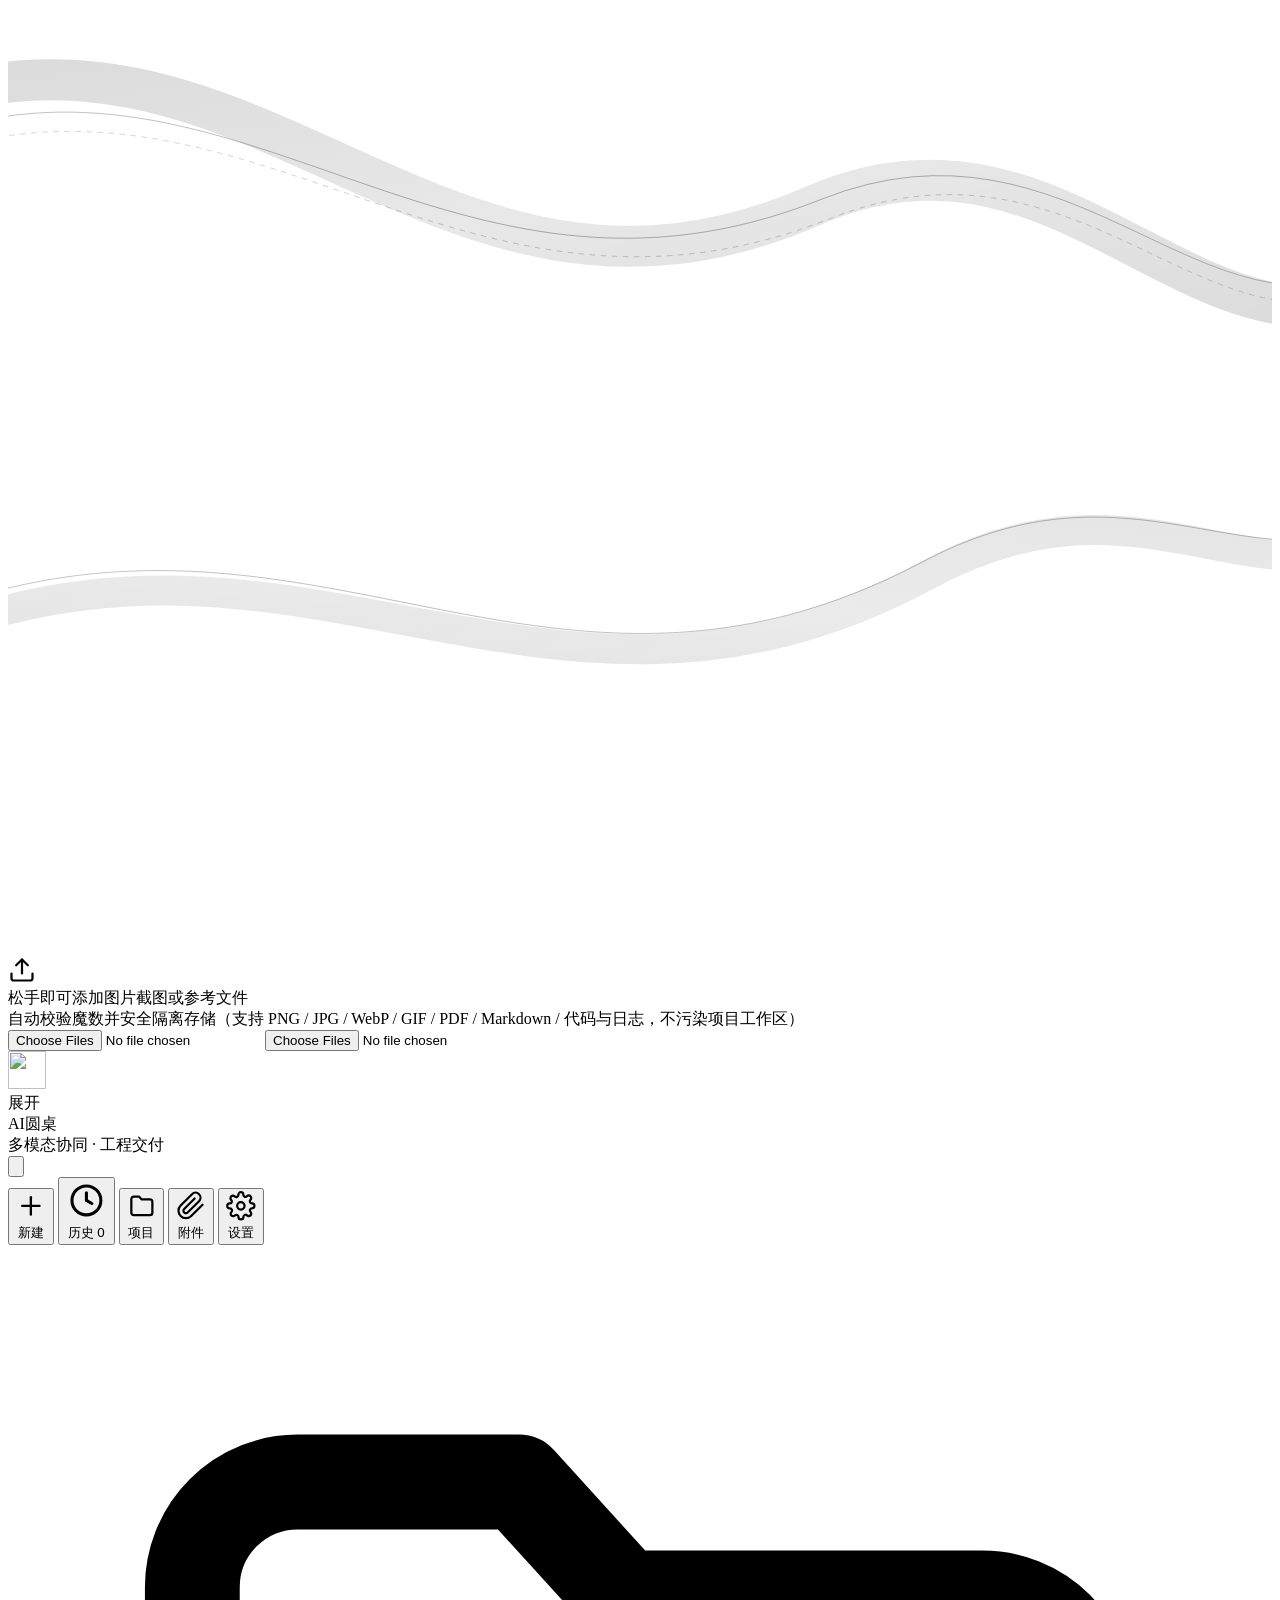
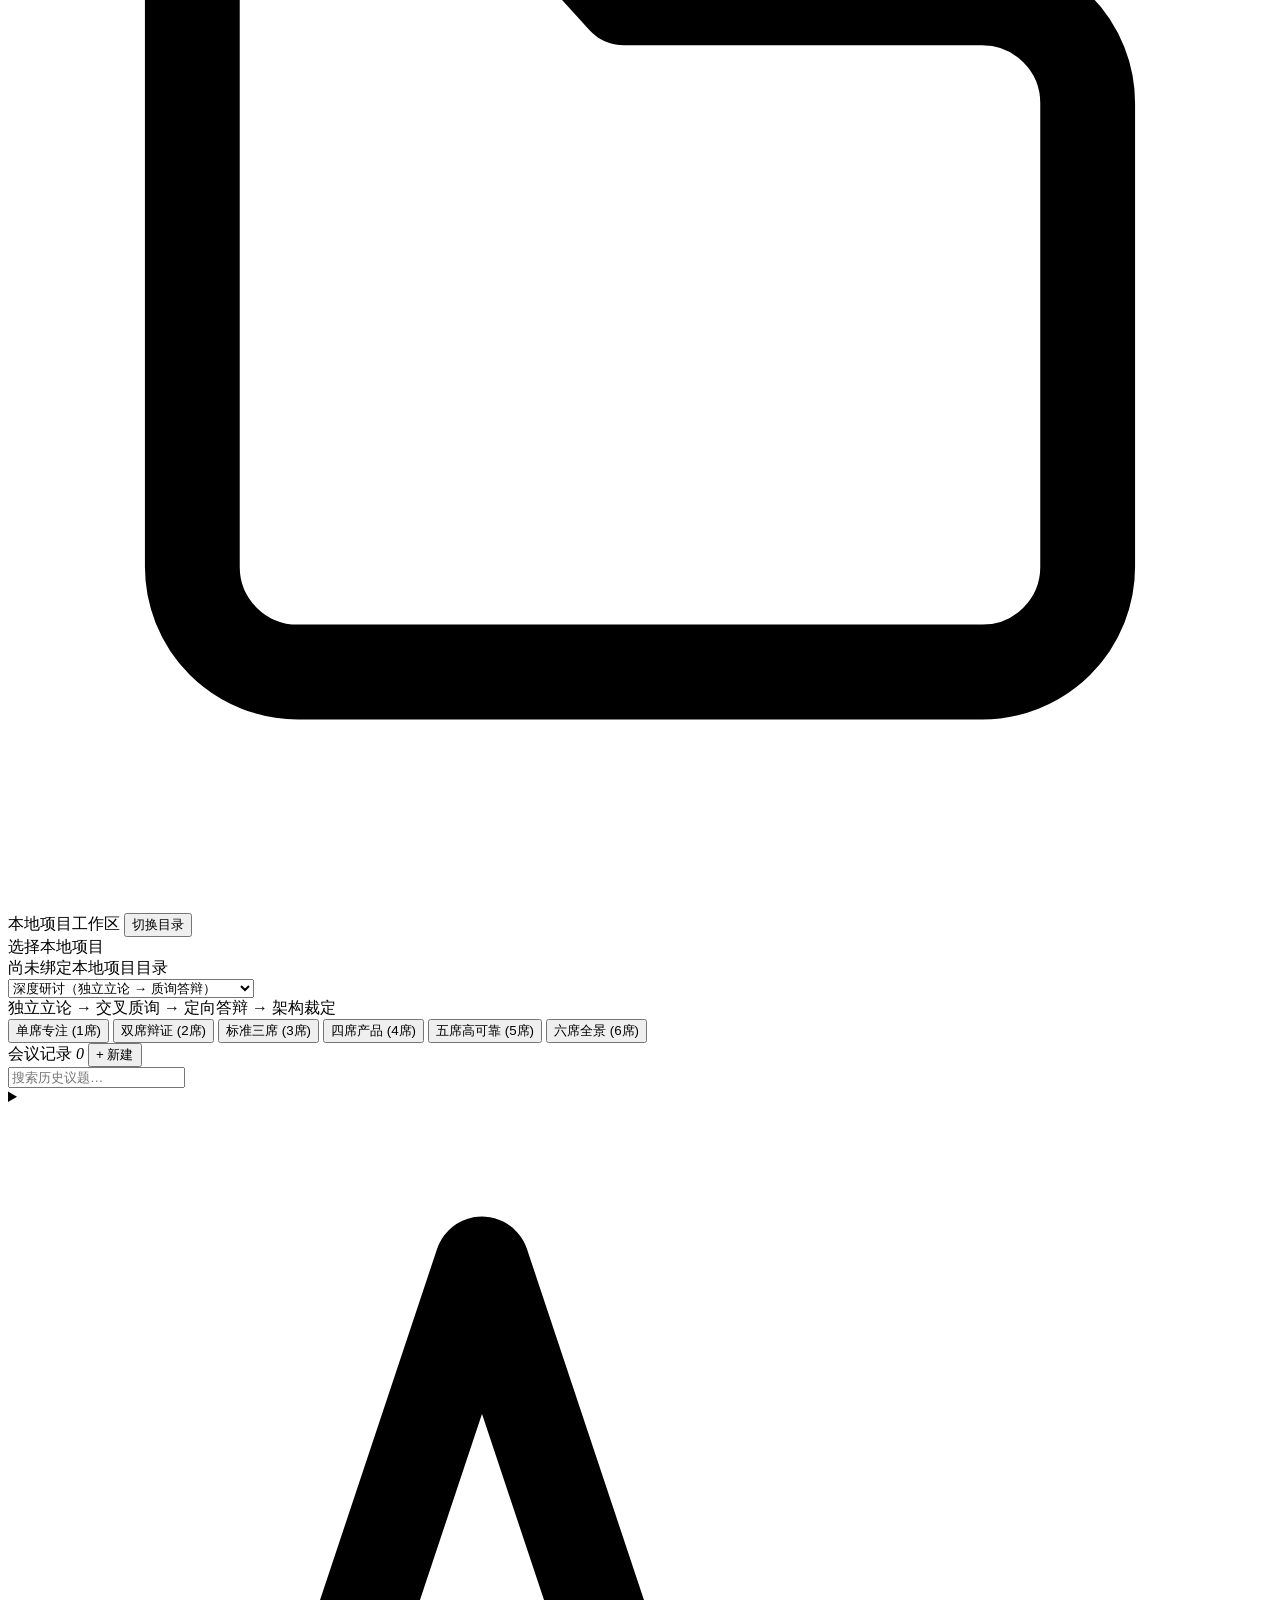
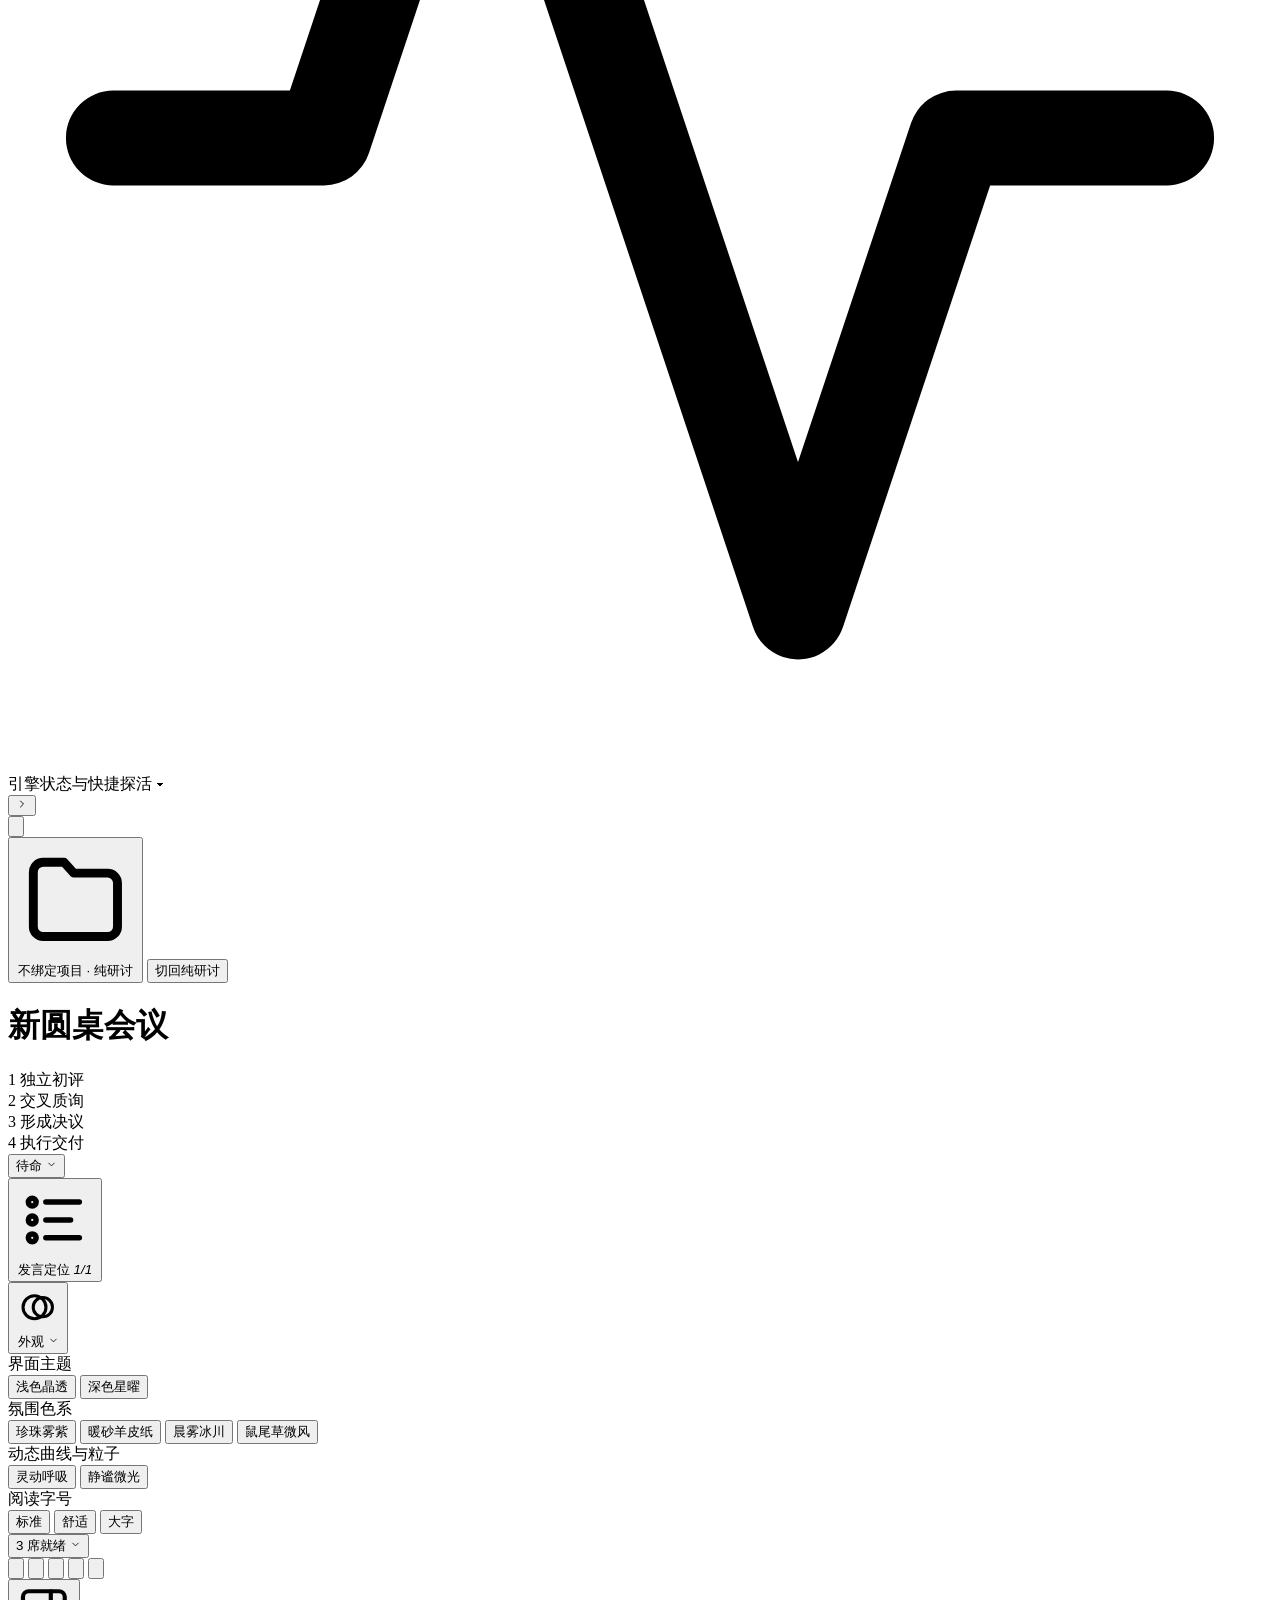
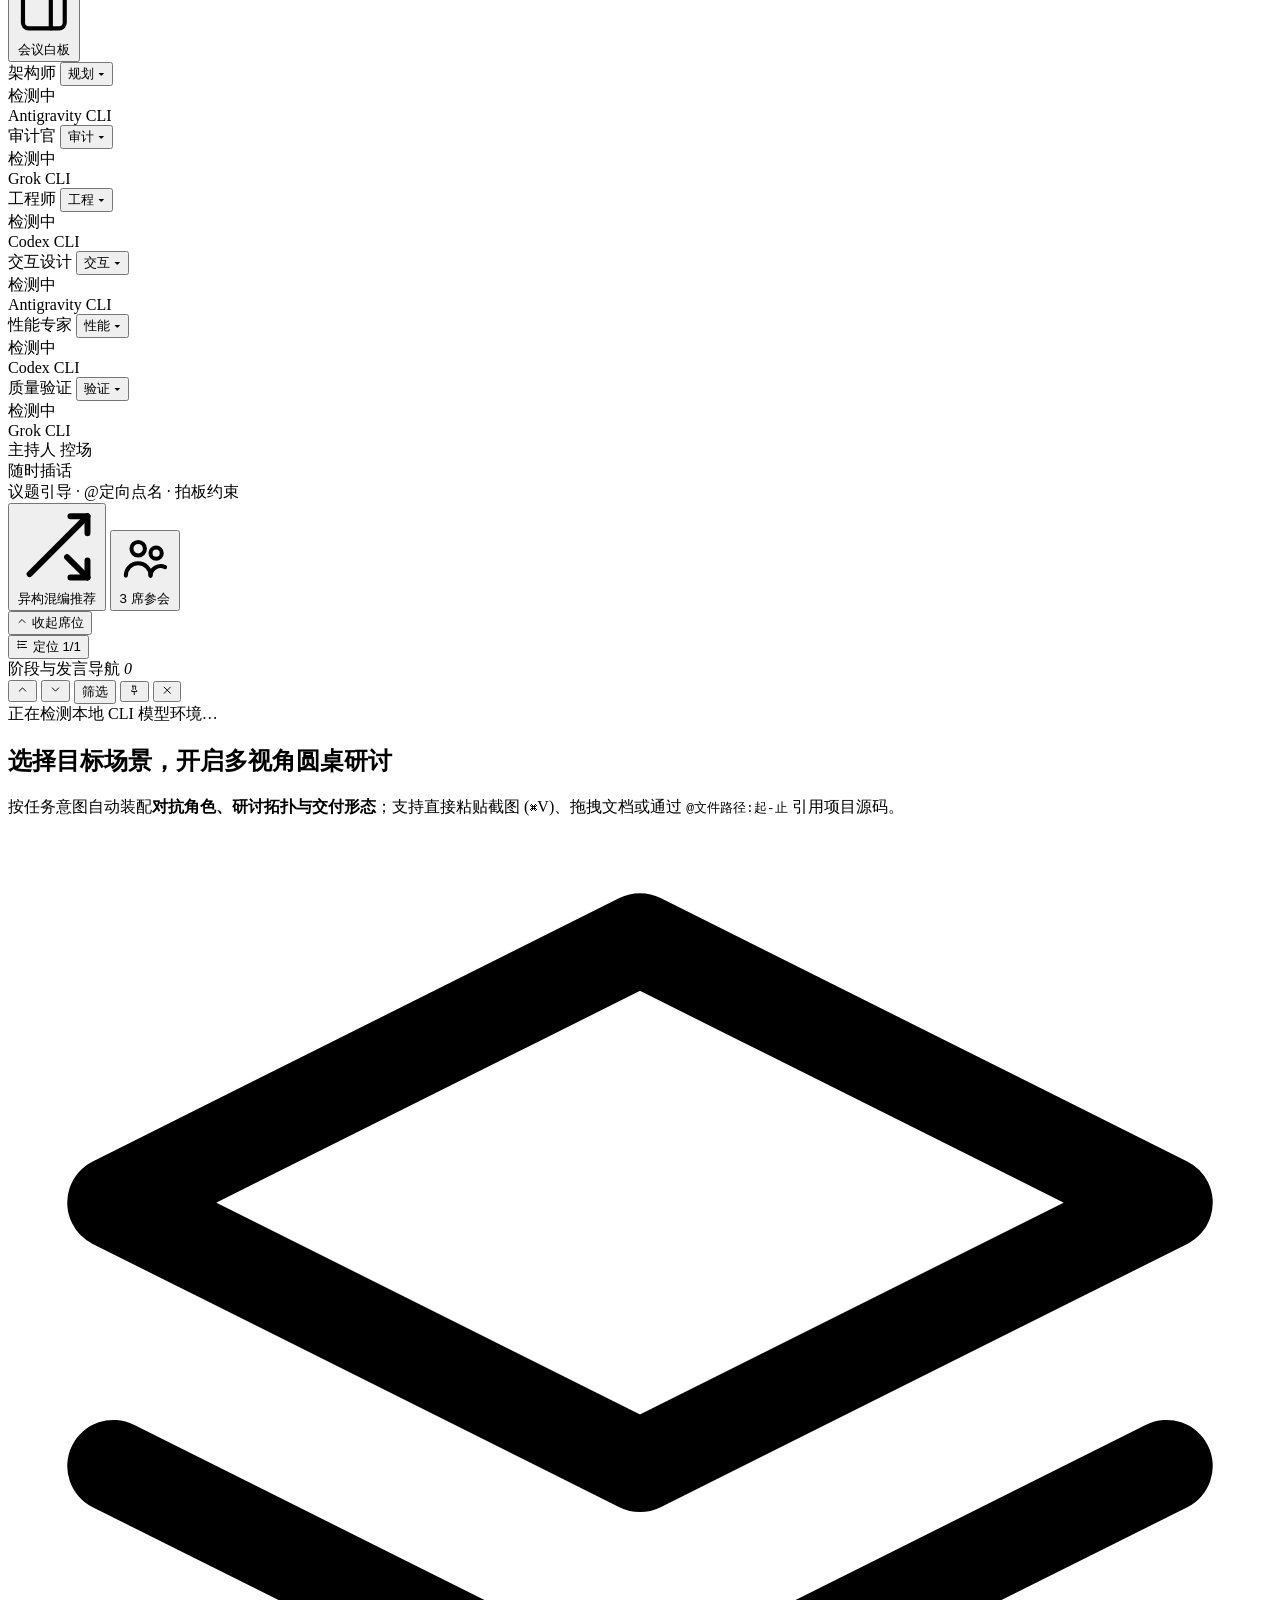
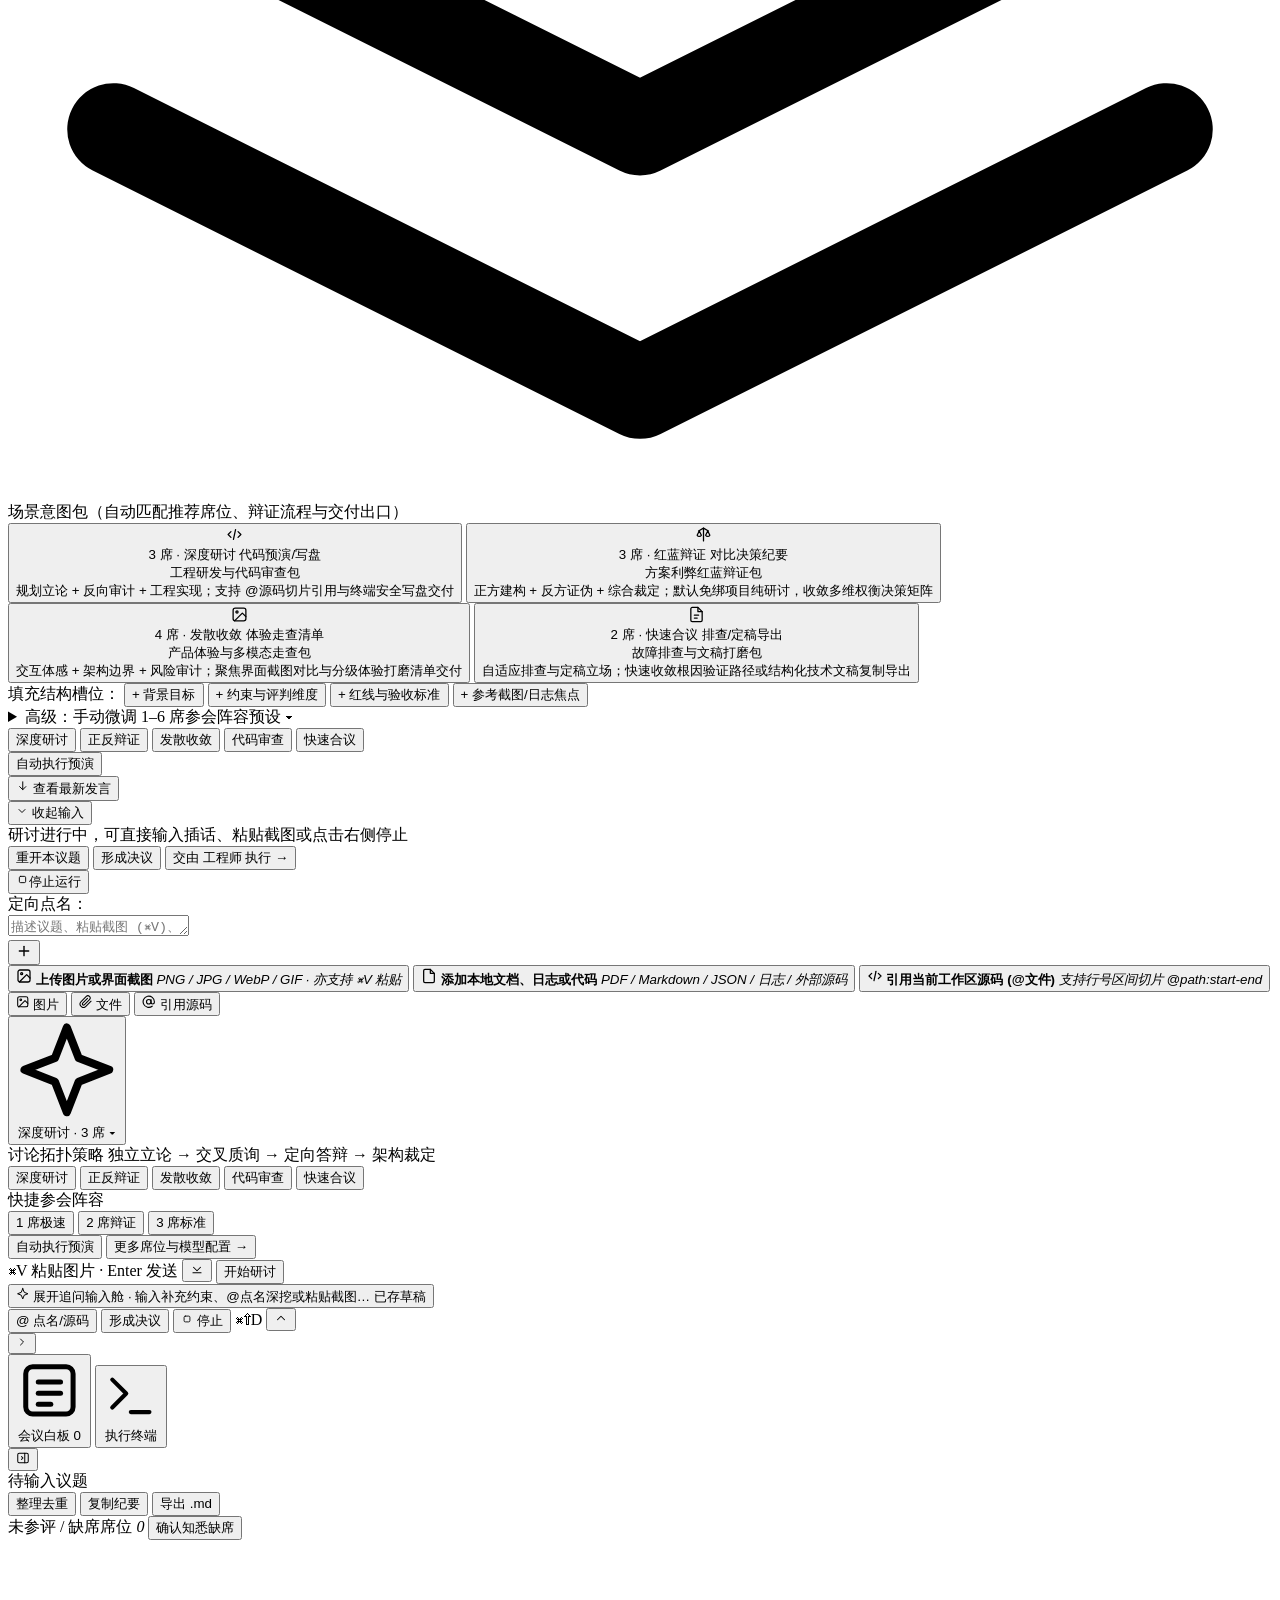
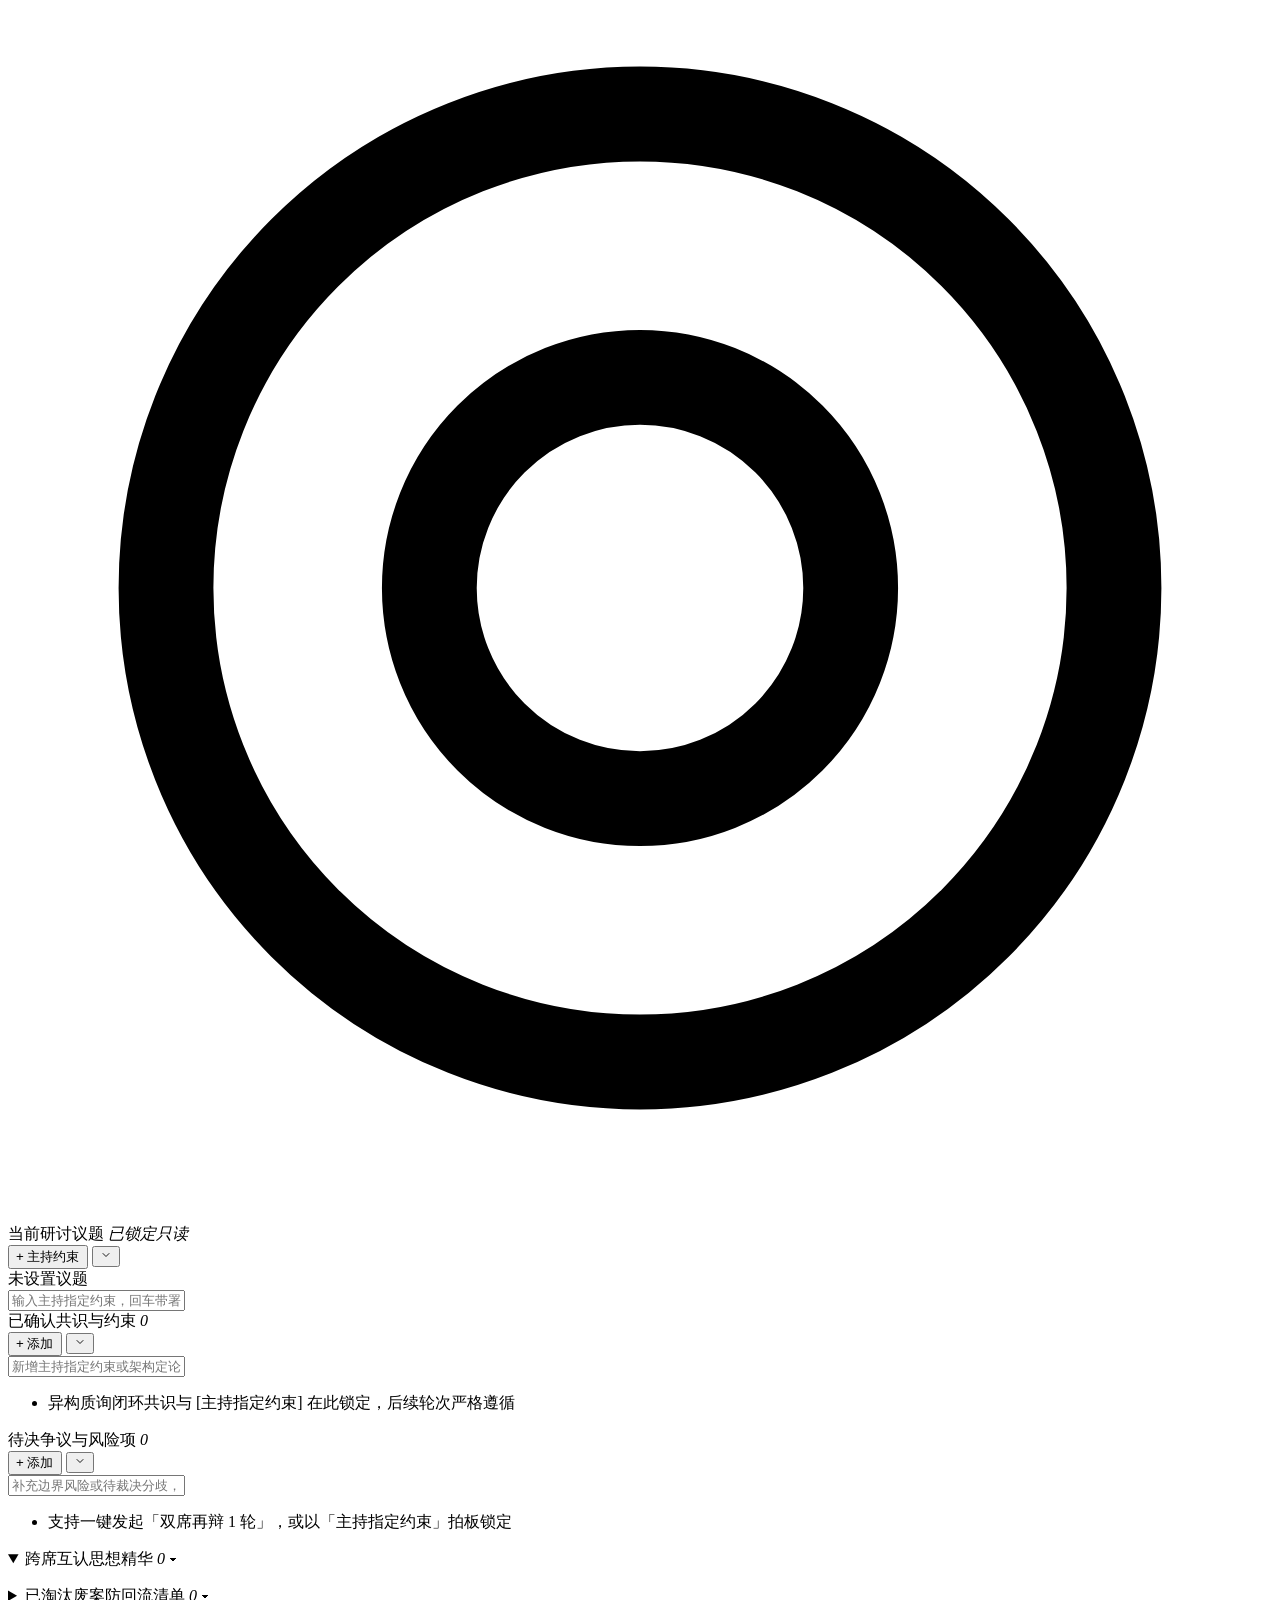
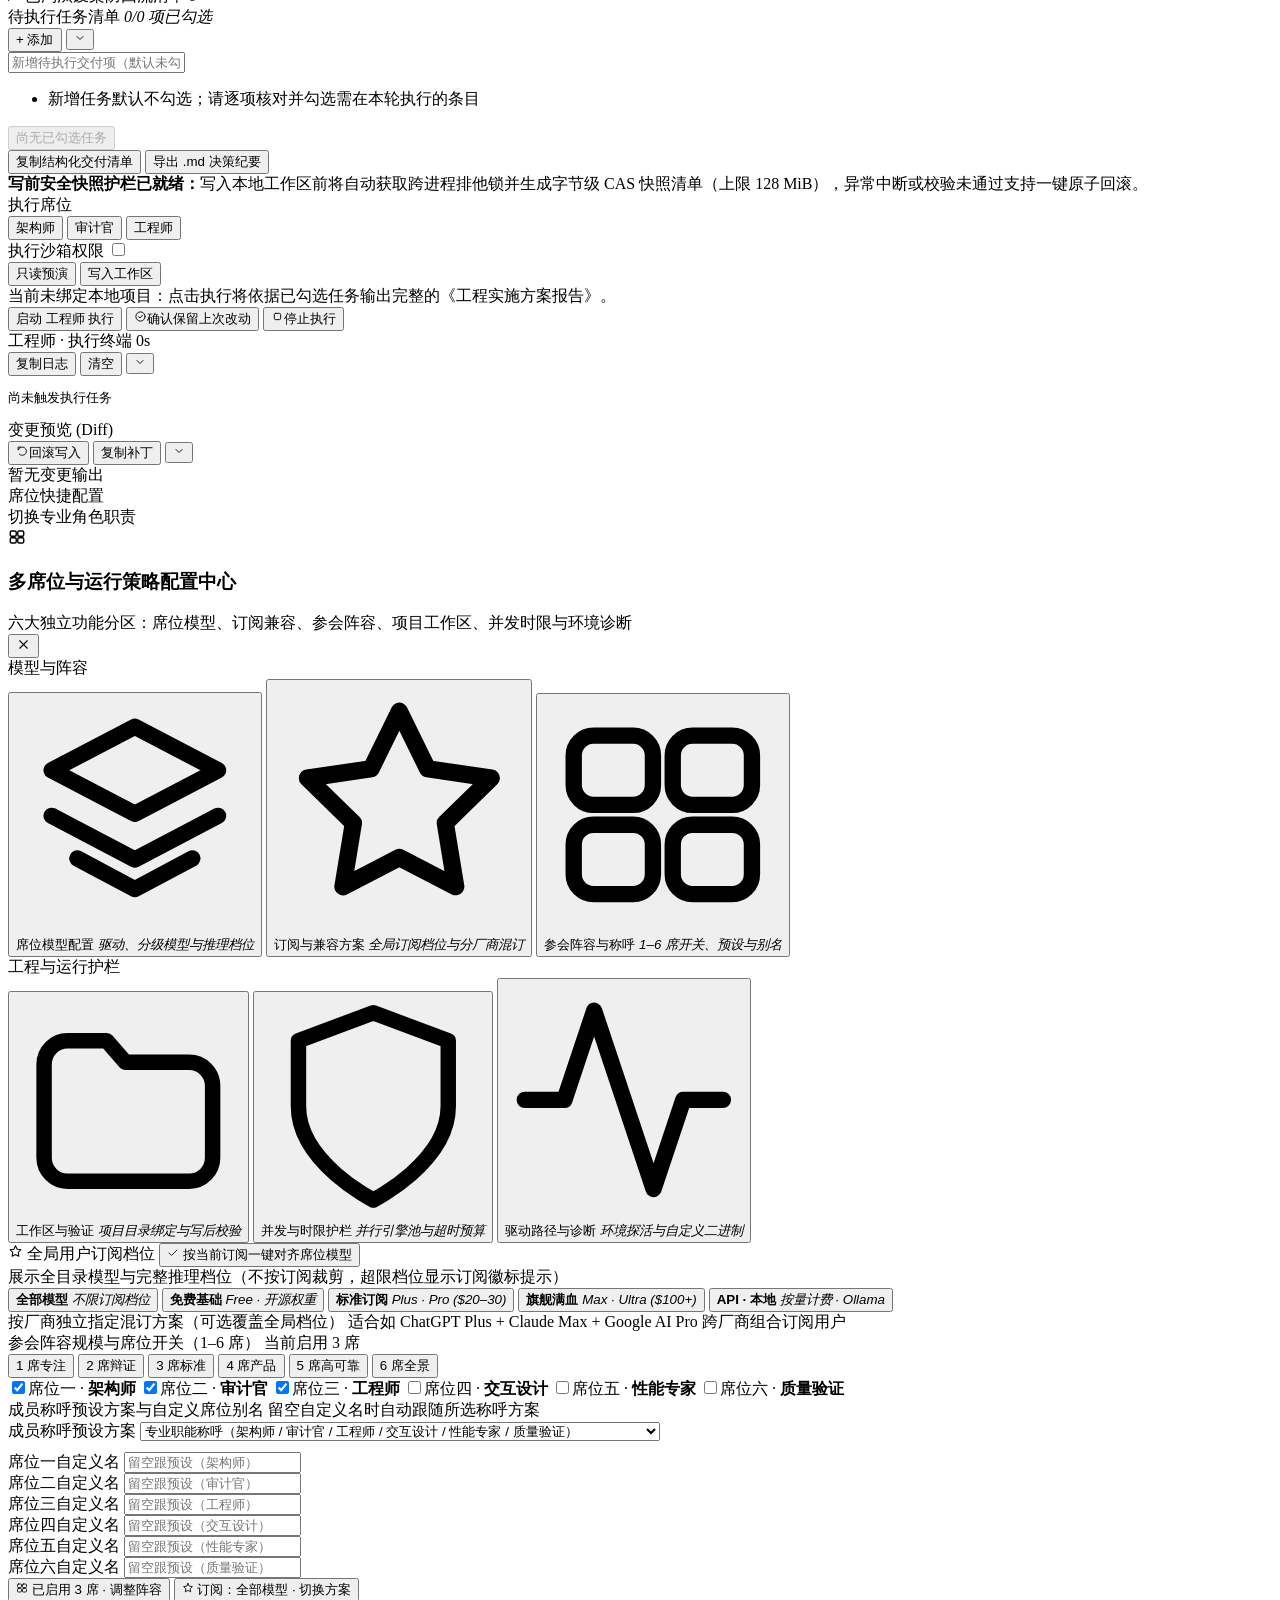
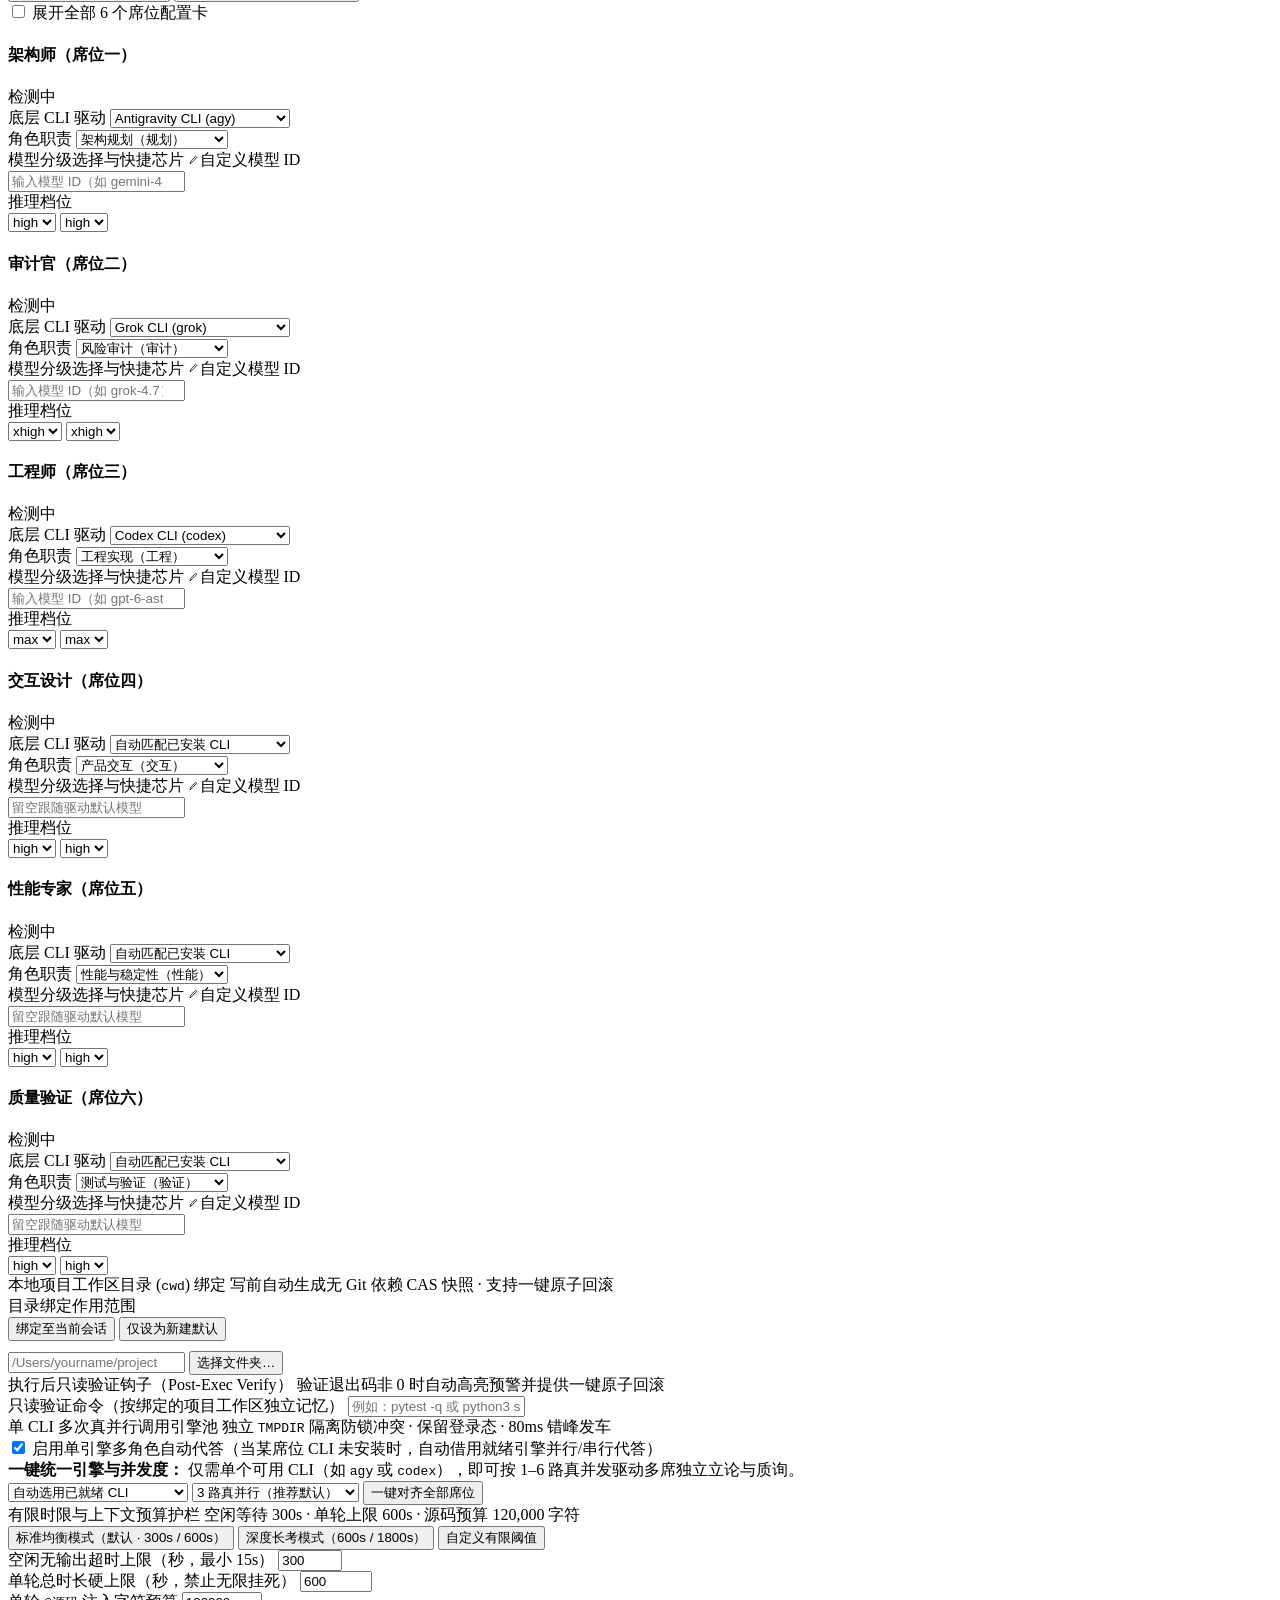
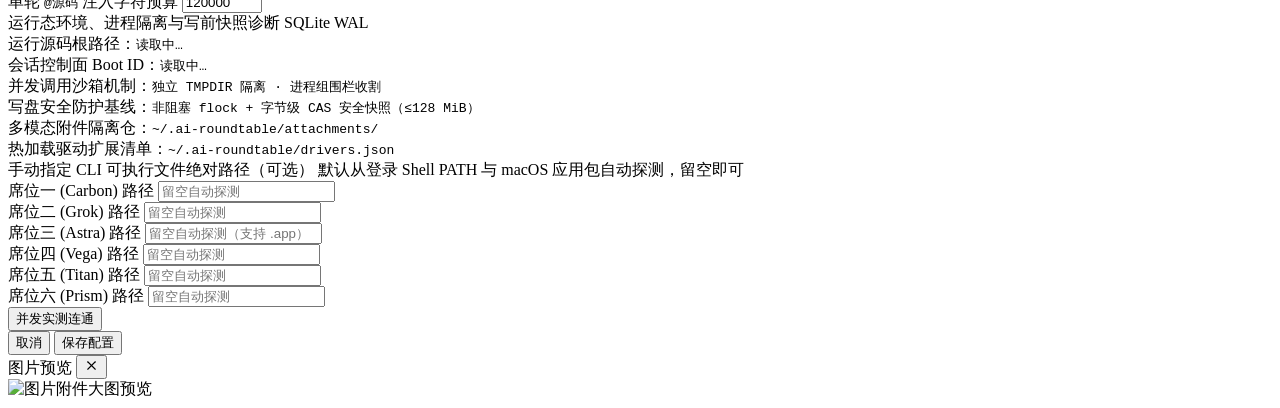
==== commit 59c0010c: "Add challenger sign-off, delta-guarded decision briefs, and refreshed GitHub showcase - Enforce 3-st" ====
--- a/frontend/index.html
+++ b/frontend/index.html
@@ -1207,6 +1207,19 @@
           </div>
         </div>
 
+        <!-- 跨席互认思想精华谱系区（有跨席吸收亮点时自动浮现，直观呈现多 AI 思维碰撞火花） -->
+        <details class="wb-card wb-zone-absorbed hidden" id="wbCardAbsorbed" open>
+          <summary class="wb-abandoned-summary">
+            <span class="wb-card-title">
+              <span class="wb-zone-indicator zone-violet"></span>
+              <span>跨席互认思想精华</span>
+              <em id="wbAbsorbedCount" class="wb-sec-count">0</em>
+            </span>
+            <span class="fold-caret" aria-hidden="true">▾</span>
+          </summary>
+          <ul id="wbAbsorbedList" class="wb-abandoned-list wb-absorbed-list"></ul>
+        </details>
+
         <!-- 负面清单归档区：已确认放弃与证伪淘汰方案（有淘汰项时自动浮现，默认折叠不占屏） -->
         <details class="wb-card wb-zone-abandoned hidden" id="wbCardAbandoned">
           <summary class="wb-abandoned-summary">
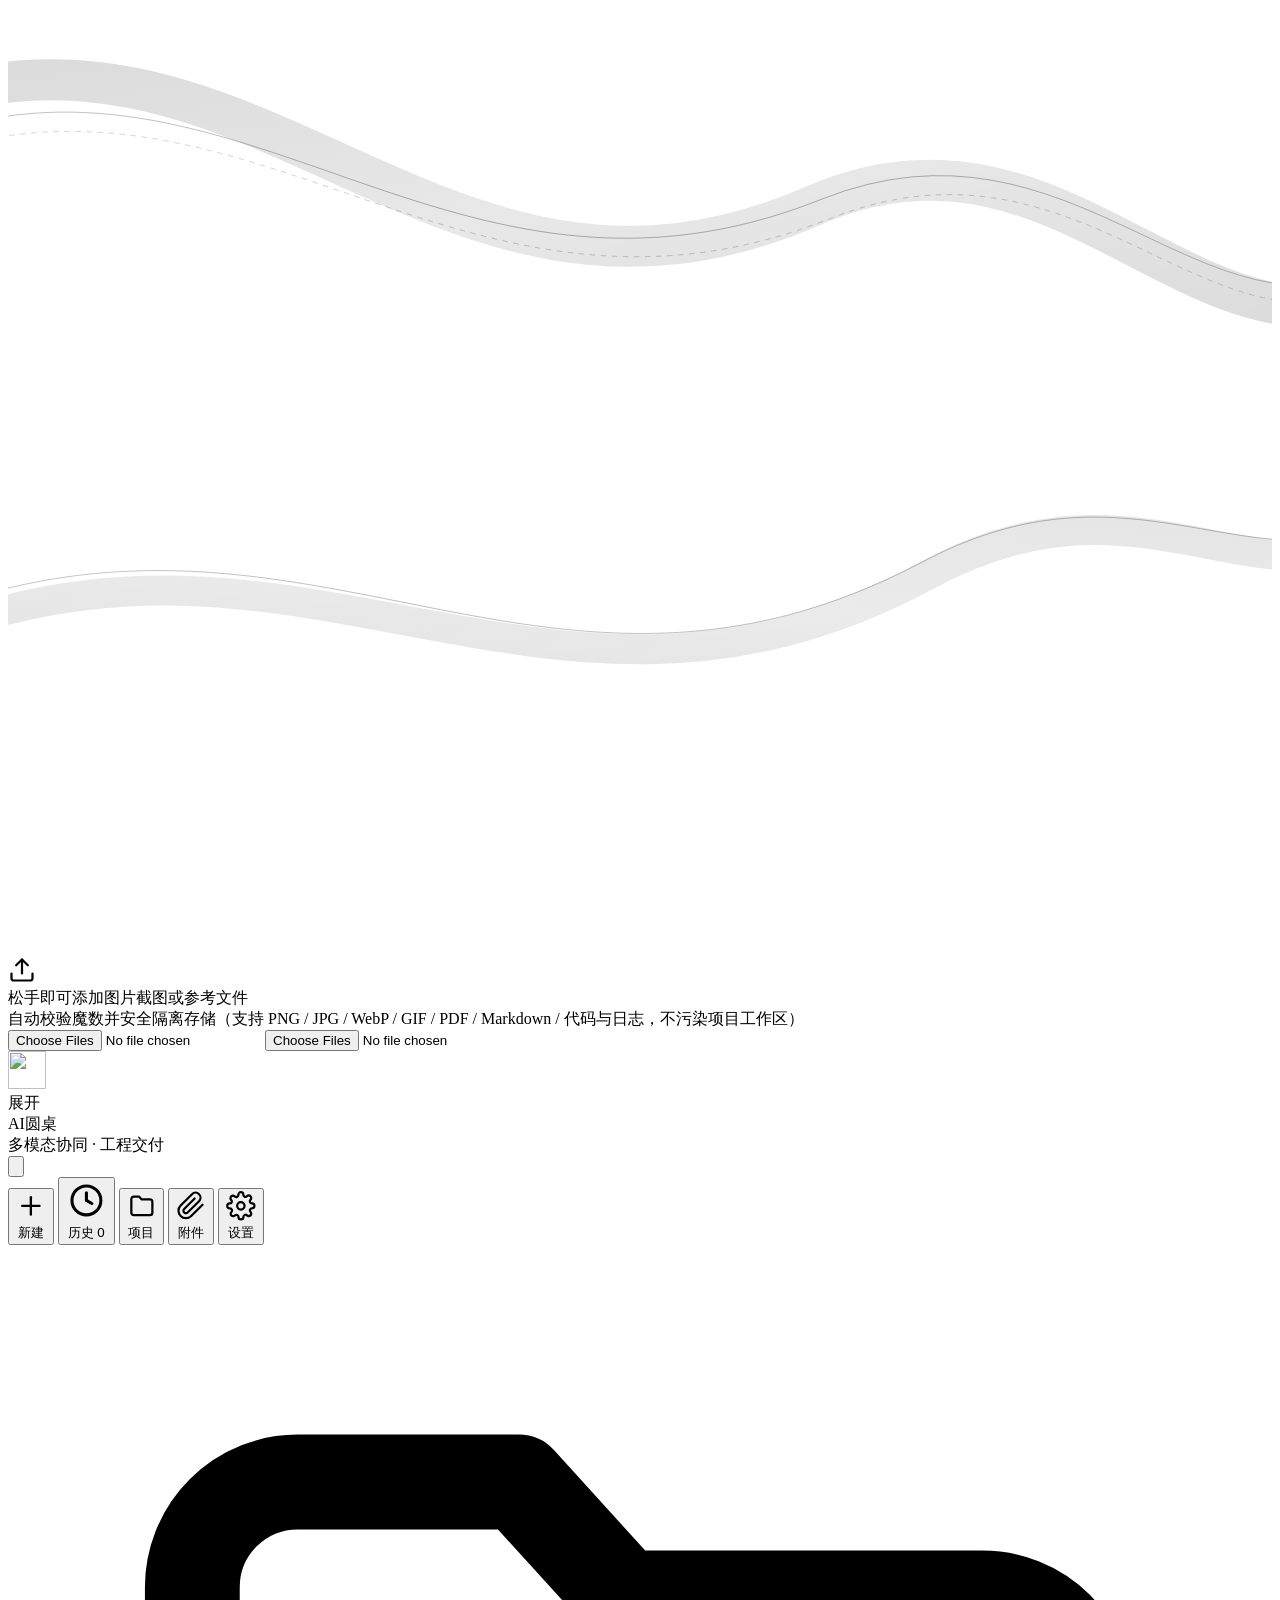
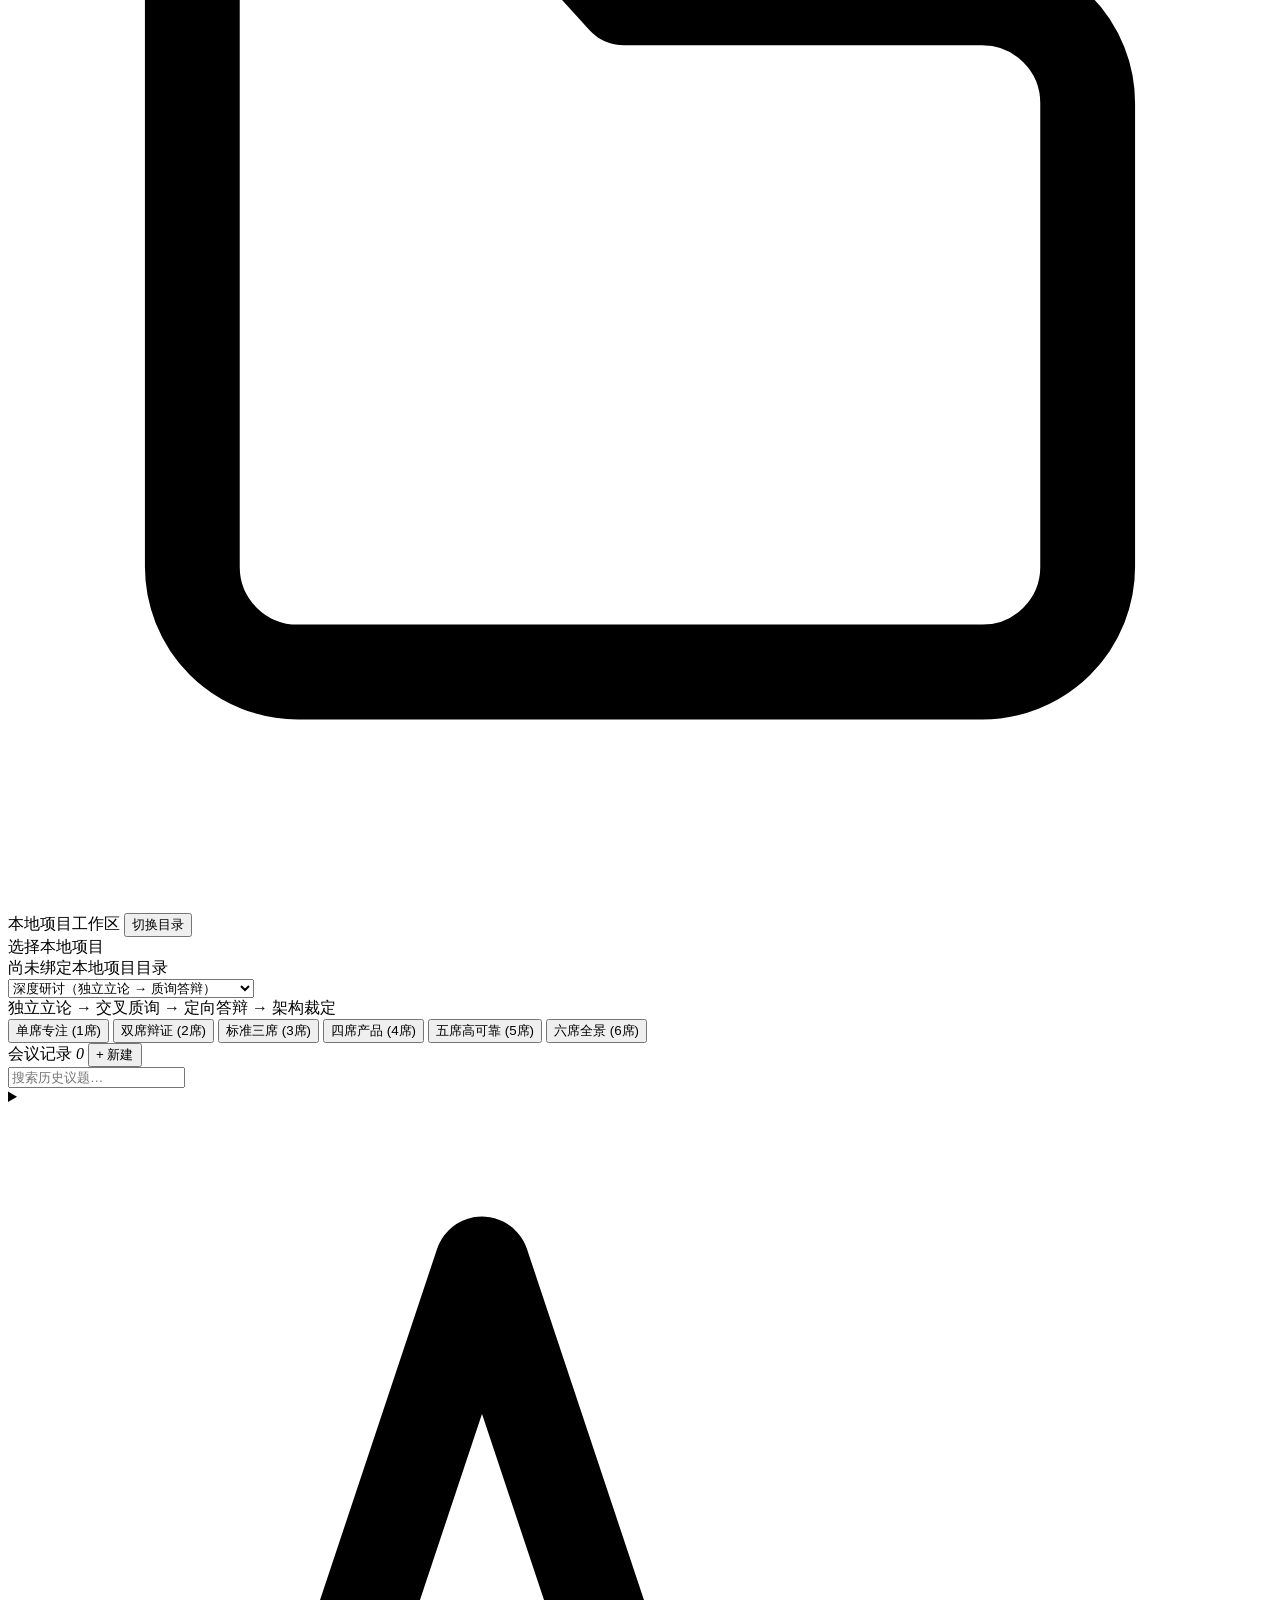
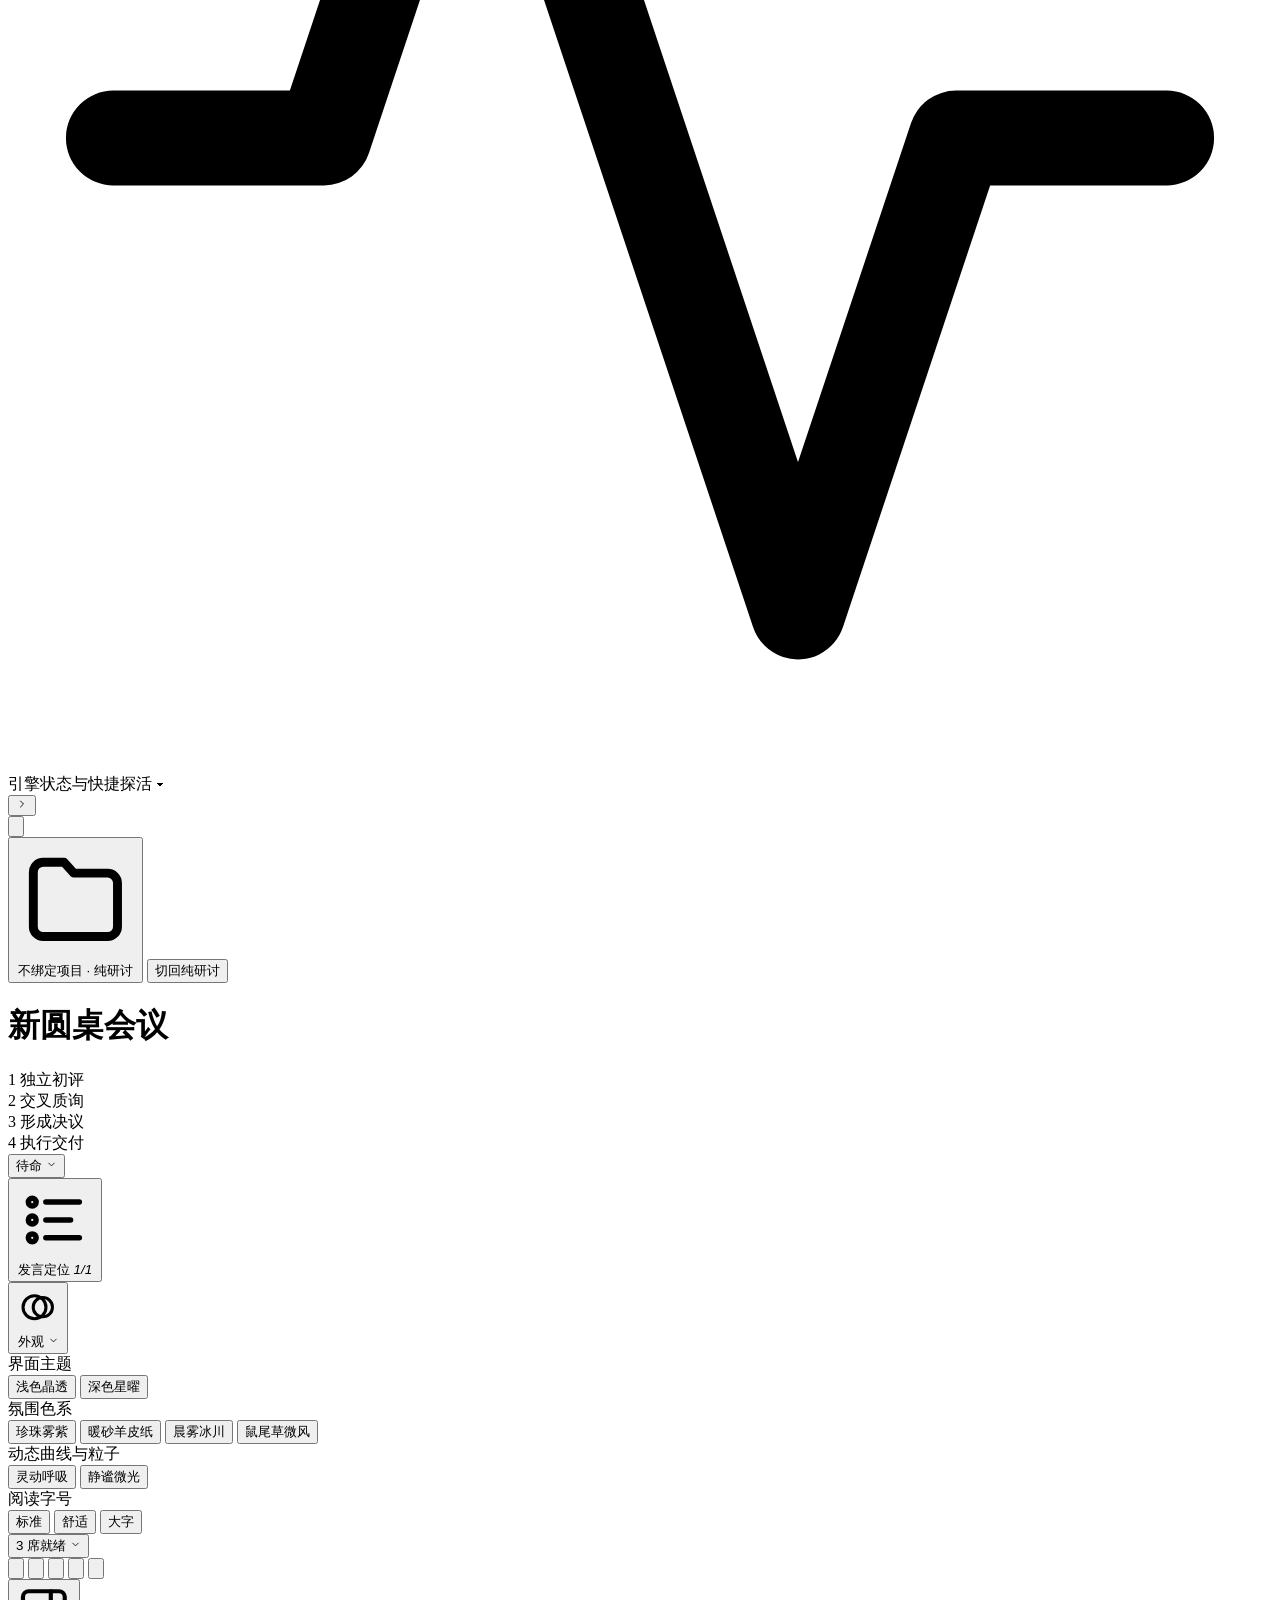
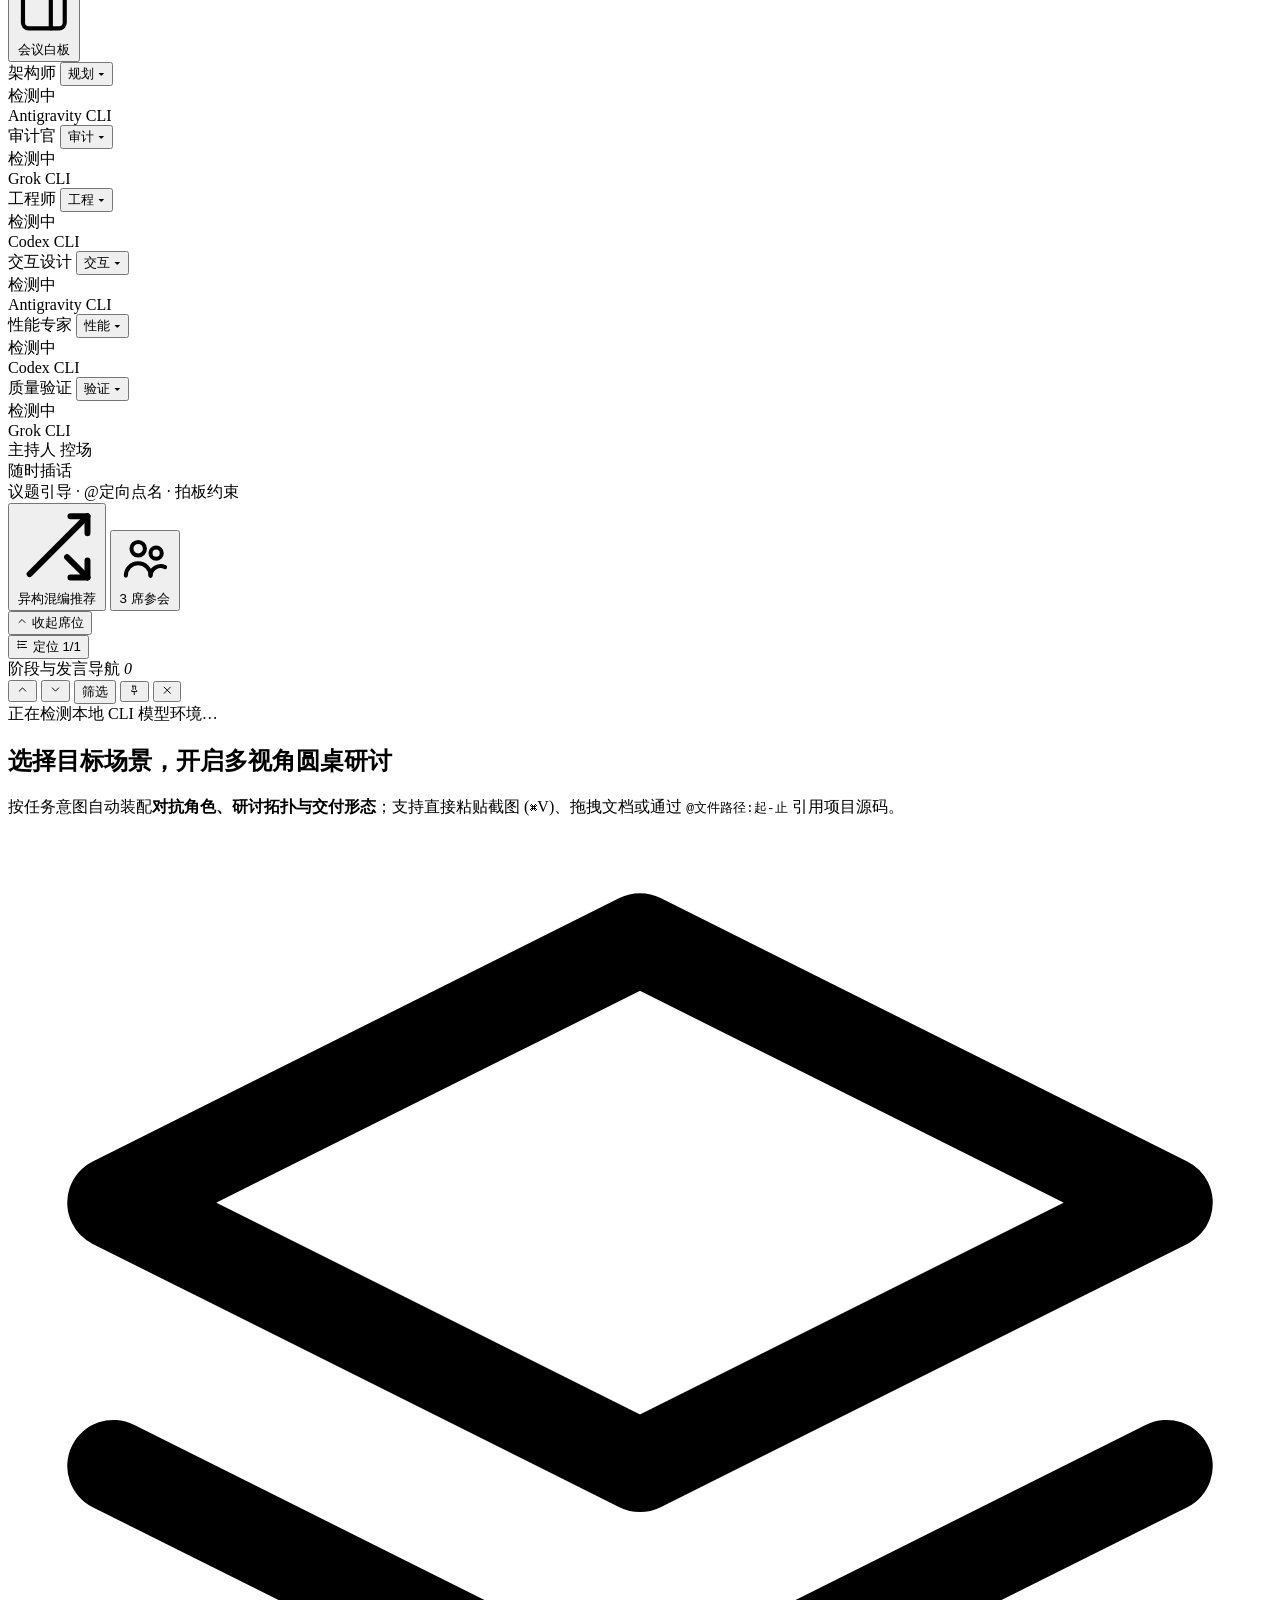
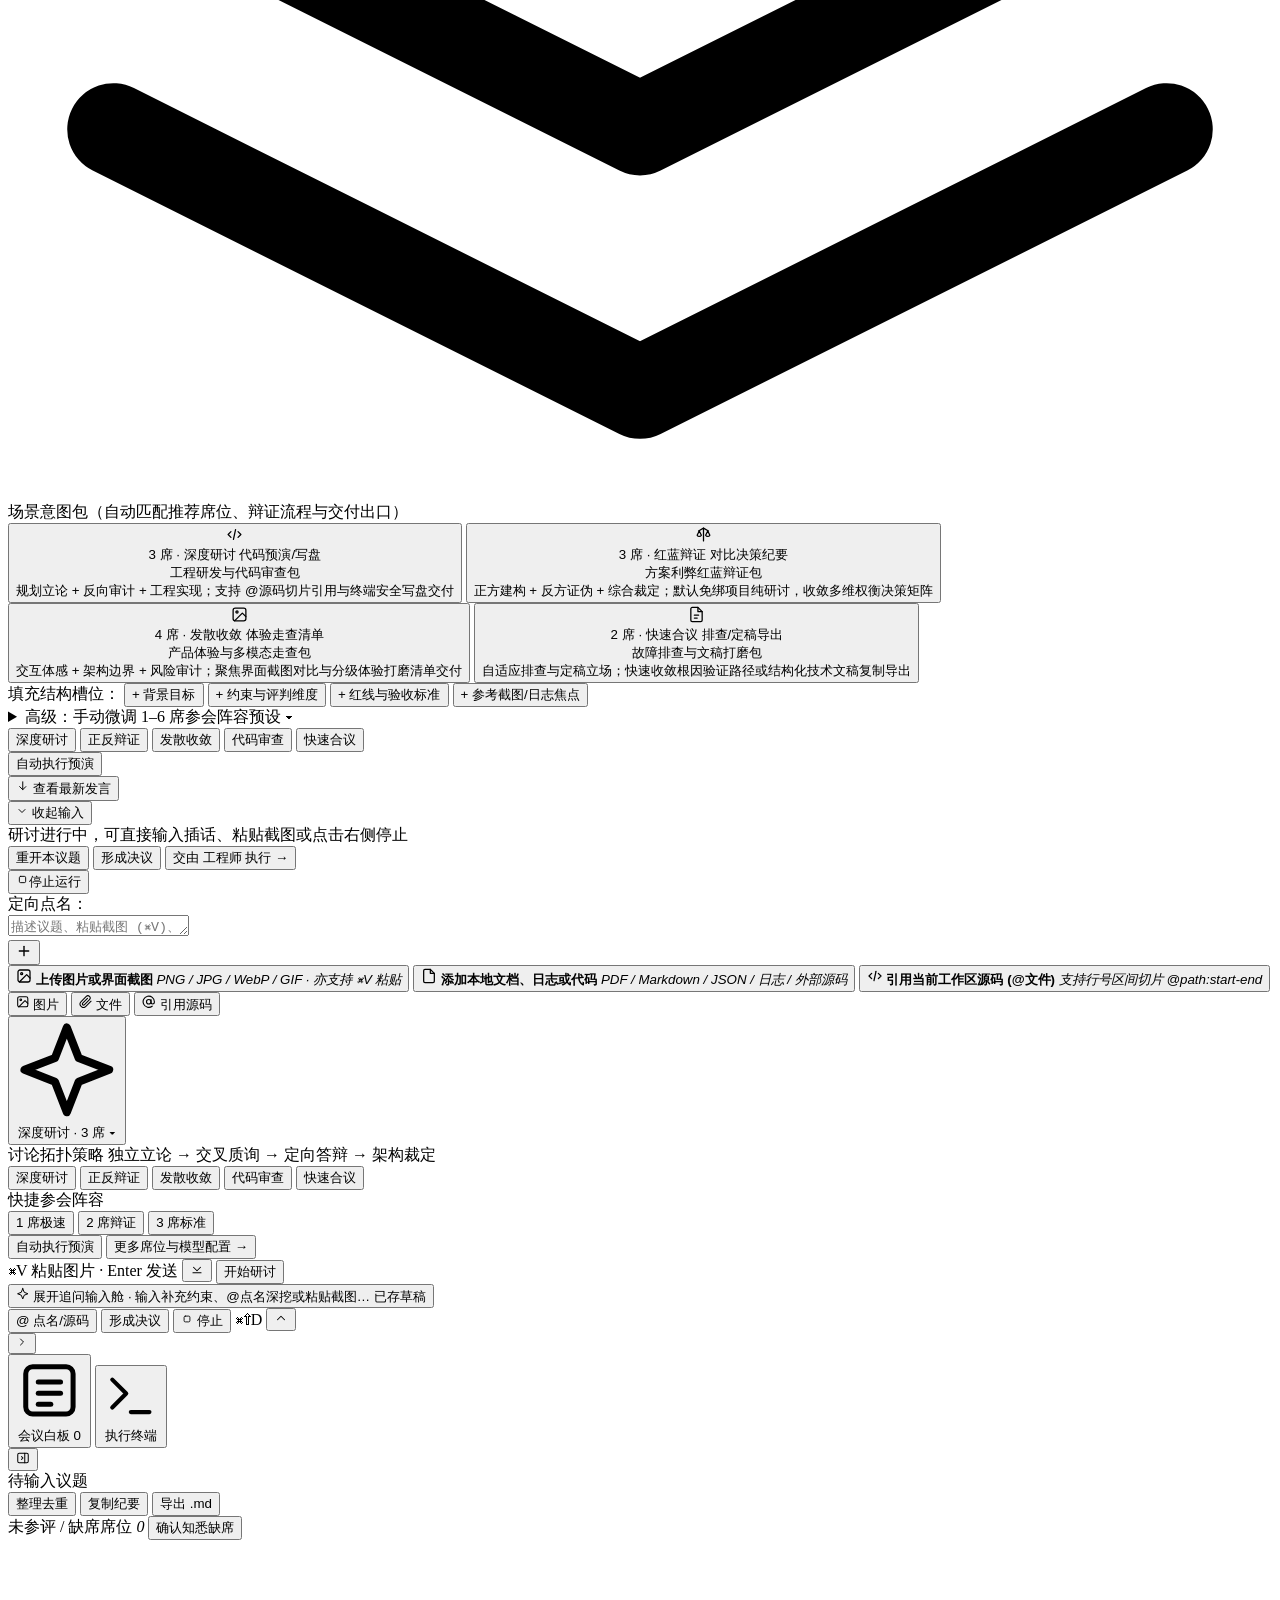
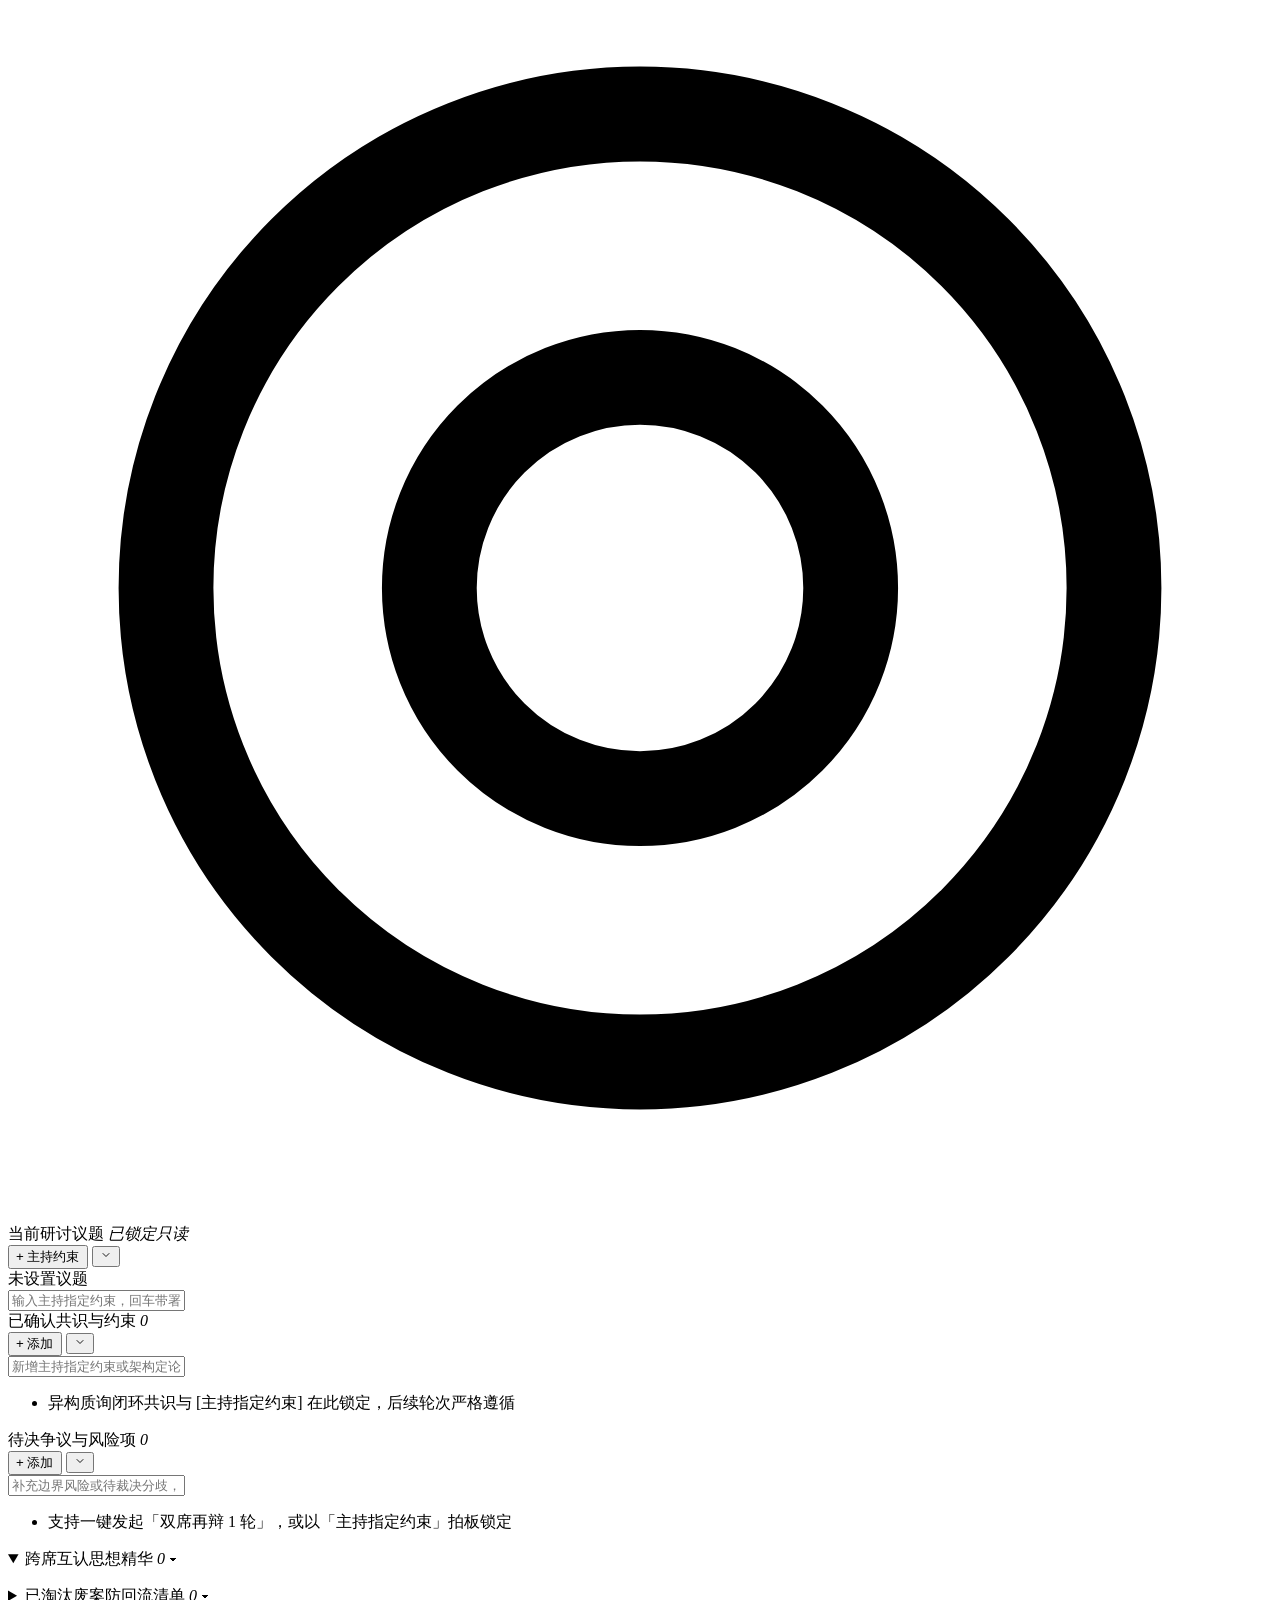
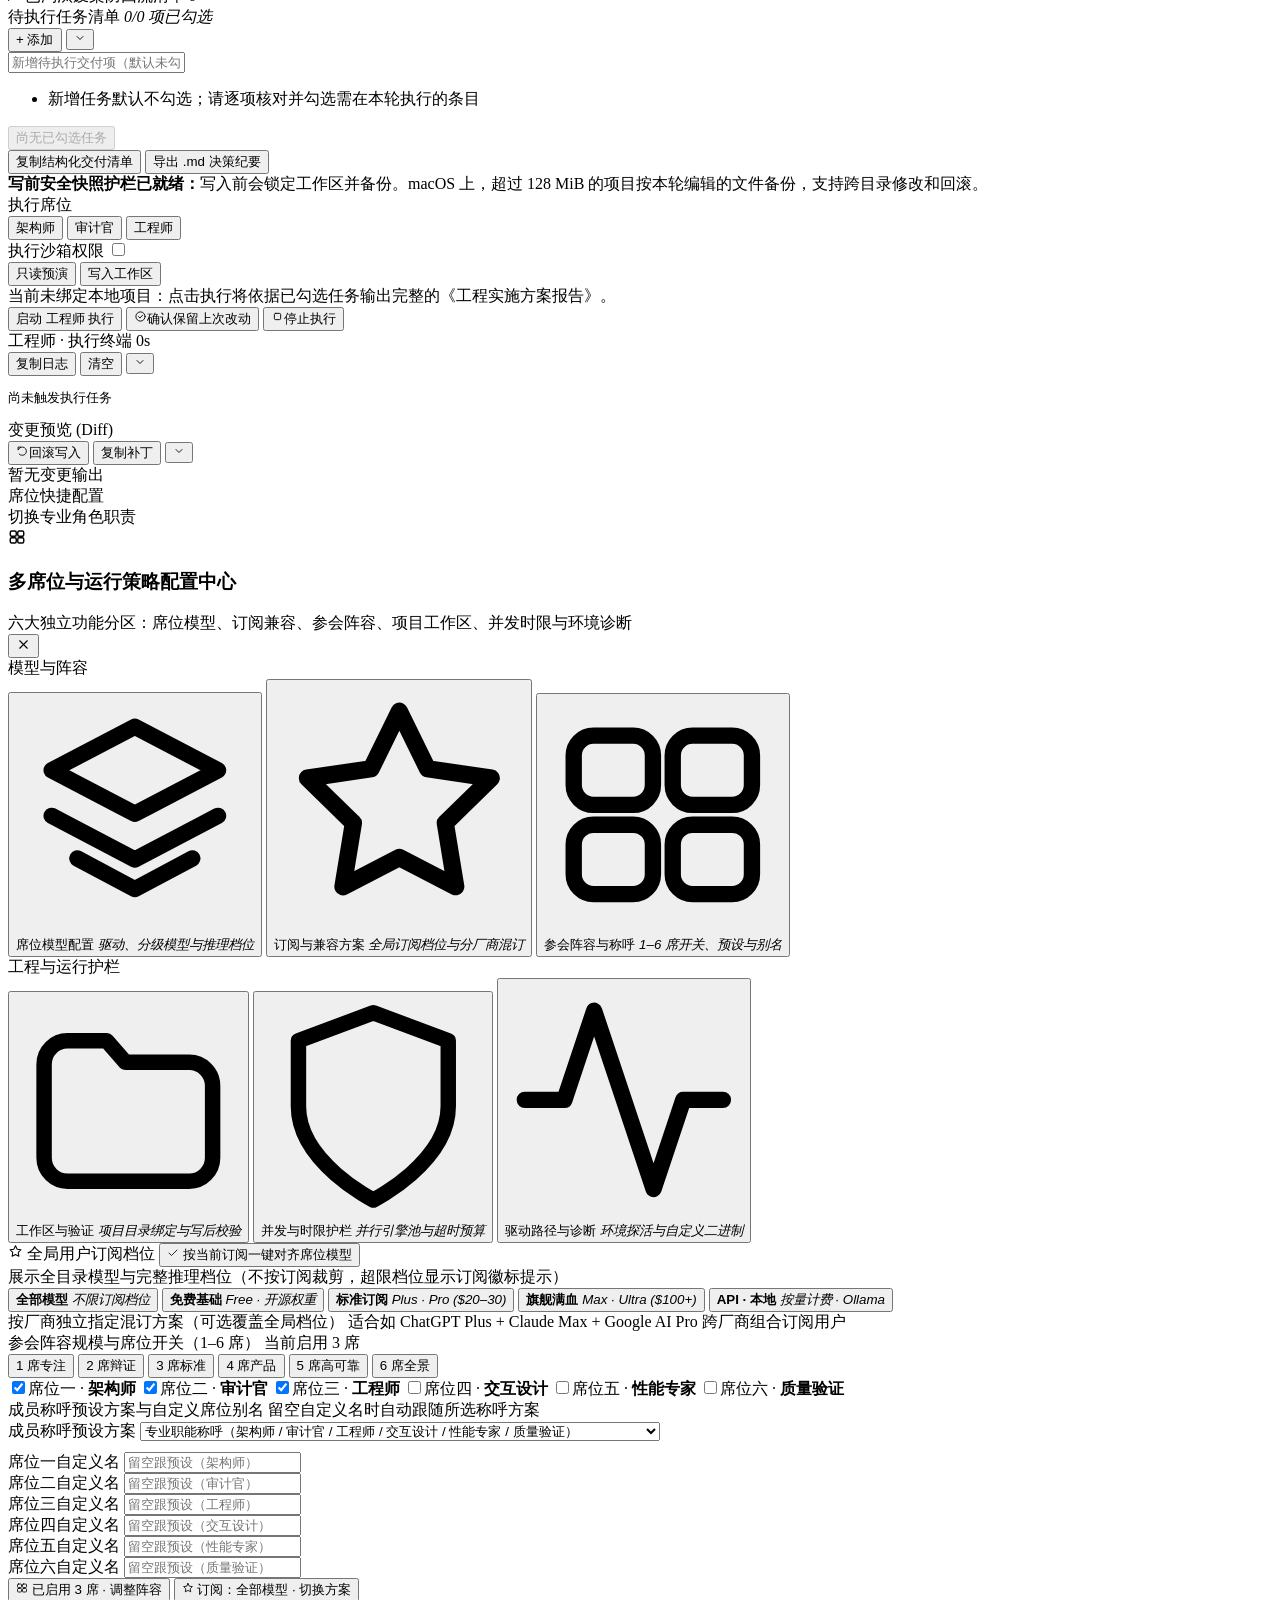
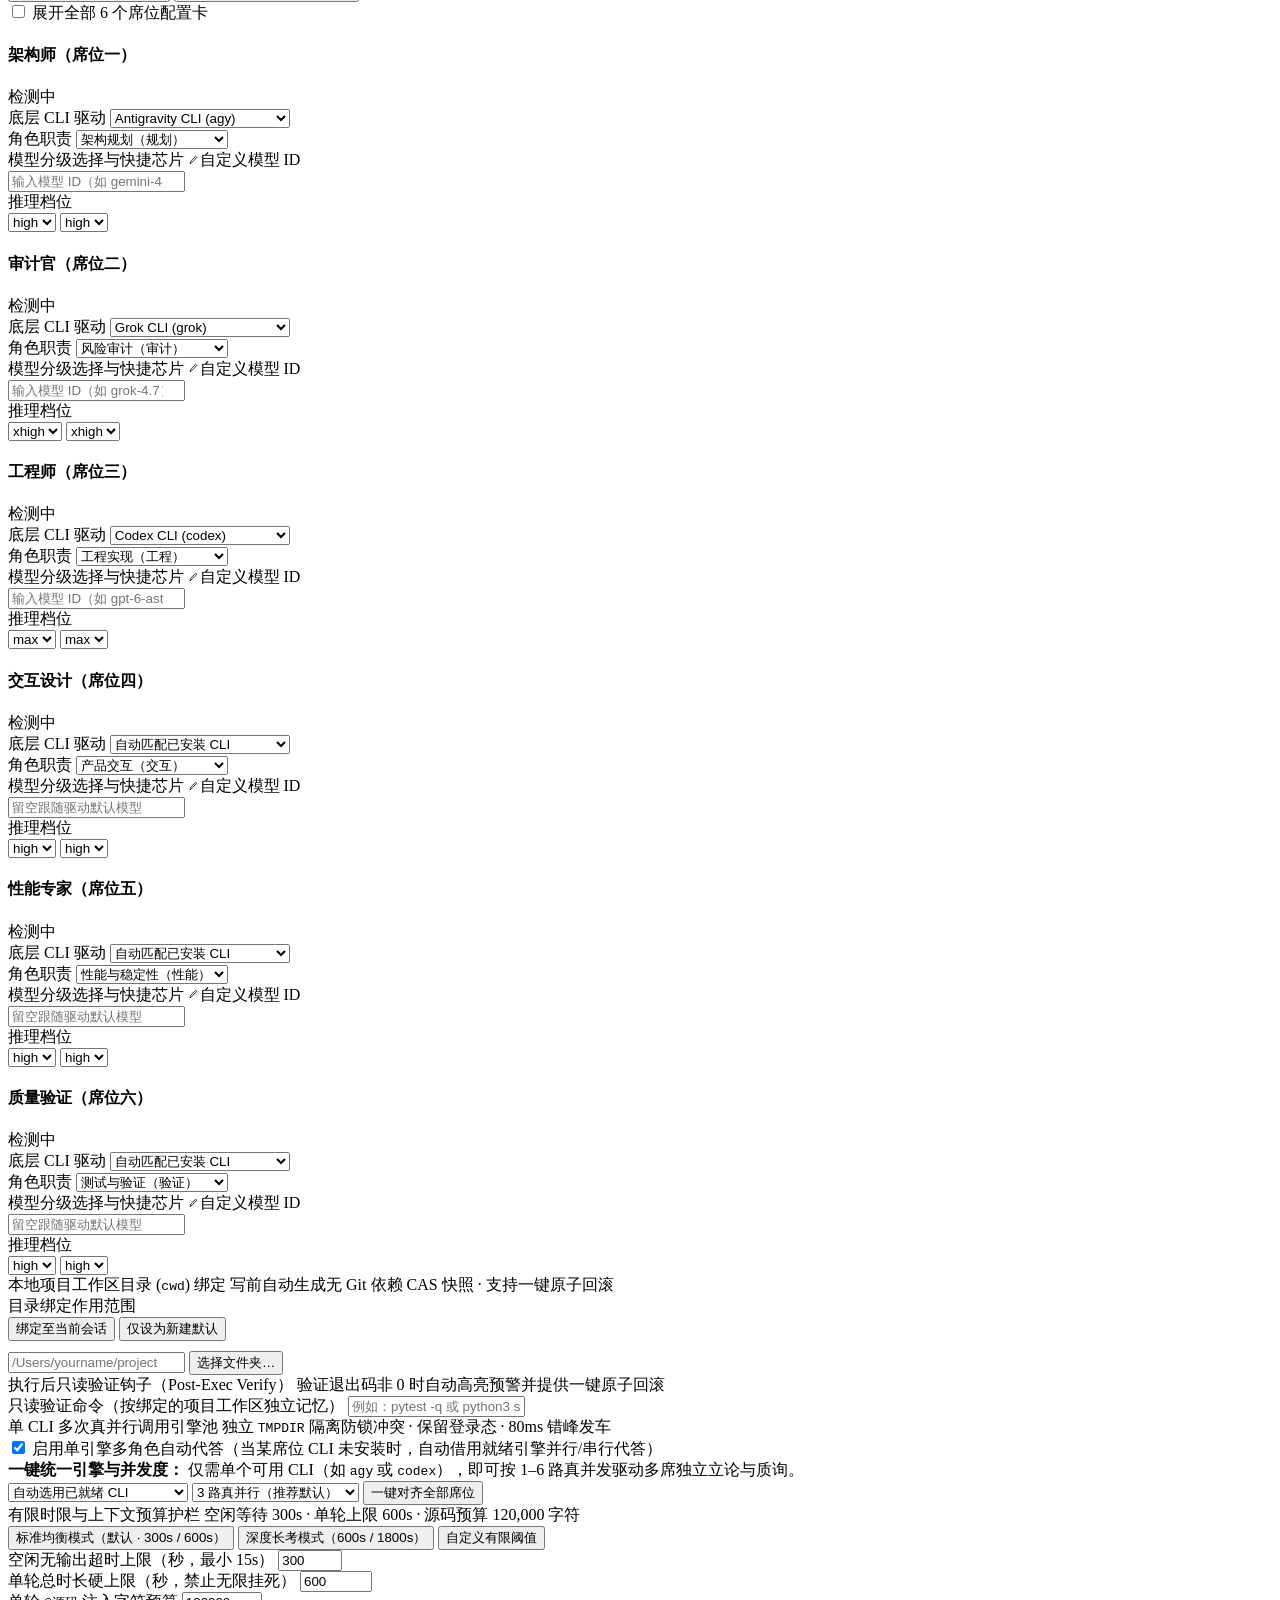
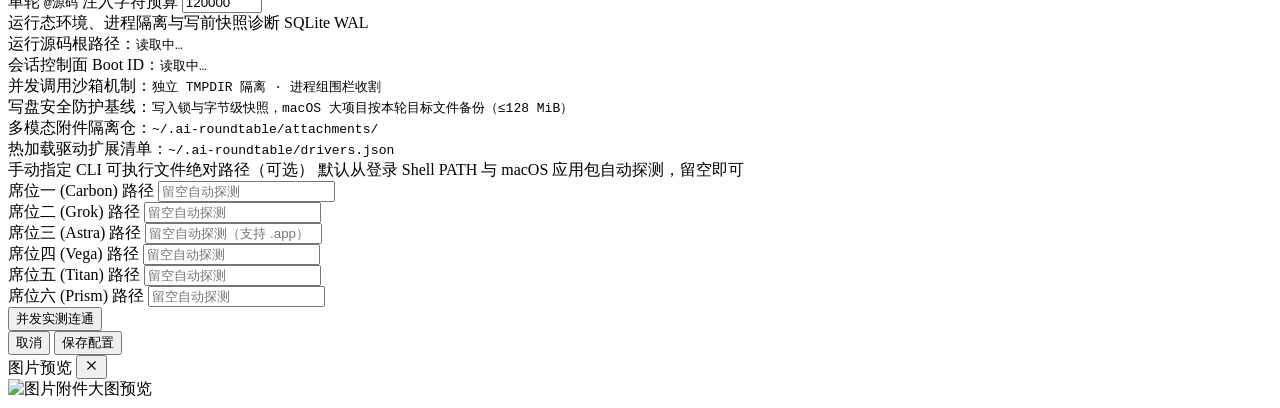
==== commit 79fc5158: "Sync desktop support for large projects, attachments, and Neon Bind and search full projects, with t" ====
--- a/frontend/index.html
+++ b/frontend/index.html
@@ -73,7 +73,7 @@
 
   <!-- 隐藏原生多模态文件选择器（兼容 WKWebView NSOpenPanel 与桌面浏览器） -->
   <input type="file" id="v4HiddenImageInput" class="hidden" accept="image/png,image/jpeg,image/webp,image/gif,image/svg+xml" multiple />
-  <input type="file" id="v4HiddenFileInput" class="hidden" accept="image/*,.pdf,.md,.markdown,.txt,.log,.csv,.tsv,.json,.yaml,.yml,.toml,.xml,.py,.js,.mjs,.ts,.tsx,.jsx,.vue,.svelte,.html,.css,.scss,.m,.mm,.swift,.c,.cc,.cpp,.h,.hpp,.rs,.go,.java,.kt,.rb,.php,.sh,.sql" multiple />
+  <input type="file" id="v4HiddenFileInput" class="hidden" accept="image/*,.pdf,.xlsx,.zip,.md,.markdown,.txt,.log,.csv,.tsv,.json,.yaml,.yml,.toml,.xml,.py,.js,.mjs,.ts,.tsx,.jsx,.vue,.svelte,.html,.css,.scss,.m,.mm,.swift,.c,.cc,.cpp,.h,.hpp,.rs,.go,.java,.kt,.rb,.php,.sh,.sql" multiple />
 
   <!-- 默认启用 left-collapsed 72px 紧凑图标轨（点左上图标或按 ⌘B 展开完整侧栏） -->
   <div class="app-shell left-collapsed" id="appShell">
@@ -1272,7 +1272,7 @@
       <div class="wb-pane" id="pane-terminal">
         <div id="execGuardBanner" class="exec-guard-banner hidden" role="alert"></div>
         <div id="execWriteSafetyBanner" class="exec-write-safety-banner hidden" role="note">
-          <strong>写前安全快照护栏已就绪：</strong>写入本地工作区前将自动获取跨进程排他锁并生成字节级 CAS 快照清单（上限 128 MiB），异常中断或校验未通过支持一键原子回滚。
+          <strong>写前安全快照护栏已就绪：</strong>写入前会锁定工作区并备份。macOS 上，超过 128 MiB 的项目按本轮编辑的文件备份，支持跨目录修改和回滚。
         </div>
 
         <div class="exec-mode-box">
@@ -1378,11 +1378,13 @@
       </div>
 
       <datalist id="agyModelPresets">
+        <option value="gemini-4-neon">Gemini 4 Neon · AI Pro / Ultra / API（low ~ xhigh）</option>
         <option value="gemini-4-carbon">Gemini 4 Carbon · AI Ultra / API（low ~ high）</option>
         <option value="gemini-4-argon">Gemini 4 Argon · AI Pro / API（low ~ high）</option>
         <option value="gemini-4-hydrogen">Gemini 4 Hydrogen · Free / Plus / Pro（支持至 xhigh）</option>
         <option value="gemini-3.8-flash">Gemini 3.8 Flash · 极速推理（low ~ high）</option>
         <option value="gemini-3.6-flash">Gemini 3.6 Flash · 支持 minimal ~ high</option>
+        <option value="orchestrator (neon)">Orchestrator (Neon) · AI Pro / Ultra（自动省略 --effort）</option>
         <option value="orchestrator (carbon)">Orchestrator (Carbon) · 自动省略 --effort</option>
         <option value="orchestrator (argon)">Orchestrator (Argon) · 自动省略 --effort</option>
       </datalist>
@@ -2066,7 +2068,7 @@
                 <div><span>运行源码根路径：</span><code id="diagRuntimeCodeRoot">读取中…</code></div>
                 <div><span>会话控制面 Boot ID：</span><code id="diagBootId">读取中…</code></div>
                 <div><span>并发调用沙箱机制：</span><code id="diagIsolationSpec">独立 TMPDIR 隔离 · 进程组围栏收割</code></div>
-                <div><span>写盘安全防护基线：</span><code>非阻塞 flock + 字节级 CAS 安全快照（≤128 MiB）</code></div>
+                <div><span>写盘安全防护基线：</span><code>写入锁与字节级快照，macOS 大项目按本轮目标文件备份（≤128 MiB）</code></div>
                 <div><span>多模态附件隔离仓：</span><code>~/.ai-roundtable/attachments/</code></div>
                 <div><span>热加载驱动扩展清单：</span><code>~/.ai-roundtable/drivers.json</code></div>
               </div>
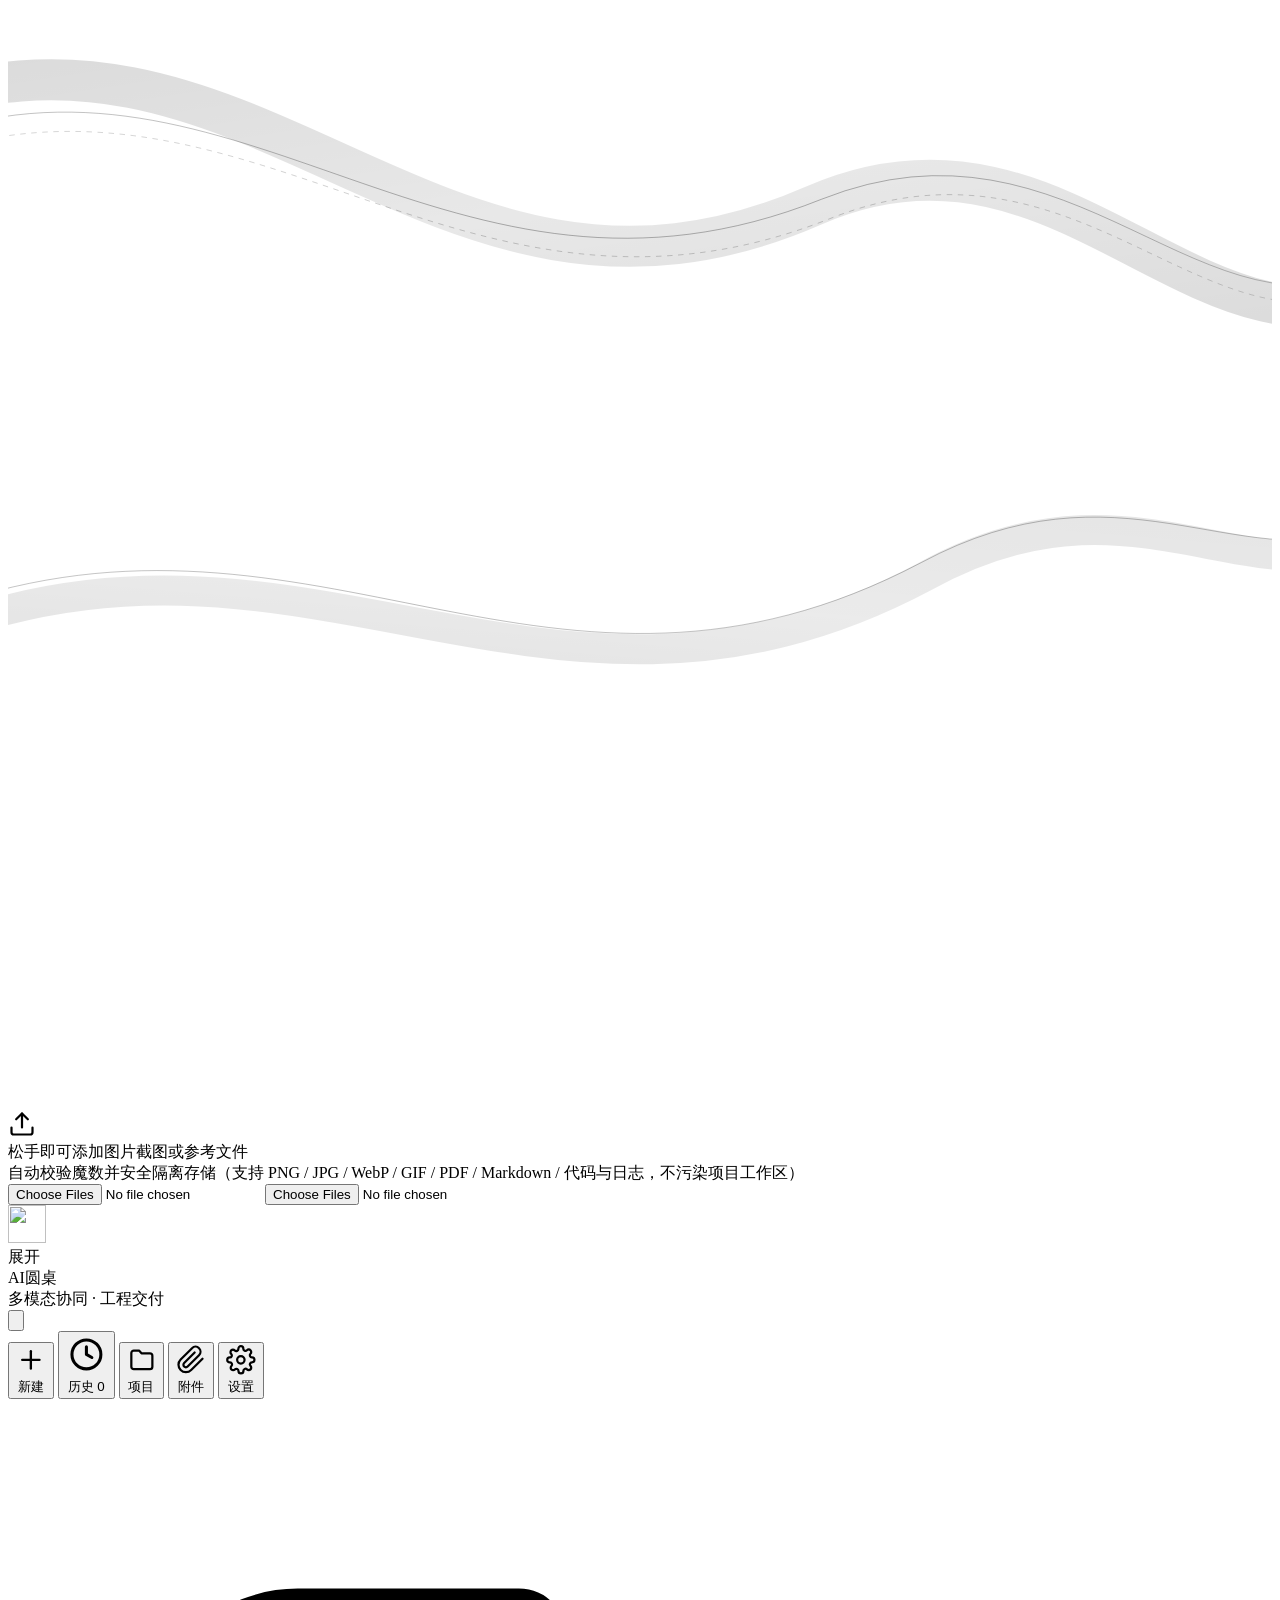
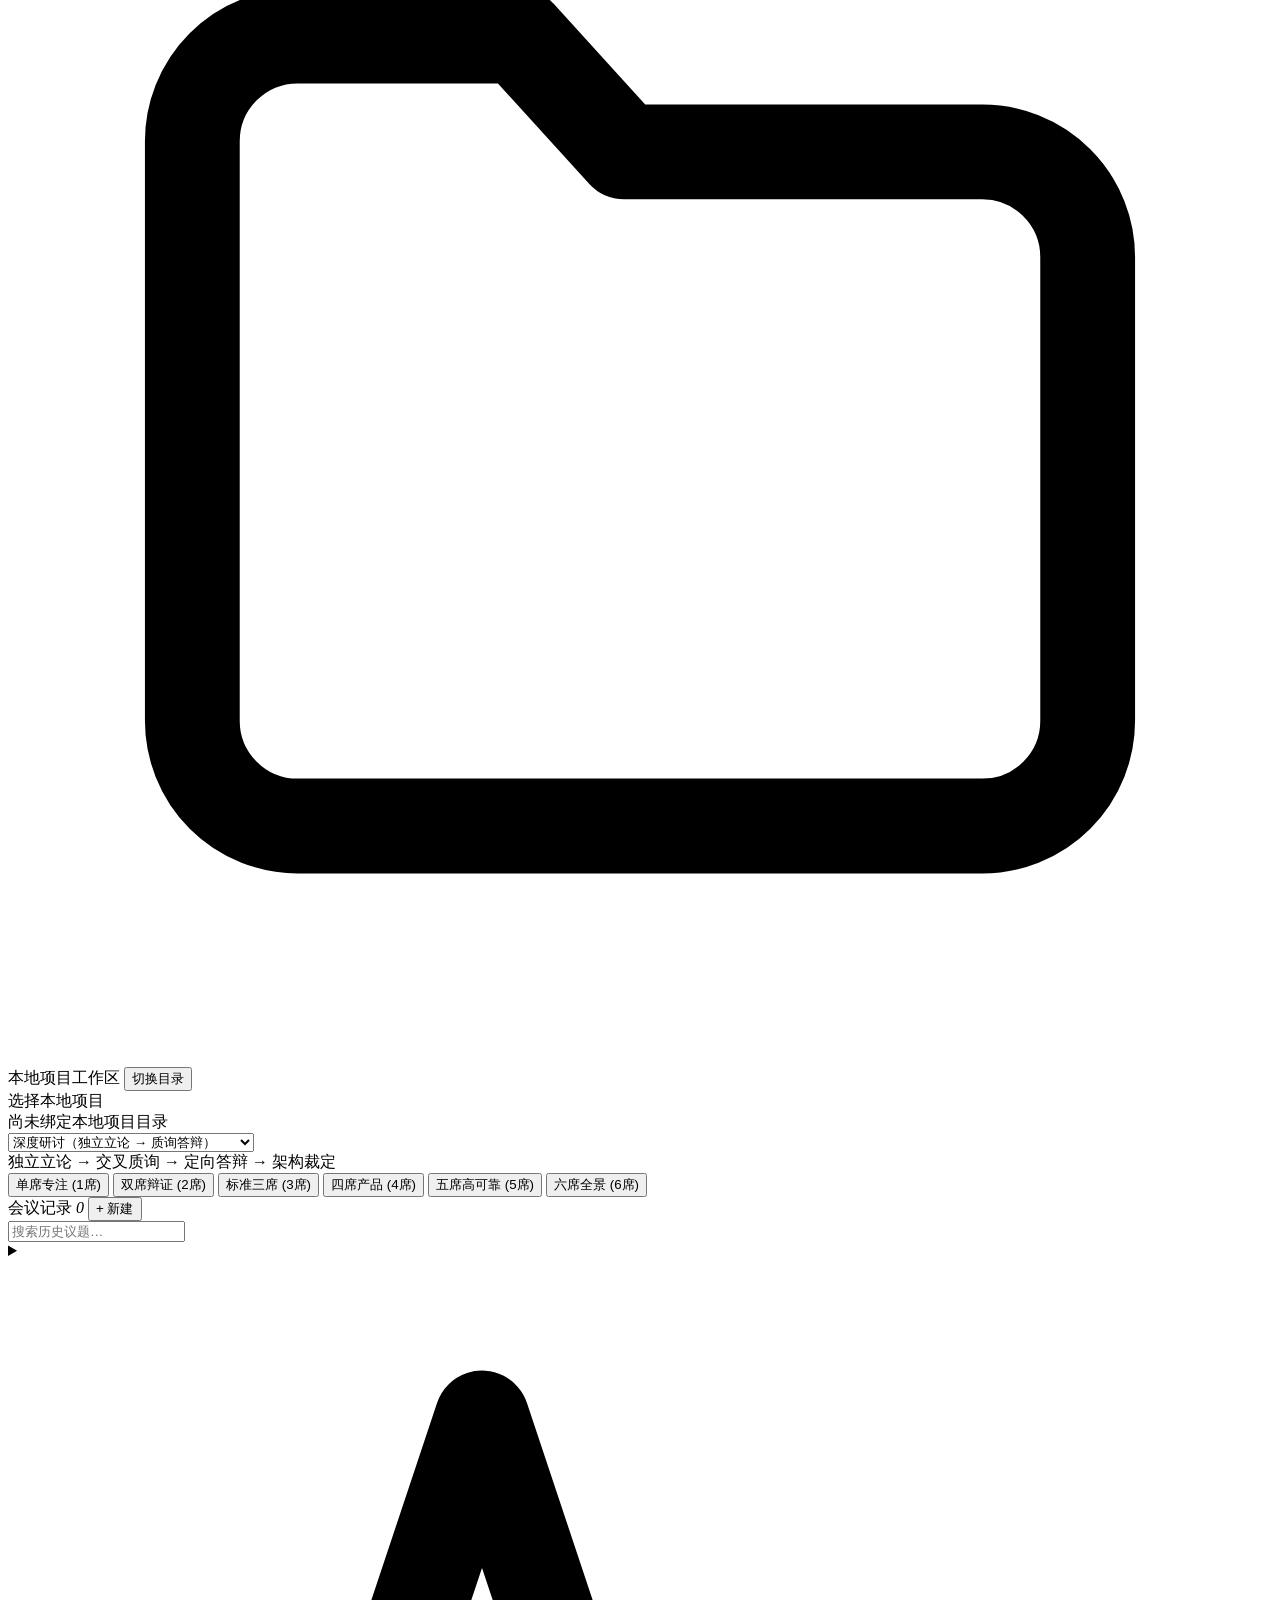
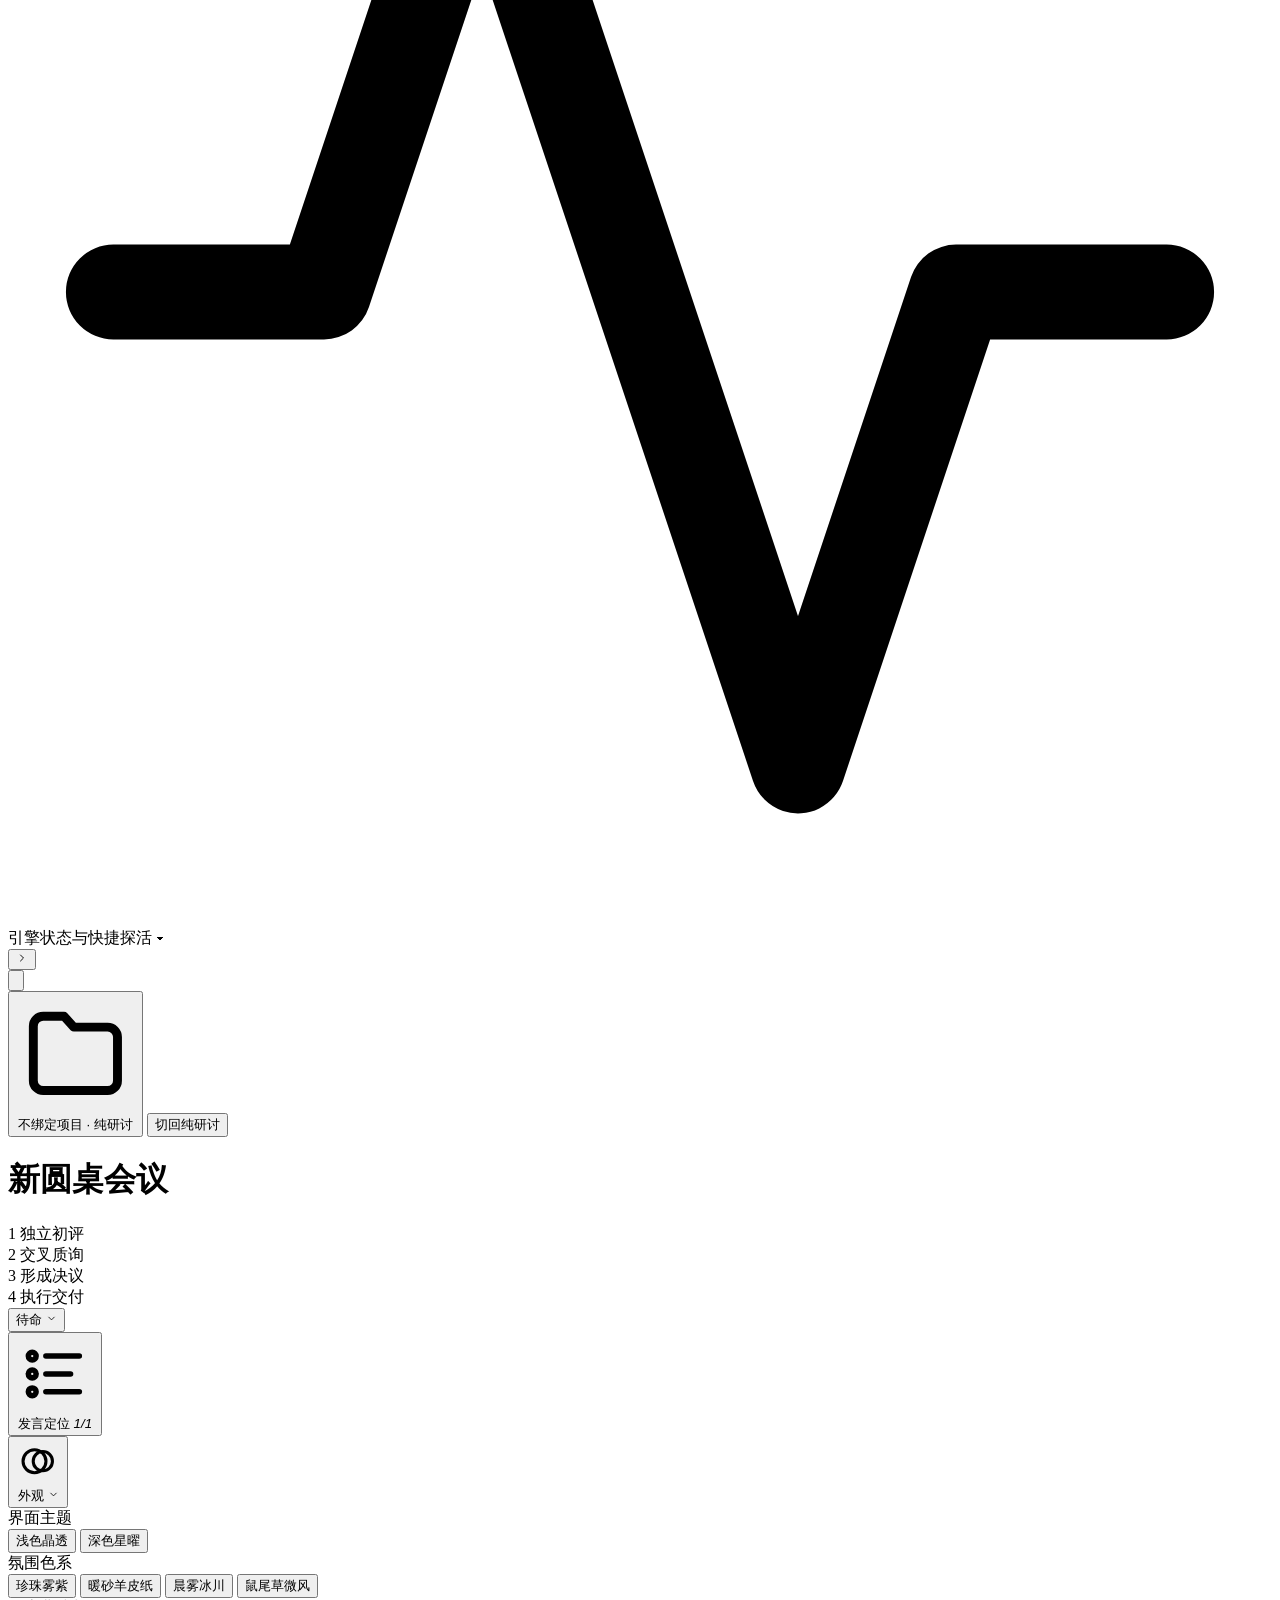
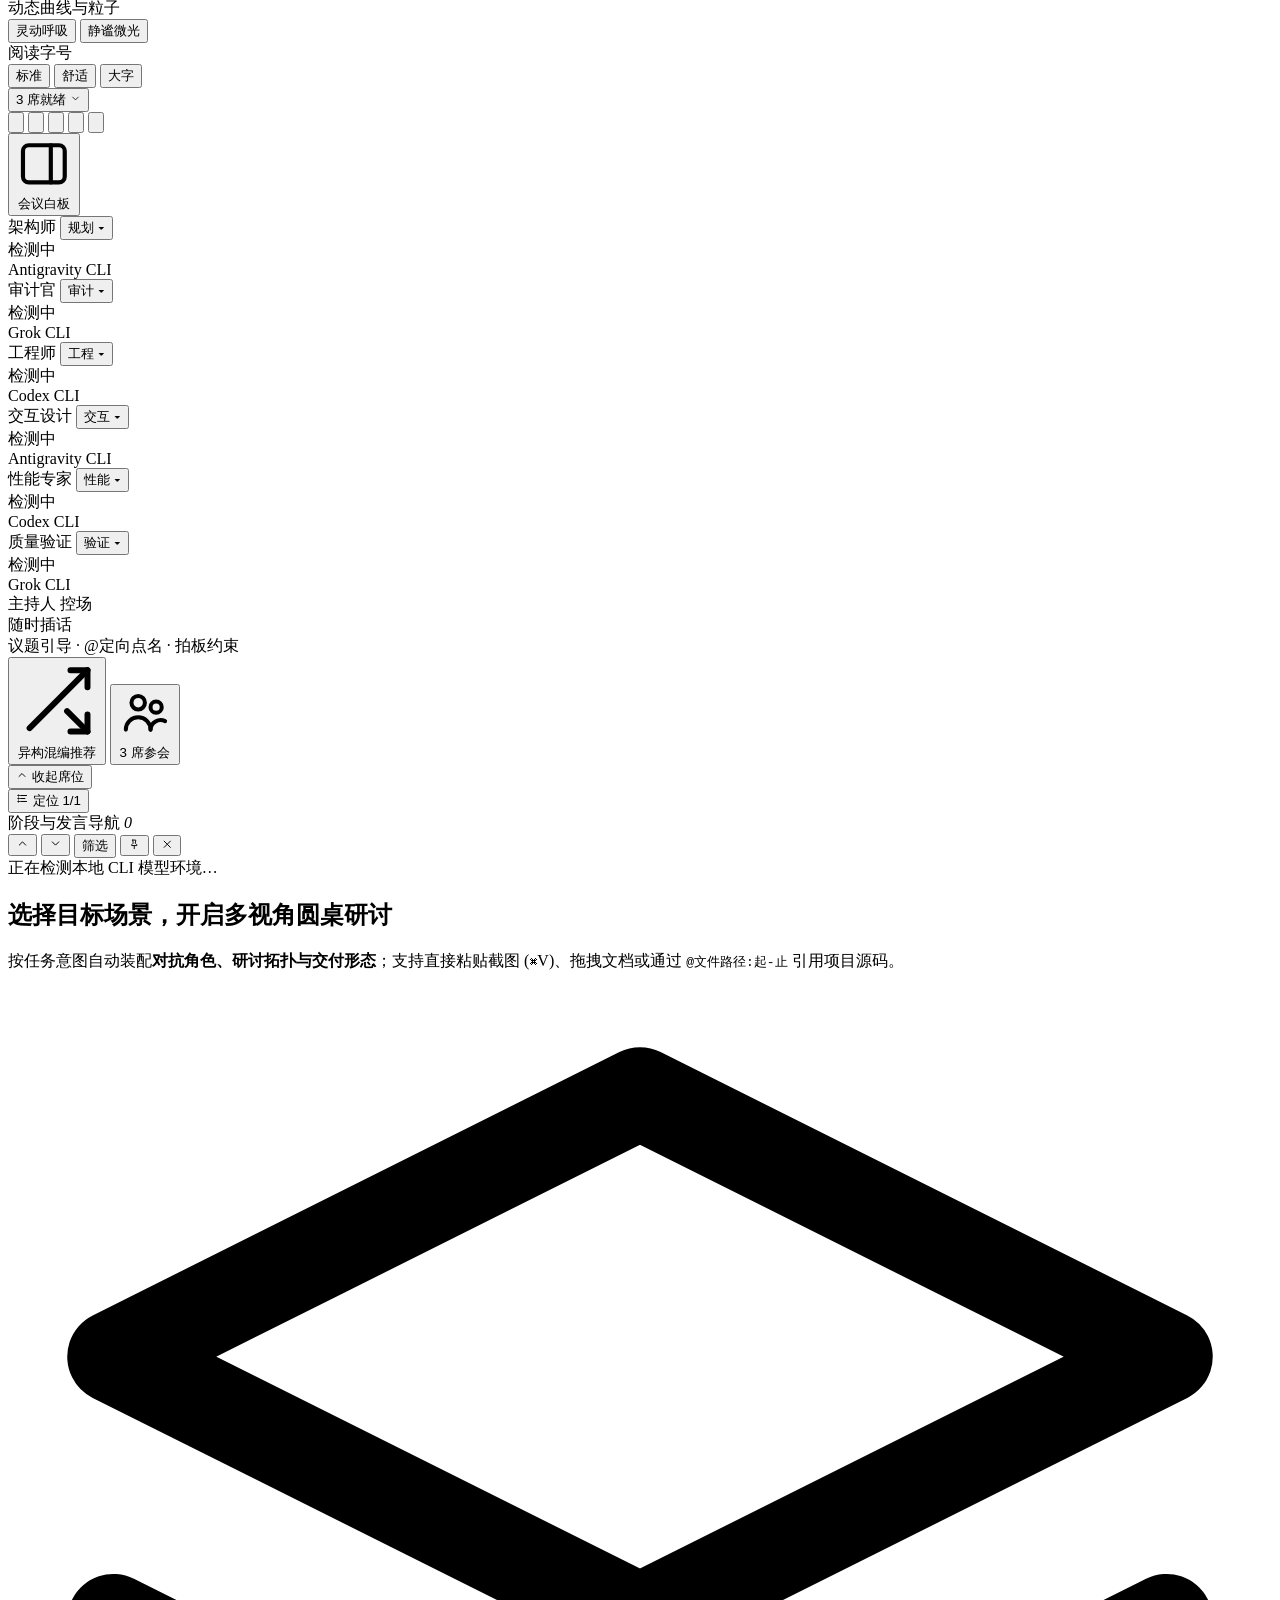
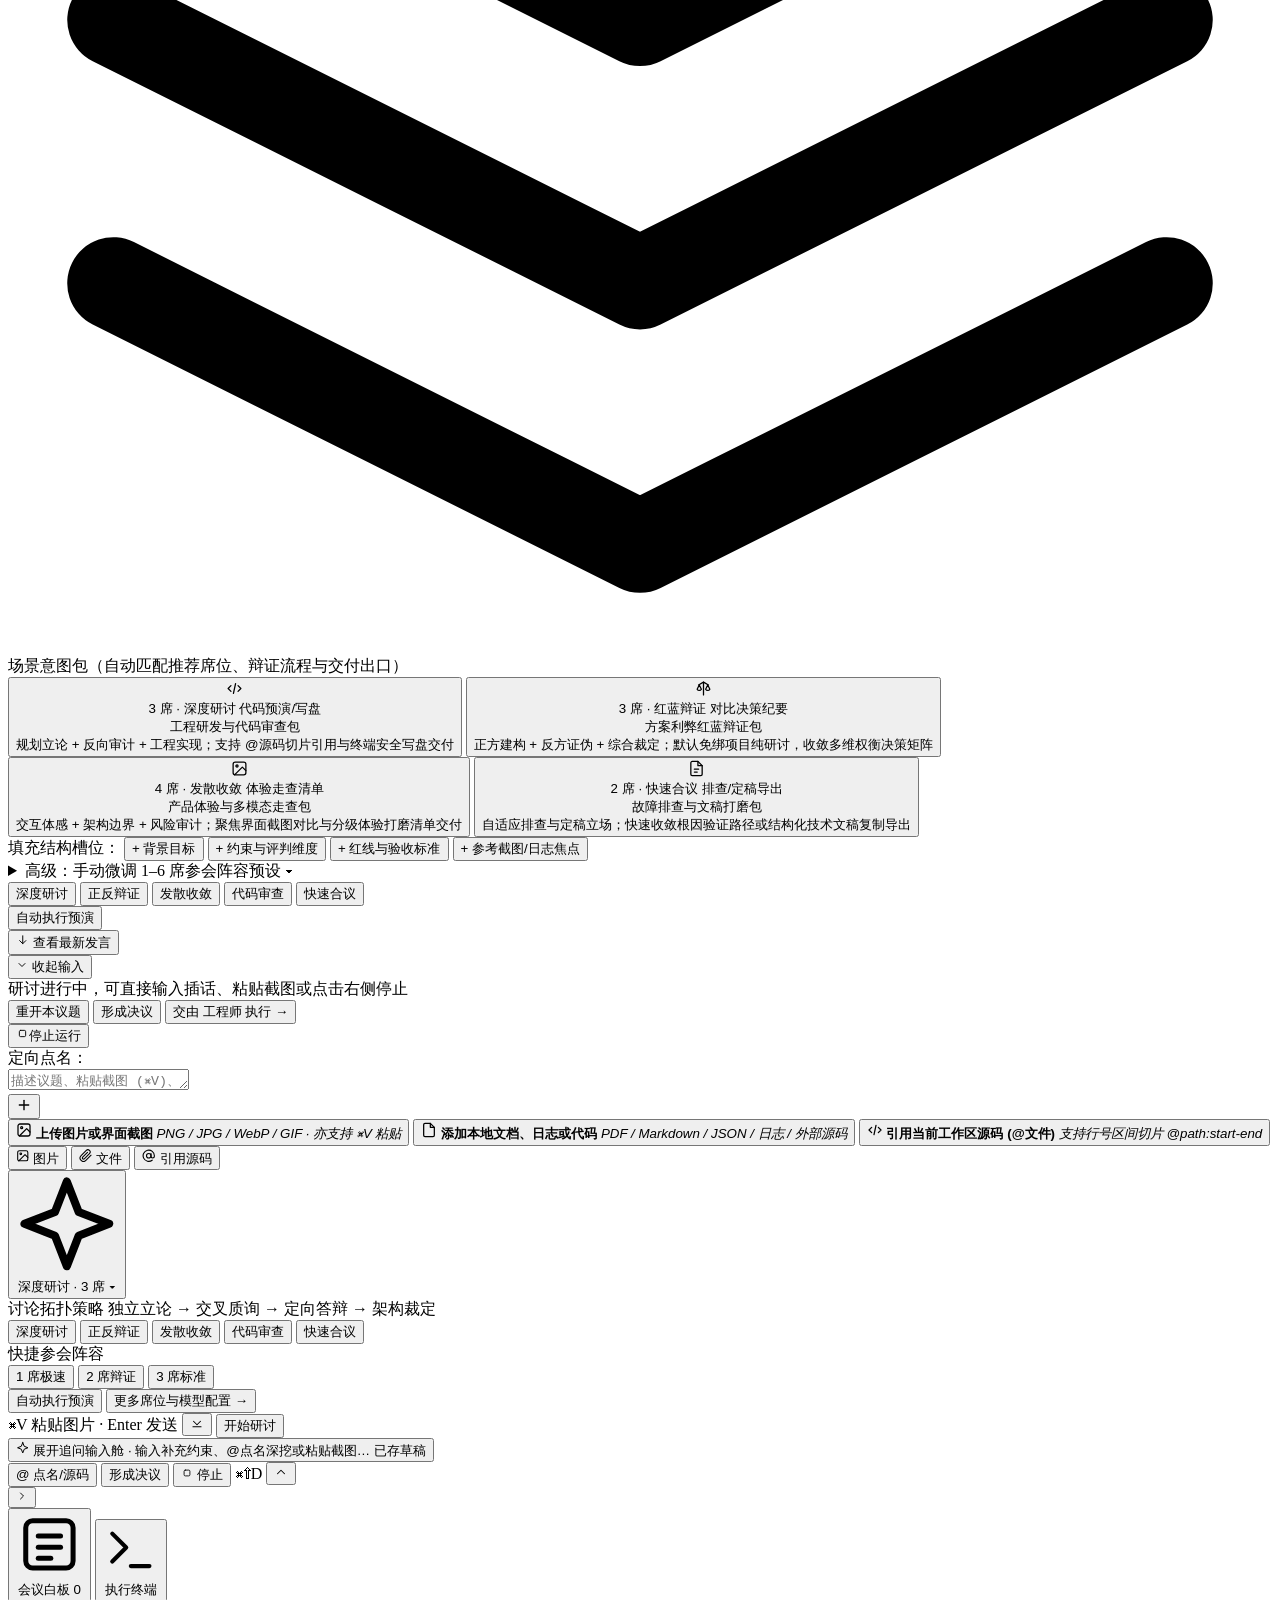
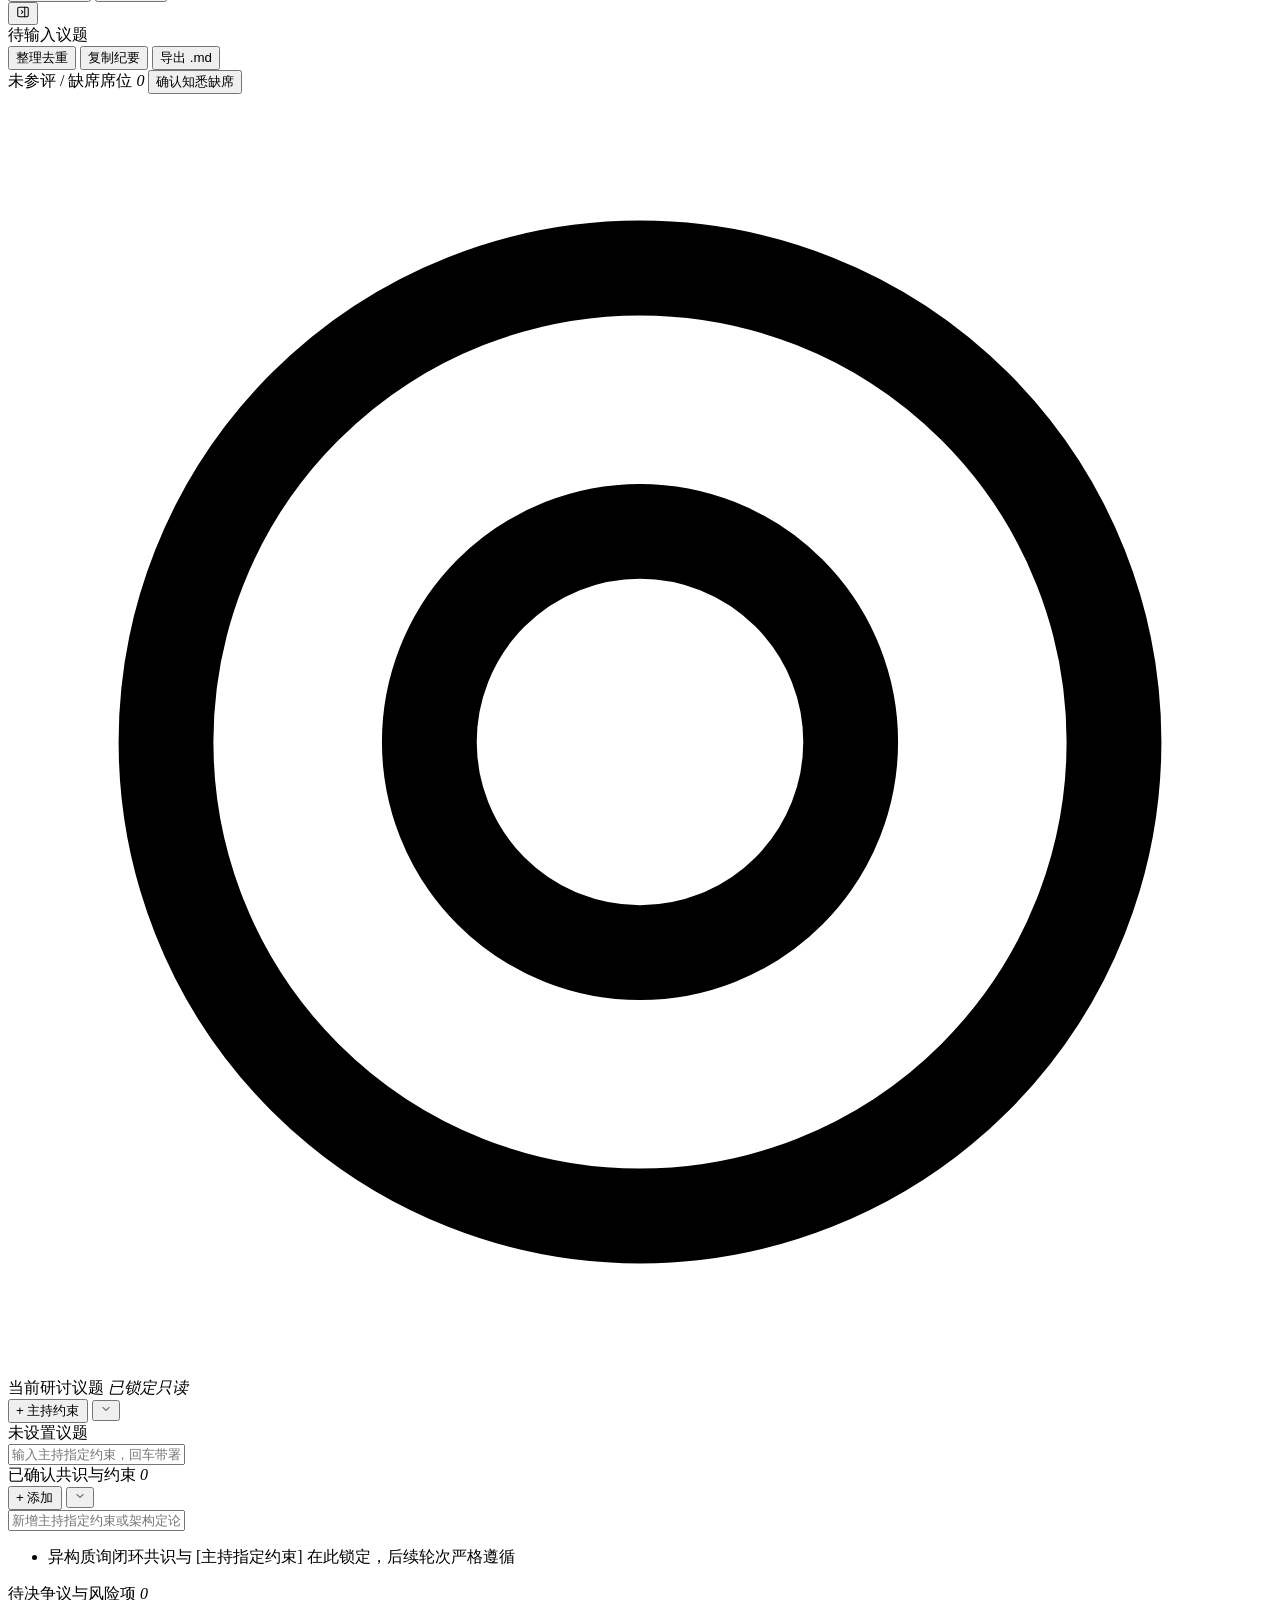
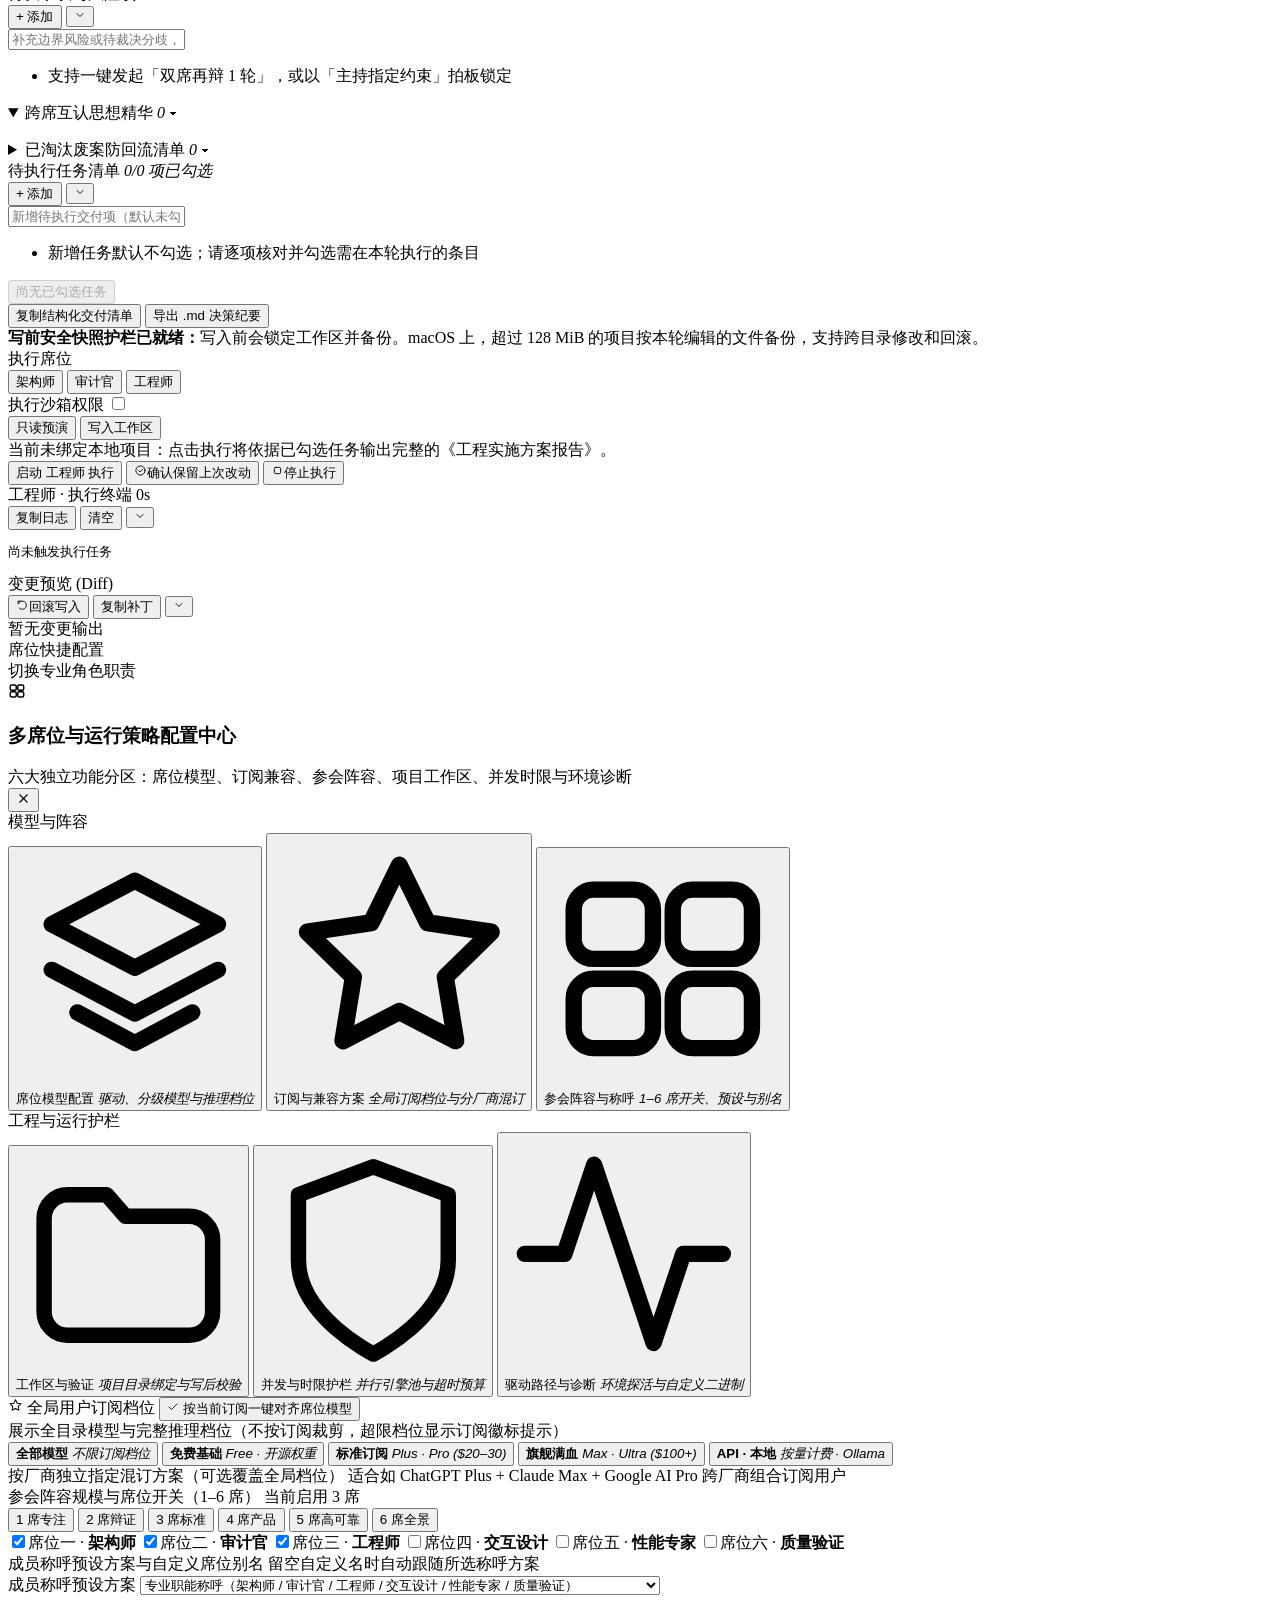
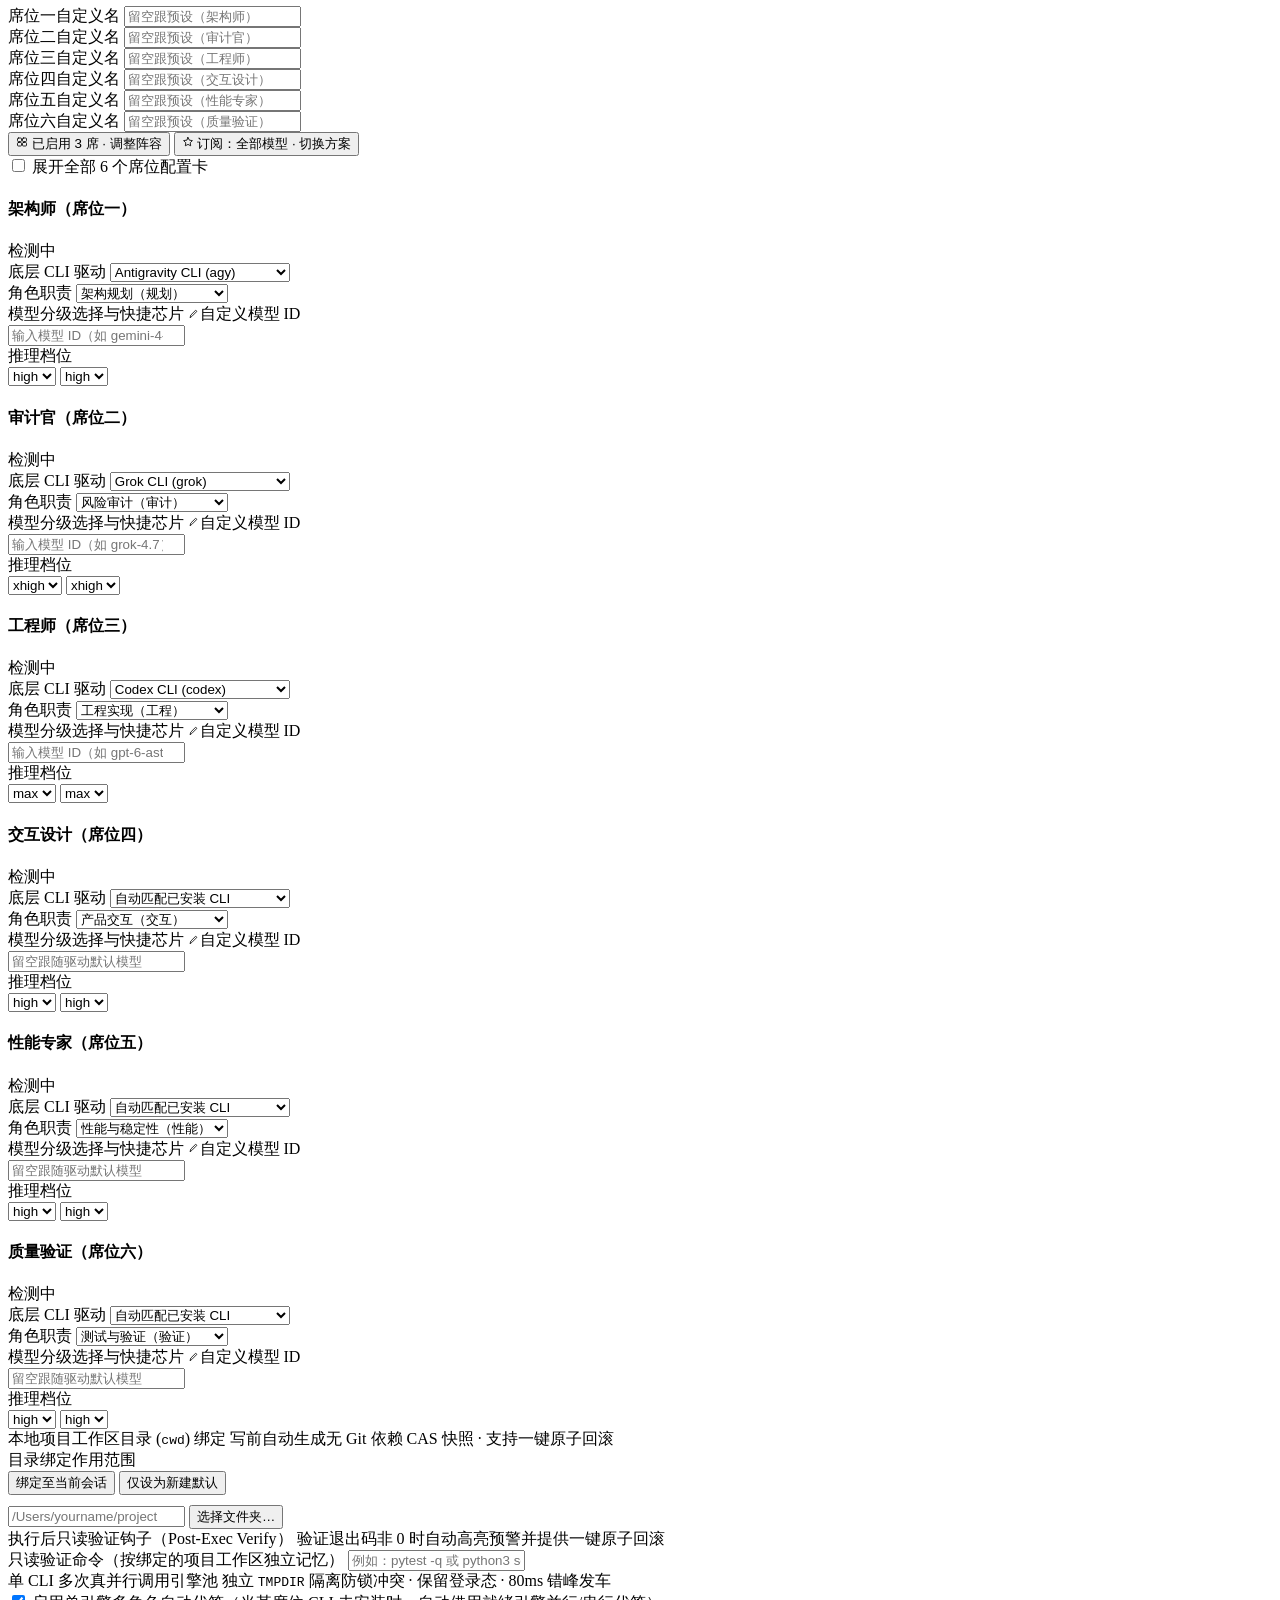
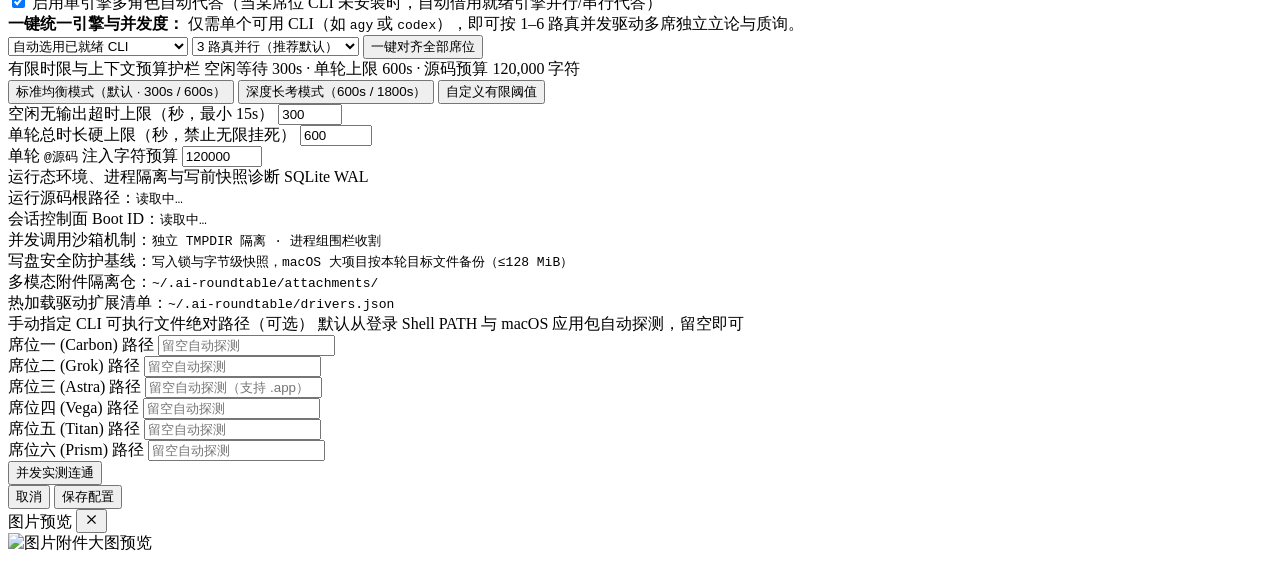
==== commit 06f33ec4: "Release AI Roundtable 5.9.0 Restore draft image previews, refine cursor feedback and execution effor" ====
--- a/frontend/index.html
+++ b/frontend/index.html
@@ -56,6 +56,12 @@
     <canvas id="v5KineticCanvas" class="v5-kinetic-canvas" aria-hidden="true"></canvas>
   </div>
 
+  <!-- 零重排合成器级 GPU 鼠标微晕与极细流丝光痕层（方案 C · Silk Ribbon Trace） -->
+  <div id="v5CursorHaloLayer" class="v5-cursor-halo-layer" data-halo-tone="default" aria-hidden="true">
+    <div id="v5CursorHaloAura" class="v5-cursor-halo-aura"></div>
+    <canvas id="v5CursorHaloRing" class="v5-cursor-halo-ribbon" aria-hidden="true"></canvas>
+  </div>
+
   <!-- 全局文件/截图拖拽磨砂接收蒙层 -->
   <div id="v4DropOverlay" class="v4-drop-overlay hidden" aria-hidden="true">
     <div class="v4-drop-card">
